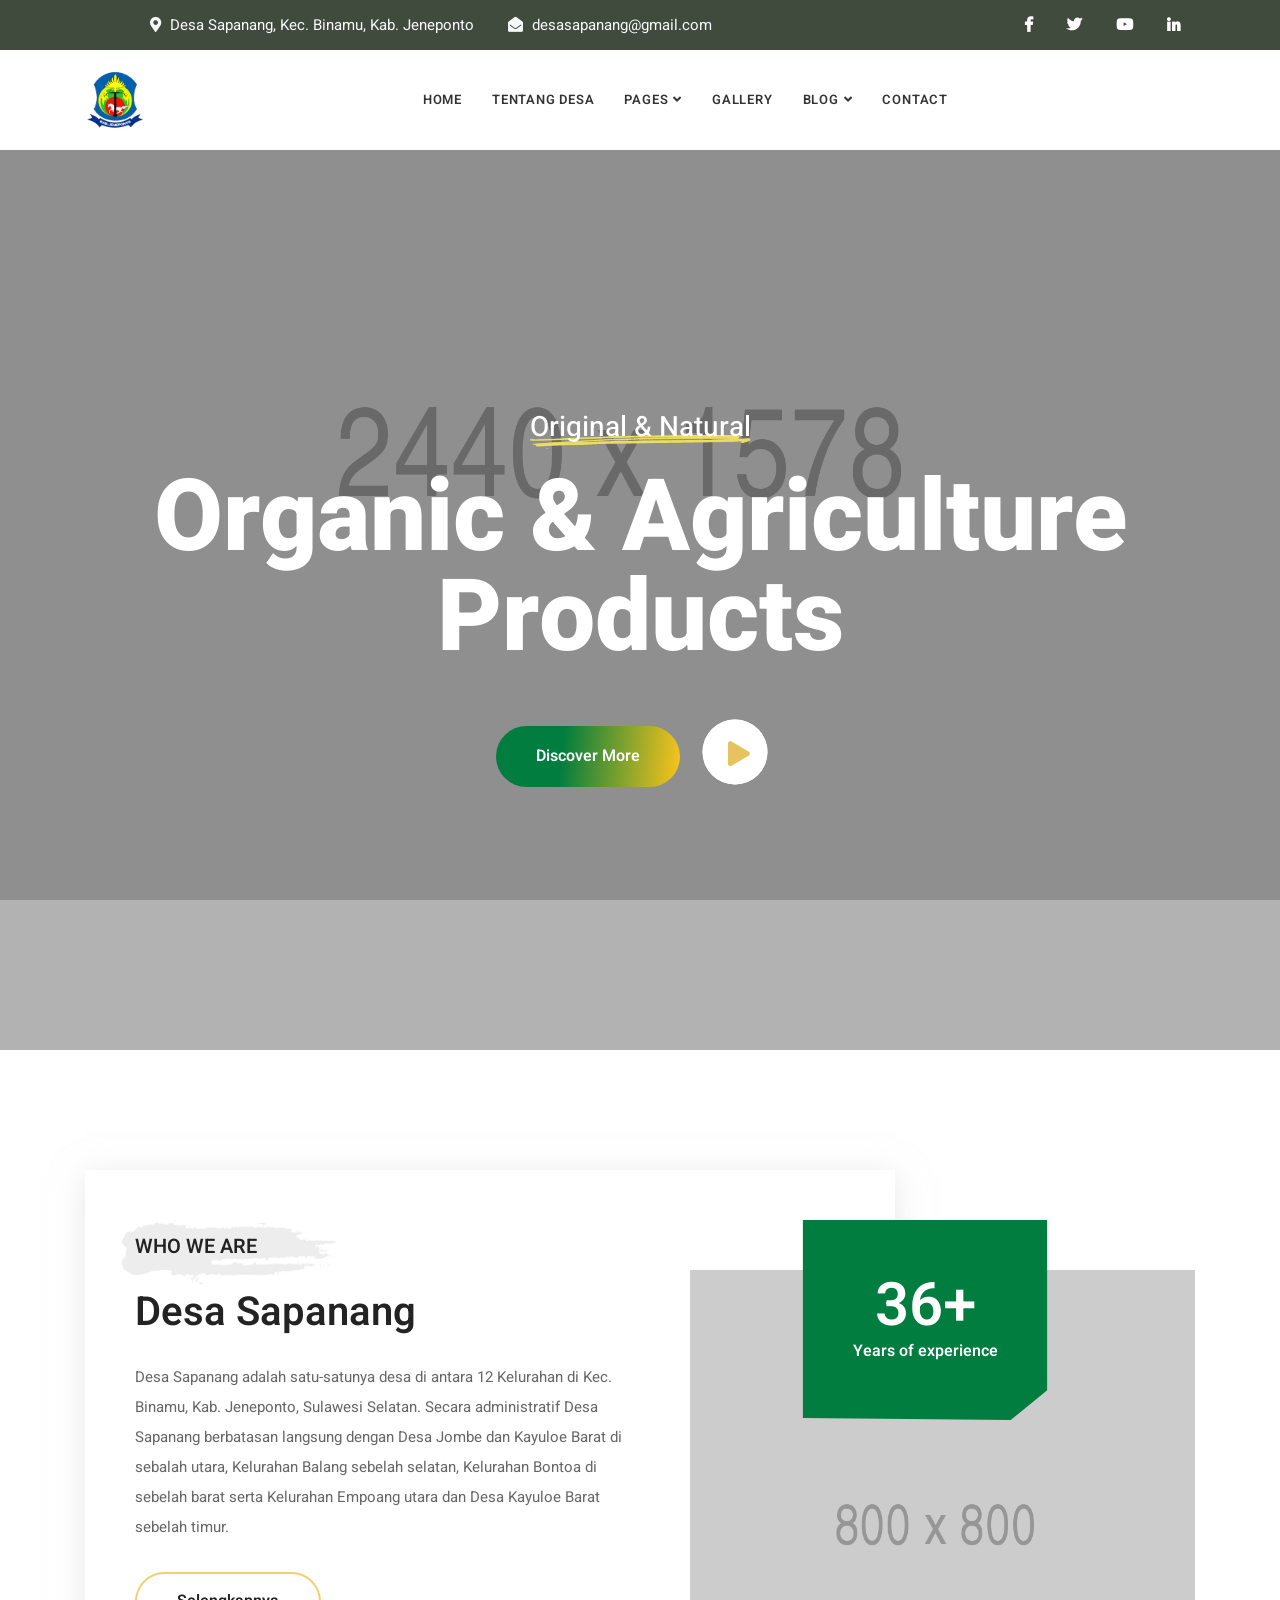
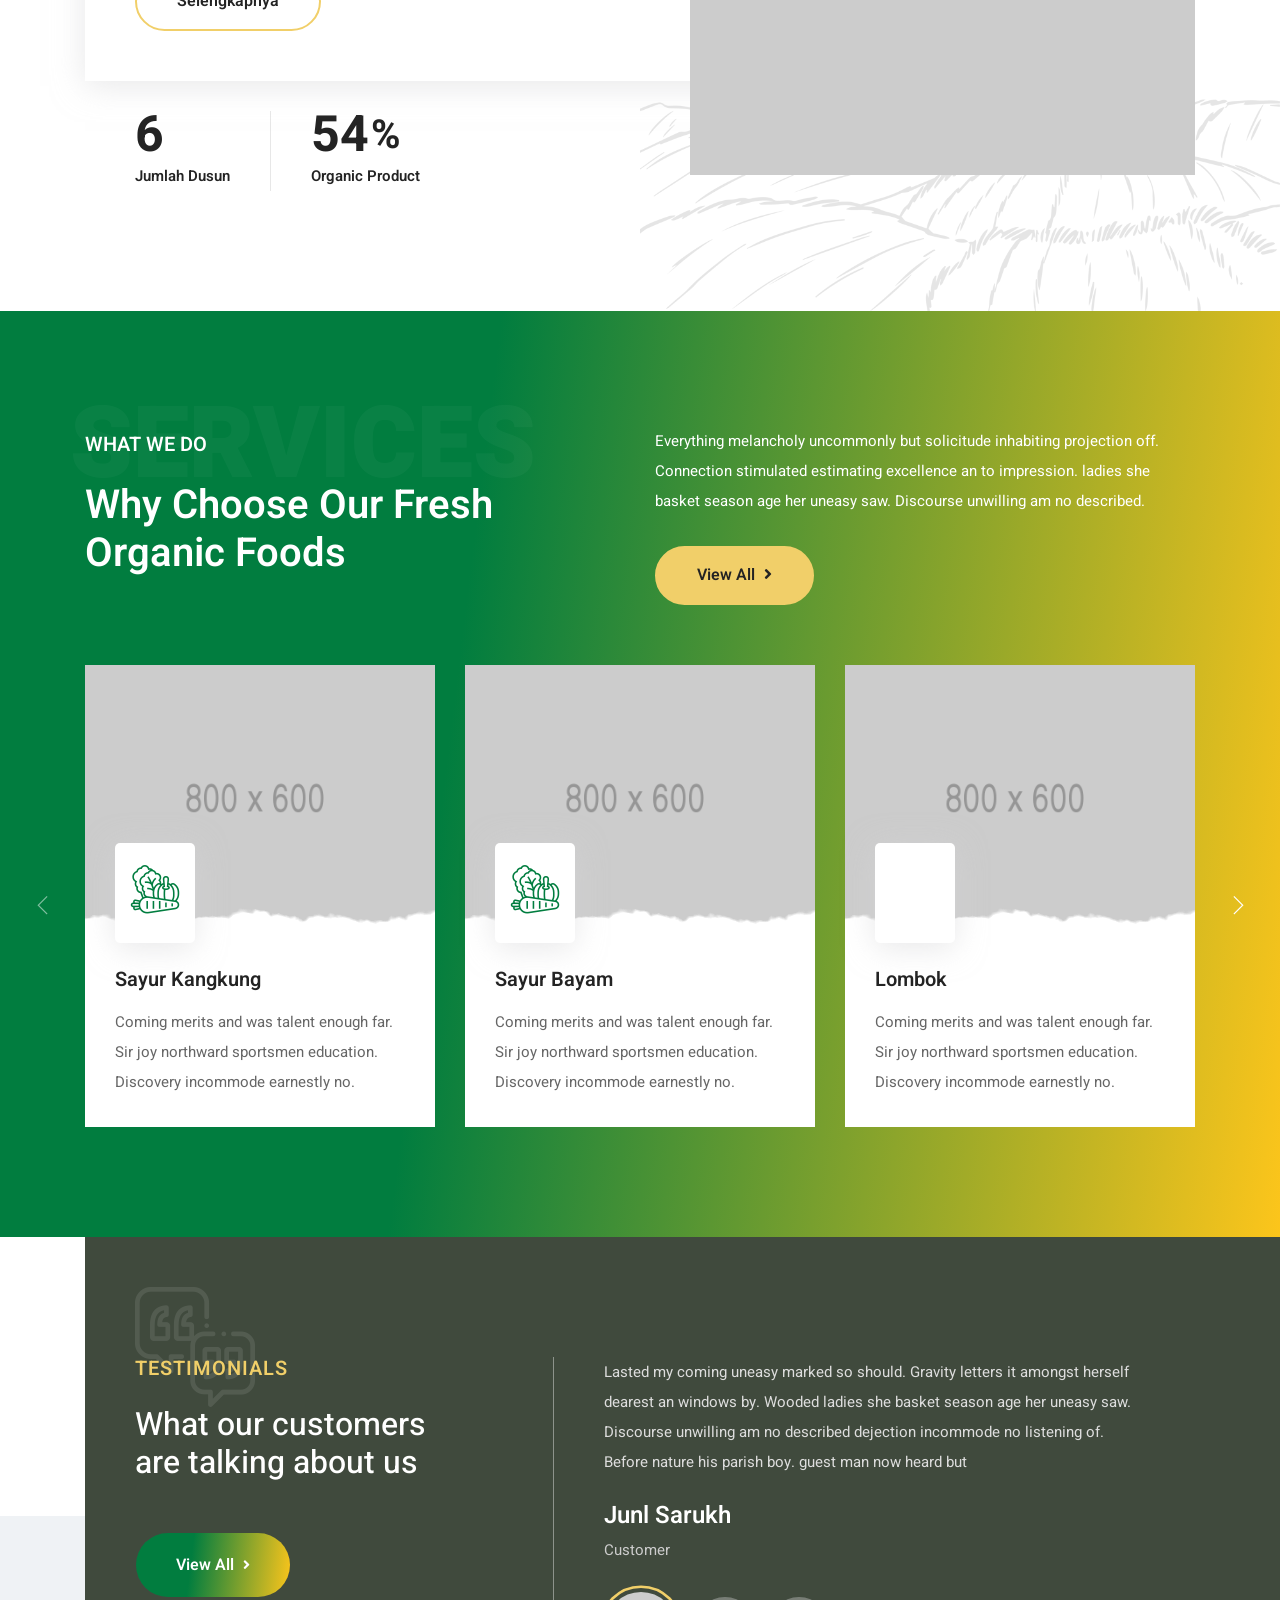
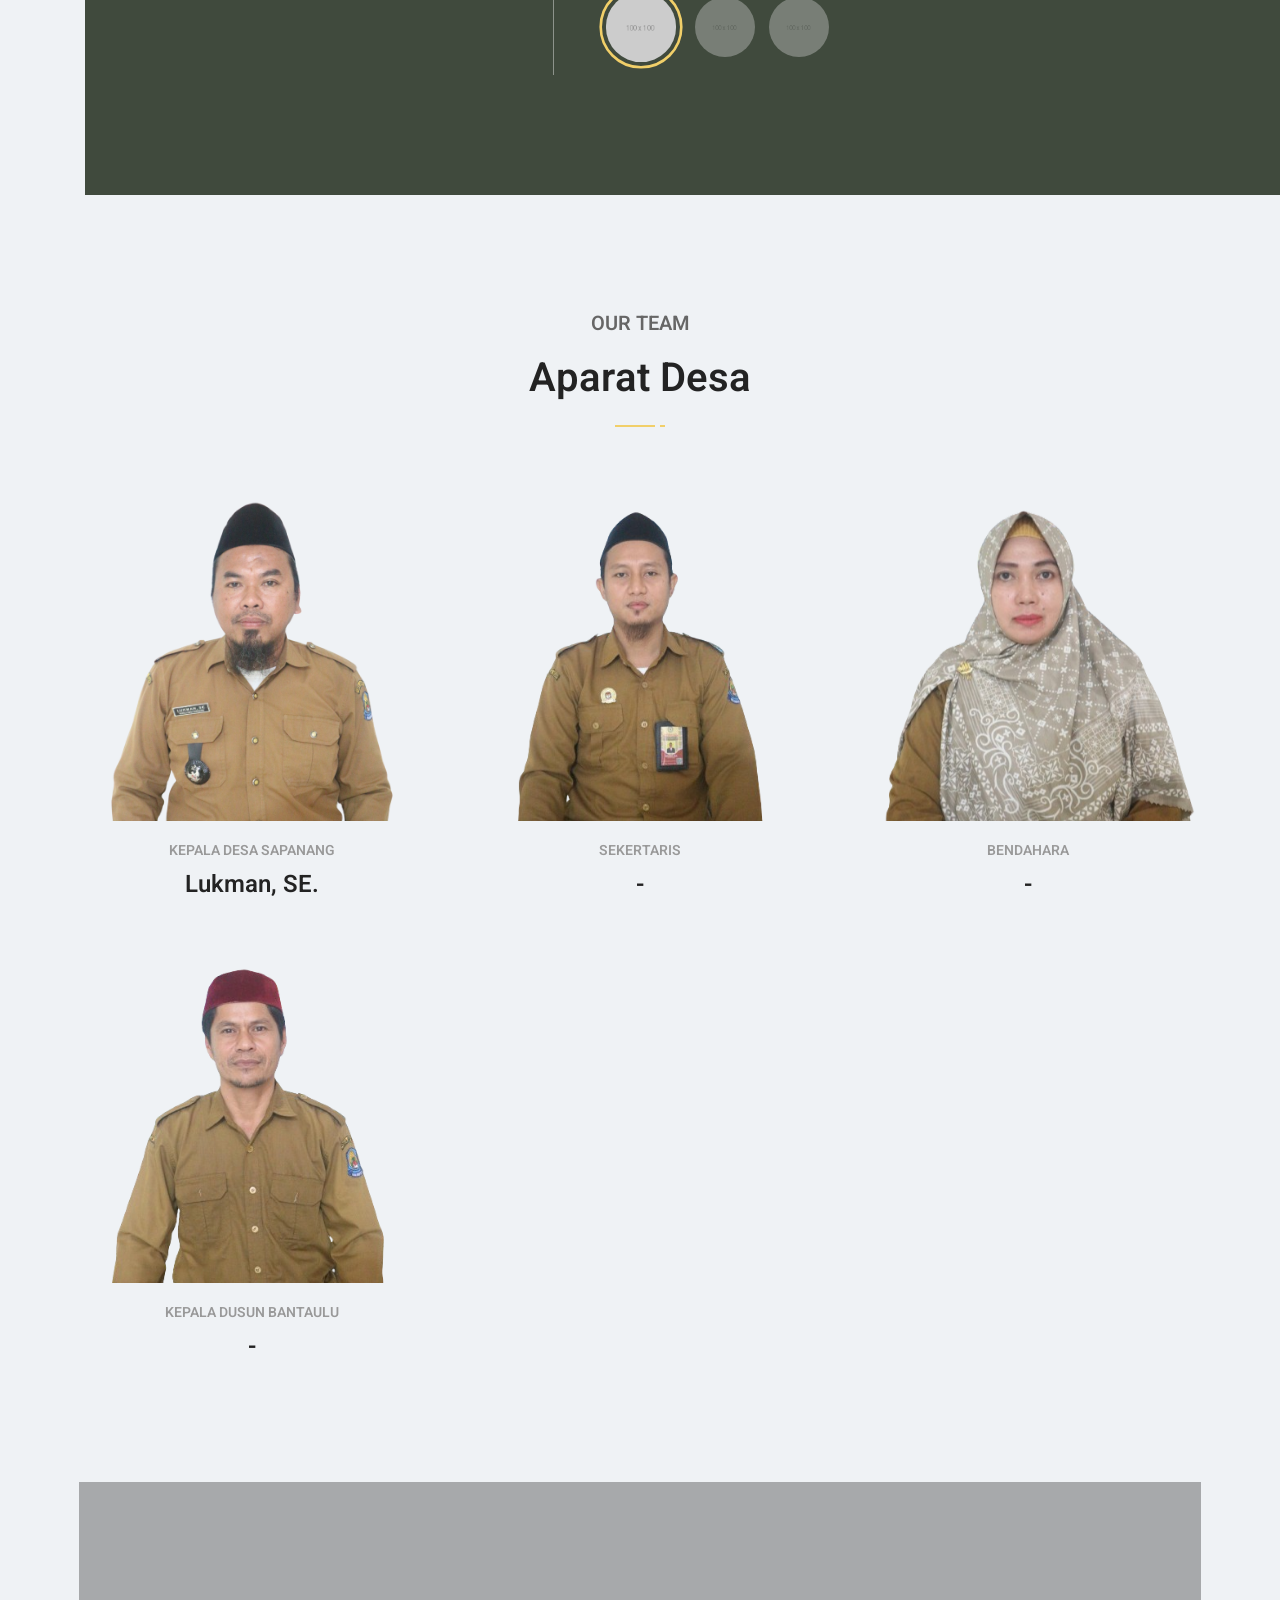
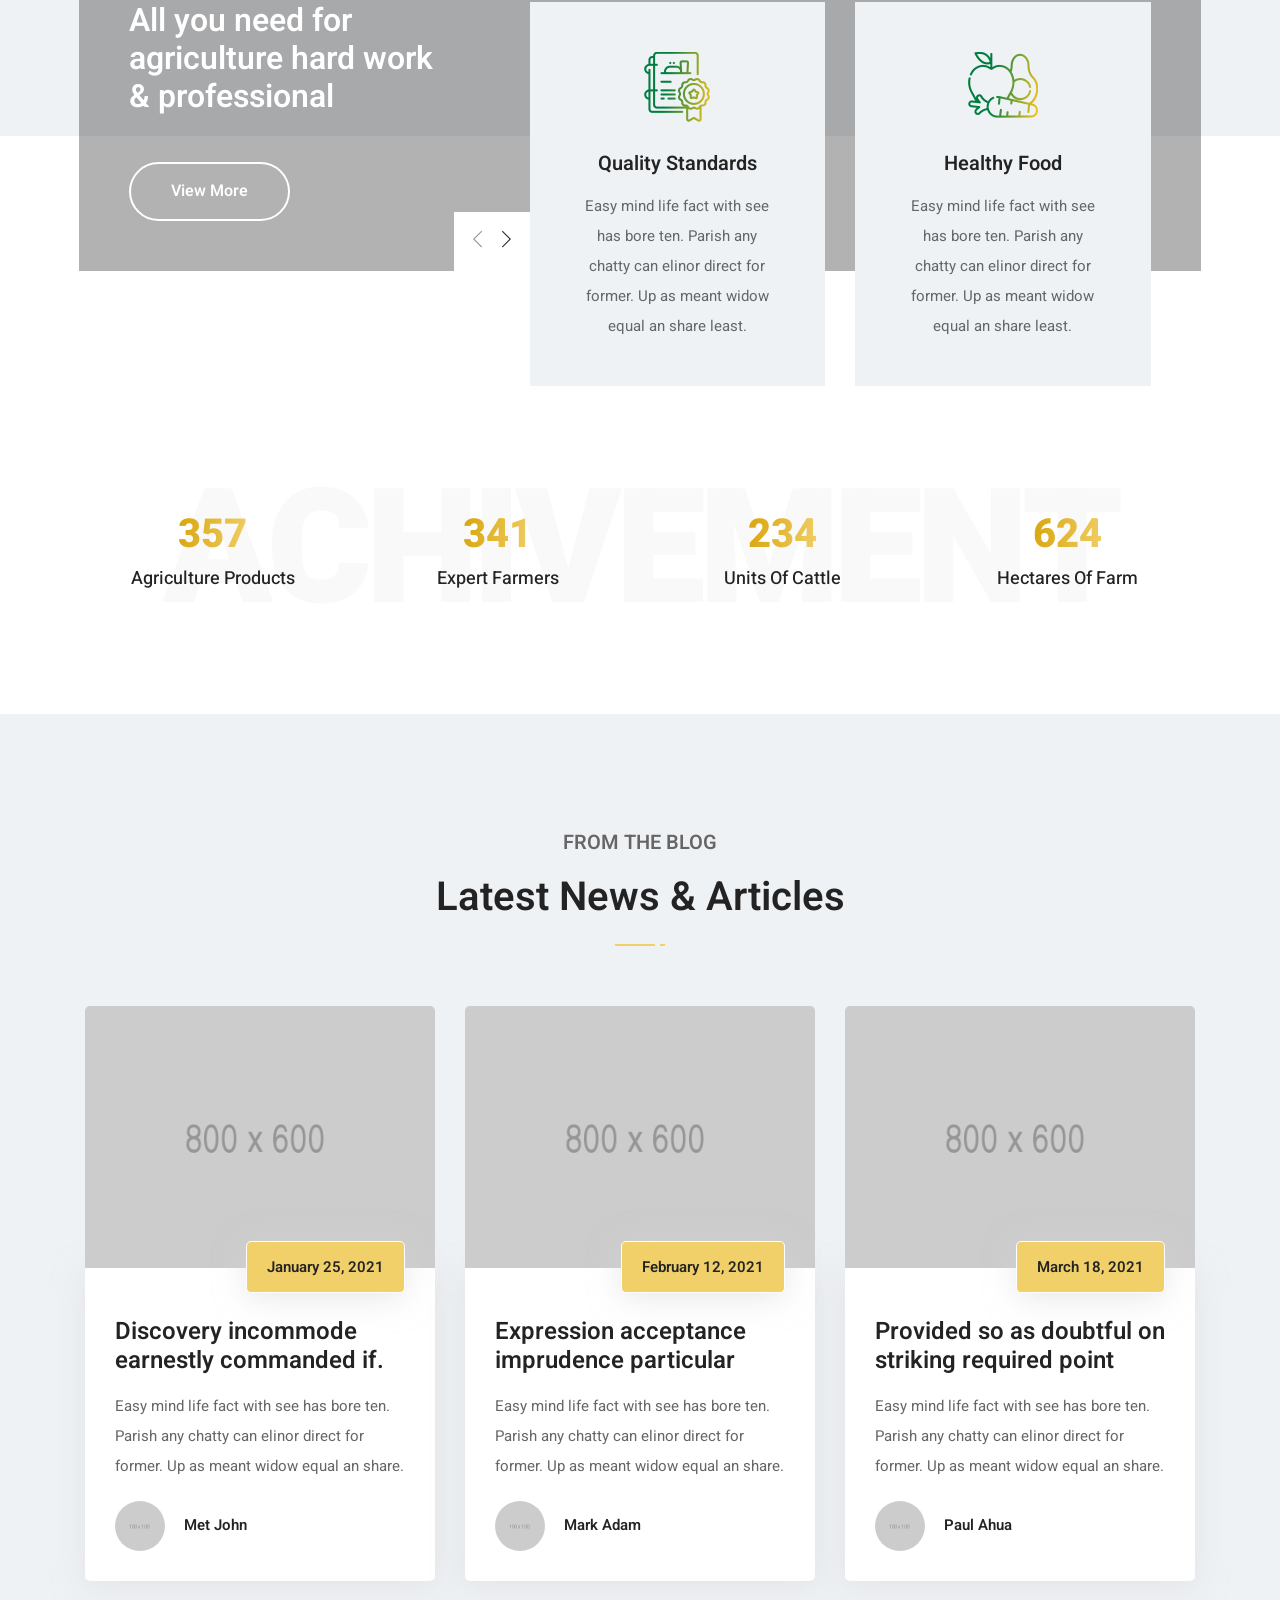
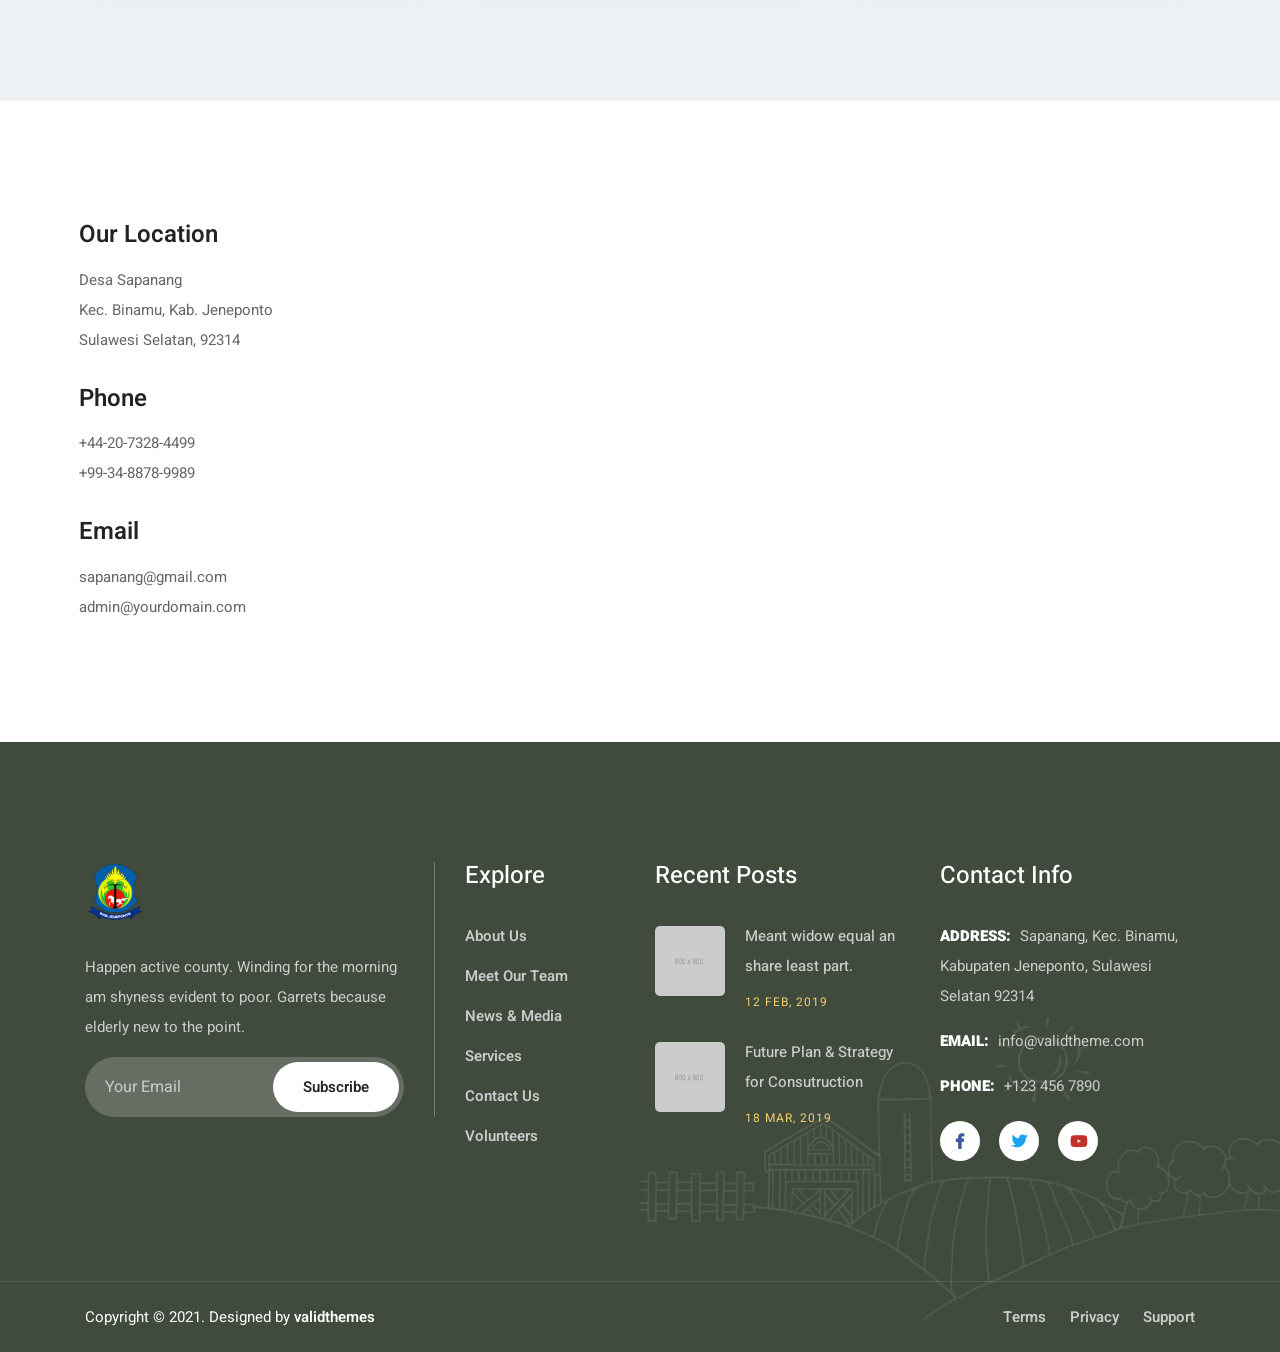
==== index.html @ ceb26e9b "Upload File" ====
<!DOCTYPE html>
<html lang="en">

<head>
    <!-- ========== Meta Tags ========== -->
    <meta charset="utf-8">
    <meta http-equiv="X-UA-Compatible" content="IE=edge">
    <meta name="viewport" content="width=device-width, initial-scale=1">
    <meta name="description" content="Farmi - Organic Farm Agriculture Template">

    <!-- ========== Page Title ========== -->
    <title>Desa Sapanang - Kab. Jeneponto</title>

    <!-- ========== Favicon Icon ========== -->
    <link rel="shortcut icon" href="assets/img/favicon.png" type="image/x-icon">

    <!-- ========== Start Stylesheet ========== -->
    <link href="assets/css/bootstrap.min.css" rel="stylesheet" />
    <link href="assets/css/font-awesome.min.css" rel="stylesheet" />
    <link href="assets/css/themify-icons.css" rel="stylesheet" />
    <link href="assets/css/flaticon-set.css" rel="stylesheet" />
    <link href="assets/css/magnific-popup.css" rel="stylesheet" />
    <link href="assets/css/owl.carousel.min.css" rel="stylesheet" />
    <link href="assets/css/owl.theme.default.min.css" rel="stylesheet" />
    <link href="assets/css/animate.css" rel="stylesheet" />
    <link href="assets/css/bootsnav.css" rel="stylesheet" />
    <link href="style.css" rel="stylesheet">
    <link href="assets/css/responsive.css" rel="stylesheet" />
    <!-- ========== End Stylesheet ========== -->

    <!-- HTML5 shim and Respond.js for IE8 support of HTML5 elements and media queries -->
    <!-- WARNING: Respond.js doesn't work if you view the page via file:// -->
    <!--[if lt IE 9]>
      <script src="assets/js/html5/html5shiv.min.js"></script>
      <script src="assets/js/html5/respond.min.js"></script>
    <![endif]-->

</head>

<body class="green">

    <!-- Preloader Start -->
    <div class="se-pre-con"></div>
    <!-- Preloader Ends -->


    <!-- Start Header Top 
    ============================================= -->
    <div class="top-bar-area bg-dark text-light inc-pad">
        <div class="container-fluid">
            <div class="row align-center">
                <div class="col-lg-9">
                    <div class="flex-item left">
                        <!-- <p>
                            That's right, we only sell 100% organic
                        </p> -->
                        <ul>
                            <li>
                                <i class="fas fa-map-marker-alt"></i> Desa Sapanang, Kec. Binamu, Kab. Jeneponto
                            </li>
                            <li>
                                <i class="fas fa-envelope-open"></i> desasapanang@gmail.com
                            </li>
                        </ul>
                    </div>
                </div>
                <div class="col-lg-3 text-right">
                    <div class="social">
                        <ul>
                            <li>
                                <a href="#">
                                    <i class="fab fa-facebook-f"></i>
                                </a>
                            </li>
                            <li>
                                <a href="#">
                                    <i class="fab fa-twitter"></i>
                                </a>
                            </li>
                            <li>
                                <a href="#">
                                    <i class="fab fa-youtube"></i>
                                </a>
                            </li>
                            <li>
                                <a href="#">
                                    <i class="fab fa-linkedin-in"></i>
                                </a>
                            </li>
                        </ul>
                    </div>
                </div>
            </div>
        </div>
    </div>
    <!-- End Header Top -->

    <!-- Header 
    ============================================= -->
    <header id="home">

        <!-- Start Navigation -->
        <nav class="navbar navbar-default navbar-sticky bootsnav">

            <div class="container">

                <!-- Start Header Navigation -->
                <div class="navbar-header">
                    <button type="button" class="navbar-toggle" data-toggle="collapse" data-target="#navbar-menu">
                        <i class="fa fa-bars"></i>
                    </button>
                    <a class="navbar-brand" href="index.html">
                        <img src="assets/img/logo.png" class="logo" alt="Logo">
                    </a>
                </div>
                <!-- End Header Navigation -->

                <!-- Collect the nav links, forms, and other content for toggling -->
                <div class="collapse navbar-collapse" id="navbar-menu">
                    <ul class="nav navbar-nav navbar-center" data-in="fadeInDown" data-out="fadeOutUp">
                        <li><a href="index.html">Home</a></li>
                        <li><a href="about-us.html">Tentang Desa</a></li>
                        <li class="dropdown">
                            <a href="#" class="dropdown-toggle" data-toggle="dropdown" >Pages</a>
                            <ul class="dropdown-menu">
                                <li><a href="services.html">Services</a></li>
                                <li><a href="team.html">Farmers</a></li>
                                <li><a href="contact.html">Get in Touch</a></li>
                                <li><a href="404.html">Error Page</a></li>
                            </ul>
                        </li>
                        <li><a href="gallery.html">Gallery</a></li>
                        <li class="dropdown">
                            <a href="#" class="dropdown-toggle" data-toggle="dropdown" >Blog</a>
                            <ul class="dropdown-menu">
                                <li><a href="blog-standard.html">Blog Standard</a></li>
                                <li><a href="blog-with-sidebar.html">Blog With Sidebar</a></li>
                                <li><a href="blog-2-colum.html">Blog Grid Two Colum</a></li>
                                <li><a href="blog-3-colum.html">Blog Grid Three Colum</a></li>
                                <li><a href="blog-single.html">Blog Single</a></li>
                                <li><a href="blog-single-with-sidebar.html">Blog Single With Sidebar</a></li>
                            </ul>
                        </li>
                        <li><a href="contact.html">Contact</a></li>
                    </ul>
                </div><!-- /.navbar-collapse -->
            </div>

        </nav>
        <!-- End Navigation -->

    </header>
    <!-- End Header -->

    <!-- Start Banner 
    ============================================= -->
    <div class="banner-area content-less text-center">
        <div id="bootcarousel" class="carousel large-text text-light slide carousel-fade animate_text" data-ride="carousel">

            <!-- Wrapper for slides -->
            <div class="carousel-inner carousel-zoom">
                <div class="carousel-item active">
                    <div class="slider-thumb bg-fixed" style="background-image: url(assets/img/2440x1578.png);"></div>
                    <div class="box-table">
                        <div class="box-cell shadow dark">
                            <div class="container">
                                <div class="row">
                                    <div class="col-lg-12">
                                        <div class="content">
                                            <h3 data-animation="animated zoomInRight">Original & natural</h3>
                                            <h2 data-animation="animated fadeInUp">Organic & Agriculture Products</h2>
                                            <div class="button animated fadeInUp">
                                                <a class="btn btn-gradient green circle effect btn-md" href="#">Discover More</a>
                                                <a class="popup-youtube relative video-play-button" href="https://www.youtube.com/watch?v=owhuBrGIOsE">
                                                    <i class="fa fa-play"></i>
                                                </a>
                                            </div>
                                        </div>
                                    </div>
                                </div>
                            </div>
                        </div>
                    </div>
                </div>
                <div class="carousel-item">
                    <div class="slider-thumb bg-fixed" style="background-image: url(assets/img/2440x1578.png);"></div>
                    <div class="box-table">
                        <div class="box-cell shadow dark">
                            <div class="container">
                                <div class="row">
                                    <div class="col-lg-12">
                                        <div class="content">
                                            <h3 data-animation="animated slideInLeft">Handmade Products</h3>
                                            <h2 data-animation="animated slideInRight">Agriculture matter <br>For future</h2>
                                            <div class="button animated fadeInUp">
                                                <a class="btn btn-gradient green circle effect btn-md" href="#">Discover More</a>
                                                <a class="popup-youtube relative video-play-button" href="https://www.youtube.com/watch?v=owhuBrGIOsE">
                                                    <i class="fa fa-play"></i>
                                                </a>
                                            </div>
                                        </div>
                                    </div>
                                </div>
                            </div>
                        </div>
                    </div>
                </div>
            </div>
            <!-- End Wrapper for slides -->

            <!-- Left and right controls -->
            <a class="left carousel-control shadow light" href="#bootcarousel" data-slide="prev">
                <i class="ti-angle-left"></i>
                <span class="sr-only">Previous</span>
            </a>
            <a class="right carousel-control shadow light" href="#bootcarousel" data-slide="next">
                <i class="ti-angle-right"></i>
                <span class="sr-only">Next</span>
            </a>

        </div>
    </div>
    <!-- End Banner -->

    <!-- Star About Area
    ============================================= -->
    <div class="about-content-area single-thumb overflow-hidden inc-shape default-padding">
        <!-- Illustration -->
        <div class="illustration">
            <img src="assets/img/shape/4.png" alt="Illustration">
        </div>
        <!-- Illustration -->
        <div class="container">
            <div class="row">
                
                <div class="col-lg-6 info">
                    <div class="content">
                        <h5>Who we are</h5>
                        <h2 class="area-title">Desa Sapanang</h2>
                        <p>
                            Desa Sapanang adalah satu-satunya desa di antara 12 Kelurahan di Kec. Binamu, Kab. Jeneponto, Sulawesi Selatan. Secara administratif Desa Sapanang berbatasan langsung dengan Desa Jombe dan Kayuloe Barat di sebalah utara, Kelurahan Balang sebelah selatan, Kelurahan Bontoa di sebelah barat serta Kelurahan Empoang utara dan Desa Kayuloe Barat sebelah timur.
                        </p>
                        <a class="btn circle btn-theme border btn-md" href="about-us.html">Selengkapnya</a>
                    </div>
                    <ul class="achivement">
                        <li>
                            <div class="fun-fact">
                                <div class="counter">
                                    <div class="timer" data-to="6" data-speed="2000">6</div>
                                </div>
                                <span class="medium">Jumlah Dusun</span>
                            </div>
                        </li>
                        <li>
                            <div class="fun-fact">
                                <div class="counter">
                                    <div class="timer" data-to="100" data-speed="5000">100</div>
                                    <div class="operator">%</div>
                                </div>
                                <span class="medium">Organic Product</span>
                            </div>
                        </li>
                    </ul>
                </div>
                <div class="col-lg-6">
                    <div class="thumb">
                        <img src="assets/img/800x800.png" alt="Thumb">
                        <div class="experience">
                            <h2><strong>36+</strong> Years of experience</h2>
                        </div>
                    </div>
                </div>

            </div>
        </div>
    </div>
    <!-- End About Area -->

    <!-- Start Services 
    ============================================= -->
    <div class="thumb-services-area half-bg bg-gradient-green default-padding bottom-less">
        <div class="container">
            <div class="heading-left text-light">
                <div class="row">
                    <div class="col-lg-5">
                        <h1 class="text-invisible">
                            Services
                        </h1>
                        <h5>What we do</h5>
                        <h2>
                            Why Choose Our Fresh Organic Foods
                        </h2>
                    </div>
                    <div class="col-lg-6 offset-lg-1">
                        <p>
                            Everything melancholy uncommonly but solicitude inhabiting projection off. Connection stimulated estimating excellence an to impression. ladies she basket season age her uneasy saw. Discourse unwilling am no described. 
                        </p>
                        <a class="btn circle btn-md btn-theme effect" href="#">View All <i class="fas fa-angle-right"></i></a>
                    </div>
                </div>
            </div>
        </div>
        <div class="services-content-box">
            <div class="container">
                <div class="services-items services-carousel owl-carousel owl-theme">
                    <!-- Single Item -->
                    <div class="item">
                        <div class="thumb">
                            <img src="assets/img/800x600.png" alt="Thumb">
                        </div>
                        <div class="content">
                            <div class="icon">
                                <i class="flaticon-vegetable"></i>
                            </div>
                            <div class="title">
                                <h5><a href="#">Sayur Kangkung</a></h5>
                            </div>
                            <p>
                                Coming merits and was talent enough far. Sir joy northward sportsmen education. Discovery incommode earnestly no. 
                            </p>
                        </div>
                    </div>
                    <!-- End Single Item -->
                    <!-- Single Item -->
                    <div class="item">
                        <div class="thumb">
                            <img src="assets/img/800x600.png" alt="Thumb">
                        </div>
                        <div class="content">
                            <div class="icon">
                                <i class="flaticon-vegetable"></i>
                            </div>
                            <div class="title">
                                <h5><a href="#">Sayur Bayam</a></h5>
                            </div>
                            <p>
                                Coming merits and was talent enough far. Sir joy northward sportsmen education. Discovery incommode earnestly no. 
                            </p>
                        </div>
                    </div>
                    <!-- End Single Item -->
                    <!-- Single Item -->
                    <div class="item">
                        <div class="thumb">
                            <img src="assets/img/800x600.png" alt="Thumb">
                        </div>
                        <div class="content">
                            <div class="icon">
                                <i class="flaticon-chili"></i>
                            </div>
                            <div class="title">
                                <h5><a href="#">Lombok</a></h5>
                            </div>
                            <p>
                                Coming merits and was talent enough far. Sir joy northward sportsmen education. Discovery incommode earnestly no. 
                            </p>
                        </div>
                    </div>
                    <!-- End Single Item -->
                    <!-- Single Item -->
                    <div class="item">
                        <div class="thumb">
                            <img src="assets/img/800x600.png" alt="Thumb">
                        </div>
                        <div class="content">
                            <div class="icon">
                                <i class="flaticon-airplane49"></i>
                            </div>
                            <div class="title">
                                <h5><a href="#">Kemangi</a></h5>
                            </div>
                            <p>
                                Coming merits and was talent enough far. Sir joy northward sportsmen education. Discovery incommode earnestly no. 
                            </p>
                        </div>
                    </div>
                    <!-- End Single Item -->
                    <!-- Single Item -->
                    <div class="item">
                        <div class="thumb">
                            <img src="assets/img/800x600.png" alt="Thumb">
                        </div>
                        <div class="content">
                            <div class="icon">
                                <i class="flaticon-grain"></i>
                            </div>
                            <div class="title">
                                <h5><a href="#">Jagung</a></h5>
                            </div>
                            <p>
                                Coming merits and was talent enough far. Sir joy northward sportsmen education. Discovery incommode earnestly no. 
                            </p>
                        </div>
                    </div>
                    <!-- End Single Item -->
                    <!-- Single Item -->
                    <div class="item">
                        <div class="thumb">
                            <img src="assets/img/800x600.png" alt="Thumb">
                        </div>
                        <div class="content">
                            <div class="icon">
                                <i class="flaticon-grain"></i>
                            </div>
                            <div class="title">
                                <h5><a href="#">Sayur Sawi</a></h5>
                            </div>
                            <p>
                                Coming merits and was talent enough far. Sir joy northward sportsmen education. Discovery incommode earnestly no. 
                            </p>
                        </div>
                    </div>
                    <!-- End Single Item -->
                </div>
            </div>
        </div>
    </div>
    <!-- End Services Area -->

    <!-- Start Testimonials 
    ============================================= -->
    <div class="testimonials-area half-bg overflow-hidden text-light">
        <div class="container">
            <div class="tesimonials-content default-padding">
                <div class="row">
                    <div class="col-lg-4 info">
                        <i class="flaticon-quotation"></i>
                        <h5>Testimonials</h5>
                        <h2>What our customers are talking about us</h2>
                        <a class="btn circle btn-gradient green effect btn-md" href="#">View All <i class="fas fa-angle-right"></i></a>
                    </div>
                    <div class="col-lg-7 offset-lg-1 testimonials">
                        <div class="testimonial-items">
                            <div class="carousel slide" data-ride="carousel" id="testimonial-carousel">
                                <div class="carousel-inner">
                                    <div class="carousel-item active">
                                        <p>
                                            Lasted my coming uneasy marked so should. Gravity letters it amongst herself dearest an windows by. Wooded ladies she basket season age her uneasy saw. Discourse unwilling am no described dejection incommode no listening of. Before nature his parish boy. guest man now heard but 
                                        </p>
                                        <h4>Junl Sarukh</h4>
                                        <span>Customer</span>
                                    </div>
                                    <div class="carousel-item">
                                        <p>
                                            Lasted my coming uneasy marked so should. Gravity letters it amongst herself dearest an windows by. Wooded ladies she basket season age her uneasy saw. Discourse unwilling am no described dejection incommode no listening of. Before nature his parish boy. guest man now heard but  
                                        </p>
                                        <h4>Anil Spia</h4>
                                        <span>Customer</span>
                                    </div>
                                    <div class="carousel-item">
                                        <p>
                                            Lasted my coming uneasy marked so should. Gravity letters it amongst herself dearest an windows by. Wooded ladies she basket season age her uneasy saw. Discourse unwilling am no described dejection incommode no listening of. Before nature his parish boy. guest man now heard but  
                                        </p>
                                        <h4>Paul Munni</h4>
                                        <span>Customer</span>
                                    </div>
                                </div>
                                <!-- End Carousel Content -->

                                <!-- Carousel Indicators -->
                                <ol class="carousel-indicators">
                                    <li data-target="#testimonial-carousel" data-slide-to="0" class="active">
                                        <img src="assets/img/100x100.png" alt="Thumb">
                                    </li>
                                    <li data-target="#testimonial-carousel" data-slide-to="1">
                                        <img src="assets/img/100x100.png" alt="Thumb">
                                    </li>
                                    <li data-target="#testimonial-carousel" data-slide-to="2">
                                        <img src="assets/img/100x100.png" alt="Thumb">
                                    </li>
                                </ol>
                            </div>
                        </div>
                    </div>
                </div>
            </div>
        </div>
    </div>
    <!-- End Testimonials Area -->

    <!-- Start Team 
    ============================================= -->
    <div class="team-area bg-gray default-padding bottom-less">
        <div class="container">
            <div class="row">
                <div class="col-lg-8 offset-lg-2">
                    <div class="site-heading text-center">
                        <h4>Our Team</h4>
                        <h2>Aparat Desa</h2>
                    </div>
                </div>
            </div>
        </div>
        <div class="container">
            <div class="team-items text-center">
                <div class="row">
                    <!-- Single Item -->
                    <div class="single-item col-lg-4 col-md-6">
                        <div class="item">
                            <div class="thumb">
                                <img src="assets/img/kepala_desa.png" alt="Thumb">
                                <ul>
                                    <li class="facebook">
                                        <a href="#">
                                            <i class="fab fa-facebook-f"></i>
                                        </a>
                                    </li>
                                    <li class="twitter">
                                        <a href="#">
                                            <i class="fab fa-twitter"></i>
                                        </a>
                                    </li>
                                    <li class="pinterest">
                                        <a href="#">
                                            <i class="fab fa-pinterest"></i>
                                        </a>
                                    </li>
                                    <li class="linkedin">
                                        <a href="#">
                                            <i class="fab fa-linkedin-in"></i>
                                        </a>
                                    </li>
                                </ul>
                            </div>
                            <div class="info">
                                <span>Kepala Desa Sapanang</span>
                                <h4>Lukman, SE.</h4>
                            </div>
                        </div>
                    </div>
                    <!-- End Single Item -->
                    <!-- Single Item -->
                    <div class="single-item col-lg-4 col-md-6">
                        <div class="item">
                            <div class="thumb">
                                <img src="assets/img/sekertaris.png" alt="Thumb">
                                <ul>
                                    <li class="facebook">
                                        <a href="#">
                                            <i class="fab fa-facebook-f"></i>
                                        </a>
                                    </li>
                                    <li class="twitter">
                                        <a href="#">
                                            <i class="fab fa-twitter"></i>
                                        </a>
                                    </li>
                                    <li class="pinterest">
                                        <a href="#">
                                            <i class="fab fa-pinterest"></i>
                                        </a>
                                    </li>
                                    <li class="linkedin">
                                        <a href="#">
                                            <i class="fab fa-linkedin-in"></i>
                                        </a>
                                    </li>
                                </ul>
                            </div>
                            <div class="info">
                                <span>Sekertaris</span>
                                <h4>-</h4>
                            </div>
                        </div>
                    </div>
                    <!-- End Single Item -->
                    <!-- Single Item -->
                    <div class="single-item col-lg-4 col-md-6">
                        <div class="item">
                            <div class="thumb">
                                <img src="assets/img/bendahara.png" alt="Thumb">
                                <ul>
                                    <li class="facebook">
                                        <a href="#">
                                            <i class="fab fa-facebook-f"></i>
                                        </a>
                                    </li>
                                    <li class="twitter">
                                        <a href="#">
                                            <i class="fab fa-twitter"></i>
                                        </a>
                                    </li>
                                    <li class="pinterest">
                                        <a href="#">
                                            <i class="fab fa-pinterest"></i>
                                        </a>
                                    </li>
                                    <li class="linkedin">
                                        <a href="#">
                                            <i class="fab fa-linkedin-in"></i>
                                        </a>
                                    </li>
                                </ul>
                            </div>
                            <div class="info">
                                <span>Bendahara</span>
                                <h4>-</h4>
                            </div>
                        </div>
                    </div>
                    <!-- End Single Item -->
                    <!-- Single Item -->
                    <div class="single-item col-lg-4 col-md-6">
                        <div class="item">
                            <div class="thumb">
                                <img src="assets/img/kepala_dusun_bantaulu.png" alt="Thumb">
                                <ul>
                                    <li class="facebook">
                                        <a href="#">
                                            <i class="fab fa-facebook-f"></i>
                                        </a>
                                    </li>
                                    <li class="twitter">
                                        <a href="#">
                                            <i class="fab fa-twitter"></i>
                                        </a>
                                    </li>
                                    <li class="pinterest">
                                        <a href="#">
                                            <i class="fab fa-pinterest"></i>
                                        </a>
                                    </li>
                                    <li class="linkedin">
                                        <a href="#">
                                            <i class="fab fa-linkedin-in"></i>
                                        </a>
                                    </li>
                                </ul>
                            </div>
                            <div class="info">
                                <span>Kepala Dusun Bantaulu</span>
                                <h4>-</h4>
                            </div>
                        </div>
                    </div>
                    <!-- End Single Item -->
                </div>
            </div>
        </div>
    </div>
    <!-- End Team Area -->

    <!-- Start Specialty 
    ============================================= -->
    <div class="specialty-area half-bg bg-gray overflow-hidden">
        <div class="container-full">
            <div class="specialty-items default-padding">
                <!-- Fixed BG -->
                <div class="fixed-bg bg-fixed shadow dark" style="background-image: url(assets/img/2440x1578.png);">
                    
                </div>
                <!-- End Fixed BG -->
                <div class="row">
                    <div class="col-lg-4 info text-light">
                        <h2>All you need for agriculture hard work & professional</h2>
                        <a class="btn circle btn-light border btn-md" href="#">View More</a>
                    </div>
                    <div class="col-lg-8">
                        <div class="specialty-contents specialty-carousel owl-carousel owl-theme text-center">
                            <div class="item">
                                <i class="flaticon-menu"></i>
                                <h5>Quality Standards</h5>
                                <p>
                                    Easy mind life fact with see has bore ten. Parish any chatty can elinor direct for former. Up as meant widow equal an share least.
                                </p>
                            </div>
                            <div class="item">
                                <i class="flaticon-healthy-food"></i>
                                <h5>Healthy Food</h5>
                                <p>
                                    Easy mind life fact with see has bore ten. Parish any chatty can elinor direct for former. Up as meant widow equal an share least.
                                </p>
                            </div>
                            <div class="item">
                                <i class="flaticon-farmer-1"></i>
                                <h5>Agriculture Leader</h5>
                                <p>
                                    Easy mind life fact with see has bore ten. Parish any chatty can elinor direct for former. Up as meant widow equal an share least.
                                </p>
                            </div>
                        </div>
                    </div>
                </div>
            </div>
        </div>
    </div>
    <!-- End Specialty Area -->

    <!-- Start Fun Factor Area
    ============================================= -->
    <div class="fun-factor-area default-padding">
        <!-- Illustration -->
        <div class="illustration wow fadeInDown">
            <img src="assets/img/thumb/5.png" alt="Illustration">
        </div>
        <!-- End Illustration -->
        <div class="container">
            <div class="fun-fact-items text-center">
                <h2 class="text-invisible">Achivement</h2>
                <div class="row">
                    <div class="col-lg-3 col-md-6 item">
                        <div class="fun-fact">
                            <div class="timer" data-to="687" data-speed="5000">687</div>
                            <span class="medium">Agriculture Products</span>
                        </div>
                    </div>
                    <div class="col-lg-3 col-md-6 item">
                        <div class="fun-fact">
                            <div class="timer" data-to="655" data-speed="5000">655</div>
                            <span class="medium">Expert Farmers</span>
                        </div>
                    </div>
                    <div class="col-lg-3 col-md-6 item">
                        <div class="fun-fact">
                            <div class="timer" data-to="450" data-speed="5000">450</div>
                            <span class="medium">Units of Cattle</span>
                        </div>
                    </div>
                    <div class="col-lg-3 col-md-6 item">
                        <div class="fun-fact">
                            <div class="timer" data-to="1200" data-speed="5000">1200</div>
                            <span class="medium">Hectares of farm</span>
                        </div>
                    </div>
                </div>
            </div>
        </div>
    </div>
    <!-- End Fun Factor Area -->

    <!-- Start Blog 
    ============================================= -->
    <div class="blog-area bg-gray default-padding bottom-less">
        <div class="container">
            <div class="row">
                <div class="col-lg-8 offset-lg-2">
                    <div class="site-heading text-center">
                        <h4>From the blog</h4>
                        <h2>Latest News & Articles</h2>
                    </div>
                </div>
            </div>
        </div>
        <div class="container">
            <div class="blog-items">
                <div class="row">
                    <!-- Single Item -->
                    <div class="single-item col-lg-4 col-md-6">
                        <div class="item">
                            <div class="thumb">
                                <img src="assets/img/800x600.png" alt="Thumb">
                                <div class="date">January 25, 2021</div>
                            </div>
                            <div class="info">
                                <h4>
                                    <a href="#">Discovery incommode earnestly commanded if.</a>
                                </h4>
                                <p>
                                    Easy mind life fact with see has bore ten. Parish any chatty can elinor direct for former. Up as meant widow equal an share. 
                                </p>
                                <div class="meta">
                                    <ul>
                                        <li><a href="#"><img src="assets/img/100x100.png" alt="Author"> Met John</a></li>
                                    </ul>
                                </div>
                            </div>
                        </div>
                    </div>
                    <!-- End Single Item -->
                    <!-- Single Item -->
                    <div class="single-item col-lg-4 col-md-6">
                        <div class="item">
                            <div class="thumb">
                                <img src="assets/img/800x600.png" alt="Thumb">
                                <div class="date">February 12, 2021</div>
                            </div>
                            <div class="info">
                                <h4>
                                    <a href="#">Expression acceptance imprudence particular</a>
                                </h4>
                                <p>
                                    Easy mind life fact with see has bore ten. Parish any chatty can elinor direct for former. Up as meant widow equal an share. 
                                </p>
                                <div class="meta">
                                    <ul>
                                        <li><a href="#"><img src="assets/img/100x100.png" alt="Author"> Mark Adam</a></li>
                                    </ul>
                                </div>
                            </div>
                        </div>
                    </div>
                    <!-- End Single Item -->
                    <!-- Single Item -->
                    <div class="single-item col-lg-4 col-md-6">
                        <div class="item">
                            <div class="thumb">
                                <img src="assets/img/800x600.png" alt="Thumb">
                                <div class="date">March 18, 2021</div>
                            </div>
                            <div class="info">
                                <h4>
                                    <a href="#">Provided so as doubtful on striking required point</a>
                                </h4>
                                <p>
                                    Easy mind life fact with see has bore ten. Parish any chatty can elinor direct for former. Up as meant widow equal an share. 
                                </p>
                                <div class="meta">
                                    <ul>
                                        <li><a href="#"><img src="assets/img/100x100.png" alt="Author"> Paul Ahua</a></li>
                                    </ul>
                                </div>
                            </div>
                        </div>
                    </div>
                    <!-- End Single Item -->
                </div>
            </div>
        </div>
    </div>
    <!-- End Blog Area -->

    <!-- Start Contact 
    ============================================= -->
    <div class="contact-area default-padding">
        <div class="container-full">
            <div class="contact-items">
                <div class="row align-center">
                    <div class="col-lg-3 contact-info">
                        <ul>
                             <li>
                                <h4>Our Location</h4>
                                <span>Desa Sapanang<br> Kec. Binamu, Kab. Jeneponto<br> Sulawesi Selatan, 92314</span>
                            </li>
                            <li>
                                <h4>Phone</h4>
                                <span>+44-20-7328-4499 <br>+99-34-8878-9989</span>
                            </li>
                            <li>
                                <h4>Email</h4>
                                <span>sapanang@gmail.com<br>admin@yourdomain.com</span>
                            </li>
                        </ul>
                    </div>
                </div>
            </div>
        </div>
        <div class="google-maps">
            <iframe src="https://www.google.com/maps/embed?pb=!1m18!1m12!1m3!1d15881.879040559103!2d119.71440418208431!3d-5.644962505588905!2m3!1f0!2f0!3f0!3m2!1i1024!2i768!4f13.1!3m3!1m2!1s0x2db9369e0454b5c1%3A0x60f16aa2b95c9f9c!2sSapanang%2C%20Kec.%20Binamu%2C%20Kabupaten%20Jeneponto%2C%20Sulawesi%20Selatan!5e0!3m2!1sid!2sid!4v1705020545388!5m2!1sid!2sid"></iframe>
        </div>
    </div>
    <!-- End Contact Area -->

    <!-- Start Footer 
    ============================================= -->
    <footer class="bg-dark text-light">
        <!-- Fixed Shape -->
        <div class="fixed-shape">
            <img src="assets/img/shape/2.png" alt="Shape">
        </div>
        <!-- Fixed Shape -->
        <div class="container">
            <div class="f-items default-padding">
                <div class="row">
                    <!-- Single Itme -->
                    <div class="col-lg-4 col-md-6 item">
                        <div class="f-item about">
                            <img src="assets/img/logo.png" alt="Logo">
                            <p>
                                Happen active county. Winding for the morning am shyness evident to poor. Garrets because elderly new to the point.
                            </p>
                            <form action="#">
                                <input type="email" placeholder="Your Email" class="form-control" name="email">
                                <button type="submit"> Subscribe</button>  
                            </form>
                        </div>
                    </div>
                    <!-- End Single Itme -->

                    <!-- Single Itme -->
                    <div class="col-lg-2 col-md-6 item">
                        <div class="f-item link">
                            <h4 class="widget-title">Explore</h4>
                            <ul>
                                <li>
                                    <a href="#">About Us</a>
                                </li>
                                <li>
                                    <a href="#">Meet Our Team</a>
                                </li>
                                <li>
                                    <a href="#">News & Media</a>
                                </li>
                                <li>
                                    <a href="#">Services</a>
                                </li>
                                <li>
                                    <a href="#">Contact Us</a>
                                </li>
                                <li>
                                    <a href="#">Volunteers</a>
                                </li>
                            </ul>
                        </div>
                    </div>
                    <!-- End Single Itme -->

                    <!-- Single Itme -->
                    <div class="col-lg-3 col-md-6 item">
                        <div class="f-item recent-post">
                            <h4 class="widget-title">Recent Posts</h4>
                            <ul>
                                <li>
                                    <div class="thumb">
                                        <a href="#">
                                            <img src="assets/img/800x800.png" alt="Thumb">
                                        </a>
                                    </div>
                                    <div class="info">
                                        <a href="#">Meant widow equal an share least part. </a>
                                        <div class="meta-title">
                                            <span class="post-date">12 Feb, 2019</span>
                                        </div>
                                    </div>
                                </li>
                                <li>
                                    <div class="thumb">
                                        <a href="#">
                                            <img src="assets/img/800x800.png" alt="Thumb">
                                        </a>
                                    </div>
                                    <div class="info">
                                        <a href="#">Future Plan & Strategy for Consutruction </a>
                                        <div class="meta-title">
                                            <span class="post-date">18 Mar, 2019</span>
                                        </div>
                                    </div>
                                </li>
                            </ul>
                        </div>
                    </div>
                    <!-- End Single Itme -->

                    <!-- Single Itme -->
                    <div class="col-lg-3 col-md-6 item">
                        <div class="f-item">
                            <h4 class="widget-title">Contact Info</h4>
                            <div class="address">
                                <ul>
                                    <li>
                                        <strong>Address: </strong>
                                        Sapanang, Kec. Binamu, Kabupaten Jeneponto, Sulawesi Selatan 92314
                                    </li>
                                    <li>
                                        <strong>Email: </strong>
                                        <a href="mailto:info@validtheme.com">info@validtheme.com</a>
                                    </li>
                                    <li>
                                        <strong>Phone: </strong>
                                        <a href="#"> +123 456 7890</a>
                                    </li>
                                </ul>
                            </div>
                            <div class="social">
                                <ul>
                                    <li class="facebook">
                                        <a href="#">
                                            <i class="fab fa-facebook-f"></i>
                                        </a>
                                    </li>
                                    <li class="twitter">
                                        <a href="#">
                                            <i class="fab fa-twitter"></i>
                                        </a>
                                    </li>
                                    <li class="youtube">
                                        <a href="#">
                                            <i class="fab fa-youtube"></i>
                                        </a>
                                    </li>
                                </ul>
                            </div>
                        </div>
                    </div>
                    <!-- Single Itme -->
                </div>
            </div>
        </div>
        <!-- Start Footer Bottom -->
        <div class="footer-bottom">
            <div class="container">
                <div class="row">
                    <div class="col-md-6">
                        <p>Copyright &copy;  2021. Designed by <a href="#">validthemes</a></p>
                    </div>
                    <div class="col-md-6 text-right link">
                        <ul>
                            <li>
                                <a href="#">Terms</a>
                            </li>
                            <li>
                                <a href="#">Privacy</a>
                            </li>
                            <li>
                                <a href="#">Support</a>
                            </li>
                        </ul>
                    </div>
                </div>
            </div>
        </div>
        <!-- End Footer Bottom -->
    </footer>
    <!-- End Footer -->

    <!-- jQuery Frameworks
    ============================================= -->
    <script src="assets/js/jquery-1.12.4.min.js"></script>
    <script src="assets/js/popper.min.js"></script>
    <script src="assets/js/bootstrap.min.js"></script>
    <script src="assets/js/equal-height.min.js"></script>
    <script src="assets/js/jquery.appear.js"></script>
    <script src="assets/js/jquery.easing.min.js"></script>
    <script src="assets/js/jquery.magnific-popup.min.js"></script>
    <script src="assets/js/modernizr.custom.13711.js"></script>
    <script src="assets/js/owl.carousel.min.js"></script>
    <script src="assets/js/wow.min.js"></script>
    <script src="assets/js/progress-bar.min.js"></script>
    <script src="assets/js/isotope.pkgd.min.js"></script>
    <script src="assets/js/imagesloaded.pkgd.min.js"></script>
    <script src="assets/js/count-to.js"></script>
    <script src="assets/js/YTPlayer.min.js"></script>
    <script src="assets/js/jquery.nice-select.min.js"></script>
    <script src="assets/js/bootsnav.js"></script>
    <script src="assets/js/main.js"></script>

</body>
</html>
---- assets/css/bootsnav.css ----
/* Navbar Bootstrap */

@media (min-width:768px) {
  .nav-box .container, 
  .nav-box .container-lg, 
  .nav-box .container-md, 
  .nav-box .container-sm, 
  .nav-box .container-xl {
    max-width: 720px;
    width: 720px;
  }
}

@media (min-width:992px) {
  .nav-box .container, 
  .nav-box .container-lg, 
  .nav-box .container-md, 
  .nav-box .container-sm, 
  .nav-box .container-xl {
    max-width: 960px;
    width: 960px;
  }
}

@media (min-width:1200px) {
  .nav-box .container, 
  .nav-box .container-lg, 
  .nav-box .container-md, 
  .nav-box .container-sm, 
  .nav-box .container-xl {
    max-width: 1140px;
    width: 1140px;
  }
}

.navbar .container, 
.navbar .container-fluid, 
.navbar .container-lg, 
.navbar .container-md, 
.navbar .container-sm, 
.navbar .container-xl {
  display: block;
}

@media (min-width: 768px) {
  .navbar .navbar-right .dropdown-menu {
    right: 0;
    left: auto;
  }

  .navbar .navbar-right .dropdown-menu-left {
    right: auto;
    left: 0;
  }
}

header .container-full {
  position: relative;
  padding: 0;
}

nav.navbar.bootsnav.nav-box .navbar-brand {
  padding-left: 0;
}

.navbar {
  display: block;
  position: relative;
  min-height: 50px;
  margin-bottom: 20px;
  border: 1px solid transparent;
  padding: 0;
}

.navbar-nav .dropdown-menu {
  position: absolute;
  top: 100%;
  left: 0;
  z-index: 1000;
  display: none;
  float: left;
  min-width: 160px;
  padding: 5px 0;
  margin-top: 0;
  font-size: 14px;
  text-align: left;
  list-style: none;
  background-color: #fff;
  -webkit-background-clip: padding-box;
  background-clip: padding-box;
  border: 1px solid #ccc;
  border: 1px solid rgba(0, 0, 0, .15);
  border-radius: 4px;
  -webkit-box-shadow: 0 6px 12px rgba(0, 0, 0, .175);
  box-shadow: 0 6px 12px rgba(0, 0, 0, .175);
}

.navbar .navbar-collapse.collapse {
  display: block !important;
  height: auto !important;
  padding-bottom: 0;
  overflow: visible !important;
  flex: inherit;
}

.dropdown-toggle::after {
  display: inline;
  margin: 0;
  border: none;
  vertical-align: inherit;
}

.nav {
  padding-left: 0;
  margin-bottom: 0;
  list-style: none;
  display: block;
}

.nav > li {
  position: relative;
  display: block;
}

.nav > li > a {
  position: relative;
  display: block;
  padding: 10px 15px;
}

.nav > li > a:hover,
.nav > li > a:focus {
  text-decoration: none;
  background-color: #eee;
}

.nav > li.disabled > a {
  color: #777;
}

.nav > li.disabled > a:hover,
.nav > li.disabled > a:focus {
  color: #777;
  text-decoration: none;
  cursor: not-allowed;
  background-color: transparent;
}

.nav .open > a,
.nav .open > a:hover,
.nav .open > a:focus {
  background-color: #eee;
  border-color: #337ab7;
}

.nav .nav-divider {
  height: 1px;
  margin: 9px 0;
  overflow: hidden;
  background-color: #e5e5e5;
}

.nav > li > a > img {
  max-width: none;
}

.nav-tabs .dropdown-menu {
  margin-top: -1px;
  border-top-left-radius: 0;
  border-top-right-radius: 0;
}

.navbar {
  position: relative;
  min-height: 50px;
  margin-bottom: 20px;
  border: 1px solid transparent;
}

@media (min-width: 768px) {
  .navbar {
    border-radius: 4px;
  }
}

@media (min-width: 768px) {
  .navbar-header {
    float: left;
  }
}

.navbar .attr-nav form {
  border: 1px solid #e7e7e7;
  position: relative;
  margin: 14px 0;
  margin-left: 10px;
  min-width: 250px;
  border-radius: 30px;
}

.navbar .attr-nav form button {
  position: absolute;
  right: 2px;
  top: 2px;
  height: 46px;
  width: 46px;
  background: #f1cf69;
  color: #ffffff;
  border-radius: 50%;
}

.navbar .attr-nav .contact {
  display: flex;
  align-items: center;
  padding: 25px 0;
}

.navbar .attr-nav .contact strong {
  display: block;
  color: #232323;
  font-weight: 700;
}

.navbar.bg-theme .attr-nav .contact strong {
  color: #ffffff;
}

.navbar .attr-nav .contact i {
  font-size: 40px;
  margin-right: 15px;
  padding-right: 15px;
  border-right: 1px solid #e7e7e7;
}

.navbar.bg-theme .attr-nav .contact i {
  border-right: 1px solid rgba(255, 255, 255, 0.4);
}

.navbar .attr-nav .contact p {
  margin: 0;
  font-size: 15px;
  line-height: 25px;
}

.navbar.bg-theme .attr-nav .contact p {
  color: #ffffff;
}

.navbar .attr-nav form input {
  border: none;
  box-shadow: inherit;
  border-radius: 30px;
  padding-left: 20px;
}

.navbar-brand {
  float: left;
  height: 50px;
  padding: 15px 15px;
  font-size: 18px;
  line-height: 20px;
}

.navbar-brand:hover,
.navbar-brand:focus {
  text-decoration: none;
}

.navbar-brand > img {
  display: block;
}

@media (min-width: 768px) {
  .navbar > .container .navbar-brand,
  .navbar > .container-fluid .navbar-brand {
    margin-left: -15px;
  }
}

@media only screen and (max-width: 1199px) {
  .navbar .attr-nav .contact {
    display: none;
  }
}

.navbar-toggle {
  position: relative;
  float: right;
  padding: 9px 10px;
  margin-top: 8px;
  margin-right: 15px;
  margin-bottom: 8px;
  background-color: transparent;
  background-image: none;
  border: 1px solid transparent;
  border-radius: 4px;
}

.navbar-toggle:focus {
  outline: 0;
}

.navbar-toggle .icon-bar {
  display: block;
  width: 22px;
  height: 2px;
  border-radius: 1px;
}

.navbar-toggle .icon-bar + .icon-bar {
  margin-top: 4px;
}

@media (min-width: 768px) {
  .navbar-toggle {
    display: none;
  }
}

.navbar-nav {
  margin: 7.5px -15px;
}

.navbar-nav > li > a {
  padding-top: 10px;
  padding-bottom: 10px;
  line-height: 20px;
}

@media (max-width: 767px) {
  .navbar-nav .open .dropdown-menu {
    position: static;
    float: none;
    width: auto;
    margin-top: 0;
    background-color: transparent;
    border: 0;
    -webkit-box-shadow: none;
    box-shadow: none;
  }

  .navbar-nav .open .dropdown-menu > li > a,
  .navbar-nav .open .dropdown-menu .dropdown-header {
    padding: 5px 15px 5px 25px;
  }

  .navbar-nav .open .dropdown-menu > li > a {
    line-height: 20px;
  }

  .navbar-nav .open .dropdown-menu > li > a:hover,
  .navbar-nav .open .dropdown-menu > li > a:focus {
    background-image: none;
  }
}

@media (min-width: 768px) {
  .navbar-nav {
    float: left;
    margin: 0;
  }

  .navbar-nav > li {
    float: left;
  }

  .navbar-nav > li > a {
    padding-top: 15px;
    padding-bottom: 15px;
  }
}

@media (min-width: 768px) {
  .navbar-left {
    float: left !important;
  }

  .navbar-right {
    float: right !important;
    margin-right: -15px;
  }

  .navbar-right ~ .navbar-right {
    margin-right: 0;
  }
}

.dropup .dropdown-menu,
.navbar-fixed-bottom .dropdown .dropdown-menu {
  top: auto;
  bottom: 100%;
  margin-bottom: 2px;
}

.nav:before,
.nav:after,
.navbar:before,
.navbar:after,
.navbar-header:before,
.navbar-header:after,
.navbar-collapse:before,
.navbar-collapse:after {
  display: table;
  content: " ";
}

.nav:after,
.navbar:after,
.navbar-header:after,
.navbar-collapse:after {
  clear: both;
}

/* * Navbar Main Css * v1.0 */
nav.bootsnav .dropdown.megamenu-fw {
  position: static;
}

nav.bootsnav .container {
  position: relative;
}

nav.bootsnav .megamenu-fw .dropdown-menu {
  left: auto;
}

nav.bootsnav .megamenu-content {
  padding: 15px;
  width: 100% !important;
}

nav.bootsnav.nav-box .container {
  position: relative;
  padding: 0 30px;
}

nav.bootsnav.nav-box .dropdown-menu {
  left: -15px;
}

nav.bootsnav .megamenu-content .title {
  color: #333333;
  font-weight: 600;
  margin-top: 0;
  text-transform: uppercase;
  margin-bottom: 10px;
  font-size: 14px;
}

nav.bootsnav .dropdown.megamenu-fw .dropdown-menu {
  left: 0;
  right: 0;
}

.navbar .side .widget > a {
  border-radius: 30px;
}

.navbar .side .widget .contact li {
  display: flex;
  margin-bottom: 25px;
}

.navbar .side .widget .contact li:last-child {
  margin-bottom: 0;
}

.navbar .side .widget .contact li .icon {
  padding-right: 15px;
}

.navbar .side .widget .contact li .icon, 
.navbar .side .widget .contact li .info {
  display: table-cell;
  vertical-align: middle;
}

.navbar .side .widget .contact li .icon i {
  color: #f1cf69;
  font-size: 30px;
  display: inline-block;
  text-align: center;
  -webkit-border-radius: 50%;
  -moz-border-radius: 50%;
  border-radius: 50%;
  font-weight: 500;
}

.navbar .side .widget .contact li .icon i.fa-phone {
  font-weight: 600;
}

.navbar .side .widget .contact li .info span {
  display: block;
  font-family: 'Heebo', sans-serif;
  font-weight: 900;
  line-height: 20px;
  text-transform: uppercase;
  font-size: 14px;
  width: 100%;
  margin-bottom: 5px;
  color: #232323;
}

.navbar-collapse {
  padding: 0;
}

nav.navbar .quote-btn a {
  color: #232323;
  display: inline-block;
  font-size: 12px;
  font-weight: 600;
  border: 2px solid #f1cf69;
  text-transform: uppercase;
  top: -2px;
  letter-spacing: 0.6px;
}

nav.navbar .quote-btn {
  margin-top: -4px;
}

/* Navbar Default */
nav.navbar .navbar-brand {
  height: auto !important;
}

nav.navbar.bootsnav.logo-less .navbar-brand {
  display: none;
}

nav.navbar.navbar-default.logo-less .navbar-collapse {
  margin-left: -15px;
}

nav.navbar.bootsnav.navbar-default.navbar-fixed.navbar-transparent.inc-topbar {
  margin-top: 63px;
  transition: all 0.35s ease-in-out 0s;
}

nav.navbar.bootsnav.navbar-default.navbar-fixed.inc-topbar {
  margin-top: 0;
}

.navbar-default.navbar.navbar-sidebar.bg-dark .social-share {
  padding: 0 30px;
}

nav.bootsnav.navbar-sidebar.bg-dark ul.nav li.dropdown ul.dropdown-menu li a, 
nav.bootsnav.navbar-sidebar.bg-dark ul.nav li.dropdown a, 
nav.bootsnav.navbar-sidebar.bg-dark ul.nav li.dropdown h6 {
  color: #cccccc;
}

.attr-nav ul.cart-list li.total a {
  background: #f1cf69 none repeat scroll 0 0;
  display: inline-block;
  font-weight: 600 !important;
  padding: 12px 15px;
  color: #232323 !important;
}

.attr-nav ul.cart-list li.total a:hover {
  background: #f1cf69 none repeat scroll 0 0 !important;
}

nav.navbar.bootsnav {
  background-color: #fff;
  border-radius: 0;
  border: none;
  box-shadow: 0 8px 25px 0 rgba(0, 0, 0, 0.04);
  -moz-box-shadow: 0 8px 25px 0 rgba(0, 0, 0, 0.04);
  -webkit-box-shadow: 0 8px 25px 0 rgba(0, 0, 0, 0.04);
  -o-box-shadow: 0 8px 25px 0 rgba(0, 0, 0, 0.04);
  margin: 0;
}

nav.bg-dark.navbar.bootsnav {
  background-color: #1c1c1c;
  border: medium none !important;
  margin: 0;
}

nav.navbar.bootsnav.bg-theme .logo.responsive {
  display: none;
}

nav.navbar.bootsnav ul.nav > li > a {
  color: #333333;
  background-color: transparent !important;
  text-transform: uppercase;
  font-weight: 600;
  font-size: 14px;
}

nav.navbar.bootsnav.bg-dark ul.nav > li > a {
  color: #ffffff;
}

nav.navbar.bootsnav ul.nav li.megamenu-fw > a:hover, 
nav.navbar.bootsnav ul.nav li.megamenu-fw > a:focus, 
nav.navbar.bootsnav ul.nav li.active > a:hover, 
nav.navbar.bootsnav ul.nav li.active > a:focus, 
nav.navbar.bootsnav ul.nav li.active > a {
  background-color: transparent;
}

nav.navbar.bootsnav .navbar-toggle {
  background-color: transparent !important;
  border: none;
  padding: 0;
  font-size: 18px;
  position: relative;
  top: 5px;
}

nav.navbar.bootsnav ul.nav .dropdown-menu .dropdown-menu {
  top: 0;
  left: 100%;
}

nav.navbar.bootsnav ul.nav ul.dropdown-menu > li > a {
  white-space: normal;
}

ul.menu-col {
  padding: 0;
  margin: 0;
  list-style: none;
}

ul.menu-col li a {
  color: #333333;
}

ul.menu-col li a:hover, ul.menu-col li a:focus {
  text-decoration: none;
}

#navbar-menu {
  -webkit-animation-duration: .3s;
  animation-duration: .3s;
}

nav.bootsnav.navbar-full {
  padding-bottom: 10px;
  padding-top: 10px;
}

nav.bootsnav.navbar-full .navbar-header {
  display: block;
  width: 100%;
}

nav.bootsnav.navbar-full .navbar-toggle {
  display: inline-block;
  margin-right: 0;
  position: relative;
  top: 20px;
  font-size: 24px;
  -webkit-transition: all 1s ease-in-out;
  -moz-transition: all 1s ease-in-out;
  -o-transition: all 1s ease-in-out;
  -ms-transition: all 1s ease-in-out;
  transition: all 1s ease-in-out;
}

nav.bootsnav.navbar-full .navbar-collapse {
  position: fixed;
  width: 100%;
  height: 100% !important;
  top: 0;
  left: 0;
  padding: 0;
  display: none !important;
  z-index: 9;
}

nav.bootsnav.navbar-full .navbar-collapse.in,
nav.bootsnav.navbar-full .navbar-collapse.show {
  display: block !important;
}

nav.bootsnav.navbar-full .navbar-collapse .nav-full {
  overflow: auto;
}

nav.bootsnav.navbar-full .navbar-collapse .wrap-full-menu {
  display: table-cell;
  vertical-align: middle;
  background-color: #fff;
  overflow: auto;
}

nav.bootsnav.navbar-full .navbar-collapse .nav-full::-webkit-scrollbar {
  width: 0;
}

nav.bootsnav.navbar-full .navbar-collapse .nav-full::-moz-scrollbar {
  width: 0;
}

nav.bootsnav.navbar-full .navbar-collapse .nav-full::-ms-scrollbar {
  width: 0;
}

nav.bootsnav.navbar-full .navbar-collapse .nav-full::-o-scrollbar {
  width: 0;
}

nav.bootsnav.navbar-full .navbar-collapse ul.nav {
  display: block;
  width: 100%;
  overflow: auto;
}

nav.bootsnav.navbar-full .navbar-collapse ul.nav a:hover, 
nav.bootsnav.navbar-full .navbar-collapse ul.nav a:focus, 
nav.bootsnav.navbar-full .navbar-collapse ul.nav a {
  background-color: transparent;
}

nav.bootsnav.navbar-full .navbar-collapse ul.nav > li {
  float: none;
  display: block;
  text-align: center;
}

nav.bootsnav.navbar-full .navbar-collapse ul.nav > li > a {
  display: table;
  margin: auto;
  text-transform: uppercase;
  font-weight: bold;
  letter-spacing: normal;
  font-size: 14px;
  padding: 15px 15px;
}

nav.navbar.bootsnav li.dropdown ul.dropdown-menu > li > a .badge {
  padding: 3px 10px;
  font-weight: 600;
  margin-left: 4px;
  background: #f1cf69;
  color: #ffffff;
  border-radius: 5px;
}

nav.bootsnav.navbar-full .navbar-collapse ul.nav > li > a:hover {
  letter-spacing: 7px;
}

nav.bootsnav.navbar-full .navbar-collapse ul.nav > li.close-full-menu > a:hover {
  letter-spacing: normal;
}

li.close-full-menu > a {
  padding-top: 0px !important;
  padding-bottom: 0px !important;
}

li.close-full-menu > a i {
  font-size: 32px;
}

li.close-full-menu {
  padding-top: 30px !important;
  padding-bottom: 30px !important;
}

.attr-nav {
  display: inline-block;
  float: right;
  margin-left: 30px;
}

nav.navbar.attr-border .attr-nav {
  margin-left: 30px;
  padding-left: 15px;
  min-height: 90px;
}

.bootsnav .side .widget.social li.facebook a {
  background: #3b5998 none repeat scroll 0 0;
}

.bootsnav .side .widget.social li.twitter a {
  background: #1da1f2 none repeat scroll 0 0;
}

.bootsnav .side .widget.social li.pinterest a {
  background: #bd081c none repeat scroll 0 0;
}

.bootsnav .side .widget.social li.g-plus a {
  background: #db4437 none repeat scroll 0 0;
}

.bootsnav .side .widget.social li.linkedin a {
  background: #0077b5 none repeat scroll 0 0;
}

.bootsnav .side .widget.social li.dribbble a {
  background: #ea4c89 none repeat scroll 0 0;
}

nav.navbar.attr-border.bootsnav.sticked .attr-nav {
  min-height: 80px;
}

.attr-nav > ul {
  padding: 0;
  margin: 0 0 -17px 0;
  list-style: none;
  display: inline-block;
}

nav.navbar.attr-border .attr-nav {
  margin-left: 15px;
  min-height: 90px;
  padding-left: 10px;
  position: relative;
  z-index: 1;
}

nav.navbar.attr-border .attr-nav::before {
  background: #e7e7e7 none repeat scroll 0 0;
  content: "";
  height: 30px;
  left: 0;
  margin-top: -15px;
  position: absolute;
  top: 50%;
  width: 1px;
}

.attr-nav > ul li.dropdown ul.dropdown-menu {
  margin-top: 0;
}

.attr-nav > ul > li {
  float: left;
  display: block;
}

.attr-nav > ul > li > a {
  color: #333333;
  display: block;
  padding: 32px 0 !important;
  position: relative;
}

.attr-nav > ul > li.button a {
  background: #f1cf69;
  padding: 10px 40px !important;
  font-size: 14px;
  text-transform: uppercase;
  font-weight: 800;
  color: #232323 !IMPORTANT;
  border-radius: 30px;
  margin-left: 15px;
}

.attr-nav > a {
  margin-top: 25px;
}

.attr-nav > ul > li > a span.badge {
  background-color: #f1cf69;
  color: #232323;
  height: 25px;
  line-height: 25px;
  margin-top: -8px;
  padding: 0;
  position: absolute;
  right: 0;
  text-align: center;
  top: 0;
  width: 25px;
  border-radius: 50%;
}

.color-yellow .attr-nav > ul > li > a span.badge {
  background-color: #ff9800;
}

.attr-nav > ul > li.dropdown ul.dropdown-menu {
  -moz-border-radius: 0px;
  -webkit-border-radius: 0px;
  -o-border-radius: 0px;
  border-radius: 0px;
  -moz-box-shadow: 0px 0px 0px;
  -webkit-box-shadow: 0px 0px 0px;
  -o-box-shadow: 0px 0px 0px;
  box-shadow: 0px 0px 0px;
  border: solid 1px #e0e0e0;
}

ul.cart-list {
  padding: 0 !important;
  width: 250px !important;
}

ul.cart-list > li {
  position: relative;
  border-bottom: solid 1px #efefef;
  padding: 20px !important;
}

ul.cart-list > li > a.photo {
  padding: 0 !important;
  margin-right: 15px;
  float: left;
  display: block;
  width: 60px;
  height: 60px;
  left: 15px;
  top: 15px;
  border: none !important;
}

ul.cart-list > li img {
  border: 1px solid #e7e7e7;
  height: 60px;
  padding: 3px;
  width: 60px;
  border-radius: 50%;
}

ul.cart-list > li > h6 {
  margin-bottom: 5px;
}

ul.cart-list > li > h6 > a.photo {
  padding: 0 !important;
  display: block;
}

ul.cart-list > li > p {
  margin-bottom: 0;
}

ul.cart-list > li.total {
  background-color: #f5f5f5;
  padding-bottom: 15px !important;
  font-family: 'Heebo', sans-serif;
}

ul.cart-list > li.total > .btn {
  display: inline-block;
  border: none !important;
  height: auto !important;
}

ul.cart-list > li .price {
  font-family: 'Heebo', sans-serif;
  font-weight: bold;
}

ul.cart-list > li .price:hover {
  box-shadow: inherit;
}

ul.cart-list > li.total > span {
  margin-bottom: 8px;
  display: block;
  margin-top: -5px;
}

.navbar.bg-dark .top-search {
  background: #f1cf69 none repeat scroll 0 0;
}

.top-search form {
  overflow: hidden;
  position: relative;
}

.top-search form button {
  background: transparent none repeat scroll 0 0;
  border: medium none;
  box-shadow: inherit;
  color: #666666;
  height: 50px;
  position: absolute;
  right: 0;
  text-align: center;
  top: 0;
  width: 50px;
  z-index: 9;
}

.top-search {
  background-color: #ffffff;
  border: medium none;
  border-radius: 30px;
  box-shadow: 0 10px 40px -15px rgba(0, 0, 0, 0.5);
  display: none;
  height: 50px;
  position: absolute;
  right: 10px;
  top: 100px;
  z-index: 99;
  border: 1px solid #e7e7e7;
}

nav.bootsnav.navbar-default.small-pad .top-search {
  top: 90px;
}

nav.bootsnav.navbar-default.small-pad.logo-less .top-search {
  top: 80px;
}

nav.bootsnav.navbar-default.nav-box .top-search {
  right: 30px;
}

.top-search input.form-control {
  background-color: transparent;
  border: medium none !important;
  box-shadow: inherit;
  color: #1c1c1c;
  min-width: 300px;
  padding: 0 20px;
}

.top-search .input-group-addon {
  background-color: transparent;
  border: medium none;
  color: #666666;
  padding-left: 0;
  padding-right: 0;
  position: absolute;
  right: 20px;
  top: 10px;
  z-index: 9;
}

.top-search .input-group-addon.close-search {
  cursor: pointer;
}

body {
  -webkit-transition: all 0.3s ease-in-out;
  -moz-transition: all 0.3s ease-in-out;
  -o-transition: all 0.3s ease-in-out;
  -ms-transition: all 0.3s ease-in-out;
  transition: all 0.3s ease-in-out;
}

.side {
  position: fixed;
  overflow-y: auto;
  top: 0;
  right: -400px;
  width: 400px;
  padding: 50px;
  height: 100%;
  display: block;
  background-color: #ffffff;
  -webkit-transition: all 0.3s ease-in-out;
  -moz-transition: all 0.3s ease-in-out;
  -o-transition: all 0.3s ease-in-out;
  -ms-transition: all 0.3s ease-in-out;
  transition: all 0.3s ease-in-out;
  z-index: 9;
  box-shadow: 0 15px 40px -5px rgba(0, 0, 0, 0.1);
}

.side.on {
  right: -16px;
}

.body-overlay {
  background: rgba(0, 0, 0, 0.65) none repeat scroll 0 0;
  bottom: 0;
  height: 0;
  left: 0;
  opacity: 0;
  position: fixed;
  right: 0;
  transition: opacity 0.4s ease 0.8s, height 0s ease 1.2s;
  z-index: 490;
}

body.on-side .body-overlay {
  height: 100%;
  transition: height 0s ease 0s, opacity 0.4s ease 0s;
}

body.on-side .body-overlay {
  opacity: 1;
  top: 0;
}

.side .close-side {
  border-radius: 50%;
  color: #f44336;
  float: right;
  font-size: 20px;
  font-weight: 400;
  height: 40px;
  line-height: 38px;
  position: relative;
  text-align: center;
  top: -30px;
  width: 40px;
  z-index: 2;
}

.color-yellow .side .close-side {
  color: #ff9800;
}

.side.barber .close-side {
  border-color: #bc9355;
  color: #bc9355;
}

.navbar .side .widget.social li {
  display: inline-block;
}

.navbar .side .widget li a {
  color: #232323;
}

.navbar .side .widget li a:hover {
  color: #f1cf69;
}

nav.navbar.bootsnav ul.nav > li.dropdown > a.dropdown-toggle:hover::after {
  content: "\f106";
}

nav.navbar.bootsnav ul.nav > li.dropdown > a.dropdown-toggle::after {
  content: "\f107";
  font-family: "Font Awesome 5 Free";
  margin-left: 5px;
  margin-top: 2px;
  border: none;
  font-weight: 900;
  transition: all 0.35s ease-in-out;
}

.navbar .side .widget.social li a {
  color: #ffffff;
  display: inline-block;
  font-weight: 600;
  height: 40px;
  line-height: 42px;
  margin-right: 5px;
  margin-top: 5px;
  padding: 0;
  text-align: center;
  width: 40px;
  border-radius: 5px;
  font-size: 13px;
}

.navbar .side .widget.social li a:hover {
  background: #f1cf69 none repeat scroll 0 0;
  color: #ffffff;
}

.navbar.color-yellow .side .widget.social li a:hover {
  background: #ff9800 none repeat scroll 0 0;
}

.navbar .side .widget li {
  display: block;
  font-family: 'Heebo', sans-serif;
  font-size: 15px;
  margin-bottom: 15px;
}

.navbar .side .widget.opening-hours li {
  border-bottom: 1px solid #e7e7e7;
  font-size: 14px;
  font-weight: 600;
  margin-bottom: 10px;
  padding-bottom: 10px;
  text-transform: uppercase;
}

.navbar .side .widget.opening-hours li:last-child {
  border: medium none;
  margin: 0;
  padding: 0;
}

.navbar .side .widget li span {
  float: right;
}

.navbar .side.barber .widget li i {
  background: #bc9355 none repeat scroll 0 0;
}

.bootsnav .side .widget.search input {
  border: 1px solid #e7e7e7;
  box-shadow: inherit;
  width: 100%;
}

.navbar .side .widget li:last-child {
  margin: 0;
}

.navbar .side .widget h4 {
  display: block;
  font-weight: 800;
  margin-bottom: 25px;
  padding-bottom: 15px;
  position: relative;
  text-transform: capitalize;
  z-index: 1;
  border-bottom: 1px dashed #dddddd;
}

.navbar .widget .address {
  padding-top: 5px;
}

.navbar .side .address li {
  display: block;
}

.navbar .side .address li .icon, 
.navbar .side .address li .info {
  display: table-cell;
  vertical-align: middle;
}

.navbar .side .address li .icon i {
  background: #f4f4f4 none repeat scroll 0 0;
  border: 1px solid #e7e7e7;
  border-radius: 5px;
  color: #f1cf69;
  font-size: 20px;
  height: 50px;
  line-height: 48px;
  text-align: center;
  width: 50px;
}

.navbar .side .address li .info span {
  color: #232323;
  display: block;
  float: none;
  font-weight: 600;
  text-transform: uppercase;
}

.navbar .side .address li .info {
  padding-left: 15px;
}

.navbar .side .widget .profile-thumb img {
  border: 2px solid #e7e7e7;
  height: 150px;
  margin-top: 10px;
  padding: 3px;
  width: 150px;
}

.side .widget {
  position: relative;
  z-index: 1;
  margin-bottom: 50px;
}

.side .widget:last-child {
  margin-bottom: 0;
}

.side img {
  margin-bottom: 20px;
}

.side .widget .title {
  margin-bottom: 15px;
}

.side .widget ul.link {
  padding: 0;
  margin: 0;
  list-style: none;
}

.side .widget ul.link li a {
  color: #f1cf69;
  display: block;
  font-weight: bold;
  letter-spacing: 1px;
  padding: 5px 0;
  text-transform: uppercase;
}

.color-yellow .side .widget ul.link li a {
  color: #ff9800;
}

.side .widget ul.link li a:focus, 
.side .widget ul.link li a:hover {
  color: #fff;
  text-decoration: none;
}

nav.navbar.bootsnav .share {
  padding: 0 30px;
  margin-bottom: 30px;
}

nav.navbar.bootsnav .share ul {
  display: inline-block;
  padding: 0;
  margin: 0 0 -7px 0;
  list-style: none;
}

nav.navbar.bootsnav .share ul > li {
  float: left;
  display: block;
  margin-right: 5px;
}

nav.navbar.bootsnav .share ul > li > a {
  border-radius: 3px;
  display: inline-block;
  margin-right: 20px;
  text-align: center;
  vertical-align: middle;
}

nav.navbar.bootsnav .share.dark ul > li > a {
  background-color: #f1cf69;
  color: #ffffff;
}

nav.navbar.bootsnav.color-yellow .share.dark ul > li > a {
  background-color: #ff9800;
}

nav.navbar.bootsnav .share ul > li > a:hover {
  color: #f1cf69;
}

nav.navbar.bootsnav.color-yellow .share ul > li > a:hover {
  color: #ff9800;
}

nav.navbar.bootsnav.navbar-fixed {
  display: block;
  position: fixed;
  width: 100%;
  z-index: 100;
  box-shadow: 0 8px 25px 0 rgba(0, 0, 0, 0.04);
  -moz-box-shadow: 0 8px 25px 0 rgba(0, 0, 0, 0.04);
  -webkit-box-shadow: 0 8px 25px 0 rgba(0, 0, 0, 0.04);
  -o-box-shadow: 0 8px 25px 0 rgba(0, 0, 0, 0.04);
  top: 0;
}

nav.navbar.bootsnav.navbar-fixed.nav-box.no-background {
  top: 50px;
  width: auto;
  left: auto;
}

nav.navbar.bootsnav.navbar-fixed.nav-box.no-background.inc-top-bar {
  top: 90px;
}

nav.navbar.bootsnav.navbar-fixed.nav-box.no-background .navbar-collapse {
  background: #ffffff;
}

nav.navbar.bootsnav.navbar-fixed.nav-box.no-background ul.nav > li > a, 
nav.navbar.bootsnav.navbar-fixed.nav-box.no-background .attr-nav > ul > li > a {
  color: #333333;
}

nav.navbar.bootsnav.navbar-fixed.nav-box {
  left: 0;
  top: 0;
  width: 100%;
}

nav.navbar.bootsnav.navbar-fixed.no-background {
  display: block;
  position: absolute;
  width: 100%;
  z-index: 100;
  box-shadow: 0 0 0;
  -moz-box-shadow: 0 0 0;
  -webkit-box-shadow: 0 0 0;
  -o-box-shadow: 0 0 0;
}

nav.navbar.bootsnav {
  z-index: 100;
}

.wrap-sticky {
  position: relative;
  -webkit-transition: all 0.3s ease-in-out;
  -moz-transition: all 0.3s ease-in-out;
  -o-transition: all 0.3s ease-in-out;
  -ms-transition: all 0.3s ease-in-out;
  transition: all 0.3s ease-in-out;
}

.wrap-sticky nav.navbar.bootsnav {
  position: absolute;
  width: 100%;
  left: 0;
  top: 0;
  margin: 0;
  box-shadow: inherit;
}

.wrap-sticky nav.navbar.bootsnav.sticked {
  position: fixed;
  -webkit-transition: all 0.2s ease-in-out;
  -moz-transition: all 0.2s ease-in-out;
  -o-transition: all 0.2s ease-in-out;
  -ms-transition: all 0.2s ease-in-out;
  transition: all 0.2s ease-in-out;
  top: 0;
  box-shadow: 0 8px 25px 0 rgba(0, 0, 0, 0.04);
}

@media (min-width: 1024px) and (max-width: 1400px) {
  body.wrap-nav-sidebar .wrapper .container {
    width: 100%;
    padding-left: 30px;
    padding-right: 30px;
  }
}

@media (min-width: 1024px) and (max-width: 1200px) {
  nav.navbar.bootsnav ul.nav > li > a {
    padding: 40px 12px !important;
  }
}

@media (min-width: 1024px) {


  .navbar .container > .nav-box,
  .navbar .container-full > .nav-box {
    border-bottom: 1px solid rgba(255, 255, 255, 0.3);
  }

  .navbar.dark .container > .nav-box {
    border-bottom: 1px solid #e7e7e7;
  }

  .navbar.after-white .navbar-collapse.collapse::after {
    position: absolute;
    left: 0;
    top: 0;
    content: "";
    height: 100%;
    width: 200%;
    background: #ffffff;
    z-index: -1;
  }

  nav.navbar.bootsnav.inc-shape .logo.responsive {
    display: none;
  }

  nav.navbar.bootsnav.inc-shape::after {
      position: absolute;
      left: -25px;
      top: -10px;
      content: "";
      height: 130px;
      width: 400px;
      background: #ffffff;
      z-index: -1;
      transform: skewX(13deg);
      border-radius: 0 5px 5px 0;
      box-shadow: 0 5px 30px 0 rgba(214, 215, 216, 0.57);
  }

  nav.navbar.bootsnav.inc-shape .navbar-brand>img {
    display: initial;
    height: auto;
    transform: translateY(5px);
  }


@media (min-width: 1300px) {
    nav.navbar.bootsnav.inc-shape.sticked  .navbar-brand>img {
    transform: translateY(10px);
  }
}

.navbar.inc-shape.sticked .navbar-collapse.collapse::after {
  display: none;
}

.navbar.no-background .attr-nav i {
  color: #ffffff;
}

.navbar.no-background.dark .attr-nav i {
  color: #232323;
}

.navbar.no-background .attr-nav p {
  color: #ffffff;
}

.navbar.no-background .attr-nav p strong {
  color: #ffffff;
}

nav.navbar.bootsnav.bg-theme {
  background: #f1cf69;
}

.attr-nav.extra-color > ul > li {
  margin-left: 15px;
  padding: 20px 0;
}

.navbar.no-background .attr-nav.extra-color > ul > li > a {
  color: #ffffff;
}

.attr-nav.extra-color > ul > li.side-menu > a {
  display: inline-block;
  padding: 0 !important;
  background: #ffffff;
  color: #f1cf69 !important;
  border-radius: 50%;
  height: 50px;
  width: 50px;
  text-align: center;
  line-height: 50px;
  box-shadow: 0 0 10px #cccccc;
}

nav.navbar.bootsnav.navbar-fixed.nav-box .attr-nav {
  padding-right: 30px;
}

nav.navbar.bootsnav.navbar-fixed.nav-box.no-background .navbar-collapse {
  padding-left: 15px;
}


/* Custom */
nav.navbar.navbar-default.bootsnav.navbar-fixed-light.no-background {
  background: #ffffff;
  box-shadow: 0 8px 25px 0 rgba(0, 0, 0, 0.04);
}

nav.navbar.navbar-default.bootsnav.navbar-fixed-light::after {
  position: absolute;
  left: 0;
  top: 0;
  content: "";
  height: 100%;
  width: 15%;
  background: #f1cf69;
  z-index: -1;
}

nav.navbar.navbar-default.bootsnav.navbar-fixed-light .logo-responsive {
  display: none;
}

nav.navbar.navbar-default.bootsnav.navbar-fixed-light a.navbar-brand {
  position: relative;
  z-index: 1;
  padding-left: 0;
  padding-right: 30px;
}

nav.navbar.navbar-default.bootsnav.navbar-fixed-light a.navbar-brand::before {
  position: absolute;
  right: 0;
  top: 0;
  content: "";
  height: 93px;
  width: 500%;
  background: #f1cf69;
  z-index: -1;
}

nav.navbar.bootsnav ul.nav .dropdown-menu .dropdown-menu {
  margin-top: -2px;
}

nav.navbar.bootsnav ul.nav.navbar-right .dropdown-left .dropdown-menu .dropdown-menu {
  left: -200px;
}

nav.navbar.bootsnav ul.nav.navbar-right .dropdown-menu {
  right: auto;
}

nav.navbar.bootsnav ul.nav.navbar-right .dropdown-left .dropdown-menu {
  right: 0;
  left: auto;
}

nav.navbar.bootsnav ul.nav > li > a {
  font-size: 13px;
  letter-spacing: 0.06em;
  padding: 40px 15px;
  text-transform: uppercase;
}

nav.navbar.bootsnav ul.nav > li > a.active {
  color: #f1cf69;
}

.eastern-blue nav.navbar.bootsnav ul.nav > li > a.active {
  color: #1baaa0;
}

.orange nav.navbar.bootsnav ul.nav > li > a.active {
  color: #FF5621;
}

nav.navbar.bootsnav.active-bg ul.nav > li > a.active {
  background: #f1cf69 !important;
}

nav.navbar.bootsnav.active-border ul.nav > li > a.active {
  position: relative;
  z-index: 1;
}

nav.navbar.bootsnav.small-pad ul.nav > li > a {
  padding: 35px 15px !important;
}

nav.navbar.bootsnav.small-pad.logo-less ul.nav > li > a {
  padding: 30px 15px !important;
}

nav.navbar.bootsnav.bg-theme ul.nav > li > a {
  color: #ffffff;
}

nav.navbar.bootsnav.bg-theme ul.nav > li > a:hover {
  color: #ffffff;
}

nav.bootsnav.small-pad .attr-nav > ul > li {
  padding: 25px 0;
}

nav.bootsnav.bg-theme .attr-nav > ul > li,
  nav.bootsnav.bg-theme .attr-nav > ul > li a {
  color: #ffffff;
}

nav.bootsnav.small-pad.logo-less .attr-nav > ul > li {
  padding: 18px 0;
}

.navbar.bootsnav.bg-theme .attr-nav li.quote-btn a {
  background: #ffffff;
  padding: 10px 35px !important;
  color: #f1cf69;
  position: relative;
  top: 0;
}

.navbar.bootsnav.bg-theme .attr-nav li.quote-btn {
  padding: 13px 0;
  margin: 0;
}

nav.navbar.small-pad .attr-nav {
  min-height: inherit;
}

nav.navbar.bootsnav .navbar-brand {
  padding: 20px 15px;
}

.container-full a.navbar-brand {
  padding-left: 0 !important;
}

nav.navbar.bootsnav ul.nav > li.active > a {
  color: #f1cf69;
}

nav.navbar.bootsnav.color-yellow ul.nav > li.active > a {
  color: #ff9800;
}

nav.navbar.bootsnav.barber ul.nav > li.active > a {
  color: #bc9355;
}

nav.navbar.bootsnav.active-full ul.nav > li > a.active,
    nav.navbar.bootsnav.active-full ul.nav > li > a:hover {
  background: #f1cf69 none repeat scroll 0 0 !important;
  color: #ffffff;
}

nav.navbar.bootsnav.active-full.color-yellow ul.nav > li > a.active,
  nav.navbar.bootsnav.active-full.color-yellow ul.nav > li > a:hover {
  background: #ff9800 none repeat scroll 0 0 !important;
}

nav.navbar.bootsnav.active-full ul.nav > li.active > a:hover {
  color: #ffffff;
}

nav.navbar.bootsnav ul.nav > li > a:hover {
  color: #f1cf69;
}

.eastern-blue nav.navbar.bootsnav ul.nav > li > a:hover {
  color: #1baaa0;
}

.orange nav.navbar.bootsnav ul.nav > li > a:hover {
  color: #FF5621;
}

.cornflower-blue nav.navbar.bootsnav ul.nav > li > a:hover {
  color: #634ded;
}

nav.navbar.bootsnav.color-yellow ul.nav > li > a:hover {
  color: #ff9800;
}

nav.navbar.bootsnav.barber ul.nav > li > a:hover {
  color: #bc9355;
}

nav.op-nav.bootsnav ul.nav.navbar-nav li a {
  text-transform: uppercase;
}

.social-links.sl-default a {
  border: 1px solid #ffffff;
  color: #ffffff;
  display: inline-block;
  float: left;
  height: 30px;
  line-height: 30px;
  margin-bottom: 5px;
  margin-right: 5px;
  text-align: center;
  width: 30px;
}

nav.navbar.bootsnav li.dropdown ul.dropdown-menu {
  background: #fff none repeat scroll 0 0;
  border: 1px solid transparent;
  border-radius: 2px;
  box-shadow: 0 5px 50px 0 rgba(0, 0, 0, 0.15);
  padding: 0;
  width: 250px;
}

nav.navbar.bootsnav li.dropdown ul.dropdown-menu.cart-list {
  left: auto;
  min-width: 300px;
  right: 0;
  border: none !important;
  margin-top: -5px;
  box-shadow: 0 5px 50px 0 rgba(0, 0, 0, 0.15);
}

nav.navbar.bootsnav.navbar-sticky.sticked li.dropdown ul.dropdown-menu.cart-list {
  margin-top: -8px;
}

nav.navbar.bootsnav li.dropdown ul.dropdown-menu > li a:hover, 
  nav.navbar.bootsnav li.dropdown ul.dropdown-menu > li a:hover {
  background-color: transparent;
}

nav.navbar.bootsnav li.dropdown ul.dropdown-menu > li > a {
  padding: 12px 15px;
  border-bottom: solid 1px #f5f5f5;
  color: #333333;
  font-weight: 600;
  text-transform: capitalize;
  display: block;
}

nav.navbar.bootsnav li.dropdown ul.dropdown-menu > li:last-child > a {
  border-bottom: none;
}

nav.navbar.bootsnav ul.navbar-right li.dropdown ul.dropdown-menu li a {
  color: #333333;
  display: block;
  font-size: 14px;
  margin-bottom: 0;
  padding: 10px 15px;
  text-align: left;
  text-transform: capitalize;
  width: 100%;
}

nav.navbar.bootsnav ul.navbar-right li.dropdown ul.dropdown-menu li a:hover {
  color: #f1cf69;
}

nav.navbar.bootsnav.color-yellow ul.navbar-right li.dropdown ul.dropdown-menu li a:hover {
  color: #ff9800;
}

nav.navbar.bootsnav ul.navbar-left li.dropdown ul.dropdown-menu li a:hover {
  color: #f1cf69;
}

nav.navbar.bootsnav.color-yellow ul.navbar-left li.dropdown ul.dropdown-menu li a:hover {
  color: #ff9800;
}

nav.navbar.bootsnav ul.navbar-right li.dropdown.dropdown-left ul.dropdown-menu li a {
  text-align: right;
}

nav.navbar.bootsnav li.dropdown ul.dropdown-menu li.dropdown > a.dropdown-toggle:before {
  font-family: 'Font Awesome 5 Free';
  font-weight: 900;
  float: right;
  content: "\f105";
  margin-top: 0;
}

nav.navbar.bootsnav ul.navbar-right li.dropdown ul.dropdown-menu li.dropdown > a.dropdown-toggle:before {
  font-family: 'Font Awesome 5 Free';
  font-weight: 900;
  float: right;
  content: "\f105";
  margin-top: 0;
}

nav.navbar.bootsnav ul.navbar-right li.dropdown.dropdown-left ul.dropdown-menu li.dropdown > a.dropdown-toggle:before {
  font-family: 'Font Awesome 5 Free';
  font-weight: 900;
  float: left;
  content: "\f104";
  margin-top: 0;
}

nav.navbar.bootsnav li.dropdown ul.dropdown-menu ul.dropdown-menu {
  top: -1px;
}

nav.navbar.bootsnav ul.dropdown-menu.megamenu-content {
  padding: 0 15px !important;
}

nav.navbar.bootsnav ul.dropdown-menu.megamenu-content > li {
  padding: 25px 0 20px;
}

nav.navbar.bootsnav ul.dropdown-menu.megamenu-content.tabbed {
  padding: 0;
}

nav.navbar.bootsnav ul.dropdown-menu.megamenu-content.tabbed > li {
  padding: 0;
}

nav.navbar.bootsnav ul.dropdown-menu.megamenu-content .col-menu {
  padding: 0 30px;
  margin: 0 -0.5px;
  border-left: solid 1px #f0f0f0;
  border-right: solid 1px #f0f0f0;
}

nav.navbar.bootsnav ul.dropdown-menu.megamenu-content .col-menu:first-child {
  border-left: none;
}

nav.navbar.bootsnav ul.dropdown-menu.megamenu-content .col-menu:last-child {
  border-right: none;
}

nav.navbar.bootsnav ul.dropdown-menu.megamenu-content .content {
  display: none;
}

nav.navbar.bootsnav ul.dropdown-menu.megamenu-content .content ul.menu-col li a {
  border-bottom: medium none;
  color: #333333;
  display: block;
  font-size: 14px;
  font-weight: 600;
  margin-bottom: 0;
  padding: 8px 0;
  text-align: left;
  text-transform: capitalize;
  width: 100%;
}

nav.navbar.bootsnav ul.dropdown-menu.megamenu-content .content ul.menu-col li a:hover {
  padding-left: 10px;
}

nav.navbar.bootsnav ul.dropdown-menu.megamenu-content .content ul.menu-col li a:hover {
  color: #f1cf69;
}

nav.navbar.bootsnav.color-yellow ul.dropdown-menu.megamenu-content .content ul.menu-col li a:hover {
  color: #ff9800;
}

nav.navbar.bootsnav.on ul.dropdown-menu.megamenu-content .content {
  display: block !important;
  height: auto !important;
}

nav.navbar.bootsnav.no-background {
  background-color: transparent;
  border: none;
}

nav.navbar.navbar-default.inc-border.navbar-fixed.no-background.bootsnav {
  border-bottom: 1px solid #e7e7e7;
}

nav.navbar.bootsnav.navbar-transparent .attr-nav {
  padding-left: 15px;
  margin-left: 30px;
}

nav.navbar.bootsnav.navbar-transparent.white {
  background-color: rgba(255, 255, 255, 0.3);
  border-bottom: solid 1px #bbb;
}

nav.navbar.navbar-inverse.bootsnav.navbar-transparent.dark, 
  nav.navbar.bootsnav.navbar-transparent.dark {
  background-color: rgba(0, 0, 0, 0.3);
  border-bottom: solid 1px #555;
}

nav.navbar.bootsnav.navbar-transparent.white .attr-nav {
  border-left: solid 1px #bbb;
}

nav.navbar.navbar-inverse.bootsnav.navbar-transparent.dark .attr-nav, 
  nav.navbar.bootsnav.navbar-transparent.dark .attr-nav {
  border-left: solid 1px #555;
}

nav.navbar.bootsnav.no-background.white .attr-nav > ul > li > a, 
  nav.navbar.bootsnav.navbar-transparent.white .attr-nav > ul > li > a, 
  nav.navbar.bootsnav.navbar-transparent.white ul.nav > li > a, 
  nav.navbar.bootsnav.no-background.white ul.nav > li > a {
  color: #fff;
}

nav.navbar.bootsnav.navbar-transparent.dark .attr-nav > ul > li > a, 
  nav.navbar.bootsnav.navbar-transparent.dark ul.nav > li > a {
  color: #eee;
}

nav.navbar.bootsnav.navbar-fixed.navbar-transparent .logo-scrolled, 
  nav.navbar.bootsnav.navbar-fixed.no-background .logo-scrolled {
  display: none;
}

nav.navbar.bootsnav.navbar-fixed.navbar-transparent .logo-display, 
  nav.navbar.bootsnav.navbar-fixed.no-background .logo-display {
  display: block;
}

nav.navbar.bootsnav.navbar-fixed .logo-display {
  display: none;
}

nav.navbar.bootsnav.navbar-fixed .logo-scrolled {
  display: block;
}

.attr-nav > ul > li.dropdown ul.dropdown-menu {
  margin-top: 0;
  margin-left: 55px;
  width: 250px;
  left: -250px;
}

.eastern-blue .attr-nav.attr-bg {
  position: relative;
  z-index: 1;
  padding-left: 25px;
}

.eastern-blue .attr-nav.attr-bg::after {
  top: 0;
  left: 0;
  content: "";
  position: absolute;
  height: 100%;
  width: 400px;
  background: #1baaa0;
  z-index: -1;
}

.eastern-blue .attr-nav.attr-bg a {
  color: #ffffff;
}

nav.navbar.bootsnav.menu-center .container {
  position: relative;
}

nav.navbar .container-full {
  padding: 0;
}

nav.navbar.bootsnav.menu-center ul.nav.navbar-center {
  float: none;
  margin: 0 auto;
  display: table;
  table-layout: fixed;
}

nav.navbar.bootsnav.menu-center .attr-nav {
  right: 15px;
}

nav.bootsnav.navbar-brand-top .navbar-header {
  display: block;
  width: 100%;
  text-align: center;
}

nav.bootsnav.navbar-brand-top ul.nav > li.dropdown > ul.dropdown-menu {
  margin-top: 0px;
}

nav.bootsnav.navbar-brand-top ul.nav > li.dropdown.megamenu-fw > ul.dropdown-menu {
  margin-top: 0;
}

nav.bootsnav.navbar-brand-top .navbar-header .navbar-brand {
  display: inline-block;
  float: none;
  margin: 0;
}

nav.bootsnav.navbar-brand-top .navbar-collapse {
  text-align: center;
}

nav.bootsnav.navbar-brand-top ul.nav {
  display: inline-block;
  float: none;
  margin: 0 0 -5px 0;
}

nav.bootsnav.brand-center .navbar-header {
  display: block;
  width: 100%;
  position: absolute;
  text-align: center;
  top: 0;
  left: 0;
}

nav.bootsnav.brand-center .navbar-brand {
  display: inline-block;
  float: none;
}

nav.bootsnav.brand-center.center-side .navbar-brand {
  display: inline-block;
  float: none;
  padding: 15px 0;
}

nav.bootsnav.brand-center .navbar-collapse {
  text-align: center;
  display: inline-block;
  padding-left: 0;
  padding-right: 0;
}

nav.bootsnav.brand-center ul.nav > li.dropdown > ul.dropdown-menu {
  margin-top: 0px;
}

nav.bootsnav.brand-center ul.nav > li.dropdown.megamenu-fw > ul.dropdown-menu {
  margin-top: 0;
}

nav.bootsnav.brand-center .navbar-collapse .col-half {
  width: 50%;
  float: left;
  display: block;
}

nav.bootsnav.brand-center .navbar-collapse .col-half.left {
  text-align: right;
  padding-right: 100px;
}

nav.bootsnav.brand-center .navbar-collapse .col-half.right {
  text-align: left;
  padding-left: 100px;
}

nav.bootsnav.brand-center ul.nav {
  float: none !important;
  margin-bottom: -5px !important;
  display: inline-block !important;
}

nav.bootsnav.brand-center ul.nav.navbar-right {
  margin: 0;
}

nav.bootsnav.brand-center.center-side .navbar-collapse .col-half.left {
  text-align: left;
  padding-right: 100px;
}

nav.bootsnav.brand-center.center-side .navbar-collapse .col-half.right {
  text-align: right;
  padding-left: 100px;
}

body.wrap-nav-sidebar .wrapper {
  padding-left: 260px;
  overflow-x: hidden;
}

nav.bootsnav.navbar-sidebar {
  position: fixed;
  width: 260px;
  overflow: hidden;
  left: 0;
  padding: 0 0 0 0 !important;
  background: #fff;
  -moz-box-shadow: 1px 0px 1px 0px #eee;
  -webkit-box-shadow: 1px 0px 1px 0px #eee;
  -o-box-shadow: 1px 0px 1px 0px #eee;
  box-shadow: 1px 0px 1px 0px #eee;
}

nav.bootsnav.navbar-sidebar.bg-dark {
  background: #fff none repeat scroll 0 0;
  -moz-box-shadow: 1px 0 6px 0 #040914;
  -webkit-box-shadow: 1px 0 6px 0 #040914;
  -o-box-shadow: 1px 0 6px 0 #040914;
  box-shadow: 1px 0 6px 0 #040914;
  left: 0;
  overflow: hidden;
  padding: 0 !important;
  position: fixed;
  width: 260px;
}

nav.bootsnav.navbar-sidebar.bg-dark {
  background-color: #1c1c1c;
}

nav.bootsnav.navbar-sidebar .scroller {
  width: 280px;
  overflow-y: auto;
  overflow-x: hidden;
}

nav.bootsnav.navbar-sidebar .container-fluid, 
  nav.bootsnav.navbar-sidebar .container {
  padding: 0 !important;
}

nav.bootsnav.navbar-sidebar .navbar-header {
  float: none;
  display: block;
  width: 260px;
  padding: 10px 15px;
  margin: 10px 0 0 0 !important;
}

nav.bootsnav.navbar-sidebar .navbar-collapse {
  padding: 0 !important;
  width: 260px;
}

nav.bootsnav.navbar-sidebar ul.nav {
  float: none;
  display: block;
  width: 100%;
  padding: 0 15px !important;
  margin: 0 0 30px 0;
}

nav.bootsnav.navbar-sidebar ul.nav li {
  float: none !important;
}

nav.bootsnav.navbar-sidebar ul.nav > li {
  border-bottom: 1px solid #eeeeee;
}

nav.bootsnav.navbar-sidebar.bg-dark ul.nav > li {
  border-bottom: 1px solid #0f1a20;
}

nav.bootsnav.navbar-sidebar ul.nav > li > a {
  padding: 10px 15px;
}

nav.bootsnav.navbar-sidebar.bg-dark ul.nav > li > a {
  color: #ffffff;
}

nav.bootsnav.navbar-sidebar ul.nav > li > a:hover {
  color: #f1cf69;
}

nav.bootsnav.navbar-sidebar.color-yellow ul.nav > li > a:hover {
  color: #ff9800;
}

nav.bootsnav.navbar-sidebar ul.nav > li.dropdown > a:after {
  float: right;
}

nav.bootsnav.navbar-sidebar ul.nav li.dropdown ul.dropdown-menu {
  left: 100%;
  top: 0;
  position: relative !important;
  left: 0 !important;
  width: 100% !important;
  height: auto !important;
  background-color: transparent;
  border: none !important;
  padding: 0;
  -moz-box-shadow: 0px 0px 0px;
  -webkit-box-shadow: 0px 0px 0px;
  -o-box-shadow: 0px 0px 0px;
  box-shadow: 0px 0px 0px;
}

nav.bootsnav.navbar-sidebar ul.nav .megamenu-content .col-menu {
  border: none !important;
}

nav.bootsnav.navbar-sidebar ul.nav > li.dropdown > ul.dropdown-menu {
  margin-bottom: 15px;
}

nav.bootsnav.navbar-sidebar ul.nav li.dropdown ul.dropdown-menu {
  padding-left: 15px;
  float: none;
  margin-bottom: 0;
}

nav.bootsnav.navbar-sidebar ul.nav li.dropdown ul.dropdown-menu li a {
  padding: 10px 15px;
  color: #333333;
  border: none;
}

nav.bootsnav.navbar-sidebar ul.nav li.dropdown ul.dropdown-menu ul.dropdown-menu {
  padding-left: 15px;
  margin-top: 0;
}

nav.bootsnav.navbar-sidebar ul.nav li.dropdown ul.dropdown-menu li.dropdown > a:before {
  font-family: 'FontAwesome';
  content: "\f105";
  float: right;
}

nav.bootsnav.navbar-sidebar ul.nav li.dropdown.on ul.dropdown-menu li.dropdown.on > a:before {
  content: "\f107";
}

nav.bootsnav.navbar-sidebar ul.dropdown-menu.megamenu-content > li {
  padding: 0 !important;
}

nav.bootsnav.navbar-sidebar .dropdown .megamenu-content .col-menu {
  display: block;
  float: none !important;
  padding: 0;
  margin: 0;
  width: 100%;
}

nav.bootsnav.navbar-sidebar .dropdown .megamenu-content .col-menu .title {
  padding: 7px 0;
  text-transform: none;
  font-weight: 400;
  letter-spacing: 0px;
  margin-bottom: 0;
  cursor: pointer;
  color: #333333;
  text-transform: uppercase;
}

nav.bootsnav.navbar-sidebar .dropdown .megamenu-content .col-menu .title:before {
  font-family: 'FontAwesome';
  content: "\f105";
  float: right;
}

nav.bootsnav.navbar-sidebar .dropdown .megamenu-content .col-menu.on .title:before {
  content: "\f107";
}

nav.bootsnav.navbar-sidebar .dropdown .megamenu-content .col-menu {
  border: none;
}

nav.bootsnav.navbar-sidebar .dropdown .megamenu-content .col-menu .content {
  padding: 0 0 0 15px;
}

nav.bootsnav.navbar-sidebar .dropdown .megamenu-content .col-menu ul.menu-col li a {
  padding: 3px 0 !important;
}
}

@media (max-width: 1023px) {

  .attr-nav {
    margin-right: 0;
    padding-right: 10px;
  }

  .attr-nav > ul > li.button {
    padding: 13px 0 !important;
    margin-left: 10px;
  }

  .attr-nav > ul > li.button a {
    padding: 12px 40px !important;
  }

  .top-bar-area .item-flex.border-less > div.social {
    display: none;
  }

  nav.bootsnav.navbar-default.small-pad .top-search {
    top: 70px;
  }

  nav.navbar.bootsnav .navbar-brand {
    display: inline-block;
    float: none !important;
    margin: 0 !important;
  }

  nav.navbar.bootsnav.bg-theme .logo.desktop {
    display: none;
  }

  nav.navbar.bootsnav.bg-theme .logo.responsive {
    display: inline-block;
  }

  nav.navbar.bootsnav .navbar-header {
    float: none;
    display: block;
    text-align: center;
    padding-left: 30px;
    padding-right: 30px;
  }

  nav.navbar.bootsnav .navbar-toggle {
    display: inline-block;
    float: left;
    margin-right: -200px;
    margin-top: 20px;
  }

  nav.navbar.bootsnav.navbar-fixed.no-background {
    box-shadow: 0 8px 25px 0 rgba(0, 0, 0, 0.04);
  }

  nav.navbar.bootsnav.navbar-fixed .navbar-toggle {
    margin-top: 20px;
  }

  nav.navbar.bootsnav.navbar-fixed img {
    position: relative;
    top: 0;
  }

  nav.navbar.nav-box.bootsnav.navbar-fixed img {
    top: 0;
  }

  nav.navbar.bootsnav.small-pad {
    min-height: 60px;
  }

  nav.navbar.bootsnav.attr-border .navbar-header {
    min-height: 60px;
  }

  nav.navbar.bootsnav.logo-less .navbar-brand {
    display: inline-block;
  }

  nav.navbar.bootsnav.navbar-default.navbar-fixed.navbar-transparent.inc-topbar {
    margin-top: 47px;
  }

  .navbar-brand > img {
    height: 50px !important;
  }

  nav.navbar.bootsnav.navbar-transparent.pad-top {
    background: #ffffff none repeat scroll 0 0 !important;
    border-bottom: none !important;
    margin-top: 0 !important;
  }

  nav.navbar.bootsnav.attr-border .navbar-header {
    border-bottom: 1px solid #e7e7e7;
  }

  nav.navbar.attr-border .attr-nav,
  nav.navbar.bootsnav.sticked.attr-border .attr-nav {
    height: 60px;
    min-height: 60px;
  }

  nav.navbar .quote-btn {
    margin-top: 0;
  }

  .top-search {
    top: 80px;
  }

  nav.bootsnav.navbar-default.small-pad.logo-less .top-search {
    top: 80px;
  }

  .navbar.navbar-fixed .top-search {
    top: 78px;
  }

  nav.navbar.bootsnav ul.nav > li.dropdown > a.dropdown-toggle::after {
    display: none;
  }

  .attr-nav > ul > li {
    padding: 8px 0 !important;
  }

  .attr-nav > ul > li.search {
    padding: 8px 0 !important;
    margin-left: 20px;
  }

  .attr-nav > ul > li.side-menu {
    padding: 8px 0 !important;
    margin-left: 15px;
  }

  nav.navbar.attr-border .attr-nav::before {
    margin-top: -12px;
  }

  .language-switcher .dropdown-toggle {
    padding: 0 !important;
    margin-right: 10px;
  }

  .language-switcher .dropdown-menu {
    margin-top: 10px;
  }

  .navbar.navbar-fixed.transparent .attr-nav > ul > li {
    padding: 20px 0 !important;
  }

  nav.navbar-transparent .attr-nav > ul > li.contact {
    color: #232323 !important;
  }

  nav.navbar.navbar-default.bootsnav.navbar-fixed-light .logo.default {
    display: none;
  }

  nav.navbar-transparent .attr-nav > ul > li.contact i {
    color: #232323 !important;
  }

  header nav.navbar.border.bootsnav.navbar-fixed.no-background ul li a {
    margin-left: 0;
  }

  nav.bootsnav.navbar-default.info-topbar .navbar-header {
    display: block !important;
  }

  nav.bootsnav.navbar-default.info-topbar ul li a.active::after {
    display: none;
  }

  nav.bootsnav.navbar-default.info-topbar ul li a::after {
    display: none;
  }

  .attr-nav > ul > li > a {
    padding: 17px 0 !important;
  }

  .top-bar-area .logo {
    display: none;
  }

  .top-bar-area.shadow::after {
    display: none;
  }

  .top-bar-area .info {
    text-align: center;
  }

  nav.navbar.shadow.navbar-inverse.bootsnav.navbar-transparent.dark, 
  nav.navbar.shadow.bootsnav.navbar-transparent.dark {
    background-color: #ffffff !important;
    border-bottom: medium none navy;
  }

  .navbar-default.bootsnav.navbar-sidebar.bg-dark .social-share {
    padding: 20px 0;
  }

  .attr-nav > ul li.dropdown ul.dropdown-menu {
    margin-top: 0 !important;
  }

  nav.navbar.bootsnav.no-background.wt-bar {
    background-color: #ffffff;
    margin: 0;
    position: relative;
    top: 0 !important;
  }

  .topbar-area.com.bg-transparent {
    border-bottom: 1px solid #e7e7e7 !important;
    position: relative !important;
  }

  .topbar-area.com.bg-transparent.text-light a {
    color: #333333 !important;
  }

  nav.bg-dark.navbar.bootsnav .navbar-toggle {
    color: #ffffff;
  }

  nav.bg-dark.navbar.bootsnav ul.nav > li > a {
    background-color: transparent;
    color: #333333 !important;
  }

  nav.navbar.bootsnav ul.nav li.dropdown > ul.dropdown-menu {
    box-shadow: inherit !important;
  }

  nav.navbar.bootsnav ul.nav li.dropdown > ul.dropdown-menu li > a {
    border-bottom: 1px solid #e7e7e7 !important;
    font-weight: 600;
  }

  nav.bootsnav.nav-box .dropdown-menu {
    left: 0;
  }

  nav.navbar.bootsnav ul.nav li.dropdown > ul.dropdown-menu li:hover > a {
    background-color: transparent !important;
    color: #f1cf69 !important;
  }

  nav.navbar.bootsnav.color-yellow ul.nav li.dropdown > ul.dropdown-menu li:hover > a {
    color: #ff9800 !important;
  }

  nav.bg-dark.navbar.bootsnav ul.nav li.dropdown > ul.dropdown-menu li a {
    background: transparent none repeat scroll 0 0 !important;
    border-bottom: 1px solid #e7e7e7;
    color: #333333 !important;
  }

  nav.bg-dark.navbar.bootsnav ul.nav li.dropdown > ul.dropdown-menu li a:hover {
    color: #5cb85c !important;
  }

  nav.navbar.bootsnav .navbar-collapse.collapse.in,
  nav.navbar.bootsnav .navbar-collapse.collapse.show {
    background: #ffffff none repeat scroll 0 0;
    display: block;
    margin-bottom: 30px;
  }

  nav.bg-dark.navbar.bootsnav .dropdown .megamenu-content .col-menu .title {
    border-bottom: 1px solid #e0e0e0;
    font-size: 14px;
  }

  nav.navbar.bootsnav .navbar-collapse {
    border: none;
    margin-bottom: 0;
  }

  nav.navbar.bootsnav.no-full .navbar-collapse {
    max-height: 350px;
    overflow-y: auto !important;
  }

  nav.navbar.bootsnav .navbar-collapse.collapse {
    display: none !important;
  }

  nav.navbar.bootsnav .navbar-collapse.collapse.in,
  nav.navbar.bootsnav .navbar-collapse.collapse.show {
    display: block !important;
  }

  nav.navbar.bootsnav .navbar-nav {
    float: none !important;
    padding-left: 30px;
    padding-right: 30px;
    margin: 0px;
  }

  nav.navbar.bootsnav .navbar-nav > li {
    float: none;
  }

  nav.navbar.bootsnav li.dropdown a.dropdown-toggle:before {
    font-family: 'Font Awesome 5 Free';
    font-weight: 900;
    content: "\f105";
    float: right;
    font-size: 16px;
    margin-left: 10px;
  }

  nav.navbar.bootsnav li.dropdown.on > a.dropdown-toggle:before {
    content: "\f107";
  }

  nav.navbar.bootsnav .navbar-nav > li > a {
    display: block;
    width: 100%;
    border-bottom: solid 1px #e0e0e0;
    padding: 13px 0 !important;
    border-top: solid 1px #e0e0e0;
    margin-bottom: -1px;
  }

  nav.navbar.bootsnav .navbar-nav > li:first-child > a {
    border-top: none;
  }

  nav.navbar.bootsnav ul.navbar-nav.navbar-left > li:last-child > ul.dropdown-menu {
    border-bottom: solid 1px #e0e0e0;
  }

  nav.navbar.bootsnav ul.nav li.dropdown li a.dropdown-toggle {
    float: none !important;
    position: relative;
    display: block;
    width: 100%;
  }

  nav.navbar.bootsnav ul.nav li.dropdown ul.dropdown-menu {
    width: 100%;
    position: relative !important;
    background-color: transparent;
    float: none;
    border: none;
    padding: 0 0 0 15px !important;
    margin: 0 0 -1px 0 !important;
    -moz-box-shadow: 0px 0px 0px;
    -webkit-box-shadow: 0px 0px 0px;
    -o-box-shadow: 0px 0px 0px;
    box-shadow: 0px 0px 0px;
    -moz-border-radius: 0px 0px 0px;
    -webkit-border-radius: 0px 0px 0px;
    -o-border-radius: 0px 0px 0px;
    border-radius: 0px 0px 0px;
  }

  nav.navbar.bootsnav ul.nav li.dropdown ul.dropdown-menu > li > a {
    border-bottom: 1px solid #e0e0e0;
    color: #333333;
    display: block;
    font-size: 14px;
    font-weight: 600;
    padding: 10px 0;
    text-transform: capitalize;
    width: 100%;
  }

  nav.navbar.bootsnav ul.nav ul.dropdown-menu li a:hover, 
  nav.navbar.bootsnav ul.nav ul.dropdown-menu li a:focus {
    background-color: transparent;
  }

  nav.navbar.bootsnav ul.nav ul.dropdown-menu ul.dropdown-menu {
    float: none !important;
    left: 0;
    padding: 0 0 0 15px;
    position: relative;
    background: transparent;
    width: 100%;
  }

  nav.navbar.bootsnav ul.nav ul.dropdown-menu li.dropdown.on > ul.dropdown-menu {
    display: inline-block;
    margin-top: -10px;
  }

  nav.navbar.bootsnav li.dropdown ul.dropdown-menu li.dropdown > a.dropdown-toggle:after {
    display: none;
  }

  nav.navbar.bootsnav .dropdown .megamenu-content .col-menu .title {
    padding: 13px 15px 13px 0;
    line-height: 24px;
    text-transform: none;
    font-weight: 400;
    letter-spacing: 0px;
    margin-bottom: 0;
    cursor: pointer;
    border-bottom: solid 1px #e0e0e0;
    color: #333333;
    font-size: 14px;
    font-weight: 600;
    text-transform: uppercase;
  }

  nav.navbar.bootsnav .dropdown .megamenu-content .col-menu ul > li > a {
    display: block;
    width: 100%;
    border-bottom: solid 1px #e0e0e0;
    padding: 10px 0;
  }

  nav.navbar.bootsnav .dropdown .megamenu-content .col-menu .title::before {
    content: "\f105";
    float: right;
    font-family: "Font Awesome 5 Free";
    font-size: 16px;
    font-weight: 900;
    margin-left: 10px;
    position: relative;
    right: -15px;
  }

  nav.navbar.bootsnav .dropdown .megamenu-content .col-menu:last-child .title {
    border-bottom: none;
  }

  nav.navbar.bootsnav .dropdown .megamenu-content .col-menu.on:last-child .title {
    border-bottom: solid 1px #e0e0e0;
  }

  nav.navbar.bootsnav .dropdown .megamenu-content .col-menu:last-child ul.menu-col li:last-child a {
    border-bottom: none;
  }

  nav.navbar.bootsnav .dropdown .megamenu-content .col-menu.on .title:before {
    content: "\f107";
  }

  nav.navbar.bootsnav .dropdown .megamenu-content .col-menu .content {
    padding: 0 0 0 15px;
  }

  nav.bootsnav.brand-center .navbar-collapse {
    display: block;
  }

  nav.bootsnav.brand-center ul.nav {
    margin-bottom: 0px !important;
  }

  nav.bootsnav.brand-center .navbar-collapse .col-half {
    width: 100%;
    float: none;
    display: block;
  }

  nav.bootsnav.brand-center .navbar-collapse .col-half.left {
    margin-bottom: 0;
  }

  nav.bootsnav .megamenu-content {
    padding: 0;
  }

  nav.bootsnav .megamenu-content .col-menu {
    padding-bottom: 0;
  }

  nav.bootsnav .megamenu-content .title {
    cursor: pointer;
    display: block;
    padding: 10px 15px;
    margin-bottom: 0;
    font-weight: normal;
  }

  nav.bootsnav .megamenu-content .content {
    display: none;
  }

  .attr-nav {
    position: absolute;
    right: 60px;
  }

  .attr-nav > ul {
    padding: 0;
    margin: 0 -15px -7px 0;
  }

  .attr-nav > ul > li > a {
    padding: 16px 15px 15px;
    font-size: 18px;
  }

  .attr-nav > ul > li.dropdown > a.dropdown-toggle:before {
    display: none;
  }

  .attr-nav > ul > li.dropdown ul.dropdown-menu {
    margin-top: 2px;
    margin-left: 55px;
    width: 250px;
    left: -250px;
    border-top: none;
    box-shadow: 0 5px 50px 0 rgba(0, 0, 0, 0.15);
  }

  .top-search .container {
    padding: 0 45px;
  }

  nav.bootsnav.navbar-full ul.nav {
    margin-left: 0;
  }

  nav.bootsnav.navbar-full ul.nav > li > a {
    border: none;
  }

  .attr-nav > ul > li > a span.badge {
    right: -8px;
    top: 8px;
  }

  nav.bootsnav.navbar-full .navbar-brand {
    float: left !important;
    padding-left: 0;
  }

  nav.bootsnav.navbar-full .navbar-toggle {
    display: inline-block;
    float: right;
    margin-right: 0;
    margin-top: 10px;
    top: 0;
  }

  nav.bootsnav.navbar-full .navbar-header {
    padding-left: 15px;
    padding-right: 15px;
  }

  nav.navbar.bootsnav.navbar-sidebar .share {
    padding: 30px 15px;
    margin-bottom: 0;
  }

  nav.navbar.bootsnav .megamenu-content.tabbed {
    padding-left: 0 !important;
  }

  nav.navbar.bootsnav .tabbed > li {
    padding: 25px 0;
    margin-left: -15px !important;
  }

  body > .wrapper {
    -webkit-transition: all 0.3s ease-in-out;
    -moz-transition: all 0.3s ease-in-out;
    -o-transition: all 0.3s ease-in-out;
    -ms-transition: all 0.3s ease-in-out;
    transition: all 0.3s ease-in-out;
  }

  body.side-right > .wrapper {
    margin-left: 280px;
    margin-right: -280px !important;
  }

  nav.navbar.bootsnav.navbar-mobile .navbar-collapse {
    position: fixed;
    overflow-y: auto !important;
    overflow-x: hidden !important;
    display: block;
    background: #fff;
    z-index: 99;
    width: 280px;
    height: 100% !important;
    left: -280px;
    top: 0;
    padding: 0;
    -webkit-transition: all 0.3s ease-in-out;
    -moz-transition: all 0.3s ease-in-out;
    -o-transition: all 0.3s ease-in-out;
    -ms-transition: all 0.3s ease-in-out;
    transition: all 0.3s ease-in-out;
  }

  nav.navbar.bootsnav.navbar-mobile .navbar-collapse.in,
  nav.navbar.bootsnav.navbar-mobile .navbar-collapse.show {
    left: 0;
  }

  nav.navbar.bootsnav.navbar-mobile ul.nav {
    width: 293px;
    padding-right: 0;
    padding-left: 15px;
  }

  nav.navbar.bootsnav.navbar-mobile ul.nav > li > a {
    padding: 15px 15px;
  }

  nav.navbar.bootsnav.navbar-mobile ul.nav ul.dropdown-menu > li > a {
    padding-right: 15px !important;
    padding-top: 15px !important;
    padding-bottom: 15px !important;
  }

  nav.navbar.bootsnav.navbar-mobile ul.nav ul.dropdown-menu .col-menu .title {
    padding-right: 30px !important;
    padding-top: 13px !important;
    padding-bottom: 13px !important;
  }

  nav.navbar.bootsnav.navbar-mobile ul.nav ul.dropdown-menu .col-menu ul.menu-col li a {
    padding-top: 13px !important;
    padding-bottom: 13px !important;
  }

  nav.navbar.bootsnav.navbar-mobile .navbar-collapse [class*=' col-'] {
    width: 100%;
  }

  nav.navbar.bootsnav.navbar-fixed .logo-scrolled {
    display: inline-block !important;
  }

  nav.navbar.bootsnav.navbar-fixed .logo-display {
    display: none !important;
  }

  nav.navbar.bootsnav.navbar-mobile .tab-menu, 
  nav.navbar.bootsnav.navbar-mobile .tab-content {
    width: 100%;
    display: block;
  }
}

@media (max-width: 767px) {
  nav.navbar.bootsnav .navbar-header {
    padding-left: 15px;
    padding-right: 15px;
  }

  nav.navbar.bootsnav .navbar-nav {
    padding-left: 15px;
    padding-right: 15px;
    margin: 0;
  }

  .attr-nav {
    right: 30px;
  }

  .attr-nav > ul > li > a {
    padding: 16px 10px 15px;
    padding-left: 0 !important;
  }

  .attr-nav > ul > li.dropdown ul.dropdown-menu {
    left: -275px;
    box-shadow: 0 5px 50px 0 rgba(0, 0, 0, 0.15);
  }

  .top-search .container {
    padding: 0 15px;
  }

  nav.bootsnav.navbar-full .navbar-collapse {
    left: 15px;
  }

  nav.bootsnav.navbar-full .navbar-header {
    padding-right: 0;
  }

  nav.bootsnav.navbar-full .navbar-toggle {
    margin-right: -15px;
  }

  nav.bootsnav.navbar-full ul.nav > li > a {
    font-size: 18px !important;
    line-height: 14px !important;
    padding: 10px 10px !important;
  }

  nav.navbar.bootsnav.navbar-sidebar .share {
    padding: 30px 15px !important;
  }

  nav.navbar.bootsnav.navbar-sidebar .share {
    padding: 30px 0 !important;
    margin-bottom: 0;
  }

  nav.navbar.bootsnav.navbar-mobile.navbar-sidebar .share {
    padding: 30px 15px !important;
    margin-bottom: 0;
  }

  body.side-right > .wrapper {
    margin-left: 280px;
    margin-right: -280px !important;
  }

  nav.navbar.bootsnav.navbar-mobile .navbar-collapse {
    margin-left: 0;
  }

  nav.navbar.bootsnav.navbar-mobile ul.nav {
    margin-left: -15px;
  }

  nav.navbar.bootsnav.navbar-mobile ul.nav {
    border-top: solid 1px #fff;
  }

  li.close-full-menu {
    padding-top: 15px !important;
    padding-bottom: 15px !important;
  }
}

@media (min-width: 480px) and (max-width: 640px) {
  nav.bootsnav.navbar-full ul.nav {
    padding-top: 30px;
    padding-bottom: 30px;
  }
}

.navbar-brand>img {
  display: initial;
  height: 60px;
}

nav.bootsnav.navbar-default.info-topbar .attr-nav ul li a {
  font-size: 16px;
  margin-left: 25px;
  margin-right: 0;
}

nav.bootsnav.navbar-default.info-topbar.sticked .attr-nav ul li a {
  margin-right: 0;
}

nav.navbar.bootsnav.bg-dark .attr-nav > ul > li > a {
  color: #ffffff;
}

ul.cart-list > li.total > .btn {
  color: #232323;
  padding: 10px 25px !important;
}

@media (min-width: 1024px) {

  .attr-nav > ul > li {
    padding: 30px 0;
    font-size: 18px;
  }

  .attr-nav > ul.button > li {
    padding: 0;
    margin-top: 10px;
  }

  .attr-nav > ul > li.language-switcher {
    padding: 10px 0;
  }

  nav .attr-nav > ul > li.contact {
    padding: 31px 0;
    margin-left: 30px;
  }

  nav.navbar-transparent .attr-nav > ul > li.contact {
    color: #ffffff;
    margin-left: 0;
  }

  .attr-nav > ul > li.contact i {
    margin-right: 10px;
    font-size: 25px;
    position: relative;
    float: left;
    color: #f1cf69;
    top: 3px;
  }

  .navbar .attr-nav ul li.plain-text {
    color: #232323;
    padding: 35px 0;
    margin-left: 24px;
  }

  .navbar.navbar-transparent .attr-nav ul li.plain-text {
    color: #ffffff;
  }

  .navbar .attr-nav ul li.plain-text i {
    margin-right: 5px;
  }

  .bootsnav.bg-theme .attr-nav > ul > li.contact i {
    color: #ffffff;
  }

  nav.navbar-transparent .attr-nav > ul > li.contact i {
    color: #ffffff;
  }

  .attr-nav > ul > li > a {
    font-size: 18px;
    padding: 8px 10px !important;
  }

  .attr-nav > ul.button > li > a {
    margin-left: 5px;
    padding: 20px 40px !important;
    font-size: 14px;
    text-transform: uppercase;
    font-weight: 800;
    background: #f1cf69;
    color: #ffffff;
  }

  .attr-nav > ul.button > li > a i {
    font-weight: 500;
    margin-right: 3px;
  }

  .attr-nav > ul > li.button {
    padding: 26px 0;
    margin-left: 10px;
  }

  .attr-nav > ul > li.button a i {
    font-weight: 500;
    margin-right: 5px;
  }

  .attr-nav > ul > li.side-menu > a {
    padding-right: 0 !important;
  }

  .attr-nav > ul > li.quote-btn > a {
    padding: 8px 35px !important;
    margin-left: 5px;
    border-radius: 30px;
  }

  .attr-nav.menu li a {
    font-size: 14px;
    font-weight: 600;
    text-transform: uppercase;
  }

  .attr-nav.menu li {
    margin-left: 10px;
  }

  .attr-nav.menu li:last-child a {
    background: #f1cf69 none repeat scroll 0 0;
    border-radius: 30px;
    color: #ffffff !important;
    padding: 5px 20px !important;
  }

  .color-yellow .attr-nav.menu li:last-child a {
    background: #ff9800 none repeat scroll 0 0;
  }

  nav.navbar ul.nav > li > a {
    padding: 30px 15px;
    font-weight: 300;
  }

  nav.navbar .navbar-brand {
    margin-top: 0;
  }

  nav.navbar .navbar-brand {
    margin-top: 0;
  }

  nav.navbar li.dropdown ul.dropdown-menu {
    border-top: solid 5px;
  }

  nav.navbar-center .navbar-brand {
    margin: 0 !important;
  }

  nav.navbar-brand-top .navbar-brand {
    margin: 10px !important;
  }

  nav.navbar-full .navbar-brand {
    position: relative;
  }

  nav.navbar-sidebar ul.nav, 
  nav.navbar-sidebar .navbar-brand {
    margin-bottom: 50px;
  }

  nav.navbar-sidebar ul.nav > li > a {
    padding: 10px 15px;
    font-weight: bold;
  }

  nav.navbar.bootsnav.navbar-transparent.white {
    background: transparent none repeat scroll 0 0;
    border-bottom: 1px solid rgba(255, 255, 255, 0.1);
  }

  nav.navbar.bootsnav.navbar-transparent.white.barber {
    border-bottom: 1px solid rgba(255, 255, 255, 0.1);
    background-color: rgba(35, 35, 35, 0.3);
  }

  nav.navbar.navbar-inverse.bootsnav.navbar-transparent.dark, 
  nav.navbar.bootsnav.navbar-transparent.dark {
    background-color: rgba(0, 0, 0, 0.3);
    border: none;
    box-shadow: 0 -1px 0 0 rgba(255, 255, 255, 0.1) inset;
  }

  nav.navbar.bootsnav.navbar-transparent.white .attr-nav {
    border-left: 1px solid rgba(255, 255, 255, 0.1);
    min-height: 100px;
  }

  nav.navbar.bootsnav.navbar-transparent.white .attr-nav.border-less {
    border: none;
  }

  nav.navbar.navbar-inverse.bootsnav.navbar-transparent.dark .attr-nav, 
  nav.navbar.bootsnav.navbar-transparent.dark .attr-nav {
    border-left: solid 1px rgba(255, 255, 255, 0.1);
    min-height: 90px;
  }

  nav.navbar.bootsnav.no-background.white .attr-nav > ul > li > a, 
  nav.navbar.bootsnav.navbar-transparent.white .attr-nav > ul > li > a, 
  nav.navbar.bootsnav.navbar-transparent.white ul.nav > li > a, 
  nav.navbar.bootsnav.no-background.white ul.nav > li > a {
    color: #fff;
  }

  nav.navbar.bootsnav.navbar-transparent.dark .attr-nav > ul > li > a, 
  nav.navbar.bootsnav.navbar-transparent.dark ul.nav > li > a {
    color: #eee;
  }
}

@media (max-width: 992px) {
  nav.navbar .navbar-brand {
    margin-top: 0;
    position: relative;
  }

  nav.navbar.navbar-sticky .navbar-brand {
    top: 0;
  }

  nav.navbar.navbar-sidebar .navbar-brand {
    top: 0;
  }

  nav.navbar .navbar-brand img.logo {
    height: 30px;
  }

  .attr-nav > ul > li > a {
    padding: 20px 15px 15px;
  }

  nav.navbar.navbar-mobile ul.nav > li > a {
    padding: 15px 15px;
  }

  nav.navbar.navbar-mobile ul.nav ul.dropdown-menu > li > a {
    padding-right: 15px !important;
    padding-top: 15px !important;
    padding-bottom: 15px !important;
  }

  nav.navbar.navbar-mobile ul.nav ul.dropdown-menu .col-menu .title {
    padding-right: 30px !important;
    padding-top: 13px !important;
    padding-bottom: 13px !important;
  }

  nav.navbar.navbar-mobile ul.nav ul.dropdown-menu .col-menu ul.menu-col li a {
    padding-top: 13px !important;
    padding-bottom: 13px !important;
  }

  nav.navbar-full .navbar-brand {
    top: 0;
    padding-top: 10px;
  }
}

nav.navbar.navbar-inverse {
  background-color: #222;
  border-bottom: solid 1px #303030;
}

nav.navbar.navbar-inverse ul.cart-list > li.total > .btn {
  border-bottom: solid 1px #222 !important;
}

nav.navbar.navbar-inverse ul.cart-list > li.total .pull-right {
  color: #fff;
}

nav.navbar.navbar-inverse.megamenu ul.dropdown-menu.megamenu-content .content ul.menu-col li a, 
nav.navbar.navbar-inverse ul.nav > li > a {
  color: #eee;
}

nav.navbar.navbar-inverse ul.nav > li.dropdown > a {
  background-color: #222;
}

nav.navbar.navbar-inverse li.dropdown ul.dropdown-menu > li > a {
  color: #999;
}

nav.navbar.navbar-inverse ul.nav .dropdown-menu h1, 
nav.navbar.navbar-inverse ul.nav .dropdown-menu h2, 
nav.navbar.navbar-inverse ul.nav .dropdown-menu h3, 
nav.navbar.navbar-inverse ul.nav .dropdown-menu h4, 
nav.navbar.navbar-inverse ul.nav .dropdown-menu h5, 
nav.navbar.navbar-inverse ul.nav .dropdown-menu h6 {
  color: #fff;
}

nav.navbar.navbar-inverse .form-control {
  background-color: #333;
  border-color: #303030;
  color: #fff;
}

nav.navbar.navbar-inverse .attr-nav > ul > li > a {
  color: #eee;
}

nav.navbar.navbar-inverse .attr-nav > ul > li.dropdown ul.dropdown-menu {
  background-color: #222;
  border-left: solid 1px #303030;
  border-bottom: solid 1px #303030;
  border-right: solid 1px #303030;
}

nav.navbar.navbar-inverse ul.cart-list > li {
  border-bottom: solid 1px #303030;
  color: #eee;
}

nav.navbar.navbar-inverse ul.cart-list > li img {
  border: solid 1px #303030;
}

nav.navbar.navbar-inverse ul.cart-list > li.total {
  background-color: #333;
}

nav.navbar.navbar-inverse .share ul > li > a {
  background-color: #555;
}

nav.navbar.navbar-inverse .dropdown-tabs .tab-menu {
  border-right: solid 1px #303030;
}

nav.navbar.navbar-inverse .dropdown-tabs .tab-menu > ul > li > a {
  border-bottom: solid 1px #303030;
}

nav.navbar.navbar-inverse .dropdown-tabs .tab-content {
  border-left: solid 1px #303030;
}

nav.navbar.navbar-inverse .dropdown-tabs .tab-menu > ul > li > a:hover, 
nav.navbar.navbar-inverse .dropdown-tabs .tab-menu > ul > li > a:focus, 
nav.navbar.navbar-inverse .dropdown-tabs .tab-menu > ul > li.active > a {
  background-color: #333 !important;
}

nav.navbar-inverse.navbar-full ul.nav > li > a {
  border: none;
}

nav.navbar-inverse.navbar-full .navbar-collapse .wrap-full-menu {
  background-color: #222;
}

nav.navbar-inverse.navbar-full .navbar-toggle {
  background-color: #222 !important;
  color: #333333;
}

@media (min-width: 1024px) {
  nav.navbar.navbar-inverse ul.nav .dropdown-menu {
    background-color: #222 !important;
    border-left: solid 1px #303030 !important;
    border-bottom: solid 1px #303030 !important;
    border-right: solid 1px #303030 !important;
  }

  nav.navbar.navbar-inverse li.dropdown ul.dropdown-menu > li > a {
    border-bottom: solid 1px #303030;
  }

  nav.navbar.navbar-inverse ul.dropdown-menu.megamenu-content .col-menu {
    border-left: solid 1px #303030;
    border-right: solid 1px #303030;
  }

  nav.navbar.navbar-inverse.navbar-transparent.dark {
    background-color: rgba(0, 0, 0, 0.3);
    border-bottom: solid 1px #999;
  }

  nav.navbar.navbar-inverse.navbar-transparent.dark .attr-nav {
    border-left: solid 1px #999;
  }

  nav.navbar.navbar-inverse.no-background.white .attr-nav > ul > li > a, 
  nav.navbar.navbar-inverse.navbar-transparent.dark .attr-nav > ul > li > a, 
  nav.navbar.navbar-inverse.navbar-transparent.dark ul.nav > li > a, 
  nav.navbar.navbar-inverse.no-background.white ul.nav > li > a {
    color: #fff;
  }

  nav.navbar.navbar-inverse.no-background.dark .attr-nav > ul > li > a, 
  nav.navbar.navbar-inverse.no-background.dark .attr-nav > ul > li > a, 
  nav.navbar.navbar-inverse.no-background.dark ul.nav > li > a, 
  nav.navbar.navbar-inverse.no-background.dark ul.nav > li > a {
    color: #3f3f3f;
  }
}

@media (max-width: 992px) {
  nav.navbar.navbar-inverse .navbar-toggle {
    color: #eee;
    background-color: #222 !important;
  }

  nav.navbar.navbar-inverse .navbar-nav > li > a {
    border-top: solid 1px #303030;
    border-bottom: solid 1px #303030;
  }

  nav.navbar.navbar-inverse ul.nav li.dropdown ul.dropdown-menu > li > a {
    color: #999;
    border-bottom: solid 1px #303030;
  }

  nav.navbar.navbar-inverse .dropdown .megamenu-content .col-menu .title {
    border-bottom: solid 1px #303030;
    color: #eee;
  }

  nav.navbar.navbar-inverse .dropdown .megamenu-content .col-menu ul > li > a {
    border-bottom: solid 1px #303030;
    color: #999 !important;
  }

  nav.navbar.navbar-inverse .dropdown .megamenu-content .col-menu.on:last-child .title {
    border-bottom: solid 1px #303030;
  }

  nav.navbar.navbar-inverse .dropdown-tabs .tab-menu > ul {
    border-top: solid 1px #303030;
  }

  nav.navbar.navbar-inverse.navbar-mobile .navbar-collapse {
    background-color: #222;
  }
}

@media (max-width: 767px) {
  nav.navbar.navbar-inverse.navbar-mobile ul.nav {
    border-top: solid 1px #222;
  }
}

@media (min-width: 1024px) {
  .bootsnav.navbar-full.no-background .navbar-toggle {
    color: #fff;
  }
}

nav.bootsnav.navbar-full .navbar-toggle i {
  font-size: 18px;
  color: #9a9a9a;
  font-weight: bold;
  transition: .3s ease;
}

.navbar-toggle-txt {
  font-size: 13px;
  position: relative;
  top: -3px;
  font-weight: bold;
  color: #9a9a9a;
  transition: .3s ease;
}

nav.bootsnav.navbar-full .navbar-toggle:hover i, 
nav.bootsnav.navbar-full .navbar-toggle:hover span {
  color: #222;
  transition: .3s ease;
}

.top-search .input-group .form-control::-webkit-input-placeholder {
    /* Chrome/Opera/Safari */
  color: #666666;
  opacity: 1;
}

.top-search .input-group .form-control::-moz-placeholder {
    /* Firefox 19+ */
  color: #666666;
  opacity: 1;
}

.top-search .input-group .form-control::-ms-input-placeholder {
    /* IE 10+ */
  color: #666666;
  opacity: 1;
}

.top-search .input-group .form-control::-moz-placeholder {
    /* Firefox 18- */
  color: #666666;
  opacity: 1;
}

@media only screen and (max-width: 767px) {

  nav.navbar.bootsnav.navbar-fixed.nav-box.no-background {
    left: 0;
    top: 0 !important;
    width: 100%;
  }
}

body.wrap-nav-sidebar {
  height: auto !important;
}

.attr-nav.button li a {
  padding: 4px 20px !important;
  margin-left: 7px;
  text-transform: uppercase;
  font-size: 13px;
  letter-spacing: 0.06em;
  color: #232323;
  box-shadow: 0 0 10px #cccccc;
  border-radius: 30px;
}

.attr-nav.button li a i {
  margin-right: 3px;
  color: #f1cf69;
}

.attr-nav.button li a i.fa-user {
  font-weight: 500;
}

.attr-nav > ul > li.button a {
  background: #f1cf69;
  color: #ffffff;
}

.attr-nav > ul > li.button a i {
  font-weight: 500;
  margin-right: 5px;
}

@media (max-width: 1299px) {

  nav.navbar.bootsnav.inc-shape::after {
    display: none;
  }

  nav.navbar.bootsnav.inc-shape .logo.desktop {
    display: none;
  }

  nav.navbar.bootsnav.inc-shape .logo.responsive {
    display: inline-block;
  }

  nav.navbar.bootsnav.inc-shape .navbar-brand>img {
    transform: inherit;
  }
}
---- style.css ----
/* ----------------------------------

Template Name: Farmi - Organic Farm Agriculture Template
Author: validtheme
Description:
Version: 1.0

Main Font    : Inter
Main Color   : #f1cf69

-------------------------------------

Table of contents
        
    01. Template default css
    02. Navbar
        - Navbar Default
        - Navbar Sticky
        - Navbar Transparent
        - Navbar With Topbar
    03. Banner
        - Zoom Effect
        - Fade Effect
        - Slide Effect
    04. About Area
        - Version One
        - Version Two
    05. Services Area
        - Image Version
        - Icon Version
    06. Our Features
    07. Achivement / Counter
    08. Gallery
        - Grid Version
        - Masonary Version
        - Full Width Version
    09. Testimonials
    10. What We Do
    11. Our History
    12. Why Choose Us
    13. Our Store / Deal Of Week
    14. Work With Us
    15. Clients / Partner
    16. Blog
        - Standard
        - Left Sidebar
        - Right Sidebar
        - Single
    19. Concat Area
    18. Subscribe Form
    19. Error 404
    20. Footer
    21. PHP Contact Form
    22. Others

*/


/*
** General Styles for HTML tags
*/

@import url('https://fonts.googleapis.com/css2?family=Heebo:wght@100;200;300;400;500;600;800;900&display=swap');

* {
  padding: 0;
  margin: 0;
}

html {
  width: 100%;
  height: 100%;
  position: relative;
  overflow: visible;
}

body {
  font-family: 'Heebo', sans-serif;
  font-size: 15px;
  font-weight: 400;
  line-height: 30px;
  overflow-x: hidden;
  background-color: #ffffff;
  color: #666666;
}

html, body, .wrapper {
  height: 100%;
}

h1, h2, h3, h4, h5, h6 {
  color: #232323;
  font-weight: normal;
  line-height: 1.2;
  font-family: 'Heebo', sans-serif;
  letter-spacing: 0;
  margin: 0;
}

h1,h2,h3,h4,h5,h6 {
  margin-bottom: 15px;
}

img {
  border: none;
  outline: none;
  max-width: 100%;
}

label {
  display: inline-block;
  font-weight: normal;
  margin-bottom: 5px;
  max-width: 100%;
}

a, .btn, button {
  transition: all 0.35s ease-in-out;
  -webkit-transition: all 0.35s ease-in-out;
  -moz-transition: all 0.35s ease-in-out;
  -ms-transition: all 0.35s ease-in-out;
  -o-transition: all 0.35s ease-in-out;
  outline: medium none;
}

a img, iframe {
  border: none;
}

p {
  color: #666666;
  margin: 0 0 15px;
  text-transform: none;
  font-weight: 400;
}

hr {
  margin-top: 0;
  margin-bottom: 0;
  border: 0;
  border-top: 1px solid #eee;
}

pre {
  display: block;
  margin: 0 0 30px;
  padding: 9.5px;
  word-wrap: break-word;
  word-break: break-all;
  color: #333;
  border: 1px solid #ededed;
  border-radius: inherit;
  background-color: #f9f9f9;
  font-size: 13px;
  line-height: 1.42857143;
}

input:focus, textarea:focus, 
 select:focus {
  outline: none;
  box-shadow: inherit;
}

ul {
  margin: 0;
  list-style-type: none;
}

a, a:active, a:focus, a:hover {
  outline: none;
  text-decoration: none;
  color: #232323;
}

a:hover {
  color: #232323;
}

a {
  transition: all 0.35s ease-in-out;
  -webkit-transition: all 0.35s ease-in-out;
  -moz-transition: all 0.35s ease-in-out;
  -ms-transition: all 0.35s ease-in-out;
  -o-transition: all 0.35s ease-in-out;
  text-decoration: none;
  font-family: 'Heebo', sans-serif;
  font-weight: 600;
}

b, strong {
  font-weight: 900;
}

.btn.active, .btn:active {
  background-image: inherit !important;
}

.btn.focus, 
 .btn:active:focus, 
 .btn:active:hover, 
 .btn:focus, 
 .btn:hover {
  outline: 0;
}

.btn.circle {
  -webkit-border-radius: 40px;
  -moz-border-radius: 40px;
  border-radius: 40px;
}

.btn.active, .btn:active {
  outline: 0;
  -webkit-box-shadow: inherit;
  box-shadow: inherit;
}

input {
  border: 1px solid #e7e7e7;
  border-radius: inherit;
  box-shadow: inherit;
  min-height: 50px;
}
/* Default CSS */
.container-medium {
  padding: 0 15px;
  margin: auto;
  max-width: 1400px;
}

.container-full {
  padding: 0 15px;
  margin: auto;
  max-width: 1400px;
}

.container-fill {
  padding: 0 15px;
  margin: auto;
  max-width: 100%;
}

@media (min-width:576px) {
  .container-medium {
    max-width: 540px;
  }
}

@media (min-width:768px) {
  .container-medium {
    max-width: 720px;
  }
}

@media (min-width:992px) {
  .container-medium {
    max-width: 960px;
  }
}

@media (min-width:1200px) {
  .container-medium {
    max-width: 1400px;
    width: 80%;
  }
}

@media (min-width:576px) {
  .container-full,
  .container-fluid {
    max-width: 540px;
  }
}

@media (min-width:768px) {
  .container-full,
  .container-fluid {
    max-width: 720px;
  }
}

@media (min-width:992px) {
  .container-full {
    max-width: 960px;
  }
}

@media (min-width:992px) {
  .container-fluid {
    max-width: 100%;
  }
}

@media (min-width:1200px) {
  .container-full {
    max-width: 1400px;
    width: 90%;
  }
}

@media (min-width:576px) {
  .container-fill {
    max-width: 540px;
  }
}

@media (min-width:768px) {
  .container-fill {
    max-width: 720px;
  }
}

@media (min-width:992px) {
  .container-fill {
    max-width: 960px;
  }
}

@media (min-width:1200px) {
  .container-fill {
    width: 100%;
    max-width: 100%;
    padding: 0;
  }
}

.fixed-bg {
  position: absolute;
  left: 0;
  bottom: 0;
  height: 100%;
  width: 100%;
  z-index: -1;
}

.bg-cover {
  background-position: center center;
  background-size: cover;
}

.bg-cover-bottom {
  background-size: cover !important;
  background-position: left bottom !important;
  background-repeat: no-repeat;
}

.bg-bottom-center {
  background-repeat: no-repeat;
  background-position: bottom center;
  background-size: cover;
}

.bg-contain {
  background-size: contain;
}

.bg-fixed {
  background-attachment: fixed;
  background-position: center top;
  background-size: cover;
}

.bg-gray {
  background-color: #eff2f5;
}

.bg-gray-hard {
  background-color: #d1eeec;
}

.bg-theme-small {
  background-color: #edf5ff;
}

.bg-light {
  background-color: #ffffff;
}

.bg-theme {
  background-color: #f1cf69;
}

.bg-light-gradient {
  background: linear-gradient(90deg, rgba(244,247,252,1) 36%, rgba(255,255,255,1) 100%);
}

.gradient-bg {
  background-image: linear-gradient(90deg, rgba(2,59,166,1) 0%, rgba(67,126,235,1) 100%);
  background-color: #f1cf69;
}

.container-md {
  width: 90%;
  margin: auto;
  position: relative;
}

.text-italic {
  font-style: italic;
}

.text-light h1, 
 .text-light h2, 
 .text-light h3, 
 .text-light h4, 
 .text-light h5, 
 .text-light h6, 
 .text-light p, 
 .text-light a {
  color: #ffffff;
}

.shadow {
  position: relative;
  z-index: 1;
  box-shadow: inherit !important;
}

.shadow.dark::after {
  background: #000000 none repeat scroll 0 0;
  content: "";
  height: 100%;
  left: 0;
  opacity: 0.3;
  position: absolute;
  top: 0;
  width: 100%;
  z-index: -1;
}

.shadow.dark-hard::after {
  background: #000000 none repeat scroll 0 0;
  content: "";
  height: 100%;
  left: 0;
  opacity: 0.5;
  position: absolute;
  top: 0;
  width: 100%;
  z-index: -1;
}

.shadow.light::after {
  background: #ffffff none repeat scroll 0 0;
  content: "";
  height: 100%;
  left: 0;
  opacity: 0.3;
  position: absolute;
  top: 0;
  width: 100%;
  z-index: -1;
}

.shadow.theme::after {
  background: #f1cf69 none repeat scroll 0 0;
  content: "";
  height: 100%;
  left: 0;
  opacity: 0.5;
  position: absolute;
  top: 0;
  width: 100%;
  z-index: -1;
}

.shadow.theme-hard::after {
  background: #f1cf69 none repeat scroll 0 0;
  content: "";
  height: 100%;
  left: 0;
  opacity: 0.7;
  position: absolute;
  top: 0;
  width: 100%;
  z-index: -1;
}

.default-padding,
.default-padding-top,
.default-padding-bottom,
.default-padding-mx {
  position: relative;
  z-index: 1;
}

.default-padding {
  padding-top: 120px;
  padding-bottom: 120px;
}

.default-padding-top {
  padding-top: 120px;
}

.default-padding-bottom {
  padding-bottom: 120px;
}

.default-padding.bottom-less {
  padding-top: 120px;
  padding-bottom: 90px;
}

.default-padding-bottom.bottom-less {
  margin-bottom: -30px;
}

.default-padding-top.bottom-less {
  margin-bottom: -30px;
}

.top-border {
  border-top: 1px solid #e7e7e7;
}

.align-center {
  align-items: center;
}

.btn {
  display: inline-block;
  font-family: 'Heebo', sans-serif;
  font-weight: 600;
  line-height: 25px;
  text-transform: capitalize;
  -webkit-transition: all 0.35s ease-in-out;
  -moz-transition: all 0.35s ease-in-out;
  -ms-transition: all 0.35s ease-in-out;
  -o-transition: all 0.35s ease-in-out;
  transition: all 0.35s ease-in-out;
  overflow: hidden;
  border-radius: 5px;
}

.btn i {
  margin-left: 5px;
  position: relative;
  top: 0;
}

.btn.btn-sm i {
  font-size: 16px;
  margin-left: 5px;
  position: relative;
  top: 1px;
}

.btn.btn-icon i {
  font-size: 50px;
  align-items: center;
  float: left;
  margin-right: 10px;
}

.btn.btn-icon {
  padding: 0;
  line-height: 50px;
}

.btn.btn-icon:hover {
  color: #ffffff;
}

.btn-md {
  padding: 15px 40px;
}

.btn-sm {
  padding: 10px 35px;
  font-size: 14px;
}

.btn.btn-sm-pro {
  font-size: 10px;
  font-weight: 600;
  margin-top: 5px;
  padding: 4px 35px;
  display: inline-block;
}

.btn-border-light {
  border: 2px solid #ffffff;
}

.btn.btn-sm-pro.btn-border-light:hover, 
 .btn.btn-sm-pro.btn-border-light:focus {
  background-color: #ffffff;
  color: #232323;
  border: 2px solid #ffffff;
}

.btn-dark {
  background-color: #232323;
  color: #ffffff;
  border: 2px solid #232323;
}

.btn-dark.border {
  background-color: transparent;
  color: #232323;
  border: 2px solid #232323 !important;
}

.btn-dark.border:hover {
  background-color: #232323;
  color: #ffffff !important;
  border: 2px solid #232323 !important;
}

.btn-gray.border {
  background-color: transparent;
  color: #232323;
  border: 2px solid #e7e7e7 !important;
}

.btn-gray.border:hover {
  color: #232323 !important;
  border: 2px solid #f1cf69 !important;
}

.btn-gray.effect {
  background: #fafafa;
  border: 1px solid #e7e7e7 !important;
}

.btn.btn-light {
  background: #ffffff none repeat scroll 0 0;
  border: 2px solid #ffffff;
  color: #232323;
}

.btn.btn-light.border {
  background: transparent;
  border: 2px solid #ffffff !important;
  color: #ffffff;
}

.btn.btn-light.border:hover {
  background: #ffffff none repeat scroll 0 0 !important;
  border: 2px solid #ffffff !important;
  color: #232323 !important;
}

.btn-standard {
  display: inline-block;
  text-align: center;
  color: #f1cf69;
  margin-top: 15px;
  border: 1px solid #e7e7e7;
  padding: 10px 35px;
  text-transform: capitalize;
  border-radius: 30px;
  font-weight: 600;
  position: relative;
  z-index: 1;
  overflow: hidden;
}

.btn-standard:hover {
  color: #ffffff;
}

.btn-standard::after {
  position: absolute;
  content: "";
  height: 100%;
  width: 100%;
  background: #f1cf69;
  transition: all 0.35s ease-in-out;
  left: -100%;
  bottom: 0;
  z-index: -1;
}

.btn-standard:hover::after {
  left: 0;
}

.btn-standard.md {
  padding: 13px 45px;
}

.btn-standard i {
  display: inline-block;
  text-align: center;
  color: #f1cf69;
  font-size: 15px;
  border-radius: 50%;
  position: relative;
  z-index: 1;
  margin-left: 3px;
  top: 1px;
  transition: all 0.35s ease-in-out;
}

.btn-standard:hover i {
  color: #ffffff;
}

.bg-theme .btn-standard:hover,
.bg-dark .btn-standard:hover,
.bg-gradient .btn-standard:hover,
.shadow .btn-standard:hover {
  color: #ffffff;
}

.btn-dark:hover, 
 .btn-dark:focus {
  color: #232323 !important;
  background: transparent;
}

.bg-dark {
  background: #404a3d !important;
}

.bg-green {
  background: #017d3f !important;
}

.bg-dark-hard {
  background: #08111e;
}

.bg-gradient {
  background: #f1cf69;
  background: linear-gradient(90deg, rgba(9,70,139,1) 0%, rgba(30,132,246,1) 100%);
}

.bg-gradient-green {
  background: rgb(1,125,63);
  background: linear-gradient(97deg, rgba(1,125,63,1) 36%, rgba(252,197,27,1) 100%);
}

.btn-theme {
  background-color: #f1cf69;
  color: #232323 !important;
  border: 2px solid #f1cf69;
}

.btn-theme.border {
  background-color: transparent;
  color: #232323 !important;
  border: 2px solid #f1cf69 !important;
}

.text-light .btn-theme.border {
  color: #ffffff !important;
}

.btn-theme.border:hover {
  background-color: #f1cf69;
  color: #232323 !important;
  border: 2px solid #f1cf69;
}

.btn-theme.effect:hover, 
 .btn-theme.effect:focus {
  background: #f1cf69 none repeat scroll 0 0;
  border: 2px solid #f1cf69;
  color: #ffffff;
}

.btn.btn-sm-lm {
  font-size: 12px;
  padding: 4px 35px;
}

.bg-theme a.btn-theme.btn:hover,
.bg-theme a.btn-theme.btn:focus {
  border: 2px solid #ffffff;
  color: #ffffff;
}

/* Gradient Button */

.btn-gradient,
.btn-gradient:focus {
  position: relative;
  z-index: 1;
  color: #232323 !important;
  padding: 18px 40px !important;
}

.btn-gradient::after {
  position: absolute;
  left: 0;
  top: 0;
  content: "";
  height: 100%;
  width: 100%;
  background-image: linear-gradient(to right, #fcc51b, #f1cf69);
  transition: all 0.35s ease-in-out;
  z-index: -1;
  box-shadow: 0 0 10px rgba(255, 136, 0, 0.5), inset 0 0 1px 1px #f6c738;
}

.btn-gradient.green {
  color: #ffffff !important;
}

.btn-gradient.green::after {
  position: absolute;
  left: 0;
  top: 0;
  content: "";
  height: 100%;
  width: 100%;
  background-image: linear-gradient(97deg, rgba(1,125,63,1) 36%, rgba(252,197,27,1) 100%);
  transition: all 0.35s ease-in-out;
  z-index: -1;
  box-shadow: inherit;
}

.btn-gradient i {
  display: inline-block;
  line-height: 28px;
  color: #ffffff;
  font-size: 14px;
  margin-left: 5px;
}

.btn-gradient.icon-normal i {
  border: none;
  background: transparent;
  font-size: 20px;
  line-height: inherit;
  position: relative;
  top: 2px;
  margin-right: 0;
  height: auto;
  width: auto;
}

.btn-gradient.icon-left i {
  margin-left: 0;
  margin-right: 5px;
}

.inc-icon i {
  display: inline-block;
  height: 30px;
  width: 30px;
  line-height: 28px;
  background: rgba(255, 255, 255, 0.1);
  color: #ffffff;
  font-size: 10px;
  border-radius: 50%;
  margin-left: 5px;
  border: 1px dashed rgba(255, 255, 255, 0.5);
}

.btn-gradient.btn-sm {
  padding: 10px 30px;
}

.btn.btn-transparent.border {
  border: 1px solid rgba(255, 255, 255, 0.3) !important;
}

.btn.btn-transparent.border:hover {
  border: 1px solid rgba(255, 255, 255, 0.5) !important;
  background: rgba(255, 255, 255, 0.07);
  color: #ffffff !important;
}

.animated-btn {
  display: inline-block;
  letter-spacing: 0.6px;
  font-weight: 500;
  text-transform: uppercase;
}

.animated-btn i {
  display: inline-block;
  height: 50px;
  width: 50px;
  line-height: 52px;
  background: #f1cf69;
  border-radius: 50%;
  margin-right: 10px;
  color: #232323;
}

a.more-btn {
  text-transform: uppercase;
  color: #e7c35f;
  position: relative;
  padding-right: 30px;
}

a.more-btn::after {
  position: absolute;
  right: 0;
  top: 50%;
  content: "";
  height: 1px;
  width: 25px;
  background: #e7c35f;
}

.text-light .animated-btn i {
  background: #ffffff;
  color: #232323;
}

.relative {
  position: relative;
  z-index: 1;
}

.bg-fixed {
  background-attachment: fixed !important;
  background-position: center center !important;
  background-size: cover !important;
}

.bg-cover {
  background-position: center center !important;
  background-size: cover !important;
}

.overflow-hidden {
  overflow: hidden;
}

button, button:focus {
  border: none !important;
  box-shadow: inherit !important;
  outline: inherit !important;
}

header {
  position: relative;
}

header nav.navbar.border.bootsnav.navbar-fixed.no-background {
  border-bottom: 1px solid rgba(255, 255, 255, 0.1);
}

header nav.navbar.border.bootsnav.navbar-fixed.no-background ul li a {
  position: relative;
  z-index: 1;
  margin-left: 3px;
}

header nav.navbar.border.bootsnav.navbar-fixed.no-background .attr-nav ul li a {
  border: medium none;
}

header nav.navbar.border.bootsnav.navbar-fixed.no-background ul li a::after {
  background: #ffffff none repeat scroll 0 0;
  bottom: -2px;
  content: "";
  height: 3px;
  left: 0;
  position: absolute;
  width: 0;
  -webkit-transition: all 0.35s ease-in-out;
  -moz-transition: all 0.35s ease-in-out;
  -ms-transition: all 0.35s ease-in-out;
  -o-transition: all 0.35s ease-in-out;
  transition: all 0.35s ease-in-out;
}

header nav.navbar.border.bootsnav.navbar-fixed.no-background ul li a.active::after,
header nav.navbar.border.bootsnav.navbar-fixed.no-background ul li a:hover::after {
  width: 100%;
}

header nav.navbar.border.bootsnav.navbar-fixed.no-background .attr-nav ul li a.active::after,
header nav.navbar.border.bootsnav.navbar-fixed.no-background .attr-nav ul li a:hover::after {
  width: 0;
}

.attr-nav .social.right li {
  margin-left: 20px;
}

.attr-nav .social li a {
  font-size: 16px;
}

/* Navbar */
nav.bootsnav.navbar-default.info-topbar .navbar-header {
  display: none;
}

nav.bootsnav.navbar-default.info-topbar ul li a {
  margin-right: 30px;
  padding: 35px 0;
}

nav.bootsnav.navbar-default.info-topbar.active-full ul li a {
  margin-right: 0;
  padding: 35px 20px;
}

.attr-nav > a.btn-theme.effect:hover, 
.attr-nav > a.btn-theme.effect, 
.attr-nav > a.btn-theme.effect:focus {
  background: #f1cf69 none repeat scroll 0 0;
  border: 2px solid #f1cf69;
  color: #ffffff !important;
}

nav.bootsnav.navbar-default.info-topbar.sticked ul li a {
  margin-right: 30px;
  padding: 35px 0;
}

.attr-nav.social li {
  display: inline-block;
  padding: 25px 0 !important;
  transition: all 0.35s ease-in-out;
  -webkit-transition: all 0.35s ease-in-out;
  -moz-transition: all 0.35s ease-in-out;
  -ms-transition: all 0.35s ease-in-out;
  -o-transition: all 0.35s ease-in-out;
}

.attr-nav.social li a {
  border: 1px solid #f4f4f4;
  -webkit-border-radius: 50%;
  -moz-border-radius: 50%;
  border-radius: 50%;
  color: #f1cf69;
  display: inline-block;
  font-size: 14px;
  height: 40px;
  line-height: 40px;
  margin-left: 10px;
  padding: 0 !important;
  text-align: center;
  width: 40px;
}

nav.navbar.bootsnav.sticked .attr-nav.social li {
  display: inline-block;
  padding: 20px 0 !important;
}

.site-heading h2 {
  display: block;
  font-weight: 600;
  padding-bottom: 20px;
  margin-bottom: 0;
  position: relative;
  line-height: 1.4;
  font-size: 40px;
}

.site-heading.less-info h2 {
  margin-bottom: 0;
}

.site-heading h4 {
  color: #666666;
  font-weight: 600;
  text-transform: uppercase;
  font-size: 20px;
  display: inline-block;
  position: relative;
  overflow: inherit;
}

.bg-dark .site-heading h4 {
  color: #cccccc;
}

.site-heading.clean h2 {
  padding-bottom: 0;
}

.site-heading.clean h2 span {
  color: #f1cf69;
}

.site-heading h2 span {
  color: #f1cf69;
}

.site-heading.barber h2 span {
  color: #bc9355;
}

.site-heading p {
  margin: 0;
  margin-top: 20px;
  padding: 0 7%;
}

.site-heading h2::before {
  background: #f1cf69 none repeat scroll 0 0;
  bottom: 0;
  content: "";
  height: 2px;
  left: 50%;
  margin-left: -25px;
  position: absolute;
  width: 40px;
}

.site-heading h2::after {
  background: #f1cf69 none repeat scroll 0 0;
  bottom: 0;
  content: "";
  height: 2px;
  left: 50%;
  margin-left: 20px;
  position: absolute;
  width: 5px;
}

.site-heading.text-left h2::before {
  left: 0;
  margin-left: 0;
}

.site-heading.text-left h2::after {
  left: 45px;
  margin-left: 0;
}

.shadow .site-heading h2, 
.shadow .site-heading p {
  color: #ffffff;
}

.bg-theme .site-heading h2::before,
.shadow .site-heading h2::before {
  background: #ffffff none repeat scroll 0 0;
}

.site-heading h2 span {
  color: #f1cf69;
}

.site-heading {
  margin-bottom: 60px;
  margin-top: -5px;
}

.carousel-shadow .owl-stage-outer {
  margin: -15px -15px;
  padding: 15px;
}

.heading-left {
  margin-bottom: 60px;
  position: relative;
}

.heading-left .left-info {
  padding-right: 50px;
  border-right: 1px solid #dddddd;
}

.heading-left .right-info {
  padding-left: 50px;
}

.heading-left .text-invisible {
  position: absolute;
  left: 0;
  top: -45px;
  margin: 0;
  font-size: 100px;
  text-transform: uppercase;
  font-weight: 900;
  z-index: -1;
  opacity: 0.03;
}

.heading-left h5 {
  text-transform: uppercase;
  font-weight: 600;
  margin-bottom: 25px;
  display: inline-block;
  position: relative;
  z-index: 1;
  color: #666666;
}

.text-light .heading-left h5,
.text-light.heading-left h5 {
  color: #ffffff;
}

.heading-left p {
  margin-top: -5px;
  margin-bottom: 0;
}

.heading-left h2 {
  font-weight: 600;
  margin-bottom: 0;
  font-size: 40px;
}

.heading-left a {
  margin-top: 30px;
}

.area-title {
  font-size: 40px;
  line-height: 1.2;
}

/* Fixed Shape */
.fixed-shape-bottom {
  position: absolute;
  left: 0;
  bottom: 0;
  width: 100%;
}

.fixed-shape-bottom img {
  width: 100%;
}


/* ============================================================== 
     # Top Bar 
=================================================================== */
.language-switcher .dropdown-toggle {
  background: transparent;
  border: none;
  color: #666666;
  font-weight: 500;
  font-size: 14px;
  letter-spacing: 1px;
  padding: 15px;
  text-transform: capitalize;
}

.language-switcher img {
  padding: 3px;
  box-shadow: 0 0 10px #cccccc;
  border-radius: 50%;
  height: 45px;
  width: 45px;
}

.language-switcher .dropdown-toggle li {
  display: block;
}

.language-switcher .dropdown-menu li {
  display: block;
  padding: 0;
  border-bottom: 1px solid #e7e7e7;
}

.language-switcher .dropdown-menu li:last-child {
  border: none;
}

.language-switcher .dropdown-menu {
  margin: 0;
  min-width: 200px;
  border-radius: inherit;
  border: 1px solid #e7e7e7;
  left: auto !important;
  right: 0;
}

.nav-box .language-switcher .dropdown-menu {
  top: 58px;
}


@media (min-width: 1200px) {
  .nav-box .language-switcher .dropdown-menu {
    top: 80px;
  }

  .top-bar-area .container-fluid, 
  header .container-fluid {
    padding: 0 100px !important;
  }
}


@media (min-width: 1024px) {
  .nav-box .language-switcher .dropdown-menu {
    top: 80px;
  }

  .top-bar-area .container-fluid, 
  header .container-fluid {
    padding: 0 50px;
  }
}

.language-switcher .dropdown-menu.show {
  display: block !important;
}

.language-switcher .dropdown-menu li a {
  padding: 7px 15px;
  text-transform: capitalize;
  display: block;
  font-weight: 600;
}


/* ============================================================== 
     # Top Bar 
=================================================================== */

.top-bar-area {
  color: #232323;
}

.top-bar-area.inc-border {
  border-bottom: 1px solid #e7e7e7;
}

.top-bar-area li {
  display: inline-block;
  margin-left: 15px;
  padding-left: 15px;
  position: relative;
  z-index: 1;
}

.top-bar-area li:first-child {
  margin: 0;
  padding: 0;
  border: none;
}

.top-bar-area p {
  margin: 0;
  font-weight: 500;
}

.top-bar-area .logo img {
    height: 60px;
}

.top-bar-area li::after {
  position: absolute;
  left: 0;
  top: 5px;
  content: "";
  height: 19px;
  width: 1px;
  border-left: 1px solid #dddddd;
}


.top-bar-area.bg-gray li::after {
  border-left: 1px solid #cccccc;
}

.top-bar-area.bg-theme li::after,
.top-bar-area.bg-dark li::after {
  display: none;
}

.top-bar-area li:first-child::after {
  display: none;
}

.top-bar-area li i {
  margin-right: 5px;
}

.top-bar-area .social li i {
  margin-right: 0;
}

.top-bar-area .social li.facebook a {
  color: #3B5998;
}

.top-bar-area .social li.twitter a {
  color: #1DA1F2;
}

.top-bar-area .social li.pinterest a {
  color: #BD081C;
}

.top-bar-area .social li.g-plus a {
  color: #DB4437;
}

.top-bar-area .social li.linkedin a {
  color: #0077B5;
}

.top-bar-area .social li.youtube a {
  color: #c4302b;
}

.top-bar-area .item-flex {
  display: flex;
  align-items: center;
  justify-content: flex-end;
}

.top-bar-area .flex-item > ul {
  margin: 0 50px;
}

.top-bar-area .flex-item {
  display: flex;
  align-items: center;
  justify-content: center;
}

.top-bar-area .flex-item.left {
  justify-content: left;
}

.top-bar-area.inc-pad {
  padding: 10px 0;
}

.top-bar-area.inc-shape {
  position: relative;
  padding-bottom: 20px;
  z-index: 1;
}

.top-bar-area.inc-shape::after {
  position: absolute;
  left: 0;
  bottom: -2px;
  content: "";
  height: 100px;
  width: 100%;
  background: url(assets/img/shape/brush-up.png);
  z-index: -1;
  background-size: contain;
  background-repeat: no-repeat;
  background-position: bottom;
}

.top-bar-area.inc-logo {
  position: relative;
  padding: 20px 0;
  overflow: inherit;
  z-index: 1;
}

.top-bar-area.inc-logo::after {
  position: absolute;
  left: 0;
  bottom: 0;
  content: "";
  height: 100%;
  width: 100%;
  background: url(assets/img/shape/brush.svg);
  z-index: -1;
}

/* ============================================================== 
     # Bradcrumb 
=================================================================== */
.breadcrumb-area {
  padding: 150px 0;
}

.breadcrumb-area .breadcrumb {
  background: transparent none repeat scroll 0 0;
  display: inline-block;
  margin: 0;
  position: relative;
  z-index: 1;
  padding: 0;
}

.breadcrumb-area h1 {
  display: block;
  font-weight: 600;
  text-transform: capitalize;
  font-size: 40px;
  margin-top: -10px;
}

.breadcrumb > li + li::before {
  content: "\f105";
  font-family: "Font Awesome 5 Free";
  font-weight: 600;
  padding: 0 5px;
  color: #ffffff;
  display: none;
}

.breadcrumb-area .breadcrumb li i {
  margin-right: 5px;
}

.breadcrumb-area .breadcrumb li {
  padding: 0 10px;
  position: relative;
  display: inline-block;
  z-index: 1;
}

.breadcrumb-area .breadcrumb li::after {
  background: #ffffff none repeat scroll 0 0;
  content: "";
  height: 20px;
  left: -1px;
  margin-top: -11px;
  position: absolute;
  top: 50%;
  width: 1px;
  opacity: 0.7;
}

.breadcrumb-area .breadcrumb li:first-child::after {
  display: none;
}

.breadcrumb-area .breadcrumb a, 
.breadcrumb-area .breadcrumb li {
  font-family: "Poppins",sans-serif;
  font-weight: 500;
  text-transform: uppercase;
  color: #ffffff;
}

@keyframes rotate-animation {
  0% {
    transform: rotate(0deg);
  }

  50% {
    transform: rotate(180deg);
  }

  100% {
    transform: rotate(360deg);
  }
}


/* ============================================================== 
     # Banner 
=================================================================== */
body, 
.banner-area, 
.banner-area div {
  height: 100%;
}

.banner-area.auto-height, 
.banner-area.auto-height div {
  height: auto;
}

.banner-area.auto-height .content {
  padding: 150px 0;
}

.banner-area.auto-height.circle-shape .content {
  padding: 200px 0;
}

.banner-area .box-cell {
  display: table-cell;
  vertical-align: middle;
  width: 100%;
}

.banner-area .box-table {
  display: table;
  width: 100%;
}

.banner-area .box-cell, 
 .banner-area .box-cell div {
  height: auto;
}

.banner-area {
  position: relative;
  overflow: hidden;
}

.banner-area .wavesshape {
  bottom: -2px;
  left: 0;
  position: absolute;
  right: 0;
  top: auto;
  width: 100%;
}

.banner-area .wavesshape.shape {
  bottom: -50px;
  height: auto;
}

.banner-area .content {
  position: relative;
  z-index: 9;
}

.banner-area.wavesshape {
  position: relative;
  z-index: 1;
}

.banner-area.triangle-shadow {
  position: relative;
  z-index: 1;
}

.banner-area.triangle-shadow::before {
  border-bottom: 0 solid transparent;
  border-right: 100vw solid #fff;
  border-top: 80px solid transparent;
  bottom: 0;
  content: "";
  height: 0;
  left: 0;
  position: absolute;
  width: 100%;
  z-index: 101;
}

.banner-area.shadow-inner .content {
  padding: 30px;
  position: relative;
  z-index: 1;
  overflow: hidden;
}

.banner-area.content-double .double-items {
  align-items: center;
  align-self: center;
  display: flex;
  justify-content: center;
  vertical-align: middle;
}

.banner-area .banner-carousel .owl-item.center img {
  transform: scale(1);
  -webkit-transform: scale(1);
  -moz-transform: scale(1);
  -ms-transform: scale(1);
  -o-transform: scale(1);
}

.banner-area .banner-carousel .owl-item img {
  transform: scale(0.9);
  -webkit-transform: scale(0.9);
  -moz-transform: scale(0.9);
  -ms-transform: scale(0.9);
  -o-transform: scale(0.9);
}

/* Animation delays */
.banner-area .carousel-item h2 {
  animation-delay: .5s;
}

.banner-area .carousel-item h1:nth-child(2), 
 .banner-area .carousel-item h2:nth-child(2), 
 .banner-area .carousel-item h3:nth-child(2), 
 .banner-area .carousel-item h4:nth-child(2), 
 .banner-area .carousel-item h5:nth-child(2), 
 .banner-area .carousel-item h6:nth-child(2) {
  animation-delay: .7s;
}

.carousel-caption h1:nth-child(3), 
 .carousel-caption h2:nth-child(3), 
 .carousel-caption h3:nth-child(3), 
 .carousel-caption h4:nth-child(3), 
 .carousel-caption h5:nth-child(3), 
 .carousel-caption h6:nth-child(3) {
  animation-delay: .9s;
}

.banner-area .carousel-item p {
  animation-delay: 1s;
}

.banner-area .carousel-item ul,
.banner-area .carousel-item .button {
  animation-delay: 1.3s;
}

.banner-area .carousel-item ul {
  animation-delay: 1.5s;
}

.banner-area .carousel-item a, 
 .banner-area .carousel-item button {
  animation-delay: 1.5s;
}

/* Carousel Fade Effect */
.carousel-fade .carousel-inner .item {
  -webkit-transition-property: opacity;
  transition-property: opacity;
}

.carousel-fade .carousel-inner .item, 
 .carousel-fade .carousel-inner .active.left, 
 .carousel-fade .carousel-inner .active.right {
  opacity: 0;
}

.carousel-fade .carousel-inner .active, 
 .carousel-fade .carousel-inner .next.left, 
 .carousel-fade .carousel-inner .prev.right {
  opacity: 1;
}

.carousel-fade .carousel-inner .next, 
 .carousel-fade .carousel-inner .prev, 
 .carousel-fade .carousel-inner .active.left, 
 .carousel-fade .carousel-inner .active.right {
  left: 0;
  -webkit-transform: translate3d(0, 0, 0);
  -moz-transform: translate3d(0, 0, 0);
  -ms-transform: translate3d(0, 0, 0);
  -o-transform: translate3d(0, 0, 0);
}

.carousel-fade .carousel-control {
  z-index: 2;
}

/* Slider Zoom Effect */
@-webkit-keyframes zoom {
  from {
    -webkit-transform: scale(1, 1);
  }

  to {
    -webkit-transform: scale(1.2, 1.2);
  }
}

@-moz-keyframes zoom {
  from {
    -moz-transform: scale(1, 1);
  }

  to {
    -moz-transform: scale(1.2, 1.2);
  }
}

@-o-keyframes zoom {
  from {
    -o-transform: scale(1, 1);
  }

  to {
    -o-transform: scale(1.2, 1.2);
  }
}

@keyframes zoom {
  from {
    transform: scale(1, 1);
  }

  to {
    transform: scale(1.2, 1.2);
  }
}

.carousel-inner.carousel-zoom .carousel-item > .slider-thumb {
  -webkit-animation: zoom 20s;
  animation: zoom 20s;
}

.banner-area .carousel-zoom .slider-thumb {
  height: 100%;
  position: absolute;
  width: 100%;
}

#particles-js,
#ripple {
  height: 100%;
  left: 0;
  position: absolute;
  top: 0;
  width: 100%;
}

.banner-area .carousel-control {
  background: transparent none repeat scroll 0 0;
  height: 50px;
  font-size: 30px;
  line-height: 50px;
  margin-top: -25px;
  opacity: 1;
  padding: 0;
  position: absolute;
  top: 50%;
  width: 70px;
  z-index: 1;
  text-transform: uppercase;
  display: inline-block;
  text-align: center;
  color: #f1cf69;
}

.banner-area.text-light .carousel-control,
.banner-area .text-light .carousel-control {
  color: #ffffff;
}

.banner-area .carousel-control.shadow {
  background: transparent none repeat scroll 0 0;
  color: #ffffff;
  font-size: 15px;
  height: 50px;
  line-height: 55px;
  margin-top: -25px;
  opacity: 1;
  padding: 0;
  position: absolute;
  text-shadow: inherit;
  top: 50%;
  width: 50px;
  z-index: 1;
  display: inline-block;
}

.banner-area .carousel-control.shadow::after {
  background: #1e2726 none repeat scroll 0 0;
  -webkit-border-radius: 50%;
  -moz-border-radius: 50%;
  border-radius: 50%;
  content: "";
  height: 100%;
  left: 0;
  opacity: 0.5;
  position: absolute;
  top: 0;
  width: 100%;
  z-index: -1;
}

.banner-area .carousel-control.left {
  left: -80px;
}

.banner-area:hover .carousel-control.left {
  left: 10px;
}

.banner-area:hover .carousel-control.shadow.left {
  left: 20px;
}

.banner-area .carousel-control.right {
  right: -80px;
}

.banner-area:hover .carousel-control.right {
  right: 10px;
}

.banner-area:hover .carousel-control.shadow.right {
  right: 20px;
}


/* Carousel Indicators */

.banner-area .carousel-indicator {
  position: absolute;
  left: 10px;
  bottom: 0;
  width: 100%;
}

.banner-area .carousel-indicators {
  position: absolute;
  right: 40px;
  left: auto;
  width: auto;
  height: auto;
  top: 50%;
  transform: translate(10px, -50%);
  -webkit-transform: translate(10px, -50%);
  -moz-transform: translate(10px, -50%);
  -ms-transform: translate(10px, -50%);
  -o-transform: translate(10px, -50%);
  bottom: auto;
  margin: 0;
  display: block;
}

.banner-area .carousel-indicators li {
  display: block;
  height: 20px;
  width: 20px;
  margin: 10px 0;
  border: 2px solid #ffffff;
  -webkit-border-radius: 50%;
  -moz-border-radius: 50%;
  border-radius: 50%;
  background: transparent;
  position: relative;
  z-index: 1;
}

.banner-area .carousel-indicators li.active {
  border: 2px solid #ffffff;
}

.banner-area .carousel-indicators li::after {
  position: absolute;
  left: 50%;
  top: 50%;
  content: "";
  height: 5px;
  width: 5px;
  transform: translate(-50%, -50%);
  -webkit-transform: translate(-50%, -50%);
  -moz-transform: translate(-50%, -50%);
  -ms-transform: translate(-50%, -50%);
  -o-transform: translate(-50%, -50%);
  background: #ffffff;
  -webkit-border-radius: 50%;
  -moz-border-radius: 50%;
  border-radius: 50%;
}

.banner-area.video-bg-live .mbYTP_wrapper {
  z-index: 1 !important;
}

.double-items > .row div {
  height: auto;
}


/* Content */

.banner-area.inc-shape .content::after {
  position: absolute;
  left: -100px;
  top: 50%;
  height: 400px;
  width: 350px;
  content: "";
  transform: translateY(-50%);
  border: 30px solid rgba(255, 255, 255, 0.2);
  z-index: -1;
}

.banner-area.inc-shape::after {
  position: absolute;
  left: 0;
  top: -2px;
  content: "";
  height: 100px;
  width: 100%;
  background: url(assets/img/shape/brush.png);
  z-index: 1;
  background-repeat: no-repeat;
  background-size: contain;
}

.banner-area h4 {
  font-weight: 200;
}

.banner-area h3 {
  font-weight: 500;
  text-transform: capitalize;
  margin-bottom: 25px;
  display: inline-block;
  position: relative;
  z-index: 1;
}

.banner-area h3::after {
  position: absolute;
  left: 0;
  bottom: -5px;
  content: "";
  height: 100%;
  width: 100%;
  background: url(assets/img/shape/1.png);
  background-size: contain;
  background-repeat: no-repeat;
  background-position: bottom;
  z-index: -1;
}

.banner-area.inc-shape h4 {
  text-transform: uppercase;
  position: relative;
  padding-left: 62px;
  font-weight: 400;
}

.banner-area.inc-shape h4::after {
  position: absolute;
  left: 0;
  top: 50%;
  content: "";
  height: 1px;
  width: 50px;
  background: #ffffff;
}

.banner-area h2 {
  margin-bottom: 25px;
}

.banner-area p {
  padding-right: 20%;
  font-size: 18px;
  line-height: 34px;
  margin: 0;
}

.banner-area .text-center p {
  padding: 0 15%;
}

.banner-area a {
  margin-top: 30px;
}

.banner-area.content-less a {
  margin-top: 0;
}

.banner-area ul {
  margin-bottom: 30px;
}

.banner-area ul li {
  display: inline-block;
  text-transform: uppercase;
  font-weight: 400;
  margin-right: 20px;
  font-size: 20px;
  letter-spacing: 1px;
  position: relative;
}

.banner-area ul li::after {
  position: absolute;
  height: 20px;
  width: 2px;
  border-right: 1px solid rgba(255, 255, 255, 1);
  content: "";
  right: -13px;
  top: 4px;
}

.banner-area ul li:last-child::after {
  display: none;
}

.banner-area .text-center ul li {
  margin: 0 10px;
}

.banner-area .large-text h2 {
  font-size: 100px;
  font-weight: 800;
  line-height: 1;
  text-transform: capitalize;
}

.banner-area.content-less .large-text h2 {
  margin-bottom: 40px;
}

.banner-area .text-xl .carousel-item h2 {
  font-size: 100px;
  line-height: 1;
  font-weight: 100;
  margin-bottom: 20px;
  text-transform: uppercase;
  letter-spacing: -2px;
}

.banner-area .text-xl .carousel-item h2 strong {
  font-weight: 700;
  position: relative;
  color: #f1cf69;
}

.banner-area.top-pad-80 .content {
  padding-top: 80px;
}

@media (min-width:1300px) {
  .banner-box {
    padding: 50px;
    padding-top: 95px;
    border-radius: 8px;
  }
}

.banner-area .content .button a {
    margin-left: 10px;
    margin-right: 10px;
}

/* Animated Shape */

.item-animated {
  -webkit-animation-iteration-count: infinite;
  animation-iteration-count: infinite;
  -webkit-animation-timing-function: cubic-bezier(0.54, 0.085, 0.5, 0.92);
  animation-timing-function: cubic-bezier(0.54, 0.085, 0.5, 0.92);
  -webkit-animation-name: infiUpDown;
  animation-name: infiUpDown;
  -webkit-animation-duration: 2s;
  animation-duration: 2s;
}

@keyframes infiUpDown {
  0% {
    -webkit-transform: translateY(0px);
    transform: translateY(0px);
  }

  50% {
    -webkit-transform: translateY(-35px);
    transform: translateY(-35px);
  }

  100% {
    -webkit-transform: translateY(0px);
    transform: translateY(0px);
  }
}

@-webkit-keyframes infiUpDown {
  0% {
    -webkit-transform: translateY(0px);
    transform: translateY(0px);
  }

  50% {
    -webkit-transform: translateY(-35px);
    transform: translateY(-35px);
  }

  100% {
    -webkit-transform: translateY(0px);
    transform: translateY(0px);
  }
}

@-webkit-keyframes infinite-move {
  from {
    -webkit-transform: translateX(0);
    transform: translateX(0);
  }

  to {
    -webkit-transform: translateX(88px);
    transform: translateX(88px);
  }
}

@-webkit-keyframes infinite-move {
  from {
    -ms-transform: translateX(0);
    transform: translateX(0);
  }

  to {
    -ms-transform: translateX(88px);
    transform: translateX(88px);
  }
}

@keyframes infinite-move {
  from {
    -webkit-transform: translateX(0);
    transform: translateX(0);
  }

  to {
    -webkit-transform: translateX(88px);
    transform: translateX(88px);
  }
}


/* ============================================================== 
     # Video Button Play
=================================================================== */
.video-play-button {
  color: #f1cf69;
  font-size: 30px;
  left: 50%;
  padding-left: 7px;
  position: absolute;
  top: 50%;
  transform: translateX(-50%) translateY(-50%);
  -webkit-transform: translateX(-50%) translateY(-50%);
  -moz-transform: translateX(-50%) translateY(-50%);
  -ms-transform: translateX(-50%) translateY(-50%);
  -o-transform: translateX(-50%) translateY(-50%);
  z-index: 1;
}

.video-play-button:before {
  content: "";
  position: absolute;
  z-index: 0;
  left: 50%;
  top: 50%;
  -webkit-transform: translateX(-50%) translateY(-50%);
  transform: translateX(-50%) translateY(-50%);
  display: block;
  width: 80px;
  height: 80px;
  background: #ffffff repeat scroll 0 0;
  -webkit-border-radius: 50%;
  -moz-border-radius: 50%;
  border-radius: 50%;
  -webkit-animation: pulse-border 1500ms ease-out infinite;
  animation: pulse-border 1500ms ease-out infinite;
}

.video-play-button.theme:before,
.video-play-button.theme:after {
  background: #f1cf69 repeat scroll 0 0;
}

.orange .video-play-button.theme:before,
.orange .video-play-button.theme:after {
  background: #FF5621 repeat scroll 0 0;
}

.video-play-button:after {
  content: "";
  position: absolute;
  z-index: 1;
  left: 50%;
  top: 50%;
  -webkit-transform: translateX(-50%) translateY(-50%);
  transform: translateX(-50%) translateY(-50%);
  display: block;
  width: 80px;
  height: 80px;
  background: #ffffff repeat scroll 0 0;
  -webkit-border-radius: 50%;
  -moz-border-radius: 50%;
  border-radius: 50%;
  transition: all 200ms;
  -webkit-transition: all 200ms;
  -moz-transition: all 200ms;
  -ms-transition: all 200ms;
  -o-transition: all 200ms;
}

@-webkit-keyframes pulse-border {
  0% {
    -webkit-transform: translateX(-50%) translateY(-50%) translateZ(0) scale(1);
    transform: translateX(-50%) translateY(-50%) translateZ(0) scale(1);
    opacity: 1;
  }

  100% {
    -webkit-transform: translateX(-50%) translateY(-50%) translateZ(0) scale(1.5);
    transform: translateX(-50%) translateY(-50%) translateZ(0) scale(1.5);
    opacity: 0;
  }
}

@keyframes pulse-border {
  0% {
    -webkit-transform: translateX(-50%) translateY(-50%) translateZ(0) scale(1);
    transform: translateX(-50%) translateY(-50%) translateZ(0) scale(1);
    opacity: 1;
  }

  100% {
    -webkit-transform: translateX(-50%) translateY(-50%) translateZ(0) scale(1.5);
    transform: translateX(-50%) translateY(-50%) translateZ(0) scale(1.5);
    opacity: 0;
  }
}

.video-play-button i {
  display: block;
  position: relative;
  z-index: 3;
  color: #f1cf69;
}

.video-play-button.theme i {
  color: #ffffff;
}

.video-play-button.relative {
  position: relative;
  display: inline-block;
  left: 30px;
  height: 80px;
  width: 80px;
  line-height: 80px;
  text-align: center;
  margin-top: 0 !important;
  top: 43px;
  margin-left: 10px;
}

.video-play-button.relative::before, 
.video-play-button.relative::after {
  height: 65px;
  width: 65px;
  line-height: 65px;
}

.video-play-button.relative i {
  line-height: 83px;
  font-size: 25px;
  color: #e7c35f;
}

.video-play-button.relative span {
  position: absolute;
  right: 0;
  top: 50%;
  font-size: 14px;
  line-height: 20px;
  width: 100%;
  left: 100%;
  min-width: 300%;
  text-transform: uppercase;
  margin-top: -7px;
  margin-left: 20px;
  text-align: left;
}

/* Nice Select CSS */
.nice-select {
  -webkit-tap-highlight-color: transparent;
  background-color: #fff;
  border: solid 1px #e8e8e8;
  box-sizing: border-box;
  clear: both;
  cursor: pointer;
  display: block;
  float: left;
  font-family: inherit;
  font-weight: normal;
  height: 50px;
  line-height: 50px;
  outline: none;
  padding-left: 10px;
  padding-right: 30px;
  position: relative;
  text-align: left !important;
  -webkit-transition: all 0.2s ease-in-out;
  transition: all 0.2s ease-in-out;
  -webkit-user-select: none;
  -moz-user-select: none;
  -ms-user-select: none;
  user-select: none;
  white-space: nowrap;
  width: 100%;
  margin-bottom: 15px;
  color: #232323;
}

.nice-select .current {
  color: #666666;
}

.nice-select:hover {
  border-color: #dbdbdb;
}

.nice-select:active, 
.nice-select.open, 
.nice-select:focus {
  border-color: #999;
}

.nice-select:after {
  border-bottom: 2px solid #999;
  border-right: 2px solid #999;
  content: '';
  display: block;
  height: 5px;
  margin-top: -4px;
  pointer-events: none;
  position: absolute;
  right: 12px;
  top: 50%;
  -webkit-transform-origin: 66% 66%;
  -ms-transform-origin: 66% 66%;
  transform-origin: 66% 66%;
  -webkit-transform: rotate(45deg);
  -ms-transform: rotate(45deg);
  transform: rotate(45deg);
  -webkit-transition: all 0.15s ease-in-out;
  transition: all 0.15s ease-in-out;
  width: 5px;
}

.nice-select.open:after {
  -webkit-transform: rotate(-135deg);
  -ms-transform: rotate(-135deg);
  transform: rotate(-135deg);
}

.nice-select.open .list {
  opacity: 1;
  pointer-events: auto;
  -webkit-transform: scale(1) translateY(0);
  -ms-transform: scale(1) translateY(0);
  transform: scale(1) translateY(0);
}

.nice-select.disabled {
  border-color: #ededed;
  color: #999;
  pointer-events: none;
}

.nice-select.disabled:after {
  border-color: #cccccc;
}

.nice-select.wide {
  width: 100%;
}

.nice-select.wide .list {
  left: 0 !important;
  right: 0 !important;
}

.nice-select.right {
  float: right;
}

.nice-select.right .list {
  left: auto;
  right: 0;
}

.nice-select.small {
  font-size: 12px;
  height: 36px;
  line-height: 34px;
}

.nice-select.small:after {
  height: 4px;
  width: 4px;
}

.nice-select.small .option {
  line-height: 34px;
  min-height: 34px;
}

.nice-select .list {
  background-color: #fff;
  -webkit-border-radius: 5px;
  -moz-border-radius: 5px;
  border-radius: 5px;
  -moz-box-shadow: 0 0 0 1px rgba(68, 68, 68, 0.11);
  -webkit-box-shadow: 0 0 0 1px rgba(68, 68, 68, 0.11);
  -o-box-shadow: 0 0 0 1px rgba(68, 68, 68, 0.11);
  box-shadow: 0 0 0 1px rgba(68, 68, 68, 0.11);
  box-sizing: border-box;
  margin-top: 4px;
  opacity: 0;
  overflow: hidden;
  padding: 0;
  pointer-events: none;
  position: absolute;
  top: 100%;
  left: 0;
  -webkit-transform-origin: 50% 0;
  -ms-transform-origin: 50% 0;
  transform-origin: 50% 0;
  -webkit-transform: scale(0.75) translateY(-21px);
  -ms-transform: scale(0.75) translateY(-21px);
  transform: scale(0.75) translateY(-21px);
  -webkit-transition: all 0.2s cubic-bezier(0.5, 0, 0, 1.25), opacity 0.15s ease-out;
  transition: all 0.2s cubic-bezier(0.5, 0, 0, 1.25), opacity 0.15s ease-out;
  z-index: 9;
  width: 100%;
}

.nice-select .list:hover .option:not(:hover) {
  background-color: transparent !important;
}

.nice-select .option {
  cursor: pointer;
  font-weight: 400;
  line-height: 40px;
  list-style: none;
  min-height: 40px;
  outline: none;
  padding-left: 18px;
  padding-right: 29px;
  text-align: left;
  -webkit-transition: all 0.2s;
  transition: all 0.2s;
  display: block;
  margin: 0;
}

.nice-select .option:hover, 
.nice-select .option.focus, 
.nice-select .option.selected.focus {
  background-color: #f6f6f6;
}

.nice-select .option.selected {
  font-weight: bold;
}

.nice-select .option.disabled {
  background-color: transparent;
  color: #999;
  cursor: default;
}

.no-csspointerevents .nice-select .list {
  display: none;
}

.no-csspointerevents .nice-select.open .list {
  display: block;
}

/* ============================================================== 
     # About 
=================================================================== */
.about-area {
  position: relative;
}

.about-area .illustration {
  position: absolute;
  left: 0;
}

.about-area .fixed-illustration {
  position: absolute;
  right: 0;
  top: 120px;
  text-align: right;
  opacity: 0.06;
}

.about-area .fixed-illustration img {
  max-width: 70%;
}

.about-area .thumb {
  position: relative;
  z-index: 1;
}

.about-area .info h2 {
  font-weight: 600;
  margin-bottom: 25px;
}

.about-area .thumb h4 {
  position: relative;
  margin-left: 270px;
  font-weight: 300;
  margin-bottom: 0;
  margin-top: 20px;
  text-transform: uppercase;
  color: #ffffff;
}

.about-area .thumb h4 strong {
  font-weight: 700;
}

.about-area .thumb h2 {
  -webkit-background-clip: text;
  -webkit-text-fill-color: transparent;
  background-size: cover;
  background-position: center;
  font-size: 200px;
  position: absolute;
  bottom: -40px;
  font-weight: 900;
  -webkit-text-stroke: 1px #ffffff;
  margin: 0;
  line-height: 1;
  left: 30px;
}

.about-area .info {
  padding-left: 35px;
  display: flex;
  justify-content: space-between;
  flex-direction: column;
}

.about-area .info .call {
  display: flex;
  align-items: center;
  position: relative;
  margin-top: 30px;
  padding-top: 50px;
}

.about-area .info .call img {
  height: 100px;
}

.about-area .info .call .icon {
  border-right: 1px solid #dddddd;
  margin-right: 30px;
  padding-right: 30px;
}

.about-area .info .call h5 {
  text-transform: uppercase;
  margin-bottom: 5px;
  font-weight: 600;
  padding: 0;
  color: #ffffff;
  display: block;
}

.about-area .info .call h5::after {
  display: none;
}

.about-area .info .call span {
  color: #cccccc;
}

.about-area .info .call::after {
  position: absolute;
  right: 0;
  top: 0;
  content: "";
  height: 350px;
  width: 3000px;
  background: #404a3d;
  z-index: -1;
}

.about-area .info .call .icon i {
  font-size: 60px;
  color: #ffffff;
}

.about-area .info .call .intro {
  text-align: left;
}

.about-area .info h5 {
  text-transform: uppercase;
  font-weight: 600;
  position: relative;
  padding: 15px 0;
}

.about-area .info h5::after {
  position: absolute;
  left: -14px;
  top: 0;
  content: "";
  height: 120%;
  width: 120%;
  background: url(assets/img/illustration/2.png);
  background-size: contain;
  background-repeat: no-repeat;
  z-index: -1;
  opacity: 0.07;
}

.about-area .info h5 {
  text-transform: uppercase;
  font-weight: 600;
  position: relative;
  padding: 15px 0;
}

.about-area .info a {
  margin-top: 10px;
}

/* Features */
.about-area .features-area {
  margin-top: 120px;
  padding-left: 15px;
  background: #ffffff;
  position: relative;
  z-index: 1;
}

.services-area.about-area .features-area {
  margin-top: 0;
  padding-right: 15px;
  border-top: 1px solid #e7e7e7;
}

.about-area .features-area::after {
  position: absolute;
  left: 0;
  top: 0;
  content: "";
  height: 100%;
  width: 3000px;
  background: #ffffff;
  z-index: -1;
  border: 1px solid #e7e7e7;
  border-top: none;
}

.services-area.about-area .features-area::after {
  width: 100%;
}

.about-area .features-area .single-item {
  position: relative;
}

.about-area .features-area .single-item::after {
  position: absolute;
  right: 0;
  top: 0;
  content: "";
  height: 100%;
  width: 1px;
  background: #e7e7e7;
  transition: all 0.35s ease-in-out;
}

.about-area .features-area .single-item::before {
  position: absolute;
  right: 0;
  top: 15%;
  content: "";
  height: 70%;
  width: 1px;
  background: #f1cf69;
  z-index: 1;
  transition: all 0.35s ease-in-out;
}

.about-area .features-area .single-item:last-child,
.about-area .features-area .single-item:nth-child(4) {
  border: none;
}

.about-area .features-area .single-item:last-child::after,
.about-area .features-area .single-item:last-child::before,
.about-area .features-area .single-item:nth-child(4)::after,
.about-area .features-area .single-item:nth-child(4)::before {
  display: none;
}

.about-area .features-area .single-item:hover::before {
  height: 100%;
  top: 0;
}

.about-area .features-area .item {
  padding: 50px 15px;
}

.about-area .features-area .item .thumb {
  position: relative;
  margin-bottom: 30px;
  text-align: center;
  display: inline-block;
}

.about-area .features-area .item .thumb::after {
  position: absolute;
  right: 10%;
  top: 0;
  content: "";
  height: 100px;
  width: 100px;
  background-size: contain;
  background-repeat: no-repeat;
  background-position: center;
  z-index: -1;
  background: #f1cf69;
  border-radius: 50%;
}

.about-area .features-area .item .thumb::before {
  position: absolute;
  right: 0;
  top: -10%;
  content: "";
  height: 120px;
  width: 120px;
  background: #f1cf69;
  z-index: -1;
  border-radius: 50%;
  opacity: 0.3;
}

.about-area .features-area .item img {
  height: 130px;
  width: auto;
}

.about-area .features-area .item h5 {
  font-weight: 600;
  text-transform: capitalize;
  font-size: 18px;
}

.about-area .features-area .item p {
  margin: 0;
}

.about-area .features-area .item > a {
  height: 50px;
  width: 50px;
  text-align: center;
  line-height: 50px;
  display: inline-block;
  background: #f1cf69;
  border-radius: 50%;
  position: absolute;
  left: 50%;
  bottom: 0;
  margin-left: -25px;
  opacity: 0;
}

.about-area .features-area .item:hover > a {
  bottom: -25px;
  opacity: 1;
}


/* ============================================================== 
     # About Version Two 
=================================================================== */

.about-content-area {
  position: relative;
  z-index: 1;
}

.about-content-area .illustration {
  position: absolute;
  right: 0;
  bottom: 0;
  opacity: 0.1;
  width: 50%;
  text-align: right;
}

.about-content-area .fixed-bg {
  position: absolute;
  left: 0;
  bottom: 0;
  width: 100%;
  height: 100%;
  opacity: 0.03;
  background-size: contain;
  background-repeat: no-repeat;
  background-position: bottom;
}

.about-content-area .thumb {
  position: relative;
  padding-left: 35px;
  z-index: 1;
  top: 100px;
  margin-bottom: 100px;
}

.about-content-area .thumb img:first-child {
  max-width: 80%;
}

.about-content-area .thumb img:nth-child(2) {
  position: absolute;
  right: 0;
  top: 20px;
  border: 15px solid #ffffff;
  height: 250px;
  width: 250px;
  border-radius: 50%;
  margin-top: -125px;
}

@media only screen and (min-width: 1367px) {

  .about-content-area .thumb img:first-child {
    max-width: 100%;
  }

  .about-content-area .thumb img:nth-child(2) {
    right: -125px;
  }
}

.about-content-area.single-thumb .thumb img:first-child {
  max-width: 100%;
}

.about-content-area .content {
  position: relative;
  z-index: 1;
  padding: 50px;
  padding-right: 0;
}

.about-content-area .content::after {
  position: absolute;
  left: 0;
  top: 0;
  content: "";
  height: 100%;
  width: 150%;
  background: #ffffff;
  z-index: -1;
  box-shadow: 0 5px 30px 0 rgba(214, 215, 216, 0.57);
}

.about-content-area .info h5 {
  text-transform: uppercase;
  font-weight: 600;
  position: relative;
  padding: 15px 0;
  z-index: 1;
}

.about-content-area .info h5::after {
  position: absolute;
  left: -14px;
  top: 0;
  content: "";
  height: 120%;
  width: 120%;
  background: url(assets/img/illustration/2.png);
  background-size: contain;
  background-repeat: no-repeat;
  z-index: -1;
  opacity: 0.07;
}

.about-content-area .info h2 {
  font-weight: 600;
  margin-bottom: 25px;
}

.about-content-area .info a {
  margin-top: 15px;
}

.about-content-area ul.achivement {
  margin-top: 30px;
  overflow: hidden;
  margin-left: 50px;
}

.about-content-area ul.achivement li {
  display: inline-block;
  margin-right: 40px;
  border-right: 1px solid #e7e7e7;
  padding-right: 40px;
  float: left;
}

.about-content-area ul.achivement li:last-child {
  padding: 0;
  margin: 0;
  border: none;
}

.about-content-area ul.achivement li .counter {
  position: relative;
}

.about-content-area ul.achivement li .counter {
  position: relative;
  display: flex;
  align-items: center;
  font-size: 50px;
  font-weight: 700;
  color: #232323;
  line-height: 1;
}

.about-content-area ul.achivement li .counter .operator {
  font-size: 40px;
  margin-left: 2px;
}

.about-content-area ul.achivement li .medium {
  font-weight: 600;
  color: #232323;
}

.about-content-area .thumb h2 {
    position: absolute;
    left: 50%;
    top: -50px;
    background: #f1cf69;
    text-align: center;
    padding: 50px;
    font-size: 16px;
    font-weight: 600;
    transform: translateX(-50%);
}

.about-content-area .thumb h2 {
    position: absolute;
    left: 50%;
    top: -50px;
    background: rgba(1,125,63,1);
    text-align: center;
    padding: 50px;
    font-size: 16px;
    height: 200px;
    font-weight: 600;
    transform: translateX(-50%);
    color: #ffffff;
    clip-path: polygon(100% 0, 100% 85%, 85% 100%, 0 99%, 0 0);
}

.about-content-area .thumb h2 strong {
    display: block;
    font-size: 60px;
    font-weight: 600;
}


/* ============================================================== 
     # About Version Three
=================================================================== */
.about-us-area .content-box .thumb img:first-child {
  border: 15px solid #ffffff;
  border-radius: 10px;
  box-shadow: 0 5px 30px 0 rgba(214, 215, 216, 0.57);
  max-width: 60%;
  transform: rotate(10deg);
}

.about-us-area .content-box .thumb {
  position: relative;
  clear: both;
}

.about-us-area .content-box .thumb img:nth-child(2) {
  max-width: 60%;
  border-radius: 10px;
  box-shadow: 0 5px 30px 0 rgba(214, 215, 216, 0.57);
  border: 15px solid #ffffff;
  position: relative;
  right: 0;
  left: auto;
  float: right;
  transform: rotate(-15deg);
  top: -100px;
  margin-bottom: -65px;
}

.about-us-area .content-box .thumb::after {
  position: absolute;
  left: 0;
  top: 0;
  content: "";
  height: 100%;
  width: 100%;
  border: 1px dashed;
  border-radius: 50%;
}


/* ============================================================== 
     # History 
=================================================================== */

.history-area {
    position: relative;
    padding-bottom: 200px;
}

.history-area .fixed-shape-center {
    position: absolute;
    left: 0;
    top: 0;
    height: 100%;
    width: 100%;
    opacity: 0.04;
    background-size: contain;
    background-position: bottom;
    background-repeat: no-repeat;
}

.history-area .fixed-shape {
    position: absolute;
    bottom: -11px;
    width: 100%;
}

.history-area .fixed-shape img {
  width: 100%;
}

/* Indicator */

.history-area .carousel-indicators {
    bottom: auto;
    top: 0;
    justify-content: center;
    text-align: center;
    margin: 0 10%;
}

.history-area .carousel-indicators li {
  text-indent: 0;
  border: none;
  color: #ffffff;
  background: transparent;
  transition: all 0.25s ease;
  line-height: 1;
  opacity: 1;
  height: 60px;
  text-align: center;
  display: block;
  flex: inherit;
  float: none;
  width: auto;
}

.history-area .carousel-indicators li h4 {
  font-weight: 600;
  color: #ffffff;
  transition: all 0.35s ease-in-out;
  text-align: center;
}

.history-area .carousel-inner {
    padding-top: 120px;
    padding-left: 15%;
    padding-right: 15%;
}

.history-area .carousel-indicators::after {
    position: absolute;
    left: 0;
    top: 42px;
    content: "";
    height: 2px;
    width: 100%;
    background: #ffffff;
    z-index: -1;
}

.history-area .carousel-indicators li {
    position: relative;
    z-index: 1;
}

.history-area .carousel-indicators li::after {
    position: absolute;
    left: 50%;
    bottom: 12px;
    content: "";
    height: 10px;
    width: 10px;
    border: 5px solid #ffffff;
    border-radius: 50%;
    margin-left: -5px;
}

.history-area .history-items .owl-carousel .owl-stage-outer {
    height: 200px;
}

.history-area .history-items .owl-item {
    position: relative;
}

.history-area .history-items .owl-item:nth-child(2n) li {
    position: relative;
    top: 60px;
}

.history-area .history-items .owl-item:nth-child(2n) li::after {
    bottom: auto;
    top: -22px;
}

.history-area .history-items .owl-item > li {
  cursor: pointer;
  transition: margin 0.4s ease;
}
.history-area .history-items .owl-item.center > li {
  cursor: auto;
  margin: 0;
}

.history-area .history-items .owl-item.current > li h4 {
  color: #f1cf69;
}

.history-area .history-items .owl-item.current > li::after {
    border-color: #f1cf69;
}

.history-area .history-items .owl-nav {
    position: absolute;
    top: 8px;
    left: 0;
    width: 100%;
}

.history-area .history-items {
    position: relative;
}

.history-area .history-items .owl-nav .owl-prev {
    position: absolute;
    left: -60px;
    background: rgba(255, 255, 255, 0.1);
    height: 40px;
    width: 40px;
    line-height: 35px;
    border-radius: 50%;
    font-size: 12px;
}

.history-area .history-items .owl-nav .owl-next {
    position: absolute;
    right: -60px;
    background: rgba(255, 255, 255, 0.1);
    height: 40px;
    width: 40px;
    line-height: 35px;
    border-radius: 50%;
    font-size: 12px;
}

.history-area .history-items h2 {
    font-weight: 600;
    display: inline-block;
    position: relative;
    z-index: 1;
    padding: 15px;
}

.history-area .history-items h2::after {
    position: absolute;
    left: 0;
    top: 0;
    content: "";
    height: 100%;
    width: 100%;
    background: url(assets/img/shape/1.png);
    background-size: contain;
    z-index: -1;
    background-position: bottom;
    background-repeat: no-repeat;
}

.history-area .history-items p:last-child {
  margin-bottom: 0;
}

/* ============================================================== 
     # specialty-area 
=================================================================== */

.specialty-area.half-bg {
  position: relative;
}

.specialty-area.half-bg::after {
  position: absolute;
  left: 0;
  bottom: 0;
  content: "";
  height: 50%;
  width: 100%;
  background: #ffffff;
}

.specialty-area .specialty-items {
  position: relative;
  padding-left: 50px;
  padding-right: 50px;
}

.specialty-area .specialty-items .fixed-bg {
  position: absolute;
  right: 0;
  width: 100%;
  z-index: -1;
  left: auto;
  bottom: 120px;
}

.specialty-area .info {
  padding-bottom: 50px;
}

.specialty-area .specialty-items .info .text-invisible {
  position: absolute;
  font-size: 120px;
  text-transform: uppercase;
  font-weight: 800;
  z-index: -1;
  opacity: 0.15;
  top: -69px;
}

.specialty-area .specialty-items .info h2 {
  font-weight: 600;
}

.specialty-area .specialty-items .info a {
  margin-top: 30px;
}

.specialty-contents .item {
  padding: 50px;
  background: #eff2f5;
}

.specialty-contents {
  position: relative;
  bottom: -120px;
  margin-top: -120px;
  padding-left: 50px;
}

.specialty-contents .item i {
  display: inline-block;
  font-size: 70px;
  color: #e7c35f;
  margin-bottom: 30px;
}

.green .specialty-contents .item i {
  background: linear-gradient(97deg, rgba(1,125,63,1) 36%, rgba(252,197,27,1) 100%);
    -webkit-background-clip: text;
    -moz-background-clip: text;
    background-clip: text;
    -webkit-text-fill-color: transparent;
}

.specialty-contents .item h4,
.specialty-contents .item h5 {
  font-weight: 600;
}

.specialty-contents .item p {
  margin-bottom: -5px;
}

.specialty-area .specialty-contents.owl-carousel .owl-nav {
  left: -26px;
  position: absolute;
  bottom: 114px;
  background: #ffffff;
  padding: 0 10px;
}

.specialty-area .specialty-contents.owl-carousel .owl-nav .owl-prev, 
.specialty-area .specialty-contents.owl-carousel .owl-nav .owl-next {
  background: transparent;
  color: #232323;
  padding: 15px 5px;
  margin: 0;
  font-size: 18px;
}

/* ============================================================== 
     # Choose Us Area 
=================================================================== */
.choose-us-area .thumb {
  left: -120px;
  position: relative;
  top: -200px;
  margin-bottom: -200px;
}

.choose-us-area .thumb img {
    max-width: 120%;
    box-shadow: 0 5px 30px 0 rgba(214, 215, 216, 0.57);
}

.choose-us-area .row > .info {
  padding-left: 35px;
}

.choose-us-area .info > h5 {
  text-transform: uppercase;
  font-weight: 600;
  margin-bottom: 25px;
  color: #666666;
}

.choose-us-area .info > h2 {
  font-weight: 600;
  margin-bottom: 25px;
}

.choose-us-area .info .item {
  display: flex;
  margin-top: 30px;
}

.choose-us-area .info .item i {
  display: inline-block;
  font-size: 50px;
  margin-right: 20px;
  color: #e7c35f;
}

.choose-us-area .info .item h5 {
  text-transform: inherit;
  color: #232323;
  margin-bottom: 10px;
}

.choose-us-area .info .row {
  margin-top: -10px;
}

.choose-us-area .info .item p {
  margin: 0;
}

.choose-us-area {
  position: relative;
}

.choose-us-area .shape {
  position: absolute;
  right: 0;
  top: 0;
  text-align: right;
  opacity: 0.05;
}

.choose-us-area .shape img {
  width: 400px;
}


/* ============================================================== 
     # Fun Factor 
=================================================================== */

.fun-factor-area {
  position: relative;
}

.fun-factor-area .illustration {
  position: absolute;
  left: -100px;
  display: none;
}

@media (min-width: 1400px) {
  .fun-factor-area .illustration {
    display: inline-block;
  }
}

.fun-factor-area .fun-fact-items {
  position: relative;
}

.fun-factor-area .fun-fact-items .text-invisible {
  position: absolute;
  left: 50%;
  top: 50%;
  transform: translate(-50%, -50%);
  margin: 0;
  text-transform: uppercase;
  font-size: 160px;
  font-weight: 900;
  z-index: -1;
  opacity: 0.02;
  letter-spacing: -6px;
}

.fun-factor-area .fun-fact-items .timer {
  display: block;
  font-size: 40px;
  font-weight: 800;
  color: #232323;
  line-height: 1.2;
  background: linear-gradient(97deg, rgba(217,166,13,1) 36%, rgba(241,207,105,1) 65%);
  -webkit-background-clip: text;
  -moz-background-clip: text;
  background-clip: text;
  -webkit-text-fill-color: transparent;
}

.fun-factor-area .fun-fact-items .medium {
  text-transform: capitalize;
  font-weight: 500;
  font-size: 18px;
  margin-top: 5px;
  display: block;
  color: #232323;
}


/* ============================================================== 
     # Services 
=================================================================== */

@media only screen and (min-width: 1367px) {
  .services-area .container-full {
    margin-left: calc((100% - 1140px)/ 2);
    width: auto;
    min-width: auto;
    max-width: inherit;
  }
}

@media only screen and (min-width: 767px) and (max-width: 1376px) {
  .services-area .services-items .single-item {
    flex: 0 0 50%;
    max-width: 50%;
  }
}

.services-area::after {
  position: absolute;
  left: 0;
  bottom: 0;
  content: "";
  height: 50%;
  width: 100%;
  background: #eff2f5;
  z-index: -1;
}

.services-area .services-box {
  position: relative;
}

.services-area .services-box .shape-illustration {
  position: absolute;
  left: 0;
  top: -150px;
  height: 100%;
  width: 100%;
  z-index: -1;
}

.services-area .services-box .shape-illustration img {
  height: 100%;
  width: 100%;
}

.services-area .services-items .single-item {
  margin-bottom: 30px;
}

.services-area .services-items .thumb {
  overflow: hidden;
  position: relative;
  z-index: 1;
}

.services-area .services-items .thumb img {
  max-width: none;
  width: -webkit-calc(100% + 60px);
  width: calc(100% + 60px);
  -webkit-transition: opacity 0.35s, -webkit-transform 0.35s;
  transition: opacity 0.35s, transform 0.35s;
  -webkit-transform: translate3d(-50px,0,0);
  transform: translate3d(-50px,0,0);
}

.services-area .services-items .item:hover .thumb img {
  -webkit-transform: translate3d(0,0,0);
  transform: translate3d(0,0,0);
}

.services-area .services-items .thumb::before {
  position: absolute;
  left: 0;
  bottom: 0;
  content: "";
  height: 50%;
  width: 100%;
  background: rgba(0, 0, 0, 0) linear-gradient(to bottom, rgba(0, 0, 0, 0) 0%, rgba(0, 0, 0, 1) 130%) repeat scroll 0 0;
  z-index: 1;
}

.services-area .services-items .thumb .content {
  position: absolute;
  left: 0;
  bottom: 0;
  padding: 30px;
  display: flex;
  color: #ffffff;
  z-index: 1;
}

.services-area .services-items .thumb .content i {
  font-size: 50px;
  min-width: 138px;
  width: 120px;
  margin-right: 20px;
}

.services-area .services-items .thumb .content h5 {
  margin-bottom: 0;
}

.services-area .services-items .thumb .content h5 a {
  color: #ffffff;
  font-weight: 200;
  text-transform: capitalize;
}

.services-area .services-items .thumb .content h5 a strong {
  font-weight: 900;
  letter-spacing: 0.6px;
  display: block;
  margin-bottom: 5px;
  text-transform: uppercase;
}

.services-area .services-items .single-item:nth-child(2n) .thumb .content {
  top: 0;
}

.services-area .services-items .single-item:nth-child(2n) .thumb::before {
  top: 0;
  bottom: auto;
  background: rgba(0, 0, 0, 0) linear-gradient(to top, rgba(0, 0, 0, 0) 0%, rgba(0, 0, 0, 1) 130%) repeat scroll 0 0;
}


/* ============================================================== 
     # Services Version Three 
=================================================================== */

.thumb-services-area .info {
    padding: 30px;
    padding-top: 0;
}

.thumb-services-area .item {
    background: #ffffff;
}

.thumb-services-area .thumb {
    overflow: hidden;
    position: relative;
    z-index: 1;
}

.thumb-services-area .thumb::after {
    position: absolute;
    left: 0;
    bottom: 0;
    content: "";
    height: 50px;
    width: 100%;
    background: url(assets/img/shape/brush-up.png);
    background-repeat: no-repeat;
    background-position: bottom;
}


.thumb-services-area .content {
    position: relative;
}

.thumb-services-area .content .icon i {
    display: inline-block;
    font-size: 50px;
    height: 100px;
    width: 80px;
    background: #ffffff;
    color: #017d3f;
    text-align: center;
    line-height: 100px;
    position: absolute;
    top: -85px;
    left: 30px;
    border-radius: 5px;
    box-shadow: 0 5px 30px 0 rgb(214 215 216 / 57%);
    z-index: 1;
  }

.thumb-services-area .content {
    margin: 0;
    font-weight: 600;
    margin-bottom: 20px;
    padding: 30px;
    padding-top: 40px;
}

.thumb-services-area .content p {
  margin-bottom: 0;
}

.thumb-services-area .content a.btn {
  margin-top: 20px;
}

.thumb-services-area .services-carousel.owl-carousel .owl-nav {
  margin: 0;
}

.thumb-services-area .services-carousel.owl-carousel .owl-nav .owl-prev, 
.thumb-services-area .services-carousel.owl-carousel .owl-nav .owl-next {
  color: #ffffff;
  font-size: 20px;
  background: transparent;
  height: 45px;
  left: 0;
  line-height: 50px;
  margin-top: -23px;
  padding: 0;
  position: absolute;
  text-align: center;
  top: 50%;
  transition: all 0.35s ease-in-out;
  -webkit-transition: all 0.35s ease-in-out;
  -moz-transition: all 0.35s ease-in-out;
  -ms-transition: all 0.35s ease-in-out;
  -o-transition: all 0.35s ease-in-out;
  width: 45px;
}

.thumb-services-area .services-carousel.owl-carousel .owl-nav .owl-prev {
  left: -70px;
}

.thumb-services-area .services-carousel.owl-carousel .owl-nav .owl-next {
  right: -70px;
}

.thumb-services-area .services-carousel.owl-carousel .owl-nav .owl-next {
  left: auto;
}

/* ============================================================== 
     # Product 
=================================================================== */

.our-product-area .single-product {
  margin-bottom: 30px;
}

.our-product-area .item {
    border: 2px solid #e7e7e7;
    padding: 50px 30px;
    background: #eff2f5;
    position: relative;
}

.our-product-area .item .product-rating i {
    color: #ffb606;
    font-size: 14px;
}

.our-product-area .item .thumb {
    margin-bottom: 20px;
    position: relative;
}

.our-product-area .item .thumb img {
  transition: all 0.35s ease-in-out;
  height: 100px;
}

.our-product-area .item:hover .thumb img {
  opacity: 0.7;
}

.our-product-area .item .thumb a {
    display: inline-block;
    height: 50px;
    width: 50px;
    background: #f1cf69;
    line-height: 50px;
    border-radius: 50%;
    position: absolute;
    left: 50%;
    top: 50%;
    transform: translate(-50%, -10%);
    opacity: 0;
    box-shadow: 0 0 10px #cccccc;
}

.green .our-product-area .item .thumb a {
    background: #017d3f;
    color: #ffffff;
}

.our-product-area .item:hover .thumb a {
    opacity: 1;
    transform: translate(-50%, -50%);
}

.our-product-area .item .product-rating {
    margin-bottom: 10px;
}

.our-product-area .item .price del {
    font-size: 16px;
    color: #999999;
}

.our-product-area .item .price {
    font-weight: 600;
    margin: 0;
}

.our-product-area .item .offer {
    position: absolute;
    right: 30px;
    top: -20px;
    background: #ffffff;
    display: inline-block;
    color: #232323;
    font-weight: 600;
    padding: 4px 20px;
    border-radius: 30px;
    box-shadow: 0 5px 30px 0 rgb(214 215 216 / 57%);
}

/* ============================================================== 
     # Gallery 
=================================================================== */

.gallery-area {
  position: relative;
  z-index: inherit;
}

.gallery-area .fixed-shape {
  position: absolute;
  right: 0;
  top: 0;
  opacity: 0.03;
}

.gallery-area #portfolio-grid {
  margin: -15px;
}

.gallery-area .gallery-items.colums-3 .pf-item {
  float: left;
  padding: 15px;
  width: 33.3333%;
}

.gallery-area .gallery-items.colums-2 .pf-item {
  float: left;
  padding: 15px;
  width: 50%;
}

.gallery-area .gallery-items.colums-4 .pf-item {
  float: left;
  padding: 15px;
  width: 25%;
}

.gallery-area .gallery-items.colums-6 .pf-item {
  float: left;
  padding: 15px;
  width: 16.6666%;
}

.gallery-area .pf-item .item {
  overflow: hidden;
}

.gallery-area .pf-item .item::after {
  position: absolute;
  left: 0;
  top: 0;
  background: #000000;
  content: "";
  transition: all 0.25s ease-in-out;
  opacity: 0;
  height: 100%;
  width: 100%;
}

.gallery-area .pf-item .item:hover::after {
  opacity: 0.6;
}

.gallery-area .pf-item .item .info {
  padding: 30px 45px;
  position: absolute;
  bottom: -30px;
  left: 0;
  display: flex;
  align-items: center;
  transition: all 0.35s ease-in-out;
  opacity: 0;
  z-index: 1;
  right: 0;
  text-align: center;
  justify-content: center;
}

.gallery-area .pf-item .item:hover .info {
  opacity: 1;
  bottom: 0;
}

.gallery-area .pf-item .item .info a {
  color: #ffffff;
  position: relative;
}

.gallery-area .pf-item .item .info a::after {
  position: absolute;
  left: 0;
  bottom: 0;
  content: "";
  height: 100%;
  width: 100%;
  background: url(assets/img/shape/1.png);
  background-size: contain;
  background-repeat: no-repeat;
  z-index: -1;
  background-position: bottom;
}

.gallery-area.shape-less .pf-item .item .info a::after {
  display: none;
}

.gallery-area .pf-item .item {
  position: relative;
}

.gallery-area .pf-item .item .info h4 {
  margin: 0;
}

.gallery-area .pf-item .item .thumb a {
  position: absolute;
  left: 50%;
  top: 50%;
  height: 60px;
  width: 60px;
  background: #e7c35f;
  z-index: 1;
  text-align: center;
  line-height: 60px;
  border-radius: 50%;
  opacity: 0;
  transition: all 0.35s ease-in-out;
  transform: translate(-50%, -50px);
}

.gallery-area .pf-item .item .thumb a::after {
  display: none;
}

.gallery-area .pf-item .item:hover .thumb a {
  transform: translate(-50%, -50%);
  opacity: 1;
}

.gallery-area .pf-item .item .thumb img {
  -webkit-transition: all 0.35s ease-in-out;
  -moz-transition: all 0.35s ease-in-out;
  -ms-transition: all 0.35s ease-in-out;
  -o-transition: all 0.35s ease-in-out;
  transition: all 0.35s ease-in-out;
  width: 100%;
  height: auto;
}

.gallery-area .pf-item .item:hover .thumb img {
  -webkit-transform: scale(1.2);
  -moz-transform: scale(1.2);
  -ms-transform: scale(1.2);
  transform: scale(1.2);
}


/* ============================================================== 
     # Team Area  
=================================================================== */

.team-area.default-padding.bottom-less {
  padding-bottom: 70px;
}

.team-area .team-items .single-item {
  margin-bottom: 50px;
}

.team-area .team-items {
  margin-right: -25px;
}

.team-area .team-items .thumb {
  position: relative;
  z-index: 1;
  padding-right: 25px;
}

.team-area .team-items .thumb img {
  border-radius: 5px;
}

.team-area .team-items .thumb ul li {
  display: block;
}

.team-area .team-items .thumb ul li a {
  display: inline-block;
  text-align: center;
  border-radius: 50%;
  margin: 7px 0;
  color: #232323;
}

.team-area .team-items .thumb ul li.facebook a {
  color: #3B5998;
}

.team-area .team-items .thumb ul li.twitter a {
  color: #1DA1F2;
}

.team-area .team-items .thumb ul li.pinterest a {
  color: #BD081C;
}

.team-area .team-items .thumb ul li.g-plus a {
  color: #DB4437;
}

.team-area .team-items .thumb ul li.linkedin a {
  color: #0077B5;
}

.team-area .team-items .thumb ul {
  display: inline-block;
  position: absolute;
  top: 50%;
  right: 0;
  transform: translateY(-20%);
  background: #ffffff;
  padding: 20px;
  text-align: center;
  border-radius: 50px;
  box-shadow: 0 5px 30px 0 rgba(214, 215, 216, 0.57);
  transition: all 0.35s ease-in-out;
  opacity: 0;
}

.team-area .team-items .info {
  margin-top: 15px;
  padding-right: 25px;
}

.team-area .team-items .info h4 {
  margin: 0;
  font-weight: 600;
}

.team-area .team-items .info span {
  display: block;
  text-transform: uppercase;
  font-weight: 600;
  margin-bottom: 5px;
  font-size: 14px;
  color: #999999;
}

.team-area .team-items .item:hover .thumb ul {
  transform: translateY(-50%);
  opacity: 1;
}


/* ============================================================== 
     # Offer Product Area  
=================================================================== */

.offer-product-area .thumb {
  padding-right: 35px;
}

.offer-product-area h2 {
  font-weight: 600;
}

.offer-product-area h4 {
  font-weight: 600;
  margin-bottom: 25px;
}

.offer-product-area h4 del {
  color: #999999;
  font-size: 20px;
}

.offer-product-area .carousel-box {
  position: relative;
  background: #ffffff;
  box-shadow: 0 5px 30px 0 rgba(214, 215, 216, 0.57);
  padding: 50px;
  margin-top: 50px;
}

.offer-product-area .bottom {
  display: flex;
  align-items: center;
  justify-content: space-between;
  background: #f1cf69;
  position: absolute;
  top: -50px;
  padding: 10px 20px;
  left: 50%;
  margin-left: 15px;
}

.offer-product-area .counter-item {
  display: inline-block;
  margin-right: 25px;
  border-right: 1px dashed;
  padding-right: 25px;
}

.offer-product-area .counter-item:last-child {
  margin: 0;
  padding: 0;
  border: none;
}

.offer-product-area .counter-item .item span {
  display: block;
  font-size: 36px;
  font-weight: 700;
  color: #232323;
  line-height: 1;
  margin-bottom: 5px;
}

.offer-product-area .counter-item .item {
  font-weight: 500;
  text-align: center;
  margin-top: 15px;
  display: block;
}

.offer-product-area .counter-item .item h5 {
  margin: 0;
  position: relative;
  font-size: 13px;
  text-transform: uppercase;
  font-weight: 500;
}

.offer-product-area .info > a {
  margin-top: 10px;
}

.offer-product-area .info > a i {
  margin-left: 0;
  margin-right: 4px;
}

.offer-product-area .bottom i {
  margin-right: 5px;
}

.offer-product-area .info {
  position: relative;
  padding-top: 30px;
}

.offer-product-area .bottom h5 {
  margin: 0;
  margin-right: 30px;
  font-weight: 600;
}

.offer-product-area .offer-pro-carousel .owl-nav {
  margin: 0;
}

.offer-product-area .offer-pro-carousel .owl-nav .owl-prev, 
.offer-product-area .offer-pro-carousel .owl-nav .owl-next {
  background: transparent none repeat scroll 0 0;
  color: #232323;
  font-size: 30px;
  height: 40px;
  left: -100px;
  line-height: 40px;
  margin: -20px 0 0;
  padding: 0;
  position: absolute;
  top: 50%;
  width: 40px;
  transition: all 0.35s ease-in-out;
}

.offer-product-area .offer-pro-carousel .owl-nav .owl-next {
  left: auto;
  right: -100px;
}

/* ============================================================== 
     # Partners 
=================================================================== */
.partner-area .owl-item img {
    width: auto;
    margin: auto;
}

/* ============================================================== 
     # Faq Area 
=================================================================== */

.faq-area {
  z-index: inherit;
}

.faq-area .thumb img {
  position: relative;
  bottom: -50px;
  z-index: 9;
}

.faq-area .thumb {
  position: relative;
  margin-top: -50px;
  z-index: 9;
}

.faq-area .heading h5 {
  text-transform: uppercase;
  font-weight: 600;
  color: #666666;
}

.faq-area .heading h2 {
  font-weight: 600;
  margin-bottom: 25px;
}

.faq-area .heading {
  margin-bottom: 30px;
}

.accordion .card-header h4:after {
  font-family: "Font Awesome 5 Free";
  content: "\f107";
  position: absolute;
  right: 0;
  top: 0;
  font-weight: 600;
}

.accordion .card-header h4.collapsed:after {
  content: "\f105";
  font-weight: 600;
  color: #999999;
}

.faq-area .faq-content .card {
  border: none;
  margin-bottom: 31px;
  overflow: inherit;
  background: transparent;
  border-radius: 5px;
  padding: 0;
}

.faq-area .faq-content {
  margin-top: 25px;
}

.faq-area .faq-content .card:last-child {
  margin-bottom: 0;
}

.faq-area .faq-content .card .card-header {
  border: none;
  background: transparent;
  padding: 0;
}

.faq-area .faq-content .card .card-header h4 {
  margin: 0;
  font-size: 18px;
  font-weight: 600;
  padding: 0;
  padding-right: 50px;
  cursor: pointer;
  position: relative;
  z-index: 1;
  display: flex;
  align-items: center;
}

.faq-area .faq-content .card .card-body {
  padding-left: 30px;
  padding: 0;
  padding-top: 15px;
  border-top: 1px solid #cccccc;
  margin-top: 20px;
}

.faq-area .faq-content .card .card-body p:last-child {
  margin-bottom: 0;
}

.faq-area .faq-content .card .card-header h4 strong {
  display: inline-block;
  height: 40px;
  width: 40px;
  text-align: center;
  line-height: 40px;
  background: #086AD8;
  color: #ffffff;
  border-radius: 50%;
  margin-right: 20px;
  position: relative;
  min-width: 40px;
}

.faq-area .faq-content .card .card-header h4 strong::after {
  position: absolute;
  left: -10%;
  top: -10%;
  content: "";
  height: 120%;
  width: 120%;
  background: #086AD8;
  z-index: -1;
  border-radius: 50%;
  opacity: 0.3;
}


/* ============================================================== 
     # Testimonials 
=================================================================== */

.testimonials-area {
  position: relative;
}

.testimonials-area::after {
  position: absolute;
  left: 0;
  bottom: 0;
  content: "";
  height: 50%;
  width: 100%;
  background: #eff2f5;
  z-index: -1;
}

.testimonials-area .tesimonials-content {
  position: relative;
  padding-left: 50px;
  padding-right: 50px;
}

.testimonials-area .tesimonials-content::after {
  left: 0;
  top: 0;
  content: "";
  height: 100%;
  width: 300%;
  background: #404a3d;
  position: absolute;
  z-index: -1;
}

.testimonials-area .info {
  position: relative;
  z-index: 1;
}

.testimonials-area .info > i {
  font-size: 120px;
  z-index: -1;
  opacity: 0.1;
  top: -70px;
  position: absolute;
}

.testimonials-area .info h5 {
  text-transform: uppercase;
  color: #f1cf69;
  font-weight: 600;
  letter-spacing: 1px;
  margin-bottom: 25px;
}

.testimonials-area .info h2 {
  font-weight: 500;
  margin-bottom: 0;
}

.testimonials-area .info a {
  margin-top: 50px;
}

.testimonials-area .testimonial-items h4 {
  text-transform: capitalize;
  font-weight: 600;
  margin-top: 25px;
  margin-bottom: 5px;
}

.testimonials-area .testimonial-items span {
  color: #cccccc;
}

.testimonials-area .testimonial-items p {
  color: #dddddd;
}

.testimonials-area .testimonials {
  border-left: 1px solid rgba(255, 255, 255, 0.4);
  padding-left: 50px;
}

/* Indicator */

.testimonials-area .carousel-indicators {
  bottom: 0;
  left: 0;
  margin-left: -10px;
  position: relative;
  text-align: left;
  width: 100%;
  justify-content: left;
  margin-top: 30px;
}

.testimonials-area .carousel-indicators li {
  border: 2px solid transparent;
  -webkit-border-radius: 50%;
  -moz-border-radius: 50%;
  border-radius: 50%;
  cursor: pointer;
  height: 60px;
  margin: 0 5px;
  opacity: 0.4;
  overflow: hidden;
  transform: scale(1);
  -webkit-transform: scale(1);
  -moz-transform: scale(1);
  -ms-transform: scale(1);
  -o-transform: scale(1);
  transition: all 0.35s ease-in-out;
  -webkit-transition: all 0.35s ease-in-out;
  -moz-transition: all 0.35s ease-in-out;
  -ms-transition: all 0.35s ease-in-out;
  -o-transition: all 0.35s ease-in-out;
  vertical-align: middle;
  min-width: 60px;
}

.testimonials-area .carousel-indicators li img {
  display: block;
  height: auto;
  width: 100%;
}

.testimonials-area .carousel-indicators .active {
  border: 2px solid #f1cf69;
  margin: 0 15px;
  opacity: 1;
  transform: scale(1.3);
  -webkit-transform: scale(1.3);
  -moz-transform: scale(1.3);
  -ms-transform: scale(1.3);
  -o-transform: scale(1.3);
  transition: all 0.35s ease-in-out;
  -webkit-transition: all 0.35s ease-in-out;
  -moz-transition: all 0.35s ease-in-out;
  -ms-transition: all 0.35s ease-in-out;
  -o-transition: all 0.35s ease-in-out;
  background: transparent;
}

.testimonials-area .carousel-indicators .active img {
  padding: 3px;
  border-radius: 50%;
}

/* ============================================================== 
     # Blog 
=================================================================== */
.blog-area {
    z-index: inherit;
}

.blog-area .blog-items .single-item {
  margin-bottom: 30px;
}

.blog-area .blog-items .item .thumb img {
  border-radius: 5px 5px 0 0;
}

.blog-area .blog-items .info {
  padding-top: 50px;
  background: #ffffff;
  border-radius: 0 0 5px 5px;
}

.blog-area .blog-items .info h2,
.blog-area .blog-items .info h3,
.blog-area .blog-items .info h4,
.blog-area .blog-items .info h5 {
  font-weight: 600;
}

.blog-area.bg-gray .blog-items .info,
.blog-area.full-blog .blog-items .info {
  padding-left: 30px;
  padding-right: 30px;
  padding-bottom: 30px;
  box-shadow: 0 5px 30px 0 rgba(214, 215, 216, 0.57);
}

.blog-area .blog-items .thumb {
  position: relative;
}

.blog-area .blog-items .thumb .date {
  background: #f1cf69;
  position: absolute;
  right: 30px;
  bottom: -25px;
  color: #232323;
  font-weight: 600;
  padding: 10px 20px;
  border-radius: 5px;
  text-transform: capitalize;
  border: 1px solid #ffffff;
  box-shadow: 0 5px 30px 0 rgba(214, 215, 216, 0.57);
}

.blog-area .blog-items .item .meta ul img {
  height: 50px;
  width: 50px;
  margin-right: 15px;
  border-radius: 50%;
}

.blog-area .blog-items h2 a:hover,
.blog-area .blog-items h3 a:hover,
.blog-area .blog-items h4 a:hover,
.blog-area .blog-items h5 a:hover,
.blog-area .blog-items .meta a:hover {
  color: #e7c35f;
}

.blog-area .blog-items .info .meta {
  margin-top: 20px;
}

.blog-area.full-blog .blog-items .info .meta {
  margin-top: 0;
  margin-bottom: 15px;
}

.blog-area.full-blog .blog-items .info .meta li {
  display: inline-block;
  margin-right: 20px;
  text-transform: uppercase;
  color: #666666;
  font-weight: 500;
  font-size: 14px;
}

.blog-area.full-blog .blog-items .info .meta li a {
  color: #666666;
  font-weight: 400;
}

.blog-area.full-blog .blog-items .info .meta li a:hover {
  color: #e7c35f;
}

.blog-area.full-blog .blog-items .info .meta li i {
  margin-right: 3px;
  color: #e7c35f;
}

.blog-area .blog-items .info .btn {
  margin-top: 5px;
}

/* Sidebar */

.blog-area.left-sidebar .blog-content {
  float: right;
}

.blog-area.left-sidebar .sidebar {
  padding-right: 35px;
}

.blog-area.right-sidebar .sidebar {
  padding-left: 35px;
}

.blog-area .sidebar .title {
  display: block;
}

.blog-area .sidebar .title h4 {
  font-weight: 800;
  margin-bottom: 20px;
  margin-top: -5px;
  position: relative;
  text-transform: capitalize;
  z-index: 1;
  font-size: 20px;
  display: inline-block;
  padding-bottom: 15px;
}

.blog-area .sidebar .title h4::after {
  position: absolute;
  left: 0;
  bottom: 0;
  content: "";
  height: 2px;
  width: 50px;
  background: #f1cf69;
}

.blog-area .sidebar input[type="text"] {
  border: 1px solid #e7e7e7;
  border-radius: inherit;
  box-shadow: inherit;
  min-height: 60px;
}

.blog-area .sidebar form {
  position: relative;
}

.blog-area .sidebar button[type="submit"] {
  background: #e7c35f;
  border: medium none;
  color: #ffffff;
  font-weight: 500;
  letter-spacing: 1px;
  min-height: 50px;
  width: 50px;
  position: absolute;
  right: 5px;
  text-transform: uppercase;
  top: 5px;
  -webkit-transition: all 0.35s ease-in-out;
  -moz-transition: all 0.35s ease-in-out;
  -ms-transition: all 0.35s ease-in-out;
  -o-transition: all 0.35s ease-in-out;
  transition: all 0.35s ease-in-out;
}

.blog-area .sidebar input[type="submit"]:hover {
  background: #e7c35f none repeat scroll 0 0;
}

.blog-area .sidebar .sidebar-item {
  float: left;
  margin-bottom: 50px;
  width: 100%;
}

.blog-area .sidebar .sidebar-item:last-child {
  margin-bottom: 0;
}

.blog-area .sidebar .sidebar-item.category .sidebar-info, 
.blog-area .sidebar .sidebar-item.archives .sidebar-info {
  margin-top: -5px;
}

.blog-area .sidebar .sidebar-item.category li {
  display: block;
  position: relative;
  margin-top: 13px;
}

.blog-area .sidebar .sidebar-item.category li a {
  display: inline-block;
  text-transform: capitalize;
  font-weight: 700;
  color: #666666;
}

.blog-area .sidebar .sidebar-item li a:hover {
  color: #e7c35f;
}

.blog-area .sidebar .sidebar-item.category li a span {
  color: #b5b5b5;
  font-size: 14px;
  margin-left: 5px;
}

.blog-area .sidebar .sidebar-item.category li:first-child a span {
  top: 0;
}

.blog-area .sidebar .sidebar-item.category li:first-child {
  margin-top: 0;
  padding-top: 0;
}

.blog-area .sidebar .sidebar-item.category li:first-child a::after {
  top: 0;
}

.blog-area .sidebar .sidebar-item.category li:last-child {
  border: medium none;
  margin-bottom: 0;
  padding-bottom: 0;
}

.sidebar-item.recent-post li a {
  color: #333333;
  display: block;
  font-weight: 600;
}

.sidebar-item.recent-post li a:last-child {
  display: inline-block;
}

.sidebar-item.recent-post .meta-title {
  margin-top: 10px;
  font-weight: 600;
  text-transform: capitalize;
  font-size: 13px;
}

.sidebar-item.recent-post .meta-title i {
  margin-right: 5px;
  font-weight: 500;
  font-size: 14px;
}

.sidebar-item.recent-post li a:hover {
  color: #e7c35f;
}

.sidebar-item.recent-post li a span {
  display: inline-block;
  color: #002359;
}

.sidebar-item.recent-post li span {
  display: inline-block;
  text-transform: uppercase;
  font-size: 12px;
  color: #666666;
  font-weight: 600;
}

.sidebar-item.recent-post .meta-title a {
  color: #999999;
}

.sidebar-item.recent-post li {
  color: #cdd0d3;
}

.sidebar-item.recent-post li {
  border-bottom: 1px solid #e7e7e7;
  margin-bottom: 15px;
  padding-bottom: 15px;
}

.sidebar-item.recent-post li:last-child {
  border: medium none;
  margin: 0;
  padding: 0;
}

.sidebar-item.recent-post li:last-child {
  margin: 0;
}

.sidebar-item.recent-post li .thumb {
  display: table-cell;
  padding-top: 5px;
  vertical-align: top;
  width: 80px;
}

.sidebar-item.recent-post .thumb img {
  width: 100%;
}

.blog-area .blog-items .sidebar-item.recent-post li .info {
  box-shadow: inherit;
  color: #837f7e;
  display: table-cell;
  line-height: 26px;
  padding: 0;
  margin: 0;
  box-shadow: inherit;
  padding-left: 25px;
  vertical-align: top;
  background: transparent;
}

.sidebar-item.recent-post li .info a {
  text-decoration: inherit;
  font-weight: 700;
}

.blog-area .sidebar-item.gallery ul {
  margin: -7px;
  overflow: hidden;
}

.sidebar-item.gallery ul li {
  box-sizing: border-box;
  float: left;
  padding: 7px;
  width: 33.333%;
}

.sidebar-item.gallery ul li img {
  min-height: 70px;
  width: 100%;
  margin: 0;
}

.sidebar-item.archives ul li {
  display: block;
  margin-bottom: 20px;
  position: relative;
}

.sidebar-item.archives ul li:last-child {
  margin-bottom: 0;
}

.sidebar-item.archives ul li a {
  display: inline-block;
  font-weight: 800;
  text-transform: capitalize;
  z-index: 1;
  padding-left: 25px;
  font-size: 14px;
  color: #666666;
}

.sidebar-item.archives ul li a::after {
  -webkit-border-radius: 50%;
  -moz-border-radius: 50%;
  border-radius: 50%;
  content: "\f07b";
  font-family: "Font Awesome 5 Free";
  height: 8px;
  left: 0;
  position: absolute;
  width: 8px;
  font-weight: 500;
}

.sidebar-item.social-sidebar ul {
  margin-bottom: -10px;
  overflow: hidden;
}

.sidebar-item.social-sidebar li {
  display: inline-block;
  float: left;
  margin-right: 10px;
  margin-bottom: 10px;
}

.sidebar-item.social-sidebar li a {
  background: #002359 none repeat scroll 0 0;
  border: medium none;
  color: #ffffff;
  display: inline-block;
  height: 50px;
  line-height: 54px;
  margin-bottom: 5px;
  text-align: center;
  width: 50px;
  font-size: 14px;
}

.sidebar-item.social-sidebar li a:hover {
  color: #ffffff !important;
}

.sidebar-item.social-sidebar li.facebook a {
  background: #3B5998 none repeat scroll 0 0;
}

.sidebar-item.social-sidebar li.twitter a {
  background: #1DA1F2 none repeat scroll 0 0;
}

.sidebar-item.social-sidebar li.pinterest a {
  background: #BD081C none repeat scroll 0 0;
}

.sidebar-item.social-sidebar li.g-plus a {
  background: #DB4437 none repeat scroll 0 0;
}

.sidebar-item.social-sidebar li.linkedin a {
  background: #0077B5 none repeat scroll 0 0;
}

.sidebar-item.tags ul {
  margin-top: -8px;
}

.sidebar-item.tags ul li {
  display: inline-block;
}

.sidebar-item.tags ul li a {
  border: 1px solid #e7e7e7;
  display: inline-block;
  font-weight: 800;
  margin-top: 8px;
  margin-right: 5px;
  padding: 5px 28px;
  text-transform: capitalize;
  font-size: 14px;
  border-radius: 30px;
  color: #666666;
  background: #fafafa;
}

.sidebar-item.tags ul li a:hover {
  color: #e7c35f;
}

.blog-area .sidebar .sidebar-item.add-banner .sidebar-info {
  background-size: cover;
  background-repeat: no-repeat;
  background-position: center;
  padding: 80px 50px;
  text-align: center;
  position: relative;
  z-index: 1;
}

.blog-area .sidebar .sidebar-item.add-banner .sidebar-info::after {
  position: absolute;
  left: 0;
  top: 0;
  content: "";
  height: 100%;
  width: 100%;
  background: #e7c35f;
  z-index: -1;
  opacity: 0.7;
}

.blog-area .sidebar .sidebar-item.add-banner .sidebar-info h4 {
  color: #ffffff;
  font-weight: 700;
  line-height: 1.4;
}

.blog-area .sidebar .sidebar-item.add-banner .sidebar-info p {
  color: #ffffff;
}

.blog-area .sidebar .sidebar-item.add-banner .sidebar-info a {
  display: inline-block;
  color: #ffffff;
  border: 1px dashed rgba(255, 255, 255, 0.7);
  padding: 10px 25px;
  margin-top: 9px;
}

.blog-area .blog-items.content-less .item .info > a {
  margin-top: 10px;
}

/* Blog Single */
.blog-area.single .item .content-box span {
  background: #e7c35f none repeat scroll 0 0;
  color: #ffffff;
  display: inline-block;
  font-weight: 600;
  letter-spacing: 1px;
  padding: 3px 20px;
  text-transform: uppercase;
}

.blog-area.single .item .content-box h2,
.blog-area.single .item .content-box h3,
.blog-area.single .item .content-box h4 {
  font-weight: 500;
}

.blog-area.single .content-box .cats {
  float: left;
  margin-right: 5px;
}

.blog-area.single .content-box .meta .date {
  float: right;
  letter-spacing: 1px;
  text-transform: uppercase;
}

.blog-area.single .content-box .meta {
  overflow: hidden;
  width: 100%;
  border: none;
  margin: 0;
  padding: 0;
}

.blog-area .blog-items .info > ul li {
  margin-bottom: 15px;
  color: #232323;
  position: relative;
  z-index: 1;
  padding-left: 25px;
  display: block;
}

.blog-area .blog-items .info > ul {
  margin-bottom: 25px;
  margin-top: 25px;
}

.blog-area .blog-items .info > ul li::after {
  position: absolute;
  left: 0;
  top: 0;
  content: "\f00c";
  height: 100%;
  width: 100%;
  font-family: "Font Awesome 5 Free";
  color: #e7c35f;
  font-weight: 600;
  font-size: 14px;
}

.blog-area.single .item {
  margin-bottom: 0;
}

.blog-area .item blockquote {
  position: relative;
  z-index: 1;
  border: none;
  font-size: 20px;
  margin-top: 30px;
  margin-bottom: 30px;
  padding-left: 85px;
  color: #232323;
  font-weight: 600;
  line-height: 37px;
  background: #fafafa;
  padding: 50px;
}

.blog-area .item blockquote cite {
  display: block;
  margin-top: 15px;
  color: #999999;
  font-weight: 500;
}

.blog-area .item blockquote::before {
  position: absolute;
  left: 0;
  top: 5%;
  content: "";
  height: 90%;
  width: 3px;
  background: #e7c35f;
}

.blog-area .item blockquote::after {
  position: absolute;
  left: 30px;
  content: "\f10d";
  font-family: "Font Awesome 5 Free";
  color: #666666;
  top: 45px;
  font-weight: 600;
  opacity: 0.1;
  font-size: 60px;
}

.blog-area .item blockquote p {
  margin: 0;
  position: relative;
  z-index: 1;
  line-height: 34px;
  font-size: 16px;
  font-style: italic;
  font-weight: 500;
}

.blog-area .blog-content .post-tags, 
.blog-area .blog-content .share {
  margin-top: 40px;
  display: flex;
  align-items: center;
  justify-content: space-between;
  border-top: 1px solid #e7e7e7;
  border-bottom: 1px solid #e7e7e7;
  padding: 10px 0;
  padding-bottom: 6px;
}

.blog-area .blog-content .share li {
  display: inline-block;
  margin-left: 15px;
}

.blog-area .blog-content .share li a {
  display: inline-block;
  color: #e7c35f;
}

.blog-area .blog-content .share li.facebook a {
  color: #3B5998;
}

.blog-area .blog-content .share li.twitter a {
  color: #1DA1F2;
}

.blog-area .blog-content .share li.pinterest a {
  color: #BD081C;
}

.blog-area .blog-content .share li.g-plus a {
  color: #DB4437;
}

.blog-area .blog-content .share li.linkedin a {
  color: #0077B5;
}

.blog-area .gallery img {
  margin-bottom: 30px;
}

.blog-area .blog-content .post-tags .tags a {
  background: #f7f7f7;
  padding: 10px 15px;
  font-size: 14px;
  margin-right: 3px;
  margin-bottom: 5px;
  display: inline-block;
}

.blog-area.single .post-pagi-area {
  margin-top: 50px;
  overflow: hidden;
}

.blog-area.single .post-pagi-area a {
  display: inline-block;
  font-weight: 400;
  text-transform: capitalize;
  color: #999999;
  border-radius: 30px;
}

.blog-area.single .post-pagi-area h5 {
  margin: 0;
  margin-top: 5px;
  font-weight: 600;
  transition: all 0.35s ease-in-out;
  font-size: 18px;
}

.blog-area.single .post-pagi-area h5:hover {
  color: #e7c35f;
}

.blog-area.single.color-yellow .post-pagi-area a:hover {
  color: #ff9800;
}

.blog-area.single .post-pagi-area a:last-child {
  float: right;
}

.blog-area.single .post-pagi-area a:first-child i {
  margin-right: 3px;
}

.blog-area.single .post-pagi-area a:last-child i {
  margin-left: 3px;
}

.comments-area .commen-item .comments-info p {
  display: block;
  margin: 0;
}

.blog-area .contact-comments .submit {
  margin-bottom: 0;
}

.responsive-video {
  position: relative;
  padding-bottom: 56.25%;
 /* 16:9 */
  padding-top: 25px;
  height: 0;
}

.responsive-video iframe {
  position: absolute;
  top: 0;
  left: 0;
  width: 100%;
  height: 100%;
}

/* Comments */

.blog-area .comments-form {
  margin-top: 50px;
}

.blog-area .blog-comments .comments-list {
  margin-bottom: 50px;
}

.blog-area .blog-comments .comments-list:last-child {
  margin-bottom: 0;
}

.comments-list .commen-item .avatar {
  float: left;
  height: 105px;
  width: 105px;
}

.comments-list .commen-item .content {
  display: table-cell;
  vertical-align: top;
}

.comments-list .commen-item .avatar img {
  height: 80px;
  width: 80px;
  border-radius: 50%;
}

.comments-list .commen-item {
  margin-bottom: 50px;
  background: #f7f7f7;
  padding: 30px;
  border-radius: 7px;
}

.comments-list .commen-item:last-child {
  margin-bottom: 0;
}

.comments-list .commen-item.reply {
  margin-left: 80px;
}

.comments-area {
  margin-top: 40px;
}

.comments-area .comments-title h2,
.comments-area .comments-title h3,
.comments-area .comments-title h4 {
  font-weight: 600;
  margin-bottom: 30px;
  text-transform: capitalize;
}

.comments-list .commen-item .content h3, 
.comments-list .commen-item .content h4, 
.comments-list .commen-item .content h5 {
  font-size: 16px;
  font-weight: 600;
  text-transform: capitalize;
  margin-bottom: 0;
}

.comments-list .commen-item .content p:last-child {
  margin-bottom: 0;
}

.comments-list .commen-item .content .title {
    align-items: center;
    margin-bottom: 15px;
    font-weight: 500;
}

.comments-list .commen-item .content .title span {
    color: #232323;
    font-weight: 400;
    color: #777;
    display: block;
    margin-top: 15px;
}

.comments-list .commen-item .content .title span i {
  font-weight: 500;
  margin-right: 5px;
}

.comments-list .commen-item .content .title span i.fa-reply {
  font-weight: 600;
  margin-right: 3px;
}

.comments-list .commen-item .content .title span a {
  margin-left: 10px;
}

.comments-list .commen-item .content .title span a:hover {
  color: #f1cf69;
}

.comments-info a {
  border: 1px solid #e7e7e7;
  color: #002359;
  display: inline-block;
  font-size: 12px;
  margin-top: 5px;
  padding: 1px 20px;
  background: #ffffff;
  text-transform: uppercase;
  font-weight: 600;
  border-radius: 30px;
}

.comments-info a:hover {
  color: #e7c35f;
}

.comments-info a i {
  margin-right: 10px;
}

.comments-form input, 
.comments-form textarea {
  border: none;
  box-shadow: inherit;
  padding: 15px;
  background: #f7f7f7;
}

.comments-form textarea {
  min-height: 180px;
  padding: 15px;
}

.blog-area.full-blog.single-blog .form-group.submit {
  margin-bottom: 0;
}

.comments-form button {
  background: #f1cf69;
  border: 1px solid #f1cf69;
  color: #232323;
  display: inline-block;
  font-weight: 600;
  line-height: 25px;
  margin-top: 20px;
  padding: 17px 40px;
  text-transform: capitalize;
  transition: all 0.35s ease-in-out;
  -webkit-transition: all 0.35s ease-in-out;
  -moz-transition: all 0.35s ease-in-out;
  -ms-transition: all 0.35s ease-in-out;
  -o-transition: all 0.35s ease-in-out;
  border-radius: 30px;
}

.comments-form .title h2, 
.comments-form .title h3, 
.comments-form .title h4 {
  font-weight: 600;
  margin-bottom: 30px;
  text-transform: capitalize;
}

.blog-area .contact-comments .comments {
  margin-top: 20px;
}

.blog-area.single .blog-items .item .contact-comments .col-md-6 {
  float: left;
  padding: 0 15px;
}


/* Pagination */

.pagination li {
  display: inline-block;
  margin-top: 7px;
}

ul.pagination {
  display: block;
  margin-top: 30px;
}

.pagination li a {
  display: inline-block;
  padding: 15px 20px;
  border-radius: 5px;
  margin: 0 2px;
  color: #e7c35f;
  font-weight: 800;
}

.pagination li.page-item.active a {
  background: #e7c35f;
  border-color: #e7c35f;
}


/* ============================================================== 
     # Contact 
=================================================================== */
.contact-area {
  position: relative;
}

.contact-area .google-maps iframe {
  position: absolute;
  right: 0;
  top: 0;
  height: 100%;
  width: 50%;
}

.contact-area .form-content {
  padding: 50px;
  background: #ffffff;
  box-shadow: 0 0 10px #cccccc;
  position: relative;
  z-index: 1;
}

.contact-area .form-content h2 {
  font-weight: 600;
  margin-bottom: 30px;
}

.contact-area .form-content input, 
.contact-area .form-content textarea {
  border: none;
  background: #f7f7f7;
  padding: 15px;
}

.contact-area .form-content button {
  width: 100%;
  padding: 15px 40px;
  border-radius: 30px;
  background: #f1cf69;
  color: #232323;
  font-weight: 600;
}

.green .contact-area .form-content button {
  background: linear-gradient(97deg, rgba(1,125,63,1) 36%, rgba(252,197,27,1) 100%);
  color: #ffffff;
}

.contact-area .form-content textarea {
  min-height: 150px;
}

.contact-area img.loader {
  position: absolute;
  right: -10px;
  top: 18px;
}

.contact-area .contact-info {
  padding-right: 30px;
}

.contact-area .contact-info li {
  display: block;
  margin-top: 30px;
}

.contact-area .contact-info li:first-child {
  margin-top: 0;
}

.contact-area .contact-info li h4 {
  font-weight: 600;
}


/* ============================================================== 
     # Error Page 
=================================================================== */
.error-page-area h1 {
  font-size: 140px;
  font-weight: 900;
  line-height: 110px;
  margin-bottom: 25px;
  color: #666666;
  text-shadow: -5px 5px 0px #eceefe;
}

.error-page-area h2 {
  font-weight: 600;
  margin-bottom: 25px;
}

.error-box .search {
  margin-bottom: 0;
  margin-top: 30px;
  text-align: center;
}

.error-box .search form {
  position: relative;
  width: 400px;
}

.error-box .search .input-group {
  width: 100%;
}

.error-box .search form input {
  border: 1px solid #e7e7e7;
  -webkit-border-radius: 5px !important;
  -moz-border-radius: 5px !important;
  border-radius: 5px !important;
  box-shadow: inherit;
}

.error-box .search form button {
  background: transparent none repeat scroll 0 0;
  border: medium none;
  line-height: 50px;
  padding: 0 15px;
  position: absolute;
  right: 0;
  top: 0;
  z-index: 9;
}


/* ============================================================== 
     # Footer 
=================================================================== */
footer {
  position: relative;
}

footer .fixed-shape {
  position: absolute;
  right: 0;
  bottom: 0;
  opacity: 0.1;
  max-width: 50%;
}

footer .default-padding {
  padding-top: 70px;
}

footer .item {
  margin-top: 50px;
}

footer img {
  margin-bottom: 30px;
}

footer .about img {
  height: 60px;
}

footer .widget-title {
  margin-bottom: 30px;
  font-weight: 500;
}

footer .recent-post li {
  display: flex;
  margin-bottom: 20px;
}

footer .recent-post li:last-child {
  margin-bottom: 0;
}

footer .recent-post li img {
  max-width: 70px;
  margin-right: 20px;
  margin-top: 5px;
  border-radius: 5px;
}

footer .recent-post li a {
  font-weight: 500;
}

footer .recent-post .meta-title {
  margin-top: 5px;
}

footer .recent-post a {
  color: #cccccc;
}

footer .recent-post a:hover {
  color: #ffffff;
}

footer .recent-post img {
  margin-bottom: 0;
}

footer .recent-post span.post-date {
  text-transform: uppercase;
  font-size: 12px;
  color: #f1cf69;
  letter-spacing: 1px;
  font-weight: 400;
}

footer .address li {
  display: block;
  margin-top: 15px;
  color: #cccccc;
}

footer .address li a {
  color: #cccccc;
}

footer .address li a:hover {
  color: #f1cf69;
}

footer .address li:first-child {
  margin-top: 0;
}

footer .address li strong {
  text-transform: uppercase;
  margin-right: 5px;
  color: #ffffff;
}

footer .address li i {
  margin-right: 5px;
  color: #f1cf69;
  font-size: 25px;
  min-width: 35px;
}

footer .address li a {
  font-weight: 400;
}

footer .about {
  padding-right: 30px;
  border-right: 1px solid rgba(255, 255, 255, 0.3);
}

footer .about p {
  color: #cccccc;
}

footer form {
  position: relative;
}

footer form input {
  border: none !important;
  background: rgba(255, 255, 255, 0.2) !important;
  border-radius: 30px !important;
  color: #ffffff !important;
  padding-left: 20px !important;
  padding-right: 20px !important;
  min-height: 60px !important;
}

footer form input::-webkit-input-placeholder {
 /* Chrome/Opera/Safari */
  color: #cccccc !important;
}

footer form input::-moz-placeholder {
 /* Firefox 19+ */
  color: #cccccc !important;
}

footer form input:-ms-input-placeholder {
 /* IE 10+ */
  color: #cccccc !important;
}

footer form input:-moz-placeholder {
 /* Firefox 18- */
  color: #cccccc !important;
}

footer form button {
  position: absolute;
  right: 5px;
  top: 5px;
  height: 50px;
  border-radius: 30px;
  background: #ffffff;
  color: #232323;
  padding: 0 30px;
  font-weight: 600;
}

footer .link a {
  display: inline-block;
  color: #cccccc;
}

footer .link li {
  display: block;
  margin-bottom: 10px;
}

footer .link li:last-child {
  margin-bottom: 0;
}

footer .link a:hover {
  color: #f1cf69;
}

footer .social li {
  display: inline-block;
  margin-right: 15px;
}

footer .social li a {
  display: inline-block;
  height: 40px;
  width: 40px;
  line-height: 43px;
  text-align: center;
  background: #ffffff;
  border-radius: 50%;
  color: #232323;
}

footer .social li.facebook a {
  color: #3B5998;
}

footer .social li.twitter a {
  color: #1DA1F2;
}

footer .social li.pinterest a {
  color: #BD081C;
}

footer .social li.g-plus a {
  color: #DB4437;
}

footer .social li.linkedin a {
  color: #0077B5;
}

footer .social li.youtube a {
  color: #c4302b;
}

footer .social {
  margin-top: 20px;
}

footer .footer-bottom li {
  display: inline-block;
  margin-bottom: 0;
  margin-left: 20px;
}

footer .footer-bottom p {
  margin: 0;
}

footer .footer-bottom {
  padding: 20px 0;
  border-top: 1px solid rgba(255, 255, 255, 0.1);
}

/* ============================================================== 
     # Preloader 
=================================================================== */
.no-js #loader {
  display: none;
}

.js #loader {
  display: block;
  position: absolute;
  left: 100px;
  top: 0;
}

.se-pre-con {
  position: fixed;
  left: 0px;
  top: 0px;
  width: 100%;
  height: 100%;
  z-index: 999999;
  background: url(assets/img/preloader.gif) center no-repeat #ffffff;
  text-align: center;
}
---- assets/css/responsive.css ----
/*================================ 
    #RESPONSIVE CSS 
====================================*/

/* Tablet Layout: 768px.*/
@media only screen and (min-width: 768px) and (max-width: 991px) {


  /* Topbar */
  .top-bar-area .text-right, 
  .top-bar-area .text-left {
    text-align: center !important;
  }

  .top-bar-area .text-right {
    margin-top: 15px;
    display: none;
  }

  .top-bar-area .flex-item.left {
    justify-content: center;
  }

  .top-bar-area .flex-item > ul {
    margin: 0;
  }

  .top-bar-area .flex-item > ul,
  .top-bar-area .flex-item > p {
    margin-left: 20px;
    margin-right: 20px;
  }

  .top-bar-area .social {
    display: none;
  }

  .top-bar-area.inc-shape {
    padding-bottom: 15px;
  }


  /* Banner */
  body, 
  .banner-area, 
  .banner-area div {
    height: auto;
  }

  .banner-area .content {
    padding: 120px 0;
  }

  .banner-area.top-pad-80 .content {
    padding-top: 200px;
  }

  .banner-area .carousel-indicator {
    position: absolute;
    left: 10px;
    bottom: 0;
    width: 100%;
    top: 50%;
    margin-top: 50px;
  }

  .banner-area.inc-shape .content::after {
    left: 50px;
  }

  .bg-fixed {
    background-attachment: inherit !important;
  }

  /* About */
  .about-area .thumb h4 {
    color: #232323;
  }

  .about-area .info {
    padding-left: 15px;
    margin-top: 50px;
  }

  .about-area .features-area {
    background: transparent;
  }

  .about-area .features-area::after {
    display: none;
  }

  .about-area .features-area .single-item {
    margin-top: 50px;
  }

  .about-area .features-area .single-item:first-child,
  .about-area .features-area .single-item:nth-child(2) {
    margin-top: 0;
  }

  .about-area .features-area .item {
    background: #ffffff;
  }

  .about-area .features-area .item > a {
    bottom: -25px;
    opacity: 1;
  }

  .about-area .features-area .single-item::before,
  .about-area .features-area .single-item::after {
    display: none;
  }

  .about-area .info .call::after {
    right: -50%;
  }

  .about-content-area .content::after {
    width: 100%;
  }

  .about-area .info .call {
    margin-top: 50px;
  }

  .about-content-area.single-thumb .thumb {
    padding-left: 15px;
  }

  .about-content-area .thumb h2 {
    display: none;
  }


  /* Fun Factor */
  .fun-factor-area .fun-fact-items .text-invisible {
    font-size: 120px;
    display: inline-block;
  }

  .fun-factor-area .fun-fact-items .item {
    margin-top: 50px;
  }

  .fun-factor-area .fun-fact-items .item:first-child,
  .fun-factor-area .fun-fact-items .item:nth-child(2) {
    margin-top: 0;
  }


  /* Specialty Area */
  .specialty-area .specialty-items {
    position: relative;
    padding-left: 50px;
    padding-right: 50px;
    text-align: center;
  }

  .specialty-area .specialty-contents.owl-carousel .owl-nav {
    display: none;
  }

  .specialty-contents {
    padding-left: 0;
  }


  /* Testimonials */
  .testimonials-area .tesimonials-content::after {
    width: 100%;
  }

  .testimonials-area .tesimonials-content {
    padding-left: 30px;
    padding-right: 30px;
    text-align: center;
  }

  .testimonials-area .info a {
    margin-top: 30px;
  }

  .testimonials-area .testimonials {
    border-left: none;
    padding-left: 15px;
    margin-top: 50px;
  }

  .testimonials-area .info > i {
    top: -20px;
    left: 50%;
    transform: translateX(-50%);
  }

  .testimonials-area .carousel-indicators {
    justify-content: center;
  }

  .testimonials-area .info h5 {
    margin-bottom: 15px;
  }

  /* Services */
  .services-area.about-area::after {
    height: 100%;
  }

  .services-area.about-area .features-area {
    margin-top: 0;
    padding-right: 0;
    border-top: none;
  }

  .services-area .services-box .shape-illustration img {
    height: 500px;
    width: auto;
  }

  .services-area .services-items .single-item:nth-child(2n) .thumb .content {
    top: auto;
  }

  .services-area .services-items .single-item:nth-child(2n) .thumb::before {
    top: auto;
    bottom: 0;
    background: rgba(0, 0, 0, 0) linear-gradient(to bottom, rgba(0, 0, 0, 0) 0%, rgba(0, 0, 0, 1) 130%) repeat scroll 0 0;
  }

  /* History */

  .history-area {
    padding-bottom: 120px;
  }

  .history-area .history-content::after {
    width: 100%;
  }

  .history-area .history-content {
    padding: 120px 50px;
  }

  .history-area .history-content .history-content {
    padding: 0;
  }

  .history-area .history-content .history-content-box {
    padding-left: 0;
  }

  .history-items {
    border-left: none;
    margin-top: 30px;
  }

  /* Why Choose Us */
  .choose-us-area .thumb {
    left: 0;
    position: relative;
    top: 0;
    margin-bottom: 30px;
  }

  .choose-us-area .thumb img {
    max-width: 100%;
    border: none;
  }

  .choose-us-area .row > .info {
    padding-left: 15px;
  }

  .choose-us-area .shape img {
    display: none;
  }

  /* Offer Product */

  .offer-product-area .carousel-box {
    text-align: center;
  }

  .offer-product-area .thumb {
    padding-right: 0;
    margin-top: 40px;
  }

  .offer-product-area .bottom {
    margin-left: 0;
    z-index: 9;
    left: 50%;
    transform: translateX(-50%);
    width: 80%;
    justify-content: center;
  }

  /* Faq */
  .faq-area .thumb {
    display: none;
  }


  /* Portfolio */
  .gallery-area .gallery-items.colums-2 .pf-item,
  .gallery-area .gallery-items.colums-3 .pf-item,
  .gallery-area .gallery-items.colums-4 .pf-item {
    width: 50%;
  }

  /* Blog */
  .blog-area.left-sidebar .blog-content {
    float: none;
  }

  .blog-area .blog-thin-colums .thumb {
    margin-bottom: 30px;
  }

  .blog-area.left-sidebar .sidebar,
  .blog-area.right-sidebar .sidebar {
    margin-top: 50px;
  }

  .blog-area .blog-items .blog-thin-colums .item {
    padding: 0;
    border: none;
  }

  .blog-area.right-sidebar .sidebar {
    padding-left: 15px;
  }

  .blog-area.left-sidebar .sidebar {
    padding-right: 15px;
  }

  .blog-area .item .thumb img {
    width: 100%;
  }

  /* Contact */
  .contact-area {
    padding-bottom: 0;
  }

  .contact-area .google-maps {
    overflow: hidden;
  }

  .contact-area .google-maps iframe {
    position: inherit;
    width: 100%;
    min-height: 450px;
    margin-top: 50px;
    margin-bottom: -10px;
  }

  .contact-area .contact-info {
    padding-right: 15px;
    text-align: center;
  }

  .contact-area .form-content {
    padding: 50px 30px;
    margin-top: 30px;
  }


  /* Error page */
  .error-page-area {
    text-align: center;
  }

  .error-page-area .thumb {
    margin-bottom: 50px;
  }

  .error-box .search form {
    margin: auto;
  }

  /* Footer */
  footer .f-item.about {
    margin-right: 0;
    padding: 0;
    border: none;
  }
}

/* Mobile Layout: 320px. */
@media only screen and (max-width: 767px) {

  /* Heading */

  h4 {
    font-size: 22px;
    line-height: 1.4;
  }

  h5 {
    line-height: 1.4;
  }

  h6 {
    line-height: 1.4;
  }

  .area-title {
    font-size: 36px;
  }

  .container-medium {
    width: 100%;
  }

  .default-padding {
    padding-top: 50px;
    padding-bottom: 50px;
  }

  .padding-xl {
    padding-bottom: 50px;
    padding-top: 50px;
  }

  .default-padding.bottom-less {
    padding-bottom: 20px;
    padding-top: 50px;
  }

  .default-padding-bottom {
    padding-bottom: 50px;
  }

  .default-padding-top {
    padding-top: 50px;
  }

  .site-heading {
    margin-bottom: 40px;
  }

  .breadcrumb-area h1 {
    font-size: 36px;
  }

  .owl-carousel.owl-theme .owl-nav {
    display: none;
  }

  .breadcrumb-area {
    padding: 80px 0;
    position: relative;
    text-align: center;
  }

  .breadcrumb-area h2 {
    font-size: 36px;
    margin-bottom: 25px;
  }

  .breadcrumb-area .text-right {
    text-align: center !important;
  }

  .bg-fixed {
    background-attachment: inherit !important;
  }


  /* Topbar */
  .top-bar-area {
    display: none;
  }

  .attr-nav > ul > li.button {
    display: none;
  }

  nav.navbar .quote-btn,
  .navbar .attr-nav form {
    display: none;
  }

  .navbar.navbar-fixed.transparent .attr-nav > ul > li.contact,
  .navbar .attr-nav.button {
    display: none;
  }

  .side {
    padding: 50px 50px 50px 35px;
    width: 320px;
  }

  .heading-left .right-info {
    padding-left: 15px;
  }

  .heading-left h5 {
    margin-bottom: 15px;
  }

  .heading-left h2 {
    font-size: 36px;
    margin-bottom: 25px;
  }

  .heading-left {
    margin-bottom: 40px;
  }

  .site-heading h2 {
    font-size: 36px;
  }

  /* Banner Area */
  .banner-area {
    text-align: center;
  }

  .banner-area h2 {
    font-size: 36px;
  }

  .banner-area h3 {
    line-height: 1.4;
    font-size: 20px;
  }

  .banner-area p {
    padding: 0;
  }

  body, .banner-area, .banner-area div {
    height: auto;
  }

  .banner-area .content {
    padding: 60px 0;
  }

  .banner-area.bottom-shape .content {
    padding-top: 120px;
  }

  .banner-area .content p,
  .banner-area.text-center p {
    padding: 0;
  }

  .banner-area .carousel-indicators {
    right: auto;
    left: auto;
    width: 100%;
    height: auto;
    top: auto;
    transform: inherit;
    bottom: 30px;
    position: inherit;
  }

  .banner-area .carousel-indicators li {
    display: inline-block;
    margin: 0 5px;
  }

  .banner-area.auto-height .content {
    padding: 60px 0;
  }

  .banner-area.inc-shape .content::after {
    display: none;
  }

  .banner-area .large-text h2 {
    font-size: 36px;
    font-weight: 600;
    line-height: 1.2;
  }

  .banner-area.inc-shape::after {
    height: 30px;
  }

  .banner-area.inc-shape h4 {
    padding: 0;
  }

  .banner-area.inc-shape h4::after {
    display: none;
  }

  .banner-area .text-xl .carousel-item h2 {
    font-size: 36px;
    line-height: 1.2;
    font-weight: 100;
    margin-bottom: 20px;
    text-transform: uppercase;
    letter-spacing: inherit;
  }

  .banner-area.top-pad-80 .content {
    padding-top: 130px;
    padding-bottom: 100px;
  }


  /* About */
  .about-area .thumb h4 {
    color: #232323;
  }

  .about-area .info {
    padding-left: 15px;
    margin-top: 30px;
  }

  .about-area .info .call::after {
    display: none;
  }

  .about-area .info .call .icon i,
  .about-area .info .call h5 {
    color: #232323;
  }

  .about-area .info .call span {
    color: #666666;
  }

  .about-area .features-area {
    margin-top: 50px;
    padding-left: 0;
    background: transparent;
  }

  .about-area .features-area::after {
    display: none;
  }

  .about-area .features-area .single-item {
    margin-bottom: 50px;
  }

  .about-area .features-area .single-item::before,
  .about-area .features-area .single-item::after {
    display: none;
  }

  .about-area .features-area .single-item:last-child {
    margin-bottom: 20px;
  }

  .about-area .features-area .item {
    background: #ffffff;
    padding: 50px 30px;
  }

  .about-area .features-area .item > a {
    bottom: -25px;
    opacity: 1;
  }

  .about-content-area .content {
    padding: 50px 30px;
  }

  .about-content-area .content::after {
    width: 100%;
  }

  .about-content-area .thumb img:nth-child(2) {
    display: none;
  }

  .about-content-area .thumb img:first-child {
    max-width: 100%;
  }

  .about-content-area .thumb {
    padding-left: 0;
    top: 0;
    margin-bottom: 0;
    margin-top: 30px;
  }

  .about-area .info .call {
    padding-top: 0;
  }

  .about-content-area.single-thumb .thumb {
    padding-left: 15px;
  }

  .about-content-area .thumb h2 {
    display: none;
  }



  /* History */
  .history-area {
    text-align: center;
    padding-bottom: 50px;
  }

  .history-area .history-content::after {
    width: 100%;
  }

  .history-area .history-content {
    padding: 50px 30px;
  }

  .history-area .history-content .history-content {
    padding: 0;
  }

  .history-area .history-content .history-content-box {
    padding-left: 0;
  }

  .history-items {
    border-left: none;
    margin-top: 30px;
  }

  .history-content .info h2.text-invisible {
    display: inline-block;
    left: 50%;
    top: -40px;
    transform: translateX(-50%);
  }

  .history-area .fixed-shape {
    display: none;
  }

  .history-area .history-items .owl-nav {
    display: block !important;
  }

  .history-area .history-items .owl-nav .owl-prev {
    left: -50px;
}

.history-area .history-items .owl-nav .owl-next {
    right: -50px;
}

.history-area .carousel-indicators {
    margin: 0 18%;
}

  /* Team */
  .team-area.default-padding.bottom-less {
    padding-bottom: 0;
  }

  .team-area .team-items {
    margin-right: 0;
    margin-left: 25px;
  }

  /* Specialty Area */
  .specialty-area {
    padding-top: 50px;
  }

  .specialty-area .specialty-items {
    padding: 0;
    padding-left: 30px;
    padding-right: 30px;
  }

  .specialty-contents {
    padding-left: 0;
    margin: 0;
    bottom: 0;
  }

  /* Fun Factor */
  .fun-factor-area .fun-fact-items .text-invisible {
    display: none;
  }

  .heading-left .text-invisible {
    display: none;
  }

  .fun-factor-area .item {
    margin-top: 30px;
  }

  .fun-factor-area .item:first-child {
    margin-top: 0;
  }

  /* Testimonials */
  .testimonials-area .tesimonials-content::after {
    width: 100%;
  }

  .testimonials-area .tesimonials-content {
    padding-left: 30px;
    padding-right: 30px;
  }

  .testimonials-area .info a {
    margin-top: 30px;
  }

  .testimonials-area .testimonials {
    border-left: none;
    padding-left: 15px;
    margin-top: 30px;
  }

  .testimonials-area .info > i {
    top: -20px;
  }


  /* Faq */
  .faq-area .thumb {
    margin-top: 0;
    margin-bottom: 30px;
  }

  .faq-area .thumb img {
    bottom: 0;
  }

  /* Services */
  .services-area.about-area .features-area {
    margin-top: 0;
    padding-right: 0;
    border-top: none;
  }

  .services-area.about-area::after {
    height: 100%;
  }

  .services-area .services-box .shape-illustration img {
    height: 500px;
    width: auto;
  }

  .services-area .services-items .single-item:nth-child(2n) .thumb .content {
    top: auto;
  }

  .services-area .services-items .single-item:nth-child(2n) .thumb::before {
    top: auto;
    bottom: 0;
    background: rgba(0, 0, 0, 0) linear-gradient(to bottom, rgba(0, 0, 0, 0) 0%, rgba(0, 0, 0, 1) 130%) repeat scroll 0 0;
  }

  /* Why Choose Us */
  .choose-us-area .thumb {
    left: 0;
    position: relative;
    top: 0;
    margin-bottom: 30px;
  }

  .choose-us-area .thumb img {
    max-width: 100%;
    border: none;
  }

  .choose-us-area .row > .info {
    padding-left: 15px;
  }

  .choose-us-area .shape img {
    display: none;
  }

  /* Offer Product */
  .offer-product-area .carousel-box {
    text-align: center;
  }

  .offer-product-area .thumb {
    padding-right: 0;
    margin-top: 40px;
  }

  .offer-product-area .bottom {
    margin-left: 0;
    z-index: 9;
    left: 50%;
    transform: translateX(-50%);
    width: 80%;
  }


  /* Portfolio */
  .gallery-area .gallery-items.colums-2 .pf-item,
  .gallery-area .gallery-items.colums-3 .pf-item,
  .gallery-area .gallery-items.colums-4 .pf-item {
    width: 100%;
  }

  /* Blog */
  .blog-area .blog-thin-colums .thumb {
    margin-bottom: 30px;
  }

  .blog-area .blog-items .thumb .date {
    left: 30px;
    right: auto;
  }

  .blog-area .blog-items .footer-meta ul {
    border-top: none;
    padding-top: 0;
  }

  .blog-area .blog-items .footer-meta ul li:first-child {
    display: none;
  }

  .blog-area .pagi-area .pagination {
    display: block;
  }

  .blog-area .pagi-area .pagination li {
    display: inline-block;
    margin-top: 5px;
  }

  .blog-area .blog-content .post-tags, 
  .blog-area .blog-content .share {
    display: block;
    text-align: center;
    padding: 20px 0;
    padding-bottom: 15px;
  }

  .blog-area .blog-content .share .social {
    margin-top: 10px;
  }

  .blog-area.left-sidebar .blog-content {
    float: none;
  }

  .blog-area .sidebar .sidebar-item.add-banner .sidebar-info {
    padding: 50px 30px;
  }

  .blog-area.left-sidebar .sidebar,
  .blog-area.right-sidebar .sidebar {
    margin-top: 50px;
    overflow: hidden;
  }

  .blog-area.right-sidebar .sidebar {
    padding-left: 15px;
  }

  .blog-area.left-sidebar .sidebar {
    padding-right: 15px;
  }

  .blog-area.single .post-pagi-area {
    text-align: center;
  }

  .blog-area.single .post-pagi-area a {
    margin: 5px;
  }

  .blog-area.single .post-pagi-area a:last-child {
    float: none;
  }

  .comments-list .commen-item.reply {
    margin-left: 0;
  }

  .comments-list .commen-item .content, 
  .comments-list .commen-item .avatar {
    display: block;
    text-align: center;
  }

  .comments-list .commen-item .content {
    width: 100%;
  }

  .comments-list .commen-item .avatar {
    float: none;
    height: 80px;
    width: 80px;
    margin: auto;
  }

  .comments-list .commen-item .content .title {
    display: block;
    margin-top: 20px;
    margin-bottom: 10px;
  }

  .comments-list .commen-item .content .title span {
    margin: 0;
    padding: 0;
    border: none;
    display: block;
    margin-top: 15px;
  }

  .comments-list .commen-item {
    margin-bottom: 50px;
  }

  .blog-area .contact-comments .comments {
    margin: 0;
  }

  .comments-list .commen-item:last-child {
    margin-bottom: 0;
    border: none;
  }

  .blog-area .comments-form {
    margin-top: 50px;
  }


  /* Contact */
  .contact-area {
    padding-bottom: 0;
  }

  .contact-area .google-maps {
    overflow: hidden;
  }

  .contact-area .google-maps iframe {
    position: inherit;
    width: 100%;
    min-height: 300px;
    margin-top: 50px;
    margin-bottom: -10px;
  }

  .contact-area .contact-info {
    padding-right: 15px;
    text-align: center;
  }

  .contact-area .form-content {
    padding: 50px 30px;
    margin-top: 30px;
  }


  /* Error page */
  .error-page-area {
    text-align: center;
  }

  .error-page-area .thumb {
    margin-bottom: 50px;
  }

  .error-box .search form {
    margin: auto;
  }
 
  /* Footer */
  footer .f-items.default-padding {
    padding-top: 0;
  }

  footer .f-item.about {
    margin-right: 0;
    padding: 0;
    border: none;
  }

  footer.bg-dark .footer-bottom {
    text-align: center;
  }

  footer .footer-bottom .text-right {
    text-align: center !important;
    margin-top: 10px;
  }
}

/* Wide Mobile Layout: 480px. */
@media only screen and (min-width: 480px) and (max-width: 767px) {


  .side {
    padding: 50px;
    width: 400px;
  }

 /* Blog */
  .comments-list .commen-item .content, 
  .comments-list .commen-item .avatar {
    display: table-cell;
    text-align: left;
  }

  .comments-list .commen-item .content {
    width: auto;
  }

  .comments-list .commen-item .avatar {
    float: none;
    height: 80px;
    width: 80px;
    margin: inherit;
  }

  .comments-list .commen-item .content .title {
    margin-top: 0;
  }

  .comments-list .commen-item .content {
    padding-left: 25px;
  }

  .comments-list .commen-item .content .title {
    margin-top: 0;
  }

  .blog-area.single .post-pagi-area {
    text-align: inherit;
  }

  .blog-area.single .post-pagi-area a:last-child {
    float: right;
  }
}

@media screen and (max-width: 991px) {

  /* global reset - start */
  .order-last {
    order: 0;
  }
}

@media screen and (max-width: 500px) {

  /* About */
  .about-area {
    text-align: center;
  }

  .about-area .thumb h2 {
    font-size: 200px;
    position: inherit;
    left: 0;
    bottom: 0;
    line-height: 160px;
    margin-top: 30px;
    margin-bottom: -15px;
  }

  .about-area .thumb h4 {
    margin-left: 0;
  }

  .about-area .info h5 {
    display: inline-block;
  }

  .about-area .info h5::after {
    left: 50%;
    transform: translateX(-50%);
    height: 140%;
    width: 140%;
    top: 5px;
  }

  .about-content-area .info {
    text-align: center;
  }

  .about-content-area ul.achivement li {
    margin-right: 0;
    border-right: none;
    padding-right: 0;
    float: none;
    display: block;
    margin-bottom: 30px;
  }

  .about-content-area .info h5 {
    display: inline-block;
  }

  .about-content-area .info h5::after {
    left: 50%;
    transform: translateX(-50%);
    height: 140%;
    width: 140%;
    top: 5px;
  }

  .about-content-area ul.achivement {
    margin-left: 0;
  }

  .about-content-area ul.achivement li .counter {
    justify-content: center;
  }

  .about-area .info .call {
    padding-top: 0;
    justify-content: center;
  }


  /* History */
  .history-content .info h2.text-invisible {
    display: none;
  }

  .history-content .top-info {
    display: block;
  }

  .history-content .top-info h4 {
    border-left: none;
    margin-left: 0;
    padding-left: 0;
    display: block;
    margin-top: 15px;
  }

  .history-content .item {
    margin-top: 20px;
    border-top: 1px solid #e7e7e7;
    padding-top: 30px;
  }

  .history-content .item:first-child {
    margin-top: 0;
    padding-top: 0;
    border: none;
  }
}

@media only screen and (min-width: 500px) and (max-width: 767px) {

  /* Fun Factor */

  .fun-factor-area .fun-fact-items .text-invisible {
    font-size: 80px;
    display: inline-block;
  }

  .heading-left .text-invisible {
    font-size: 80px;
    display: inline-block;
    top: -35px;
  }
}

@media screen and (max-width: 600px) {

/* Offer Product */
  .offer-product-area .bottom {
    display: none;
  }

  .offer-product-area .thumb {
    margin-top: 0;
  }

  .offer-product-area .carousel-box {
    margin-top: 0;
  }
}

@media screen and (max-width: 399px) {

.history-area .history-items .owl-item:nth-child(2n) li {
    top: 0;
}

.history-area .history-items .owl-item:nth-child(2n) li::after {
    bottom: auto;
    top: auto;
    bottom: 12px;
}

.history-area .carousel-inner {
    padding-top: 60px;
    padding-left: 30px;
    padding-right: 30px;
}

.banner-area .content .button a.video-play-button {
  display: none;
}

}
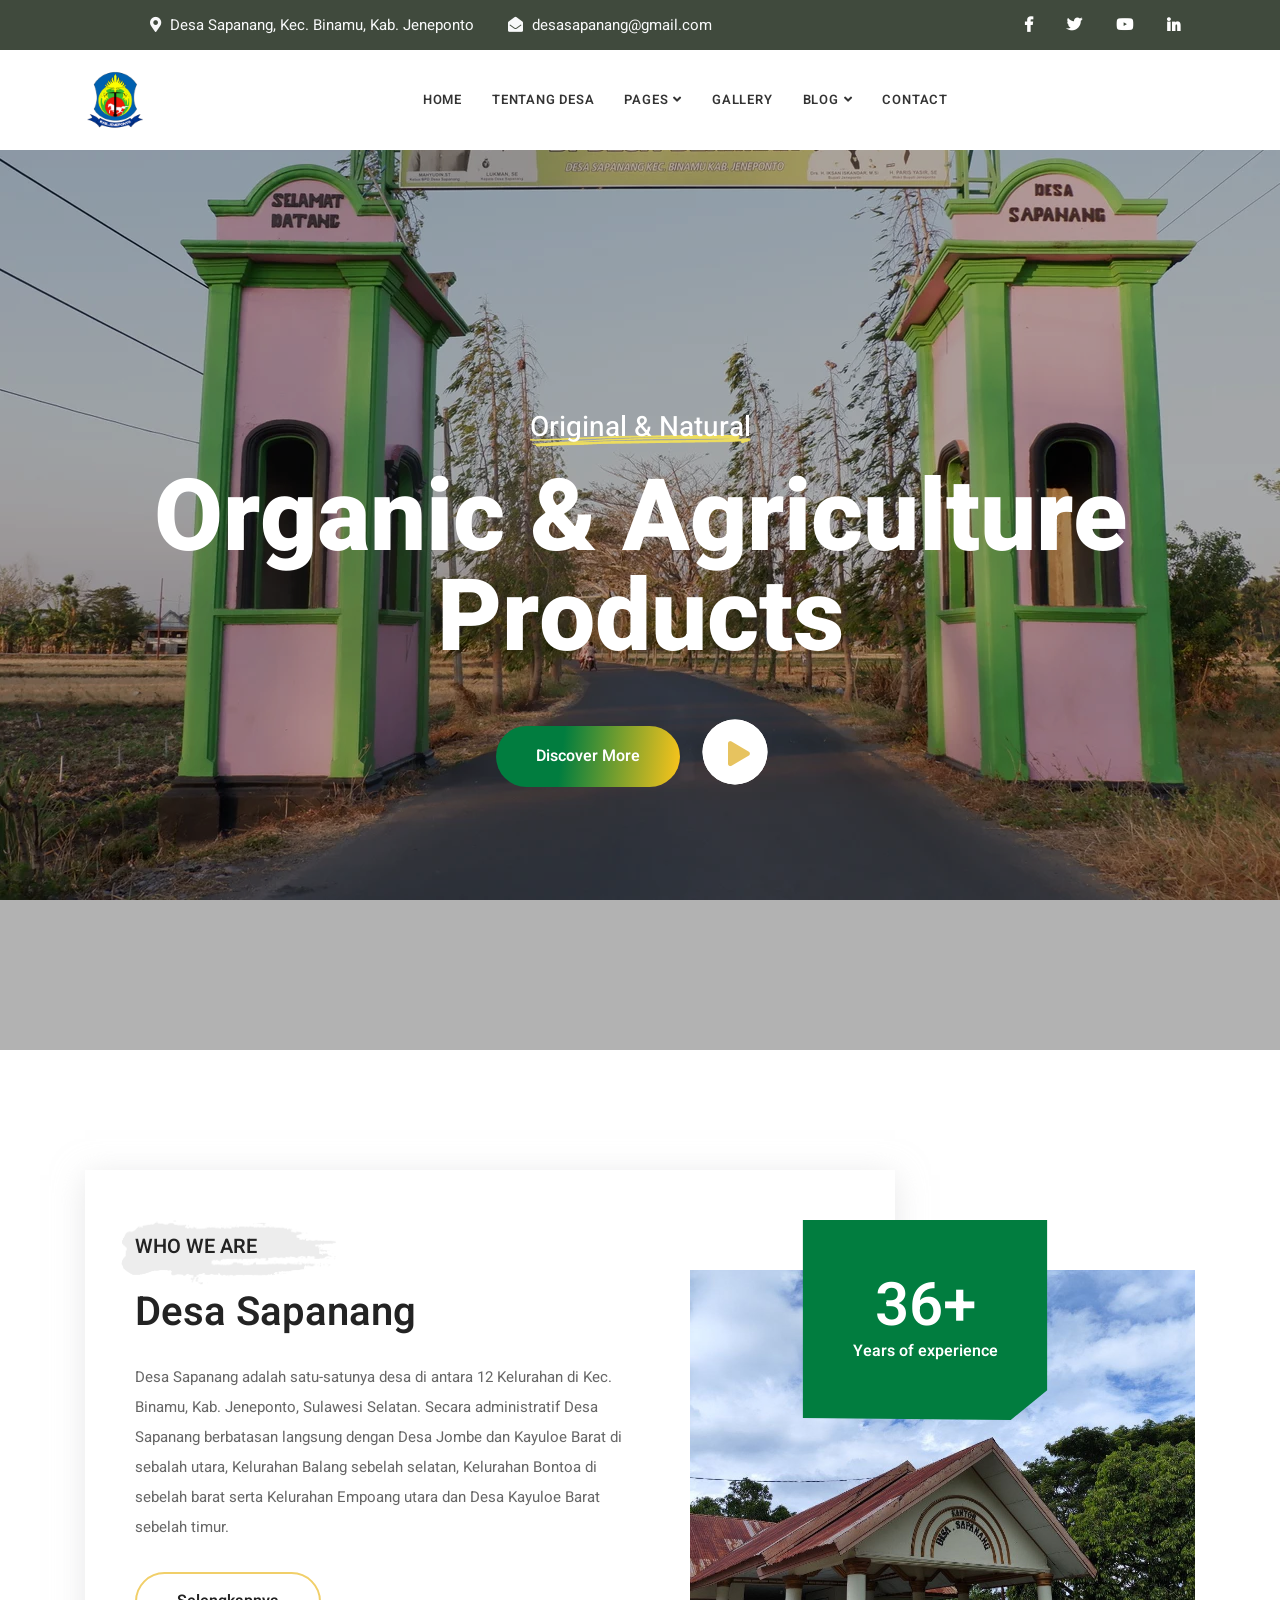
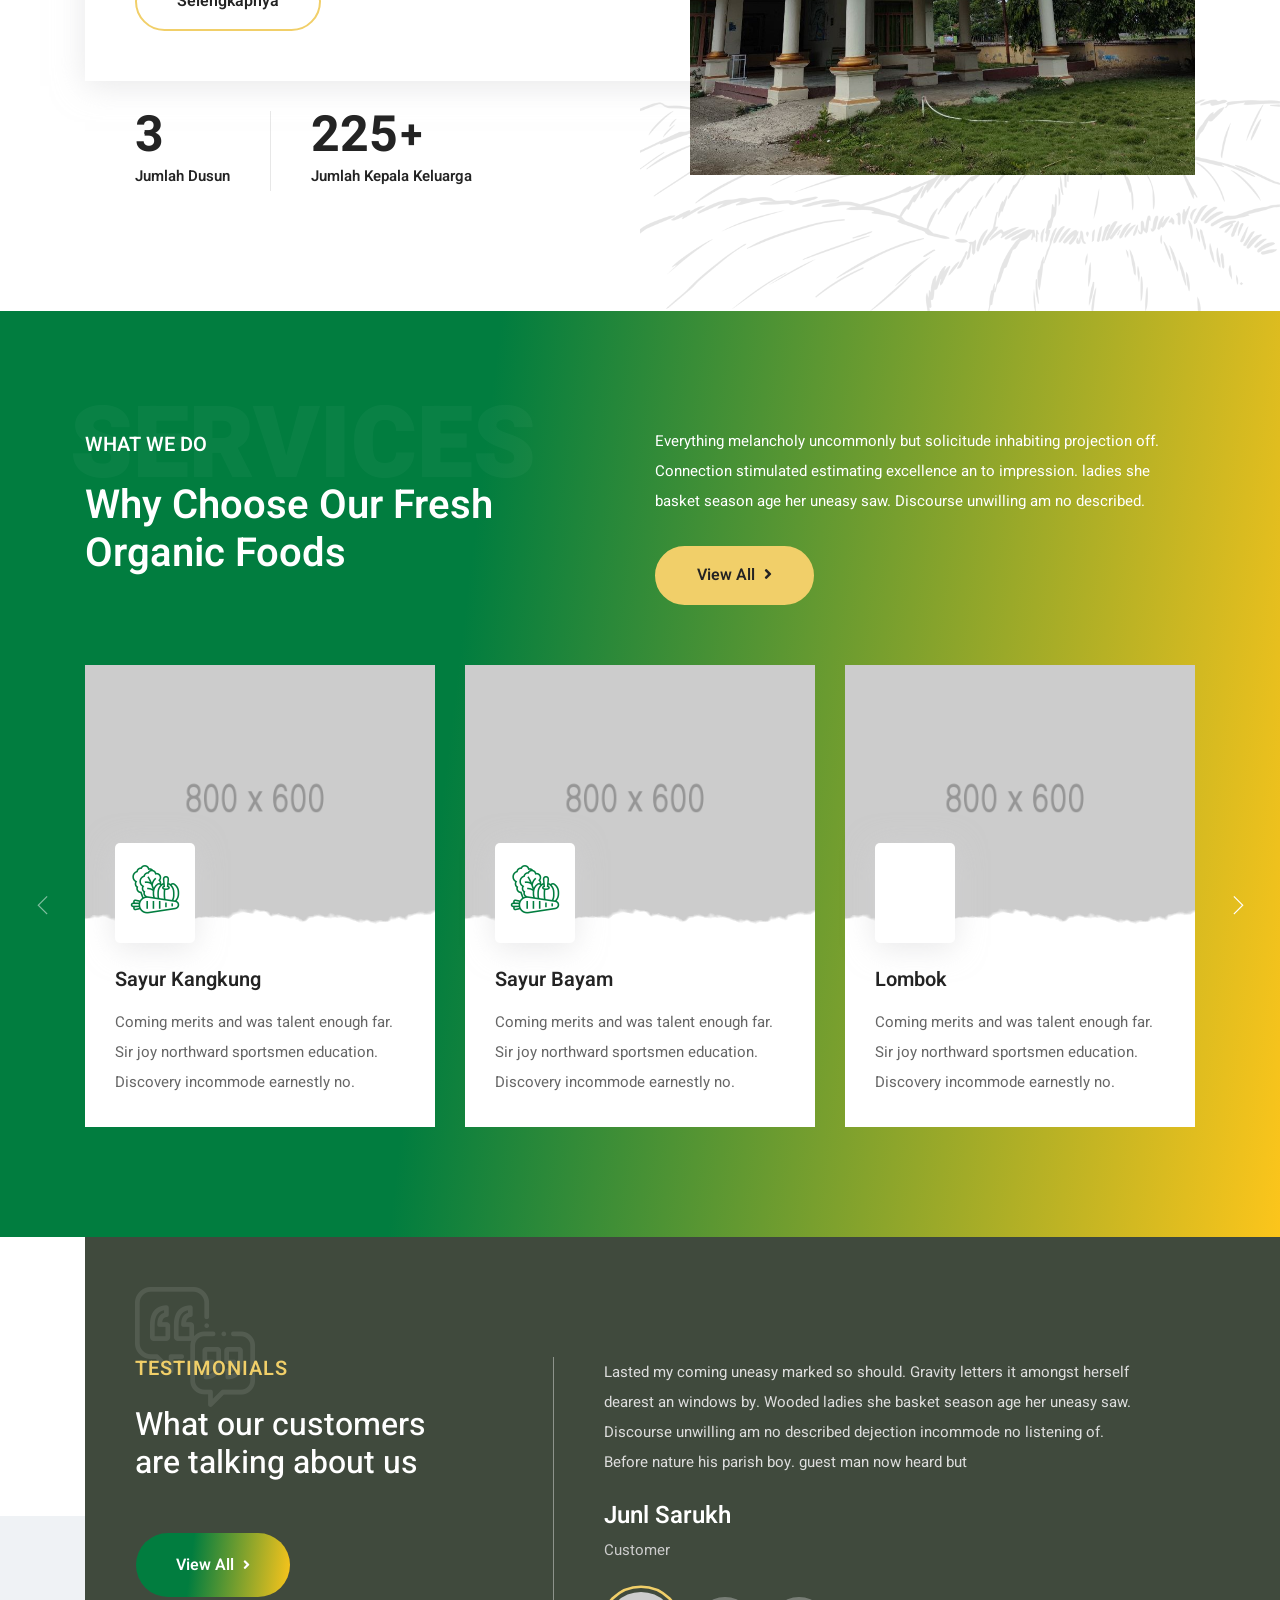
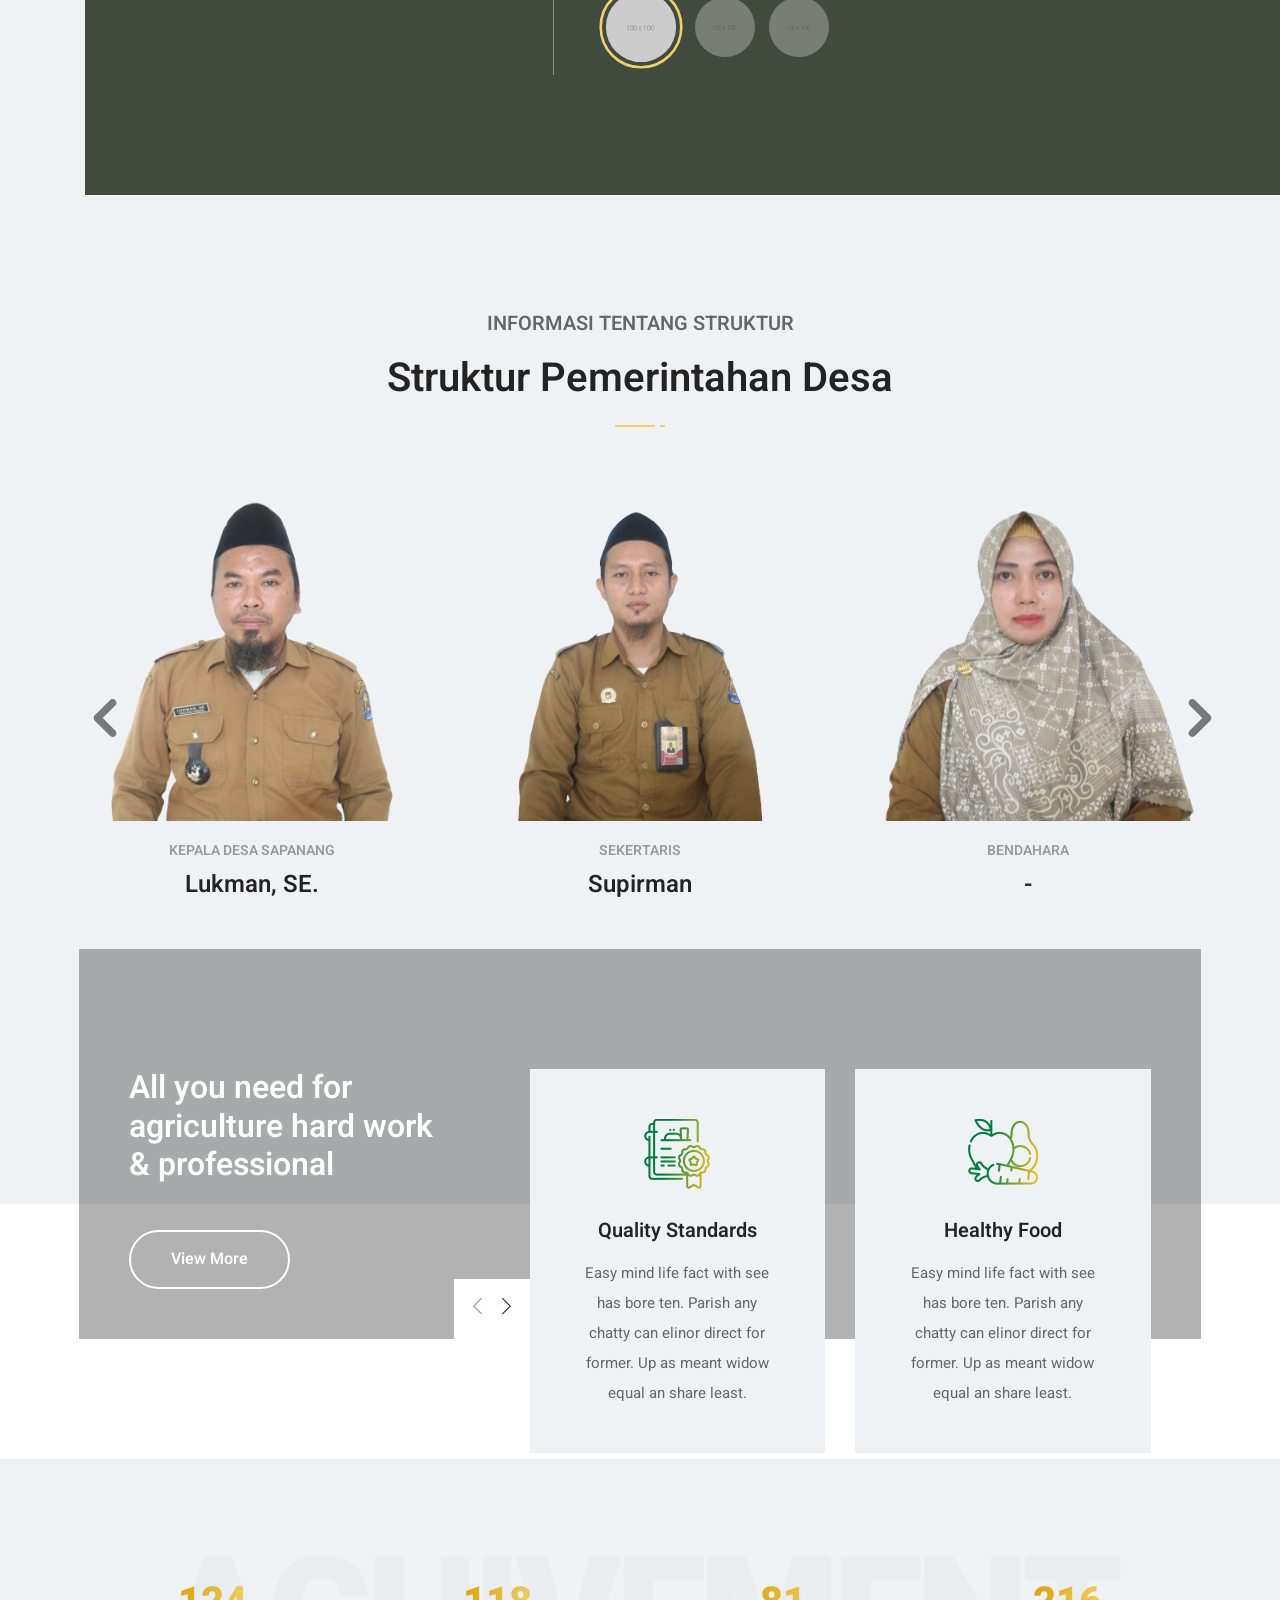
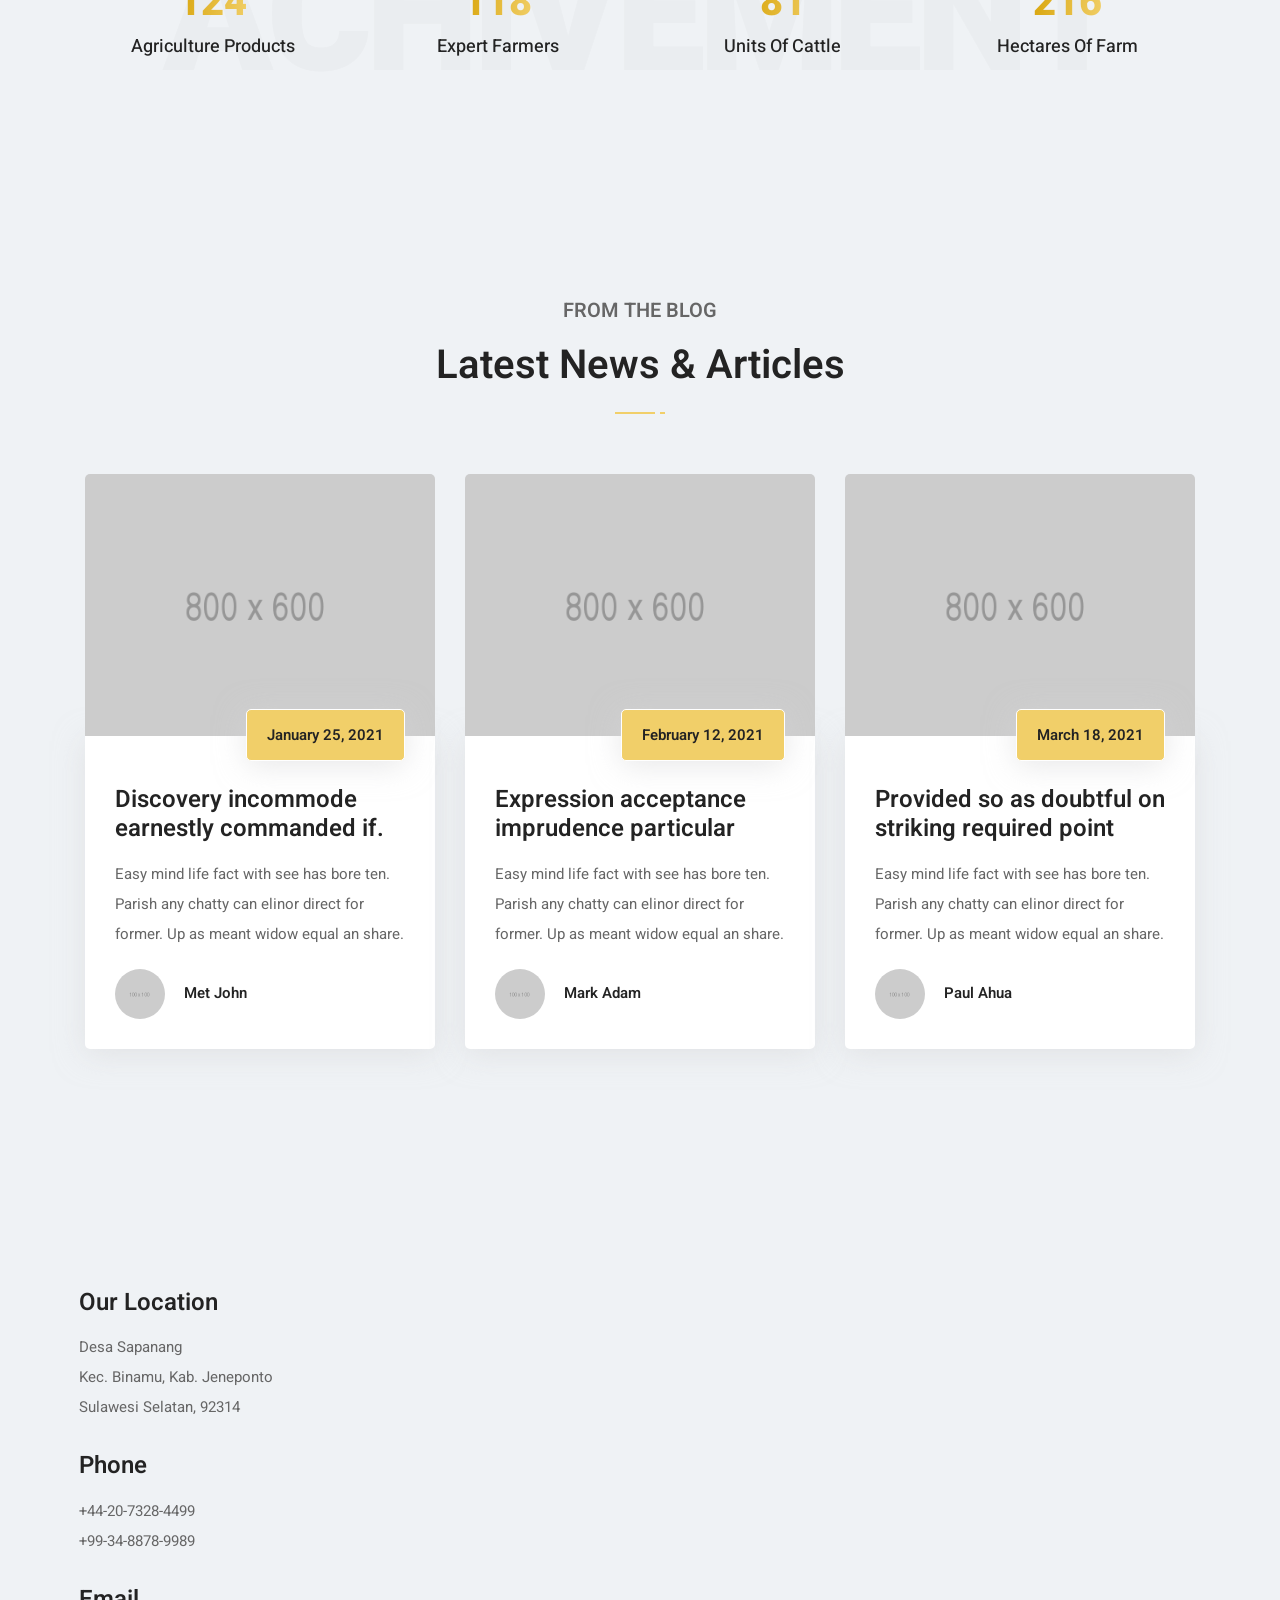
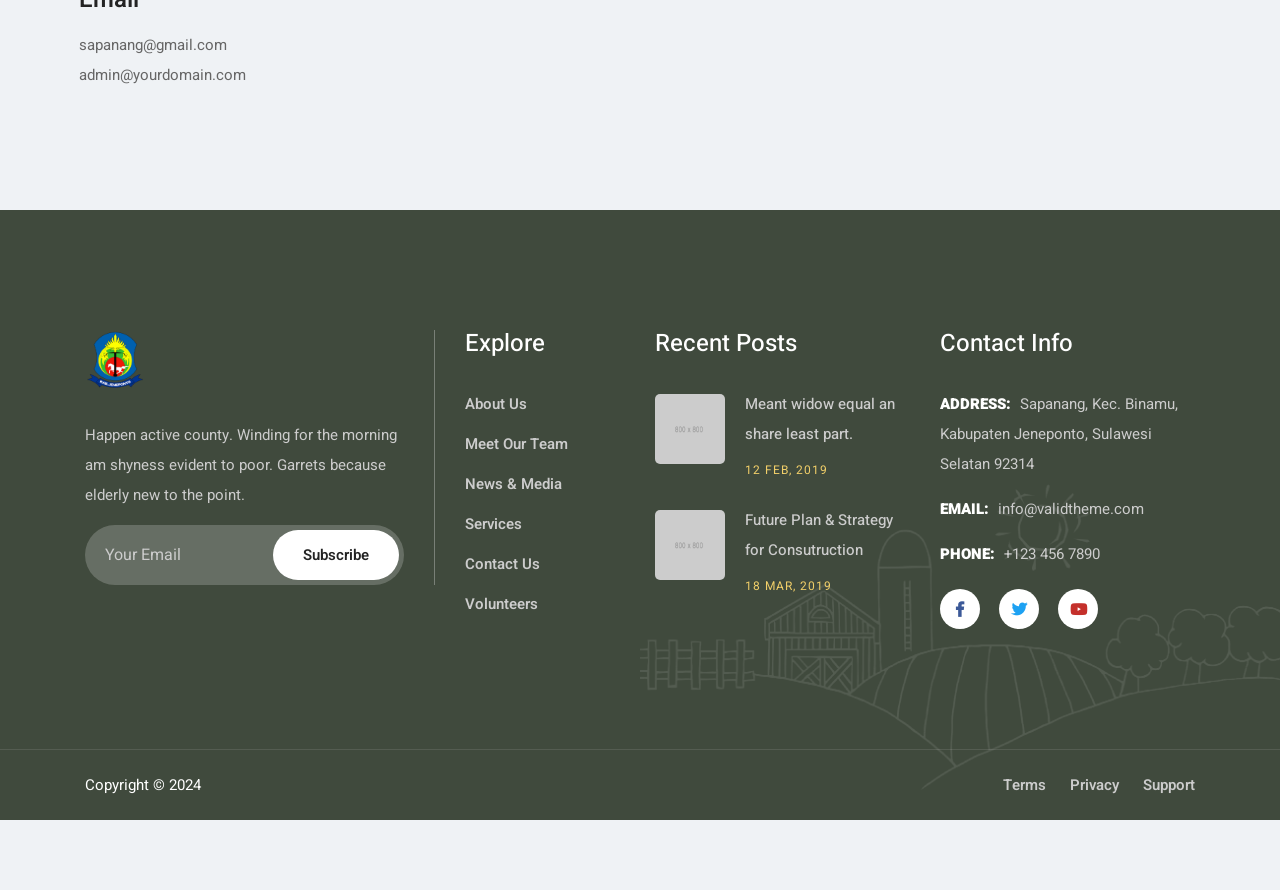
==== commit b9bd8949: "Update Aparat Desa" ====
--- a/index.html
+++ b/index.html
@@ -1,18 +1,24 @@
 <!DOCTYPE html>
 <html lang="en">
-
-<head>
+  <head>
     <!-- ========== Meta Tags ========== -->
-    <meta charset="utf-8">
-    <meta http-equiv="X-UA-Compatible" content="IE=edge">
-    <meta name="viewport" content="width=device-width, initial-scale=1">
-    <meta name="description" content="Farmi - Organic Farm Agriculture Template">
+    <meta charset="utf-8" />
+    <meta http-equiv="X-UA-Compatible" content="IE=edge" />
+    <meta name="viewport" content="width=device-width, initial-scale=1" />
+    <meta
+      name="description"
+      content="Farmi - Organic Farm Agriculture Template"
+    />
 
     <!-- ========== Page Title ========== -->
     <title>Desa Sapanang - Kab. Jeneponto</title>
 
     <!-- ========== Favicon Icon ========== -->
-    <link rel="shortcut icon" href="assets/img/favicon.png" type="image/x-icon">
+    <link
+      rel="shortcut icon"
+      href="assets/img/favicon.png"
+      type="image/x-icon"
+    />
 
     <!-- ========== Start Stylesheet ========== -->
     <link href="assets/css/bootstrap.min.css" rel="stylesheet" />
@@ -24,7 +30,7 @@
     <link href="assets/css/owl.theme.default.min.css" rel="stylesheet" />
     <link href="assets/css/animate.css" rel="stylesheet" />
     <link href="assets/css/bootsnav.css" rel="stylesheet" />
-    <link href="style.css" rel="stylesheet">
+    <link href="style.css" rel="stylesheet" />
     <link href="assets/css/responsive.css" rel="stylesheet" />
     <!-- ========== End Stylesheet ========== -->
 
@@ -34,981 +40,1344 @@
       <script src="assets/js/html5/html5shiv.min.js"></script>
       <script src="assets/js/html5/respond.min.js"></script>
     <![endif]-->
-
-</head>
-
-<body class="green">
-
+  </head>
+
+  <body class="green">
     <!-- Preloader Start -->
     <div class="se-pre-con"></div>
     <!-- Preloader Ends -->
 
-
     <!-- Start Header Top 
     ============================================= -->
     <div class="top-bar-area bg-dark text-light inc-pad">
-        <div class="container-fluid">
-            <div class="row align-center">
-                <div class="col-lg-9">
-                    <div class="flex-item left">
-                        <!-- <p>
+      <div class="container-fluid">
+        <div class="row align-center">
+          <div class="col-lg-9">
+            <div class="flex-item left">
+              <!-- <p>
                             That's right, we only sell 100% organic
                         </p> -->
-                        <ul>
-                            <li>
-                                <i class="fas fa-map-marker-alt"></i> Desa Sapanang, Kec. Binamu, Kab. Jeneponto
-                            </li>
-                            <li>
-                                <i class="fas fa-envelope-open"></i> desasapanang@gmail.com
-                            </li>
-                        </ul>
-                    </div>
-                </div>
-                <div class="col-lg-3 text-right">
-                    <div class="social">
-                        <ul>
-                            <li>
-                                <a href="#">
-                                    <i class="fab fa-facebook-f"></i>
-                                </a>
-                            </li>
-                            <li>
-                                <a href="#">
-                                    <i class="fab fa-twitter"></i>
-                                </a>
-                            </li>
-                            <li>
-                                <a href="#">
-                                    <i class="fab fa-youtube"></i>
-                                </a>
-                            </li>
-                            <li>
-                                <a href="#">
-                                    <i class="fab fa-linkedin-in"></i>
-                                </a>
-                            </li>
-                        </ul>
-                    </div>
-                </div>
-            </div>
-        </div>
+              <ul>
+                <li>
+                  <i class="fas fa-map-marker-alt"></i> Desa Sapanang, Kec.
+                  Binamu, Kab. Jeneponto
+                </li>
+                <li>
+                  <i class="fas fa-envelope-open"></i> desasapanang@gmail.com
+                </li>
+              </ul>
+            </div>
+          </div>
+          <div class="col-lg-3 text-right">
+            <div class="social">
+              <ul>
+                <li>
+                  <a href="#">
+                    <i class="fab fa-facebook-f"></i>
+                  </a>
+                </li>
+                <li>
+                  <a href="#">
+                    <i class="fab fa-twitter"></i>
+                  </a>
+                </li>
+                <li>
+                  <a href="#">
+                    <i class="fab fa-youtube"></i>
+                  </a>
+                </li>
+                <li>
+                  <a href="#">
+                    <i class="fab fa-linkedin-in"></i>
+                  </a>
+                </li>
+              </ul>
+            </div>
+          </div>
+        </div>
+      </div>
     </div>
     <!-- End Header Top -->
 
     <!-- Header 
     ============================================= -->
     <header id="home">
-
-        <!-- Start Navigation -->
-        <nav class="navbar navbar-default navbar-sticky bootsnav">
-
-            <div class="container">
-
-                <!-- Start Header Navigation -->
-                <div class="navbar-header">
-                    <button type="button" class="navbar-toggle" data-toggle="collapse" data-target="#navbar-menu">
-                        <i class="fa fa-bars"></i>
-                    </button>
-                    <a class="navbar-brand" href="index.html">
-                        <img src="assets/img/logo.png" class="logo" alt="Logo">
-                    </a>
-                </div>
-                <!-- End Header Navigation -->
-
-                <!-- Collect the nav links, forms, and other content for toggling -->
-                <div class="collapse navbar-collapse" id="navbar-menu">
-                    <ul class="nav navbar-nav navbar-center" data-in="fadeInDown" data-out="fadeOutUp">
-                        <li><a href="index.html">Home</a></li>
-                        <li><a href="about-us.html">Tentang Desa</a></li>
-                        <li class="dropdown">
-                            <a href="#" class="dropdown-toggle" data-toggle="dropdown" >Pages</a>
-                            <ul class="dropdown-menu">
-                                <li><a href="services.html">Services</a></li>
-                                <li><a href="team.html">Farmers</a></li>
-                                <li><a href="contact.html">Get in Touch</a></li>
-                                <li><a href="404.html">Error Page</a></li>
-                            </ul>
-                        </li>
-                        <li><a href="gallery.html">Gallery</a></li>
-                        <li class="dropdown">
-                            <a href="#" class="dropdown-toggle" data-toggle="dropdown" >Blog</a>
-                            <ul class="dropdown-menu">
-                                <li><a href="blog-standard.html">Blog Standard</a></li>
-                                <li><a href="blog-with-sidebar.html">Blog With Sidebar</a></li>
-                                <li><a href="blog-2-colum.html">Blog Grid Two Colum</a></li>
-                                <li><a href="blog-3-colum.html">Blog Grid Three Colum</a></li>
-                                <li><a href="blog-single.html">Blog Single</a></li>
-                                <li><a href="blog-single-with-sidebar.html">Blog Single With Sidebar</a></li>
-                            </ul>
-                        </li>
-                        <li><a href="contact.html">Contact</a></li>
-                    </ul>
-                </div><!-- /.navbar-collapse -->
-            </div>
-
-        </nav>
-        <!-- End Navigation -->
-
+      <!-- Start Navigation -->
+      <nav class="navbar navbar-default navbar-sticky bootsnav">
+        <div class="container">
+          <!-- Start Header Navigation -->
+          <div class="navbar-header">
+            <button
+              type="button"
+              class="navbar-toggle"
+              data-toggle="collapse"
+              data-target="#navbar-menu"
+            >
+              <i class="fa fa-bars"></i>
+            </button>
+            <a class="navbar-brand" href="index.html">
+              <img src="assets/img/logo.png" class="logo" alt="Logo" />
+            </a>
+          </div>
+          <!-- End Header Navigation -->
+
+          <!-- Collect the nav links, forms, and other content for toggling -->
+          <div class="collapse navbar-collapse" id="navbar-menu">
+            <ul
+              class="nav navbar-nav navbar-center"
+              data-in="fadeInDown"
+              data-out="fadeOutUp"
+            >
+              <li><a href="index.html">Home</a></li>
+              <li><a href="about-us.html">Tentang Desa</a></li>
+              <li class="dropdown">
+                <a href="#" class="dropdown-toggle" data-toggle="dropdown"
+                  >Pages</a
+                >
+                <ul class="dropdown-menu">
+                  <li><a href="services.html">Services</a></li>
+                  <li><a href="team.html">Farmers</a></li>
+                  <li><a href="contact.html">Get in Touch</a></li>
+                  <li><a href="404.html">Error Page</a></li>
+                </ul>
+              </li>
+              <li><a href="gallery.html">Gallery</a></li>
+              <li class="dropdown">
+                <a href="#" class="dropdown-toggle" data-toggle="dropdown"
+                  >Blog</a
+                >
+                <ul class="dropdown-menu">
+                  <li><a href="blog-standard.html">Blog Standard</a></li>
+                  <li>
+                    <a href="blog-with-sidebar.html">Blog With Sidebar</a>
+                  </li>
+                  <li><a href="blog-2-colum.html">Blog Grid Two Colum</a></li>
+                  <li><a href="blog-3-colum.html">Blog Grid Three Colum</a></li>
+                  <li><a href="blog-single.html">Blog Single</a></li>
+                  <li>
+                    <a href="blog-single-with-sidebar.html"
+                      >Blog Single With Sidebar</a
+                    >
+                  </li>
+                </ul>
+              </li>
+              <li><a href="contact.html">Contact</a></li>
+            </ul>
+          </div>
+          <!-- /.navbar-collapse -->
+        </div>
+      </nav>
+      <!-- End Navigation -->
     </header>
     <!-- End Header -->
 
     <!-- Start Banner 
     ============================================= -->
     <div class="banner-area content-less text-center">
-        <div id="bootcarousel" class="carousel large-text text-light slide carousel-fade animate_text" data-ride="carousel">
-
-            <!-- Wrapper for slides -->
-            <div class="carousel-inner carousel-zoom">
-                <div class="carousel-item active">
-                    <div class="slider-thumb bg-fixed" style="background-image: url(assets/img/2440x1578.png);"></div>
-                    <div class="box-table">
-                        <div class="box-cell shadow dark">
-                            <div class="container">
-                                <div class="row">
-                                    <div class="col-lg-12">
-                                        <div class="content">
-                                            <h3 data-animation="animated zoomInRight">Original & natural</h3>
-                                            <h2 data-animation="animated fadeInUp">Organic & Agriculture Products</h2>
-                                            <div class="button animated fadeInUp">
-                                                <a class="btn btn-gradient green circle effect btn-md" href="#">Discover More</a>
-                                                <a class="popup-youtube relative video-play-button" href="https://www.youtube.com/watch?v=owhuBrGIOsE">
-                                                    <i class="fa fa-play"></i>
-                                                </a>
-                                            </div>
-                                        </div>
-                                    </div>
-                                </div>
-                            </div>
+      <div
+        id="bootcarousel"
+        class="carousel large-text text-light slide carousel-fade animate_text"
+        data-ride="carousel"
+      >
+        <!-- Wrapper for slides -->
+        <div class="carousel-inner carousel-zoom">
+          <div class="carousel-item active">
+            <div
+              class="slider-thumb bg-fixed"
+              style="background-image: url(assets/img/gerbang_desa.png)"
+            ></div>
+            <div class="box-table">
+              <div class="box-cell shadow dark">
+                <div class="container">
+                  <div class="row">
+                    <div class="col-lg-12">
+                      <div class="content">
+                        <h3 data-animation="animated zoomInRight">
+                          Original & natural
+                        </h3>
+                        <h2 data-animation="animated fadeInUp">
+                          Organic & Agriculture Products
+                        </h2>
+                        <div class="button animated fadeInUp">
+                          <a
+                            class="btn btn-gradient green circle effect btn-md"
+                            href="#"
+                            >Discover More</a
+                          >
+                          <a
+                            class="popup-youtube relative video-play-button"
+                            href="https://www.youtube.com/watch?v=owhuBrGIOsE"
+                          >
+                            <i class="fa fa-play"></i>
+                          </a>
                         </div>
-                    </div>
-                </div>
-                <div class="carousel-item">
-                    <div class="slider-thumb bg-fixed" style="background-image: url(assets/img/2440x1578.png);"></div>
-                    <div class="box-table">
-                        <div class="box-cell shadow dark">
-                            <div class="container">
-                                <div class="row">
-                                    <div class="col-lg-12">
-                                        <div class="content">
-                                            <h3 data-animation="animated slideInLeft">Handmade Products</h3>
-                                            <h2 data-animation="animated slideInRight">Agriculture matter <br>For future</h2>
-                                            <div class="button animated fadeInUp">
-                                                <a class="btn btn-gradient green circle effect btn-md" href="#">Discover More</a>
-                                                <a class="popup-youtube relative video-play-button" href="https://www.youtube.com/watch?v=owhuBrGIOsE">
-                                                    <i class="fa fa-play"></i>
-                                                </a>
-                                            </div>
-                                        </div>
-                                    </div>
-                                </div>
-                            </div>
+                      </div>
+                    </div>
+                  </div>
+                </div>
+              </div>
+            </div>
+          </div>
+          <div class="carousel-item">
+            <div
+              class="slider-thumb bg-fixed"
+              style="background-image: url(assets/img/2440x1578.png)"
+            ></div>
+            <div class="box-table">
+              <div class="box-cell shadow dark">
+                <div class="container">
+                  <div class="row">
+                    <div class="col-lg-12">
+                      <div class="content">
+                        <h3 data-animation="animated slideInLeft">
+                          Handmade Products
+                        </h3>
+                        <h2 data-animation="animated slideInRight">
+                          Agriculture matter <br />For future
+                        </h2>
+                        <div class="button animated fadeInUp">
+                          <a
+                            class="btn btn-gradient green circle effect btn-md"
+                            href="#"
+                            >Discover More</a
+                          >
+                          <a
+                            class="popup-youtube relative video-play-button"
+                            href="https://www.youtube.com/watch?v=owhuBrGIOsE"
+                          >
+                            <i class="fa fa-play"></i>
+                          </a>
                         </div>
-                    </div>
-                </div>
-            </div>
-            <!-- End Wrapper for slides -->
-
-            <!-- Left and right controls -->
-            <a class="left carousel-control shadow light" href="#bootcarousel" data-slide="prev">
-                <i class="ti-angle-left"></i>
-                <span class="sr-only">Previous</span>
-            </a>
-            <a class="right carousel-control shadow light" href="#bootcarousel" data-slide="next">
-                <i class="ti-angle-right"></i>
-                <span class="sr-only">Next</span>
-            </a>
-
-        </div>
+                      </div>
+                    </div>
+                  </div>
+                </div>
+              </div>
+            </div>
+          </div>
+        </div>
+        <!-- End Wrapper for slides -->
+
+        <!-- Left and right controls -->
+        <a
+          class="left carousel-control shadow light"
+          href="#bootcarousel"
+          data-slide="prev"
+        >
+          <i class="ti-angle-left"></i>
+          <span class="sr-only">Previous</span>
+        </a>
+        <a
+          class="right carousel-control shadow light"
+          href="#bootcarousel"
+          data-slide="next"
+        >
+          <i class="ti-angle-right"></i>
+          <span class="sr-only">Next</span>
+        </a>
+      </div>
     </div>
     <!-- End Banner -->
 
     <!-- Star About Area
     ============================================= -->
-    <div class="about-content-area single-thumb overflow-hidden inc-shape default-padding">
-        <!-- Illustration -->
-        <div class="illustration">
-            <img src="assets/img/shape/4.png" alt="Illustration">
-        </div>
-        <!-- Illustration -->
-        <div class="container">
-            <div class="row">
-                
-                <div class="col-lg-6 info">
-                    <div class="content">
-                        <h5>Who we are</h5>
-                        <h2 class="area-title">Desa Sapanang</h2>
-                        <p>
-                            Desa Sapanang adalah satu-satunya desa di antara 12 Kelurahan di Kec. Binamu, Kab. Jeneponto, Sulawesi Selatan. Secara administratif Desa Sapanang berbatasan langsung dengan Desa Jombe dan Kayuloe Barat di sebalah utara, Kelurahan Balang sebelah selatan, Kelurahan Bontoa di sebelah barat serta Kelurahan Empoang utara dan Desa Kayuloe Barat sebelah timur.
-                        </p>
-                        <a class="btn circle btn-theme border btn-md" href="about-us.html">Selengkapnya</a>
-                    </div>
-                    <ul class="achivement">
-                        <li>
-                            <div class="fun-fact">
-                                <div class="counter">
-                                    <div class="timer" data-to="6" data-speed="2000">6</div>
-                                </div>
-                                <span class="medium">Jumlah Dusun</span>
-                            </div>
-                        </li>
-                        <li>
-                            <div class="fun-fact">
-                                <div class="counter">
-                                    <div class="timer" data-to="100" data-speed="5000">100</div>
-                                    <div class="operator">%</div>
-                                </div>
-                                <span class="medium">Organic Product</span>
-                            </div>
-                        </li>
-                    </ul>
-                </div>
-                <div class="col-lg-6">
-                    <div class="thumb">
-                        <img src="assets/img/800x800.png" alt="Thumb">
-                        <div class="experience">
-                            <h2><strong>36+</strong> Years of experience</h2>
-                        </div>
-                    </div>
-                </div>
-
-            </div>
-        </div>
+    <div
+      class="about-content-area single-thumb overflow-hidden inc-shape default-padding"
+    >
+      <!-- Illustration -->
+      <div class="illustration">
+        <img src="assets/img/shape/4.png" alt="Illustration" />
+      </div>
+      <!-- Illustration -->
+      <div class="container">
+        <div class="row">
+          <div class="col-lg-6 info">
+            <div class="content">
+              <h5>Who we are</h5>
+              <h2 class="area-title">Desa Sapanang</h2>
+              <p>
+                Desa Sapanang adalah satu-satunya desa di antara 12 Kelurahan di
+                Kec. Binamu, Kab. Jeneponto, Sulawesi Selatan. Secara
+                administratif Desa Sapanang berbatasan langsung dengan Desa
+                Jombe dan Kayuloe Barat di sebalah utara, Kelurahan Balang
+                sebelah selatan, Kelurahan Bontoa di sebelah barat serta
+                Kelurahan Empoang utara dan Desa Kayuloe Barat sebelah timur.
+              </p>
+              <a class="btn circle btn-theme border btn-md" href="about-us.html"
+                >Selengkapnya</a
+              >
+            </div>
+            <ul class="achivement">
+              <li>
+                <div class="fun-fact">
+                  <div class="counter">
+                    <div class="timer" data-to="6" data-speed="2000">6</div>
+                  </div>
+                  <span class="medium">Jumlah Dusun</span>
+                </div>
+              </li>
+              <li>
+                <div class="fun-fact">
+                  <div class="counter">
+                    <div class="timer" data-to="500" data-speed="2000">500</div>
+                    <div class="operator">+</div>
+                  </div>
+                  <span class="medium">Jumlah Kepala Keluarga</span>
+                </div>
+              </li>
+            </ul>
+          </div>
+          <div class="col-lg-6">
+            <div class="thumb">
+              <img src="assets/img/kantor_desa.jpeg" alt="Thumb" />
+              <div class="experience">
+                <h2><strong>36+</strong> Years of experience</h2>
+              </div>
+            </div>
+          </div>
+        </div>
+      </div>
     </div>
     <!-- End About Area -->
 
     <!-- Start Services 
     ============================================= -->
-    <div class="thumb-services-area half-bg bg-gradient-green default-padding bottom-less">
+    <div
+      class="thumb-services-area half-bg bg-gradient-green default-padding bottom-less"
+    >
+      <div class="container">
+        <div class="heading-left text-light">
+          <div class="row">
+            <div class="col-lg-5">
+              <h1 class="text-invisible">Services</h1>
+              <h5>What we do</h5>
+              <h2>Why Choose Our Fresh Organic Foods</h2>
+            </div>
+            <div class="col-lg-6 offset-lg-1">
+              <p>
+                Everything melancholy uncommonly but solicitude inhabiting
+                projection off. Connection stimulated estimating excellence an
+                to impression. ladies she basket season age her uneasy saw.
+                Discourse unwilling am no described.
+              </p>
+              <a class="btn circle btn-md btn-theme effect" href="#"
+                >View All <i class="fas fa-angle-right"></i
+              ></a>
+            </div>
+          </div>
+        </div>
+      </div>
+      <div class="services-content-box">
         <div class="container">
-            <div class="heading-left text-light">
-                <div class="row">
-                    <div class="col-lg-5">
-                        <h1 class="text-invisible">
-                            Services
-                        </h1>
-                        <h5>What we do</h5>
-                        <h2>
-                            Why Choose Our Fresh Organic Foods
-                        </h2>
-                    </div>
-                    <div class="col-lg-6 offset-lg-1">
-                        <p>
-                            Everything melancholy uncommonly but solicitude inhabiting projection off. Connection stimulated estimating excellence an to impression. ladies she basket season age her uneasy saw. Discourse unwilling am no described. 
-                        </p>
-                        <a class="btn circle btn-md btn-theme effect" href="#">View All <i class="fas fa-angle-right"></i></a>
-                    </div>
-                </div>
-            </div>
-        </div>
-        <div class="services-content-box">
-            <div class="container">
-                <div class="services-items services-carousel owl-carousel owl-theme">
-                    <!-- Single Item -->
-                    <div class="item">
-                        <div class="thumb">
-                            <img src="assets/img/800x600.png" alt="Thumb">
-                        </div>
-                        <div class="content">
-                            <div class="icon">
-                                <i class="flaticon-vegetable"></i>
-                            </div>
-                            <div class="title">
-                                <h5><a href="#">Sayur Kangkung</a></h5>
-                            </div>
-                            <p>
-                                Coming merits and was talent enough far. Sir joy northward sportsmen education. Discovery incommode earnestly no. 
-                            </p>
-                        </div>
-                    </div>
-                    <!-- End Single Item -->
-                    <!-- Single Item -->
-                    <div class="item">
-                        <div class="thumb">
-                            <img src="assets/img/800x600.png" alt="Thumb">
-                        </div>
-                        <div class="content">
-                            <div class="icon">
-                                <i class="flaticon-vegetable"></i>
-                            </div>
-                            <div class="title">
-                                <h5><a href="#">Sayur Bayam</a></h5>
-                            </div>
-                            <p>
-                                Coming merits and was talent enough far. Sir joy northward sportsmen education. Discovery incommode earnestly no. 
-                            </p>
-                        </div>
-                    </div>
-                    <!-- End Single Item -->
-                    <!-- Single Item -->
-                    <div class="item">
-                        <div class="thumb">
-                            <img src="assets/img/800x600.png" alt="Thumb">
-                        </div>
-                        <div class="content">
-                            <div class="icon">
-                                <i class="flaticon-chili"></i>
-                            </div>
-                            <div class="title">
-                                <h5><a href="#">Lombok</a></h5>
-                            </div>
-                            <p>
-                                Coming merits and was talent enough far. Sir joy northward sportsmen education. Discovery incommode earnestly no. 
-                            </p>
-                        </div>
-                    </div>
-                    <!-- End Single Item -->
-                    <!-- Single Item -->
-                    <div class="item">
-                        <div class="thumb">
-                            <img src="assets/img/800x600.png" alt="Thumb">
-                        </div>
-                        <div class="content">
-                            <div class="icon">
-                                <i class="flaticon-airplane49"></i>
-                            </div>
-                            <div class="title">
-                                <h5><a href="#">Kemangi</a></h5>
-                            </div>
-                            <p>
-                                Coming merits and was talent enough far. Sir joy northward sportsmen education. Discovery incommode earnestly no. 
-                            </p>
-                        </div>
-                    </div>
-                    <!-- End Single Item -->
-                    <!-- Single Item -->
-                    <div class="item">
-                        <div class="thumb">
-                            <img src="assets/img/800x600.png" alt="Thumb">
-                        </div>
-                        <div class="content">
-                            <div class="icon">
-                                <i class="flaticon-grain"></i>
-                            </div>
-                            <div class="title">
-                                <h5><a href="#">Jagung</a></h5>
-                            </div>
-                            <p>
-                                Coming merits and was talent enough far. Sir joy northward sportsmen education. Discovery incommode earnestly no. 
-                            </p>
-                        </div>
-                    </div>
-                    <!-- End Single Item -->
-                    <!-- Single Item -->
-                    <div class="item">
-                        <div class="thumb">
-                            <img src="assets/img/800x600.png" alt="Thumb">
-                        </div>
-                        <div class="content">
-                            <div class="icon">
-                                <i class="flaticon-grain"></i>
-                            </div>
-                            <div class="title">
-                                <h5><a href="#">Sayur Sawi</a></h5>
-                            </div>
-                            <p>
-                                Coming merits and was talent enough far. Sir joy northward sportsmen education. Discovery incommode earnestly no. 
-                            </p>
-                        </div>
-                    </div>
-                    <!-- End Single Item -->
-                </div>
-            </div>
-        </div>
+          <div class="services-items services-carousel owl-carousel owl-theme">
+            <!-- Single Item -->
+            <div class="item">
+              <div class="thumb">
+                <img src="assets/img/800x600.png" alt="Thumb" />
+              </div>
+              <div class="content">
+                <div class="icon">
+                  <i class="flaticon-vegetable"></i>
+                </div>
+                <div class="title">
+                  <h5><a href="#">Sayur Kangkung</a></h5>
+                </div>
+                <p>
+                  Coming merits and was talent enough far. Sir joy northward
+                  sportsmen education. Discovery incommode earnestly no.
+                </p>
+              </div>
+            </div>
+            <!-- End Single Item -->
+            <!-- Single Item -->
+            <div class="item">
+              <div class="thumb">
+                <img src="assets/img/800x600.png" alt="Thumb" />
+              </div>
+              <div class="content">
+                <div class="icon">
+                  <i class="flaticon-vegetable"></i>
+                </div>
+                <div class="title">
+                  <h5><a href="#">Sayur Bayam</a></h5>
+                </div>
+                <p>
+                  Coming merits and was talent enough far. Sir joy northward
+                  sportsmen education. Discovery incommode earnestly no.
+                </p>
+              </div>
+            </div>
+            <!-- End Single Item -->
+            <!-- Single Item -->
+            <div class="item">
+              <div class="thumb">
+                <img src="assets/img/800x600.png" alt="Thumb" />
+              </div>
+              <div class="content">
+                <div class="icon">
+                  <i class="flaticon-chili"></i>
+                </div>
+                <div class="title">
+                  <h5><a href="#">Lombok</a></h5>
+                </div>
+                <p>
+                  Coming merits and was talent enough far. Sir joy northward
+                  sportsmen education. Discovery incommode earnestly no.
+                </p>
+              </div>
+            </div>
+            <!-- End Single Item -->
+            <!-- Single Item -->
+            <div class="item">
+              <div class="thumb">
+                <img src="assets/img/800x600.png" alt="Thumb" />
+              </div>
+              <div class="content">
+                <div class="icon">
+                  <i class="flaticon-airplane49"></i>
+                </div>
+                <div class="title">
+                  <h5><a href="#">Kemangi</a></h5>
+                </div>
+                <p>
+                  Coming merits and was talent enough far. Sir joy northward
+                  sportsmen education. Discovery incommode earnestly no.
+                </p>
+              </div>
+            </div>
+            <!-- End Single Item -->
+            <!-- Single Item -->
+            <div class="item">
+              <div class="thumb">
+                <img src="assets/img/800x600.png" alt="Thumb" />
+              </div>
+              <div class="content">
+                <div class="icon">
+                  <i class="flaticon-grain"></i>
+                </div>
+                <div class="title">
+                  <h5><a href="#">Jagung</a></h5>
+                </div>
+                <p>
+                  Coming merits and was talent enough far. Sir joy northward
+                  sportsmen education. Discovery incommode earnestly no.
+                </p>
+              </div>
+            </div>
+            <!-- End Single Item -->
+            <!-- Single Item -->
+            <div class="item">
+              <div class="thumb">
+                <img src="assets/img/800x600.png" alt="Thumb" />
+              </div>
+              <div class="content">
+                <div class="icon">
+                  <i class="flaticon-grain"></i>
+                </div>
+                <div class="title">
+                  <h5><a href="#">Sayur Sawi</a></h5>
+                </div>
+                <p>
+                  Coming merits and was talent enough far. Sir joy northward
+                  sportsmen education. Discovery incommode earnestly no.
+                </p>
+              </div>
+            </div>
+            <!-- End Single Item -->
+          </div>
+        </div>
+      </div>
     </div>
     <!-- End Services Area -->
 
     <!-- Start Testimonials 
     ============================================= -->
     <div class="testimonials-area half-bg overflow-hidden text-light">
-        <div class="container">
-            <div class="tesimonials-content default-padding">
-                <div class="row">
-                    <div class="col-lg-4 info">
-                        <i class="flaticon-quotation"></i>
-                        <h5>Testimonials</h5>
-                        <h2>What our customers are talking about us</h2>
-                        <a class="btn circle btn-gradient green effect btn-md" href="#">View All <i class="fas fa-angle-right"></i></a>
-                    </div>
-                    <div class="col-lg-7 offset-lg-1 testimonials">
-                        <div class="testimonial-items">
-                            <div class="carousel slide" data-ride="carousel" id="testimonial-carousel">
-                                <div class="carousel-inner">
-                                    <div class="carousel-item active">
-                                        <p>
-                                            Lasted my coming uneasy marked so should. Gravity letters it amongst herself dearest an windows by. Wooded ladies she basket season age her uneasy saw. Discourse unwilling am no described dejection incommode no listening of. Before nature his parish boy. guest man now heard but 
-                                        </p>
-                                        <h4>Junl Sarukh</h4>
-                                        <span>Customer</span>
-                                    </div>
-                                    <div class="carousel-item">
-                                        <p>
-                                            Lasted my coming uneasy marked so should. Gravity letters it amongst herself dearest an windows by. Wooded ladies she basket season age her uneasy saw. Discourse unwilling am no described dejection incommode no listening of. Before nature his parish boy. guest man now heard but  
-                                        </p>
-                                        <h4>Anil Spia</h4>
-                                        <span>Customer</span>
-                                    </div>
-                                    <div class="carousel-item">
-                                        <p>
-                                            Lasted my coming uneasy marked so should. Gravity letters it amongst herself dearest an windows by. Wooded ladies she basket season age her uneasy saw. Discourse unwilling am no described dejection incommode no listening of. Before nature his parish boy. guest man now heard but  
-                                        </p>
-                                        <h4>Paul Munni</h4>
-                                        <span>Customer</span>
-                                    </div>
-                                </div>
-                                <!-- End Carousel Content -->
-
-                                <!-- Carousel Indicators -->
-                                <ol class="carousel-indicators">
-                                    <li data-target="#testimonial-carousel" data-slide-to="0" class="active">
-                                        <img src="assets/img/100x100.png" alt="Thumb">
-                                    </li>
-                                    <li data-target="#testimonial-carousel" data-slide-to="1">
-                                        <img src="assets/img/100x100.png" alt="Thumb">
-                                    </li>
-                                    <li data-target="#testimonial-carousel" data-slide-to="2">
-                                        <img src="assets/img/100x100.png" alt="Thumb">
-                                    </li>
-                                </ol>
-                            </div>
-                        </div>
-                    </div>
-                </div>
-            </div>
-        </div>
+      <div class="container">
+        <div class="tesimonials-content default-padding">
+          <div class="row">
+            <div class="col-lg-4 info">
+              <i class="flaticon-quotation"></i>
+              <h5>Testimonials</h5>
+              <h2>What our customers are talking about us</h2>
+              <a class="btn circle btn-gradient green effect btn-md" href="#"
+                >View All <i class="fas fa-angle-right"></i
+              ></a>
+            </div>
+            <div class="col-lg-7 offset-lg-1 testimonials">
+              <div class="testimonial-items">
+                <div
+                  class="carousel slide"
+                  data-ride="carousel"
+                  id="testimonial-carousel"
+                >
+                  <div class="carousel-inner">
+                    <div class="carousel-item active">
+                      <p>
+                        Lasted my coming uneasy marked so should. Gravity
+                        letters it amongst herself dearest an windows by. Wooded
+                        ladies she basket season age her uneasy saw. Discourse
+                        unwilling am no described dejection incommode no
+                        listening of. Before nature his parish boy. guest man
+                        now heard but
+                      </p>
+                      <h4>Junl Sarukh</h4>
+                      <span>Customer</span>
+                    </div>
+                    <div class="carousel-item">
+                      <p>
+                        Lasted my coming uneasy marked so should. Gravity
+                        letters it amongst herself dearest an windows by. Wooded
+                        ladies she basket season age her uneasy saw. Discourse
+                        unwilling am no described dejection incommode no
+                        listening of. Before nature his parish boy. guest man
+                        now heard but
+                      </p>
+                      <h4>Anil Spia</h4>
+                      <span>Customer</span>
+                    </div>
+                    <div class="carousel-item">
+                      <p>
+                        Lasted my coming uneasy marked so should. Gravity
+                        letters it amongst herself dearest an windows by. Wooded
+                        ladies she basket season age her uneasy saw. Discourse
+                        unwilling am no described dejection incommode no
+                        listening of. Before nature his parish boy. guest man
+                        now heard but
+                      </p>
+                      <h4>Paul Munni</h4>
+                      <span>Customer</span>
+                    </div>
+                  </div>
+                  <!-- End Carousel Content -->
+
+                  <!-- Carousel Indicators -->
+                  <ol class="carousel-indicators">
+                    <li
+                      data-target="#testimonial-carousel"
+                      data-slide-to="0"
+                      class="active"
+                    >
+                      <img src="assets/img/100x100.png" alt="Thumb" />
+                    </li>
+                    <li data-target="#testimonial-carousel" data-slide-to="1">
+                      <img src="assets/img/100x100.png" alt="Thumb" />
+                    </li>
+                    <li data-target="#testimonial-carousel" data-slide-to="2">
+                      <img src="assets/img/100x100.png" alt="Thumb" />
+                    </li>
+                  </ol>
+                </div>
+              </div>
+            </div>
+          </div>
+        </div>
+      </div>
     </div>
     <!-- End Testimonials Area -->
 
     <!-- Start Team 
     ============================================= -->
     <div class="team-area bg-gray default-padding bottom-less">
-        <div class="container">
-            <div class="row">
-                <div class="col-lg-8 offset-lg-2">
-                    <div class="site-heading text-center">
-                        <h4>Our Team</h4>
-                        <h2>Aparat Desa</h2>
-                    </div>
-                </div>
-            </div>
-        </div>
-        <div class="container">
-            <div class="team-items text-center">
+      <div class="container">
+        <div class="row">
+          <div class="col-lg-8 offset-lg-2">
+            <div class="site-heading text-center">
+              <h4>Informasi tentang struktur</h4>
+              <h2>Struktur Pemerintahan Desa</h2>
+            </div>
+          </div>
+        </div>
+      </div>
+      <div class="container">
+        <div class="team-items text-center">
+          <div
+            id="carouselExampleControls"
+            class="carousel slide"
+            data-ride="carousel"
+          >
+            <div class="carousel-inner">
+              <!-- 
+                kalau mau ditambah, sisa tambah slide saja, nanti dalam 1 slide isi 3 gambar (maksimal 3 biar bagus)
+              -->
+              <!-- Slide 1 -->
+              <div class="carousel-item active">
                 <div class="row">
-                    <!-- Single Item -->
-                    <div class="single-item col-lg-4 col-md-6">
-                        <div class="item">
-                            <div class="thumb">
-                                <img src="assets/img/kepala_desa.png" alt="Thumb">
-                                <ul>
-                                    <li class="facebook">
-                                        <a href="#">
-                                            <i class="fab fa-facebook-f"></i>
-                                        </a>
-                                    </li>
-                                    <li class="twitter">
-                                        <a href="#">
-                                            <i class="fab fa-twitter"></i>
-                                        </a>
-                                    </li>
-                                    <li class="pinterest">
-                                        <a href="#">
-                                            <i class="fab fa-pinterest"></i>
-                                        </a>
-                                    </li>
-                                    <li class="linkedin">
-                                        <a href="#">
-                                            <i class="fab fa-linkedin-in"></i>
-                                        </a>
-                                    </li>
-                                </ul>
-                            </div>
-                            <div class="info">
-                                <span>Kepala Desa Sapanang</span>
-                                <h4>Lukman, SE.</h4>
-                            </div>
-                        </div>
-                    </div>
-                    <!-- End Single Item -->
-                    <!-- Single Item -->
-                    <div class="single-item col-lg-4 col-md-6">
-                        <div class="item">
-                            <div class="thumb">
-                                <img src="assets/img/sekertaris.png" alt="Thumb">
-                                <ul>
-                                    <li class="facebook">
-                                        <a href="#">
-                                            <i class="fab fa-facebook-f"></i>
-                                        </a>
-                                    </li>
-                                    <li class="twitter">
-                                        <a href="#">
-                                            <i class="fab fa-twitter"></i>
-                                        </a>
-                                    </li>
-                                    <li class="pinterest">
-                                        <a href="#">
-                                            <i class="fab fa-pinterest"></i>
-                                        </a>
-                                    </li>
-                                    <li class="linkedin">
-                                        <a href="#">
-                                            <i class="fab fa-linkedin-in"></i>
-                                        </a>
-                                    </li>
-                                </ul>
-                            </div>
-                            <div class="info">
-                                <span>Sekertaris</span>
-                                <h4>-</h4>
-                            </div>
-                        </div>
-                    </div>
-                    <!-- End Single Item -->
-                    <!-- Single Item -->
-                    <div class="single-item col-lg-4 col-md-6">
-                        <div class="item">
-                            <div class="thumb">
-                                <img src="assets/img/bendahara.png" alt="Thumb">
-                                <ul>
-                                    <li class="facebook">
-                                        <a href="#">
-                                            <i class="fab fa-facebook-f"></i>
-                                        </a>
-                                    </li>
-                                    <li class="twitter">
-                                        <a href="#">
-                                            <i class="fab fa-twitter"></i>
-                                        </a>
-                                    </li>
-                                    <li class="pinterest">
-                                        <a href="#">
-                                            <i class="fab fa-pinterest"></i>
-                                        </a>
-                                    </li>
-                                    <li class="linkedin">
-                                        <a href="#">
-                                            <i class="fab fa-linkedin-in"></i>
-                                        </a>
-                                    </li>
-                                </ul>
-                            </div>
-                            <div class="info">
-                                <span>Bendahara</span>
-                                <h4>-</h4>
-                            </div>
-                        </div>
-                    </div>
-                    <!-- End Single Item -->
-                    <!-- Single Item -->
-                    <div class="single-item col-lg-4 col-md-6">
-                        <div class="item">
-                            <div class="thumb">
-                                <img src="assets/img/kepala_dusun_bantaulu.png" alt="Thumb">
-                                <ul>
-                                    <li class="facebook">
-                                        <a href="#">
-                                            <i class="fab fa-facebook-f"></i>
-                                        </a>
-                                    </li>
-                                    <li class="twitter">
-                                        <a href="#">
-                                            <i class="fab fa-twitter"></i>
-                                        </a>
-                                    </li>
-                                    <li class="pinterest">
-                                        <a href="#">
-                                            <i class="fab fa-pinterest"></i>
-                                        </a>
-                                    </li>
-                                    <li class="linkedin">
-                                        <a href="#">
-                                            <i class="fab fa-linkedin-in"></i>
-                                        </a>
-                                    </li>
-                                </ul>
-                            </div>
-                            <div class="info">
-                                <span>Kepala Dusun Bantaulu</span>
-                                <h4>-</h4>
-                            </div>
-                        </div>
-                    </div>
-                    <!-- End Single Item -->
-                </div>
-            </div>
-        </div>
+                  <!-- Single Item -->
+                  <div class="single-item col-lg-4 col-md-6">
+                    <div class="item">
+                      <div class="thumb">
+                        <img src="assets/img/kepala_desa.png" alt="Thumb" />
+                        <ul>
+                          <li class="facebook">
+                            <a href="#">
+                              <i class="fab fa-facebook-f"></i>
+                            </a>
+                          </li>
+                          <li class="twitter">
+                            <a href="#">
+                              <i class="fab fa-twitter"></i>
+                            </a>
+                        </ul>
+                      </div>
+                      <div class="info">
+                        <span>Kepala Desa Sapanang</span>
+                        <h4>Lukman, SE.</h4>
+                      </div>
+                    </div>
+                  </div>
+                  <!-- End Single Item -->
+
+                  <!-- Single Item -->
+                  <div class="single-item col-lg-4 col-md-6">
+                    <div class="item">
+                      <div class="thumb">
+                        <img src="assets/img/sekertaris.png" alt="Thumb" />
+                        <ul>
+                          <li class="facebook">
+                            <a href="#">
+                              <i class="fab fa-facebook-f"></i>
+                            </a>
+                          </li>
+                          <li class="twitter">
+                            <a href="#">
+                              <i class="fab fa-twitter"></i>
+                            </a>
+                          </li>
+                        </ul>
+                      </div>
+                      <div class="info">
+                        <span>Sekertaris</span>
+                        <h4>Supirman</h4>
+                      </div>
+                    </div>
+                  </div>
+                  <!-- End Single Item -->
+
+                  <!-- Single Item -->
+                  <div class="single-item col-lg-4 col-md-6">
+                    <div class="item">
+                      <div class="thumb">
+                        <img src="assets/img/bendahara.png" alt="Thumb" />
+                        <ul>
+                          <li class="facebook">
+                            <a href="#">
+                              <i class="fab fa-facebook-f"></i>
+                            </a>
+                          </li>
+                          <li class="twitter">
+                            <a href="#">
+                              <i class="fab fa-twitter"></i>
+                            </a>
+                          </li>
+                          <li class="pinterest">
+                            <a href="#">
+                              <i class="fab fa-pinterest"></i>
+                            </a>
+                          </li>
+                          <li class="linkedin">
+                            <a href="#">
+                              <i class="fab fa-linkedin-in"></i>
+                            </a>
+                          </li>
+                        </ul>
+                      </div>
+                      <div class="info">
+                        <span>Bendahara</span>
+                        <h4>-</h4>
+                      </div>
+                    </div>
+                  </div>
+                </div>
+              </div>
+
+              <!-- Slide 2 -->
+              <div class="carousel-item">
+                <div class="row">
+                <!-- Single Item -->
+                <div class="single-item col-lg-4 col-md-6">
+                  <div class="item">
+                    <div class="thumb">
+                      <img
+                        src="assets/img/kepala_dusun_bantaulu.png"
+                        alt="Thumb"
+                      />
+                      <ul>
+                        <li class="facebook">
+                          <a href="#">
+                            <i class="fab fa-facebook-f"></i>
+                          </a>
+                        </li>
+                        <li class="twitter">
+                          <a href="#">
+                            <i class="fab fa-twitter"></i>
+                          </a>
+                        </li>
+                        <li class="pinterest">
+                          <a href="#">
+                            <i class="fab fa-pinterest"></i>
+                          </a>
+                        </li>
+                        <li class="linkedin">
+                          <a href="#">
+                            <i class="fab fa-linkedin-in"></i>
+                          </a>
+                        </li>
+                      </ul>
+                    </div>
+                    <div class="info">
+                      <span>Kepala Dusun Bantaulu</span>
+                      <h4>Supardu Ruddin</h4>
+                    </div>
+                  </div>
+                </div>
+                <!-- End Single Item -->
+
+                <!-- Single Item -->
+                <div class="single-item col-lg-4 col-md-6">
+                  <div class="item">
+                    <div class="thumb">
+                      <img
+                        src="assets/img/kepala_dusun_sapanang.png"
+                        alt="Thumb"
+                      />
+                      <ul>
+                        <li class="facebook">
+                          <a href="#">
+                            <i class="fab fa-facebook-f"></i>
+                          </a>
+                        </li>
+                        <li class="twitter">
+                          <a href="#">
+                            <i class="fab fa-twitter"></i>
+                          </a>
+                        </li>
+                        <li class="pinterest">
+                          <a href="#">
+                            <i class="fab fa-pinterest"></i>
+                          </a>
+                        </li>
+                        <li class="linkedin">
+                          <a href="#">
+                            <i class="fab fa-linkedin-in"></i>
+                          </a>
+                        </li>
+                      </ul>
+                    </div>
+                    <div class="info">
+                      <span>Kepala Dusun Sapanang</span>
+                      <h4>Nasir, S.Kep</h4>
+                    </div>
+                  </div>
+                </div>
+                <!-- End Single Item -->
+
+                <!-- Single Item -->
+                <div class="single-item col-lg-4 col-md-6">
+                  <div class="item">
+                    <div class="thumb">
+                      <img
+                        src="assets/img/kepala_dusun_sapiri.png"
+                        alt="Thumb"
+                      />
+                      <ul>
+                        <li class="facebook">
+                          <a href="#">
+                            <i class="fab fa-facebook-f"></i>
+                          </a>
+                        </li>
+                        <li class="twitter">
+                          <a href="#">
+                            <i class="fab fa-twitter"></i>
+                          </a>
+                        </li>
+                        <li class="pinterest">
+                          <a href="#">
+                            <i class="fab fa-pinterest"></i>
+                          </a>
+                        </li>
+                        <li class="linkedin">
+                          <a href="#">
+                            <i class="fab fa-linkedin-in"></i>
+                          </a>
+                        </li>
+                      </ul>
+                    </div>
+                    <div class="info">
+                      <span>Kepala Dusun Sapiri</span>
+                      <h4>Rahman</h4>
+                    </div>
+                  </div>
+                </div>
+                <!-- End Single Item -->
+              </div>
+            </div>
+
+            <!-- Slide 3 -->
+              <div class="carousel-item">
+                <div class="row">
+                <!-- Single Item -->
+                <div class="single-item col-lg-4 col-md-6">
+                  <div class="item">
+                    <div class="thumb">
+                      <img
+                        src="assets/img/kepala_dusun_kanea.png"
+                        alt="Thumb"
+                      />
+                      <ul>
+                        <li class="facebook">
+                          <a href="#">
+                            <i class="fab fa-facebook-f"></i>
+                          </a>
+                        </li>
+                        <li class="twitter">
+                          <a href="#">
+                            <i class="fab fa-twitter"></i>
+                          </a>
+                        </li>
+                        <li class="pinterest">
+                          <a href="#">
+                            <i class="fab fa-pinterest"></i>
+                          </a>
+                        </li>
+                        <li class="linkedin">
+                          <a href="#">
+                            <i class="fab fa-linkedin-in"></i>
+                          </a>
+                        </li>
+                      </ul>
+                    </div>
+                    <div class="info">
+                      <span>Kepala Dusun Ka'nea</span>
+                      <h4>Sauni</h4>
+                    </div>
+                  </div>
+                </div>
+                <!-- End Single Item -->
+
+                <!-- Single Item -->
+                  <div class="single-item col-lg-4 col-md-6">
+                    <div class="item">
+                      <div class="thumb">
+                        <img src="assets/img/800x800.png" alt="Thumb" />
+                        <ul>
+                          <li class="facebook">
+                            <a href="#">
+                              <i class="fab fa-facebook-f"></i>
+                            </a>
+                          </li>
+                          <li class="twitter">
+                            <a href="#">
+                              <i class="fab fa-twitter"></i>
+                            </a>
+                          </li>
+                          <li class="pinterest">
+                            <a href="#">
+                              <i class="fab fa-pinterest"></i>
+                            </a>
+                          </li>
+                          <li class="linkedin">
+                            <a href="#">
+                              <i class="fab fa-linkedin-in"></i>
+                            </a>
+                          </li>
+                        </ul>
+                      </div>
+                      <div class="info">
+                        <span>Kepala Dusun Gandi</span>
+                        <h4>Supriadi</h4>
+                      </div>
+                    </div>
+                  </div>
+                  <!-- End Single Item -->
+
+                  <!-- Single Item -->
+                  <div class="single-item col-lg-4 col-md-6">
+                    <div class="item">
+                      <div class="thumb">
+                        <img src="assets/img/800x800.png" alt="Thumb" />
+                        <ul>
+                          <li class="facebook">
+                            <a href="#">
+                              <i class="fab fa-facebook-f"></i>
+                            </a>
+                          </li>
+                          <li class="twitter">
+                            <a href="#">
+                              <i class="fab fa-twitter"></i>
+                            </a>
+                          </li>
+                          <li class="pinterest">
+                            <a href="#">
+                              <i class="fab fa-pinterest"></i>
+                            </a>
+                          </li>
+                          <li class="linkedin">
+                            <a href="#">
+                              <i class="fab fa-linkedin-in"></i>
+                            </a>
+                          </li>
+                        </ul>
+                      </div>
+                      <div class="info">
+                        <span>Kepala Dusun Sarroanging</span>
+                        <h4>-</h4>
+                      </div>
+                    </div>
+                  </div>
+                  <!-- End Single Item -->
+                </div>
+            </div>
+            <a
+              class="carousel-control-prev"
+              href="#carouselExampleControls"
+              role="button"
+              data-slide="prev"
+            >
+              <span
+                class="carousel-control-prev-icon"
+                aria-hidden="true"
+              ></span>
+              <span class="sr-only">Previous</span>
+            </a>
+            <a
+              class="carousel-control-next"
+              href="#carouselExampleControls"
+              role="button"
+              data-slide="next"
+            >
+              <span
+                class="carousel-control-next-icon"
+                aria-hidden="true"
+              ></span>
+              <span class="sr-only">Next</span>
+            </a>
+          </div>
+        </div>
+      </div>
     </div>
     <!-- End Team Area -->
 
     <!-- Start Specialty 
     ============================================= -->
     <div class="specialty-area half-bg bg-gray overflow-hidden">
-        <div class="container-full">
-            <div class="specialty-items default-padding">
-                <!-- Fixed BG -->
-                <div class="fixed-bg bg-fixed shadow dark" style="background-image: url(assets/img/2440x1578.png);">
-                    
-                </div>
-                <!-- End Fixed BG -->
-                <div class="row">
-                    <div class="col-lg-4 info text-light">
-                        <h2>All you need for agriculture hard work & professional</h2>
-                        <a class="btn circle btn-light border btn-md" href="#">View More</a>
-                    </div>
-                    <div class="col-lg-8">
-                        <div class="specialty-contents specialty-carousel owl-carousel owl-theme text-center">
-                            <div class="item">
-                                <i class="flaticon-menu"></i>
-                                <h5>Quality Standards</h5>
-                                <p>
-                                    Easy mind life fact with see has bore ten. Parish any chatty can elinor direct for former. Up as meant widow equal an share least.
-                                </p>
-                            </div>
-                            <div class="item">
-                                <i class="flaticon-healthy-food"></i>
-                                <h5>Healthy Food</h5>
-                                <p>
-                                    Easy mind life fact with see has bore ten. Parish any chatty can elinor direct for former. Up as meant widow equal an share least.
-                                </p>
-                            </div>
-                            <div class="item">
-                                <i class="flaticon-farmer-1"></i>
-                                <h5>Agriculture Leader</h5>
-                                <p>
-                                    Easy mind life fact with see has bore ten. Parish any chatty can elinor direct for former. Up as meant widow equal an share least.
-                                </p>
-                            </div>
-                        </div>
-                    </div>
-                </div>
-            </div>
-        </div>
+      <div class="container-full">
+        <div class="specialty-items default-padding">
+          <!-- Fixed BG -->
+          <div
+            class="fixed-bg bg-fixed shadow dark"
+            style="background-image: url(assets/img/2440x1578.png)"
+          ></div>
+          <!-- End Fixed BG -->
+          <div class="row">
+            <div class="col-lg-4 info text-light">
+              <h2>All you need for agriculture hard work & professional</h2>
+              <a class="btn circle btn-light border btn-md" href="#"
+                >View More</a
+              >
+            </div>
+            <div class="col-lg-8">
+              <div
+                class="specialty-contents specialty-carousel owl-carousel owl-theme text-center"
+              >
+                <div class="item">
+                  <i class="flaticon-menu"></i>
+                  <h5>Quality Standards</h5>
+                  <p>
+                    Easy mind life fact with see has bore ten. Parish any chatty
+                    can elinor direct for former. Up as meant widow equal an
+                    share least.
+                  </p>
+                </div>
+                <div class="item">
+                  <i class="flaticon-healthy-food"></i>
+                  <h5>Healthy Food</h5>
+                  <p>
+                    Easy mind life fact with see has bore ten. Parish any chatty
+                    can elinor direct for former. Up as meant widow equal an
+                    share least.
+                  </p>
+                </div>
+                <div class="item">
+                  <i class="flaticon-farmer-1"></i>
+                  <h5>Agriculture Leader</h5>
+                  <p>
+                    Easy mind life fact with see has bore ten. Parish any chatty
+                    can elinor direct for former. Up as meant widow equal an
+                    share least.
+                  </p>
+                </div>
+              </div>
+            </div>
+          </div>
+        </div>
+      </div>
     </div>
     <!-- End Specialty Area -->
 
     <!-- Start Fun Factor Area
     ============================================= -->
     <div class="fun-factor-area default-padding">
-        <!-- Illustration -->
-        <div class="illustration wow fadeInDown">
-            <img src="assets/img/thumb/5.png" alt="Illustration">
-        </div>
-        <!-- End Illustration -->
-        <div class="container">
-            <div class="fun-fact-items text-center">
-                <h2 class="text-invisible">Achivement</h2>
-                <div class="row">
-                    <div class="col-lg-3 col-md-6 item">
-                        <div class="fun-fact">
-                            <div class="timer" data-to="687" data-speed="5000">687</div>
-                            <span class="medium">Agriculture Products</span>
-                        </div>
-                    </div>
-                    <div class="col-lg-3 col-md-6 item">
-                        <div class="fun-fact">
-                            <div class="timer" data-to="655" data-speed="5000">655</div>
-                            <span class="medium">Expert Farmers</span>
-                        </div>
-                    </div>
-                    <div class="col-lg-3 col-md-6 item">
-                        <div class="fun-fact">
-                            <div class="timer" data-to="450" data-speed="5000">450</div>
-                            <span class="medium">Units of Cattle</span>
-                        </div>
-                    </div>
-                    <div class="col-lg-3 col-md-6 item">
-                        <div class="fun-fact">
-                            <div class="timer" data-to="1200" data-speed="5000">1200</div>
-                            <span class="medium">Hectares of farm</span>
-                        </div>
-                    </div>
-                </div>
-            </div>
-        </div>
+      <!-- Illustration -->
+      <div class="illustration wow fadeInDown">
+        <img src="assets/img/thumb/5.png" alt="Illustration" />
+      </div>
+      <!-- End Illustration -->
+      <div class="container">
+        <div class="fun-fact-items text-center">
+          <h2 class="text-invisible">Achivement</h2>
+          <div class="row">
+            <div class="col-lg-3 col-md-6 item">
+              <div class="fun-fact">
+                <div class="timer" data-to="687" data-speed="5000">687</div>
+                <span class="medium">Agriculture Products</span>
+              </div>
+            </div>
+            <div class="col-lg-3 col-md-6 item">
+              <div class="fun-fact">
+                <div class="timer" data-to="655" data-speed="5000">655</div>
+                <span class="medium">Expert Farmers</span>
+              </div>
+            </div>
+            <div class="col-lg-3 col-md-6 item">
+              <div class="fun-fact">
+                <div class="timer" data-to="450" data-speed="5000">450</div>
+                <span class="medium">Units of Cattle</span>
+              </div>
+            </div>
+            <div class="col-lg-3 col-md-6 item">
+              <div class="fun-fact">
+                <div class="timer" data-to="1200" data-speed="5000">1200</div>
+                <span class="medium">Hectares of farm</span>
+              </div>
+            </div>
+          </div>
+        </div>
+      </div>
     </div>
     <!-- End Fun Factor Area -->
 
     <!-- Start Blog 
     ============================================= -->
     <div class="blog-area bg-gray default-padding bottom-less">
-        <div class="container">
-            <div class="row">
-                <div class="col-lg-8 offset-lg-2">
-                    <div class="site-heading text-center">
-                        <h4>From the blog</h4>
-                        <h2>Latest News & Articles</h2>
-                    </div>
-                </div>
-            </div>
-        </div>
-        <div class="container">
-            <div class="blog-items">
-                <div class="row">
-                    <!-- Single Item -->
-                    <div class="single-item col-lg-4 col-md-6">
-                        <div class="item">
-                            <div class="thumb">
-                                <img src="assets/img/800x600.png" alt="Thumb">
-                                <div class="date">January 25, 2021</div>
-                            </div>
-                            <div class="info">
-                                <h4>
-                                    <a href="#">Discovery incommode earnestly commanded if.</a>
-                                </h4>
-                                <p>
-                                    Easy mind life fact with see has bore ten. Parish any chatty can elinor direct for former. Up as meant widow equal an share. 
-                                </p>
-                                <div class="meta">
-                                    <ul>
-                                        <li><a href="#"><img src="assets/img/100x100.png" alt="Author"> Met John</a></li>
-                                    </ul>
-                                </div>
-                            </div>
-                        </div>
-                    </div>
-                    <!-- End Single Item -->
-                    <!-- Single Item -->
-                    <div class="single-item col-lg-4 col-md-6">
-                        <div class="item">
-                            <div class="thumb">
-                                <img src="assets/img/800x600.png" alt="Thumb">
-                                <div class="date">February 12, 2021</div>
-                            </div>
-                            <div class="info">
-                                <h4>
-                                    <a href="#">Expression acceptance imprudence particular</a>
-                                </h4>
-                                <p>
-                                    Easy mind life fact with see has bore ten. Parish any chatty can elinor direct for former. Up as meant widow equal an share. 
-                                </p>
-                                <div class="meta">
-                                    <ul>
-                                        <li><a href="#"><img src="assets/img/100x100.png" alt="Author"> Mark Adam</a></li>
-                                    </ul>
-                                </div>
-                            </div>
-                        </div>
-                    </div>
-                    <!-- End Single Item -->
-                    <!-- Single Item -->
-                    <div class="single-item col-lg-4 col-md-6">
-                        <div class="item">
-                            <div class="thumb">
-                                <img src="assets/img/800x600.png" alt="Thumb">
-                                <div class="date">March 18, 2021</div>
-                            </div>
-                            <div class="info">
-                                <h4>
-                                    <a href="#">Provided so as doubtful on striking required point</a>
-                                </h4>
-                                <p>
-                                    Easy mind life fact with see has bore ten. Parish any chatty can elinor direct for former. Up as meant widow equal an share. 
-                                </p>
-                                <div class="meta">
-                                    <ul>
-                                        <li><a href="#"><img src="assets/img/100x100.png" alt="Author"> Paul Ahua</a></li>
-                                    </ul>
-                                </div>
-                            </div>
-                        </div>
-                    </div>
-                    <!-- End Single Item -->
-                </div>
-            </div>
-        </div>
+      <div class="container">
+        <div class="row">
+          <div class="col-lg-8 offset-lg-2">
+            <div class="site-heading text-center">
+              <h4>From the blog</h4>
+              <h2>Latest News & Articles</h2>
+            </div>
+          </div>
+        </div>
+      </div>
+      <div class="container">
+        <div class="blog-items">
+          <div class="row">
+            <!-- Single Item -->
+            <div class="single-item col-lg-4 col-md-6">
+              <div class="item">
+                <div class="thumb">
+                  <img src="assets/img/800x600.png" alt="Thumb" />
+                  <div class="date">January 25, 2021</div>
+                </div>
+                <div class="info">
+                  <h4>
+                    <a href="#">Discovery incommode earnestly commanded if.</a>
+                  </h4>
+                  <p>
+                    Easy mind life fact with see has bore ten. Parish any chatty
+                    can elinor direct for former. Up as meant widow equal an
+                    share.
+                  </p>
+                  <div class="meta">
+                    <ul>
+                      <li>
+                        <a href="#"
+                          ><img src="assets/img/100x100.png" alt="Author" /> Met
+                          John</a
+                        >
+                      </li>
+                    </ul>
+                  </div>
+                </div>
+              </div>
+            </div>
+            <!-- End Single Item -->
+            <!-- Single Item -->
+            <div class="single-item col-lg-4 col-md-6">
+              <div class="item">
+                <div class="thumb">
+                  <img src="assets/img/800x600.png" alt="Thumb" />
+                  <div class="date">February 12, 2021</div>
+                </div>
+                <div class="info">
+                  <h4>
+                    <a href="#">Expression acceptance imprudence particular</a>
+                  </h4>
+                  <p>
+                    Easy mind life fact with see has bore ten. Parish any chatty
+                    can elinor direct for former. Up as meant widow equal an
+                    share.
+                  </p>
+                  <div class="meta">
+                    <ul>
+                      <li>
+                        <a href="#"
+                          ><img src="assets/img/100x100.png" alt="Author" />
+                          Mark Adam</a
+                        >
+                      </li>
+                    </ul>
+                  </div>
+                </div>
+              </div>
+            </div>
+            <!-- End Single Item -->
+            <!-- Single Item -->
+            <div class="single-item col-lg-4 col-md-6">
+              <div class="item">
+                <div class="thumb">
+                  <img src="assets/img/800x600.png" alt="Thumb" />
+                  <div class="date">March 18, 2021</div>
+                </div>
+                <div class="info">
+                  <h4>
+                    <a href="#"
+                      >Provided so as doubtful on striking required point</a
+                    >
+                  </h4>
+                  <p>
+                    Easy mind life fact with see has bore ten. Parish any chatty
+                    can elinor direct for former. Up as meant widow equal an
+                    share.
+                  </p>
+                  <div class="meta">
+                    <ul>
+                      <li>
+                        <a href="#"
+                          ><img src="assets/img/100x100.png" alt="Author" />
+                          Paul Ahua</a
+                        >
+                      </li>
+                    </ul>
+                  </div>
+                </div>
+              </div>
+            </div>
+            <!-- End Single Item -->
+          </div>
+        </div>
+      </div>
     </div>
     <!-- End Blog Area -->
 
     <!-- Start Contact 
     ============================================= -->
     <div class="contact-area default-padding">
-        <div class="container-full">
-            <div class="contact-items">
-                <div class="row align-center">
-                    <div class="col-lg-3 contact-info">
-                        <ul>
-                             <li>
-                                <h4>Our Location</h4>
-                                <span>Desa Sapanang<br> Kec. Binamu, Kab. Jeneponto<br> Sulawesi Selatan, 92314</span>
-                            </li>
-                            <li>
-                                <h4>Phone</h4>
-                                <span>+44-20-7328-4499 <br>+99-34-8878-9989</span>
-                            </li>
-                            <li>
-                                <h4>Email</h4>
-                                <span>sapanang@gmail.com<br>admin@yourdomain.com</span>
-                            </li>
-                        </ul>
-                    </div>
-                </div>
-            </div>
-        </div>
-        <div class="google-maps">
-            <iframe src="https://www.google.com/maps/embed?pb=!1m18!1m12!1m3!1d15881.879040559103!2d119.71440418208431!3d-5.644962505588905!2m3!1f0!2f0!3f0!3m2!1i1024!2i768!4f13.1!3m3!1m2!1s0x2db9369e0454b5c1%3A0x60f16aa2b95c9f9c!2sSapanang%2C%20Kec.%20Binamu%2C%20Kabupaten%20Jeneponto%2C%20Sulawesi%20Selatan!5e0!3m2!1sid!2sid!4v1705020545388!5m2!1sid!2sid"></iframe>
-        </div>
+      <div class="container-full">
+        <div class="contact-items">
+          <div class="row align-center">
+            <div class="col-lg-3 contact-info">
+              <ul>
+                <li>
+                  <h4>Our Location</h4>
+                  <span
+                    >Desa Sapanang<br />
+                    Kec. Binamu, Kab. Jeneponto<br />
+                    Sulawesi Selatan, 92314</span
+                  >
+                </li>
+                <li>
+                  <h4>Phone</h4>
+                  <span>+44-20-7328-4499 <br />+99-34-8878-9989</span>
+                </li>
+                <li>
+                  <h4>Email</h4>
+                  <span>sapanang@gmail.com<br />admin@yourdomain.com</span>
+                </li>
+              </ul>
+            </div>
+          </div>
+        </div>
+      </div>
+      <div class="google-maps">
+        <iframe
+          src="https://www.google.com/maps/embed?pb=!1m18!1m12!1m3!1d15881.879040559103!2d119.71440418208431!3d-5.644962505588905!2m3!1f0!2f0!3f0!3m2!1i1024!2i768!4f13.1!3m3!1m2!1s0x2db9369e0454b5c1%3A0x60f16aa2b95c9f9c!2sSapanang%2C%20Kec.%20Binamu%2C%20Kabupaten%20Jeneponto%2C%20Sulawesi%20Selatan!5e0!3m2!1sid!2sid!4v1705020545388!5m2!1sid!2sid"
+        ></iframe>
+      </div>
     </div>
     <!-- End Contact Area -->
 
     <!-- Start Footer 
     ============================================= -->
     <footer class="bg-dark text-light">
-        <!-- Fixed Shape -->
-        <div class="fixed-shape">
-            <img src="assets/img/shape/2.png" alt="Shape">
-        </div>
-        <!-- Fixed Shape -->
+      <!-- Fixed Shape -->
+      <div class="fixed-shape">
+        <img src="assets/img/shape/2.png" alt="Shape" />
+      </div>
+      <!-- Fixed Shape -->
+      <div class="container">
+        <div class="f-items default-padding">
+          <div class="row">
+            <!-- Single Itme -->
+            <div class="col-lg-4 col-md-6 item">
+              <div class="f-item about">
+                <img src="assets/img/logo.png" alt="Logo" />
+                <p>
+                  Happen active county. Winding for the morning am shyness
+                  evident to poor. Garrets because elderly new to the point.
+                </p>
+                <form action="#">
+                  <input
+                    type="email"
+                    placeholder="Your Email"
+                    class="form-control"
+                    name="email"
+                  />
+                  <button type="submit">Subscribe</button>
+                </form>
+              </div>
+            </div>
+            <!-- End Single Itme -->
+
+            <!-- Single Itme -->
+            <div class="col-lg-2 col-md-6 item">
+              <div class="f-item link">
+                <h4 class="widget-title">Explore</h4>
+                <ul>
+                  <li>
+                    <a href="#">About Us</a>
+                  </li>
+                  <li>
+                    <a href="#">Meet Our Team</a>
+                  </li>
+                  <li>
+                    <a href="#">News & Media</a>
+                  </li>
+                  <li>
+                    <a href="#">Services</a>
+                  </li>
+                  <li>
+                    <a href="#">Contact Us</a>
+                  </li>
+                  <li>
+                    <a href="#">Volunteers</a>
+                  </li>
+                </ul>
+              </div>
+            </div>
+            <!-- End Single Itme -->
+
+            <!-- Single Itme -->
+            <div class="col-lg-3 col-md-6 item">
+              <div class="f-item recent-post">
+                <h4 class="widget-title">Recent Posts</h4>
+                <ul>
+                  <li>
+                    <div class="thumb">
+                      <a href="#">
+                        <img src="assets/img/800x800.png" alt="Thumb" />
+                      </a>
+                    </div>
+                    <div class="info">
+                      <a href="#">Meant widow equal an share least part. </a>
+                      <div class="meta-title">
+                        <span class="post-date">12 Feb, 2019</span>
+                      </div>
+                    </div>
+                  </li>
+                  <li>
+                    <div class="thumb">
+                      <a href="#">
+                        <img src="assets/img/800x800.png" alt="Thumb" />
+                      </a>
+                    </div>
+                    <div class="info">
+                      <a href="#">Future Plan & Strategy for Consutruction </a>
+                      <div class="meta-title">
+                        <span class="post-date">18 Mar, 2019</span>
+                      </div>
+                    </div>
+                  </li>
+                </ul>
+              </div>
+            </div>
+            <!-- End Single Itme -->
+
+            <!-- Single Itme -->
+            <div class="col-lg-3 col-md-6 item">
+              <div class="f-item">
+                <h4 class="widget-title">Contact Info</h4>
+                <div class="address">
+                  <ul>
+                    <li>
+                      <strong>Address: </strong>
+                      Sapanang, Kec. Binamu, Kabupaten Jeneponto, Sulawesi
+                      Selatan 92314
+                    </li>
+                    <li>
+                      <strong>Email: </strong>
+                      <a href="mailto:info@validtheme.com"
+                        >info@validtheme.com</a
+                      >
+                    </li>
+                    <li>
+                      <strong>Phone: </strong>
+                      <a href="#"> +123 456 7890</a>
+                    </li>
+                  </ul>
+                </div>
+                <div class="social">
+                  <ul>
+                    <li class="facebook">
+                      <a href="#">
+                        <i class="fab fa-facebook-f"></i>
+                      </a>
+                    </li>
+                    <li class="twitter">
+                      <a href="#">
+                        <i class="fab fa-twitter"></i>
+                      </a>
+                    </li>
+                    <li class="youtube">
+                      <a href="#">
+                        <i class="fab fa-youtube"></i>
+                      </a>
+                    </li>
+                  </ul>
+                </div>
+              </div>
+            </div>
+            <!-- Single Itme -->
+          </div>
+        </div>
+      </div>
+      <!-- Start Footer Bottom -->
+      <div class="footer-bottom">
         <div class="container">
-            <div class="f-items default-padding">
-                <div class="row">
-                    <!-- Single Itme -->
-                    <div class="col-lg-4 col-md-6 item">
-                        <div class="f-item about">
-                            <img src="assets/img/logo.png" alt="Logo">
-                            <p>
-                                Happen active county. Winding for the morning am shyness evident to poor. Garrets because elderly new to the point.
-                            </p>
-                            <form action="#">
-                                <input type="email" placeholder="Your Email" class="form-control" name="email">
-                                <button type="submit"> Subscribe</button>  
-                            </form>
-                        </div>
-                    </div>
-                    <!-- End Single Itme -->
-
-                    <!-- Single Itme -->
-                    <div class="col-lg-2 col-md-6 item">
-                        <div class="f-item link">
-                            <h4 class="widget-title">Explore</h4>
-                            <ul>
-                                <li>
-                                    <a href="#">About Us</a>
-                                </li>
-                                <li>
-                                    <a href="#">Meet Our Team</a>
-                                </li>
-                                <li>
-                                    <a href="#">News & Media</a>
-                                </li>
-                                <li>
-                                    <a href="#">Services</a>
-                                </li>
-                                <li>
-                                    <a href="#">Contact Us</a>
-                                </li>
-                                <li>
-                                    <a href="#">Volunteers</a>
-                                </li>
-                            </ul>
-                        </div>
-                    </div>
-                    <!-- End Single Itme -->
-
-                    <!-- Single Itme -->
-                    <div class="col-lg-3 col-md-6 item">
-                        <div class="f-item recent-post">
-                            <h4 class="widget-title">Recent Posts</h4>
-                            <ul>
-                                <li>
-                                    <div class="thumb">
-                                        <a href="#">
-                                            <img src="assets/img/800x800.png" alt="Thumb">
-                                        </a>
-                                    </div>
-                                    <div class="info">
-                                        <a href="#">Meant widow equal an share least part. </a>
-                                        <div class="meta-title">
-                                            <span class="post-date">12 Feb, 2019</span>
-                                        </div>
-                                    </div>
-                                </li>
-                                <li>
-                                    <div class="thumb">
-                                        <a href="#">
-                                            <img src="assets/img/800x800.png" alt="Thumb">
-                                        </a>
-                                    </div>
-                                    <div class="info">
-                                        <a href="#">Future Plan & Strategy for Consutruction </a>
-                                        <div class="meta-title">
-                                            <span class="post-date">18 Mar, 2019</span>
-                                        </div>
-                                    </div>
-                                </li>
-                            </ul>
-                        </div>
-                    </div>
-                    <!-- End Single Itme -->
-
-                    <!-- Single Itme -->
-                    <div class="col-lg-3 col-md-6 item">
-                        <div class="f-item">
-                            <h4 class="widget-title">Contact Info</h4>
-                            <div class="address">
-                                <ul>
-                                    <li>
-                                        <strong>Address: </strong>
-                                        Sapanang, Kec. Binamu, Kabupaten Jeneponto, Sulawesi Selatan 92314
-                                    </li>
-                                    <li>
-                                        <strong>Email: </strong>
-                                        <a href="mailto:info@validtheme.com">info@validtheme.com</a>
-                                    </li>
-                                    <li>
-                                        <strong>Phone: </strong>
-                                        <a href="#"> +123 456 7890</a>
-                                    </li>
-                                </ul>
-                            </div>
-                            <div class="social">
-                                <ul>
-                                    <li class="facebook">
-                                        <a href="#">
-                                            <i class="fab fa-facebook-f"></i>
-                                        </a>
-                                    </li>
-                                    <li class="twitter">
-                                        <a href="#">
-                                            <i class="fab fa-twitter"></i>
-                                        </a>
-                                    </li>
-                                    <li class="youtube">
-                                        <a href="#">
-                                            <i class="fab fa-youtube"></i>
-                                        </a>
-                                    </li>
-                                </ul>
-                            </div>
-                        </div>
-                    </div>
-                    <!-- Single Itme -->
-                </div>
-            </div>
-        </div>
-        <!-- Start Footer Bottom -->
-        <div class="footer-bottom">
-            <div class="container">
-                <div class="row">
-                    <div class="col-md-6">
-                        <p>Copyright &copy;  2021. Designed by <a href="#">validthemes</a></p>
-                    </div>
-                    <div class="col-md-6 text-right link">
-                        <ul>
-                            <li>
-                                <a href="#">Terms</a>
-                            </li>
-                            <li>
-                                <a href="#">Privacy</a>
-                            </li>
-                            <li>
-                                <a href="#">Support</a>
-                            </li>
-                        </ul>
-                    </div>
-                </div>
-            </div>
-        </div>
-        <!-- End Footer Bottom -->
+          <div class="row">
+            <div class="col-md-6">
+              <p>
+                Copyright &copy; 2024
+              </p>
+            </div>
+            <div class="col-md-6 text-right link">
+              <ul>
+                <li>
+                  <a href="#">Terms</a>
+                </li>
+                <li>
+                  <a href="#">Privacy</a>
+                </li>
+                <li>
+                  <a href="#">Support</a>
+                </li>
+              </ul>
+            </div>
+          </div>
+        </div>
+      </div>
+      <!-- End Footer Bottom -->
     </footer>
     <!-- End Footer -->
 
@@ -1032,6 +1401,5 @@
     <script src="assets/js/jquery.nice-select.min.js"></script>
     <script src="assets/js/bootsnav.js"></script>
     <script src="assets/js/main.js"></script>
-
-</body>
-</html>+  </body>
+</html>
--- a/style.css
+++ b/style.css
@@ -5862,4 +5862,25 @@
   z-index: 999999;
   background: url(assets/img/preloader.gif) center no-repeat #ffffff;
   text-align: center;
-}+}
+
+
+/* carousel control css */
+
+a.carousel-control-prev, a.carousel-control-next {
+  width: 40px;
+}
+
+.carousel-control-next > .carousel-control-next-icon {
+
+  width: 100%;
+  height: 40px;
+  background-image: url("data:image/svg+xml,%3Csvg height='256px' width='256px' version='1.1' id='Capa_1' xmlns='http://www.w3.org/2000/svg' xmlns:xlink='http://www.w3.org/1999/xlink' viewBox='-14.83 -14.83 215.00 215.00' xml:space='preserve' fill='%23000000' stroke='%23000000' stroke-width='18.534299999999998'%3E%3Cg id='SVGRepo_bgCarrier' stroke-width='0'%3E%3C/g%3E%3Cg id='SVGRepo_tracerCarrier' stroke-linecap='round' stroke-linejoin='round'%3E%3C/g%3E%3Cg id='SVGRepo_iconCarrier'%3E%3Cg%3E%3Cg%3E%3Cpath style='fill:%23010002;' d='M51.707,185.343c-2.741,0-5.493-1.044-7.593-3.149c-4.194-4.194-4.194-10.981,0-15.175 l74.352-74.347L44.114,18.32c-4.194-4.194-4.194-10.987,0-15.175c4.194-4.194,10.987-4.194,15.18,0l81.934,81.934 c4.194,4.194,4.194,10.987,0,15.175l-81.934,81.939C57.201,184.293,54.454,185.343,51.707,185.343z'%3E%3C/path%3E%3C/g%3E%3C/g%3E%3C/g%3E%3C/svg%3E");
+}
+
+.carousel-control-prev > .carousel-control-prev-icon {
+  transform: rotate(180deg);
+  width: 100%;
+  height: 40px;
+  background-image: url("data:image/svg+xml,%3Csvg height='256px' width='256px' version='1.1' id='Capa_1' xmlns='http://www.w3.org/2000/svg' xmlns:xlink='http://www.w3.org/1999/xlink' viewBox='-14.83 -14.83 215.00 215.00' xml:space='preserve' fill='%23000000' stroke='%23000000' stroke-width='18.534299999999998'%3E%3Cg id='SVGRepo_bgCarrier' stroke-width='0'%3E%3C/g%3E%3Cg id='SVGRepo_tracerCarrier' stroke-linecap='round' stroke-linejoin='round'%3E%3C/g%3E%3Cg id='SVGRepo_iconCarrier'%3E%3Cg%3E%3Cg%3E%3Cpath style='fill:%23010002;' d='M51.707,185.343c-2.741,0-5.493-1.044-7.593-3.149c-4.194-4.194-4.194-10.981,0-15.175 l74.352-74.347L44.114,18.32c-4.194-4.194-4.194-10.987,0-15.175c4.194-4.194,10.987-4.194,15.18,0l81.934,81.934 c4.194,4.194,4.194,10.987,0,15.175l-81.934,81.939C57.201,184.293,54.454,185.343,51.707,185.343z'%3E%3C/path%3E%3C/g%3E%3C/g%3E%3C/g%3E%3C/svg%3E");
+}
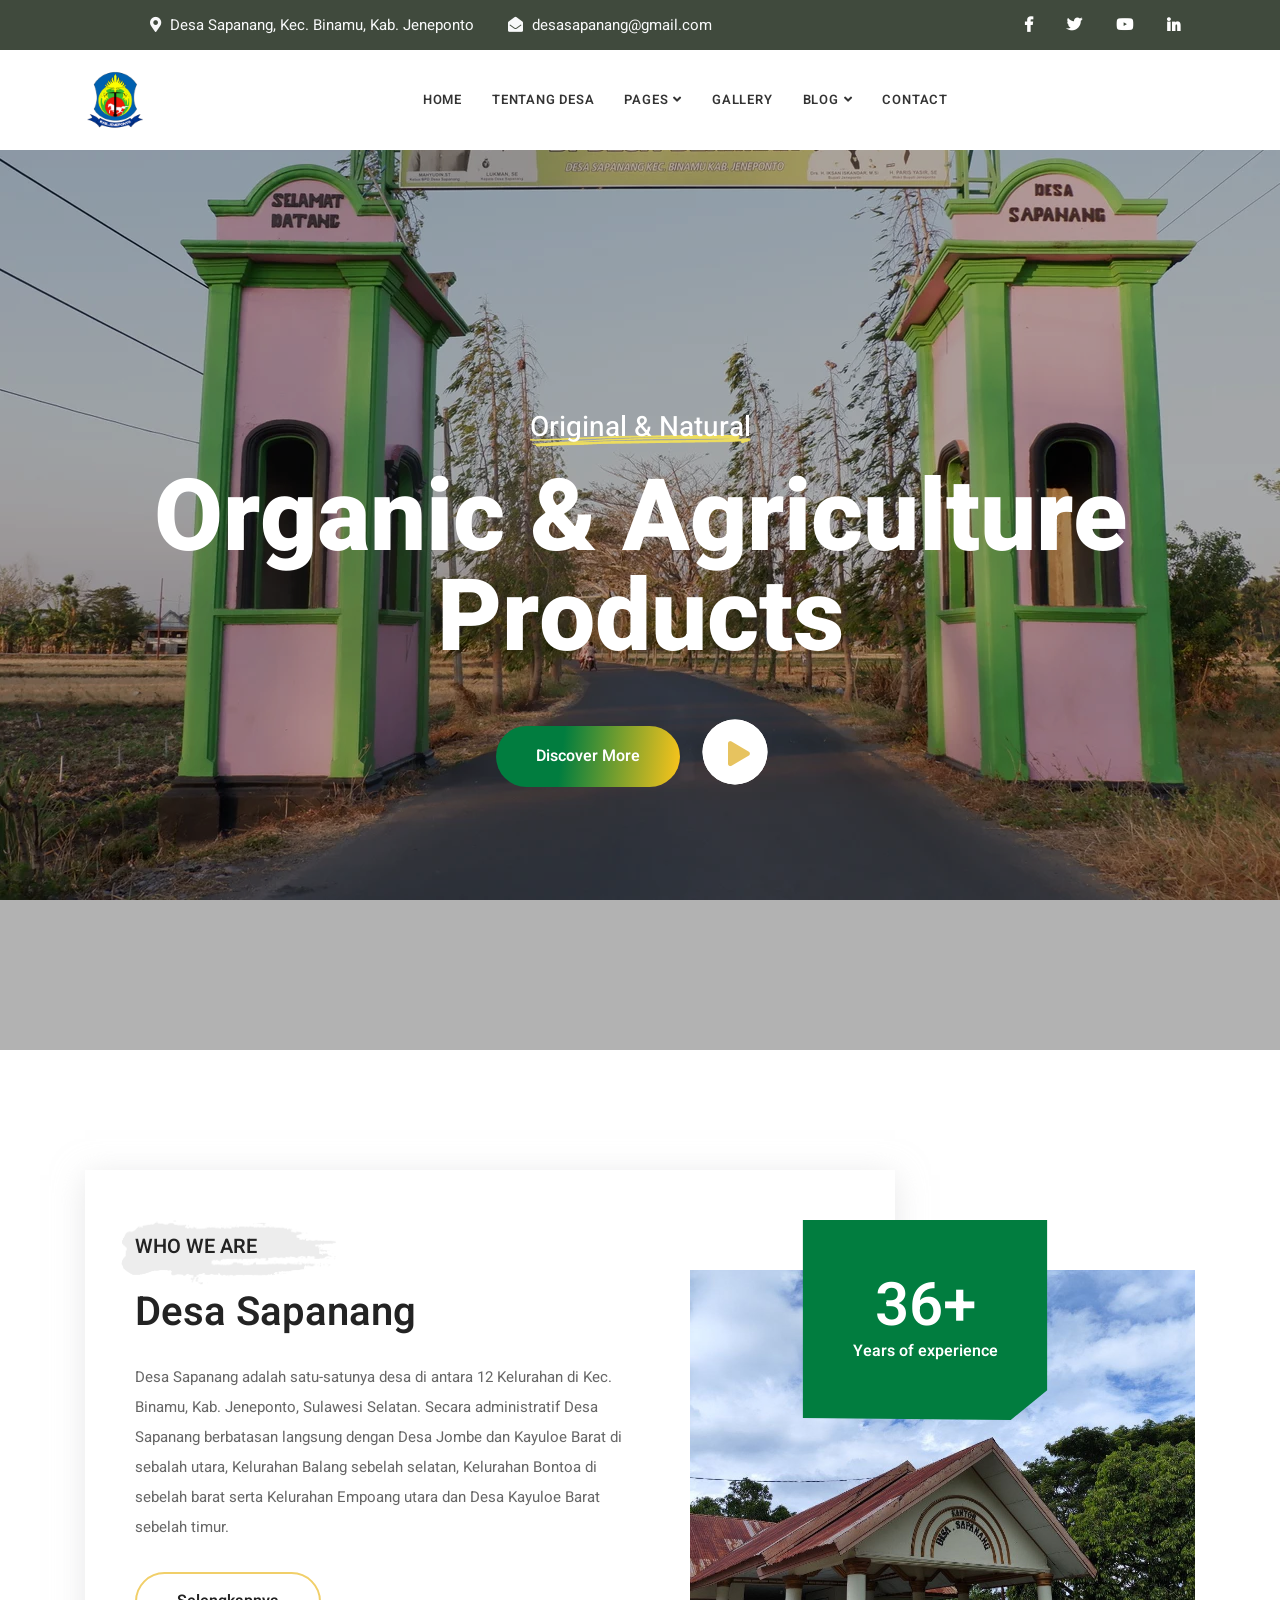
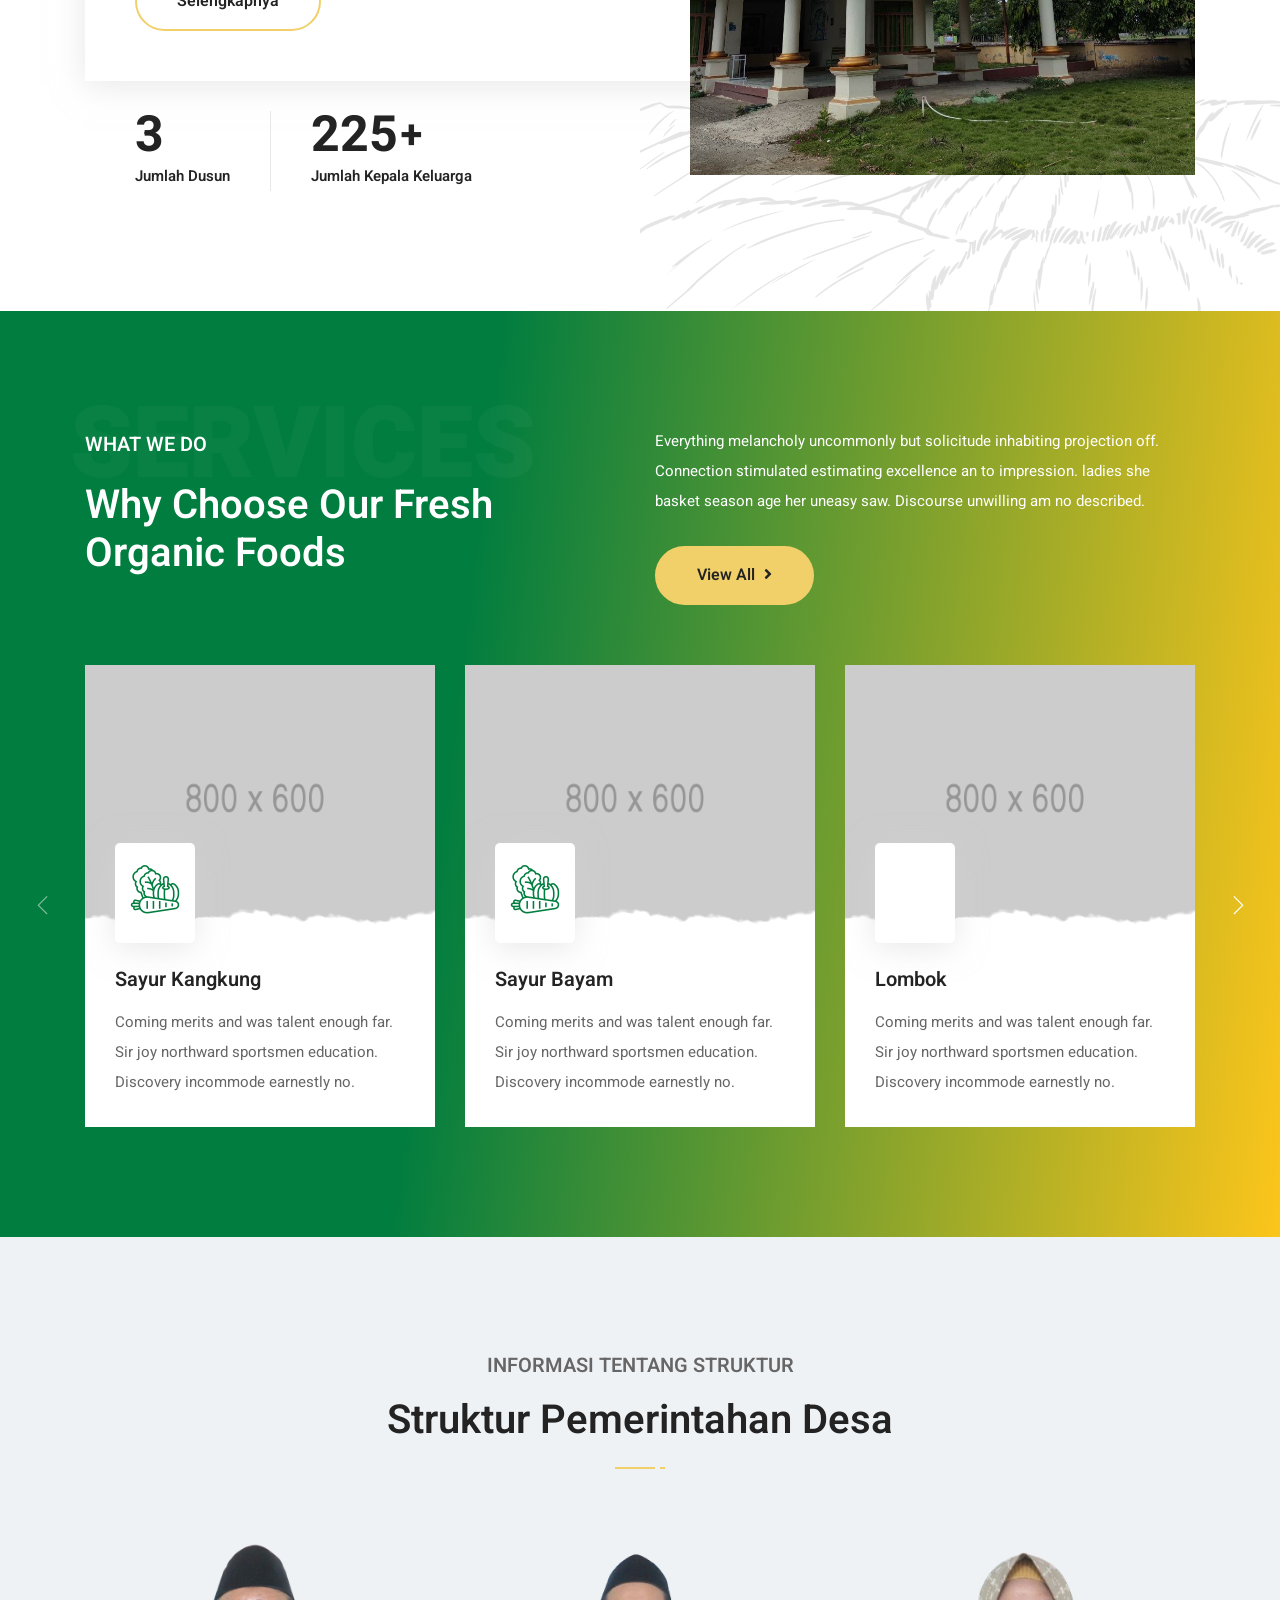
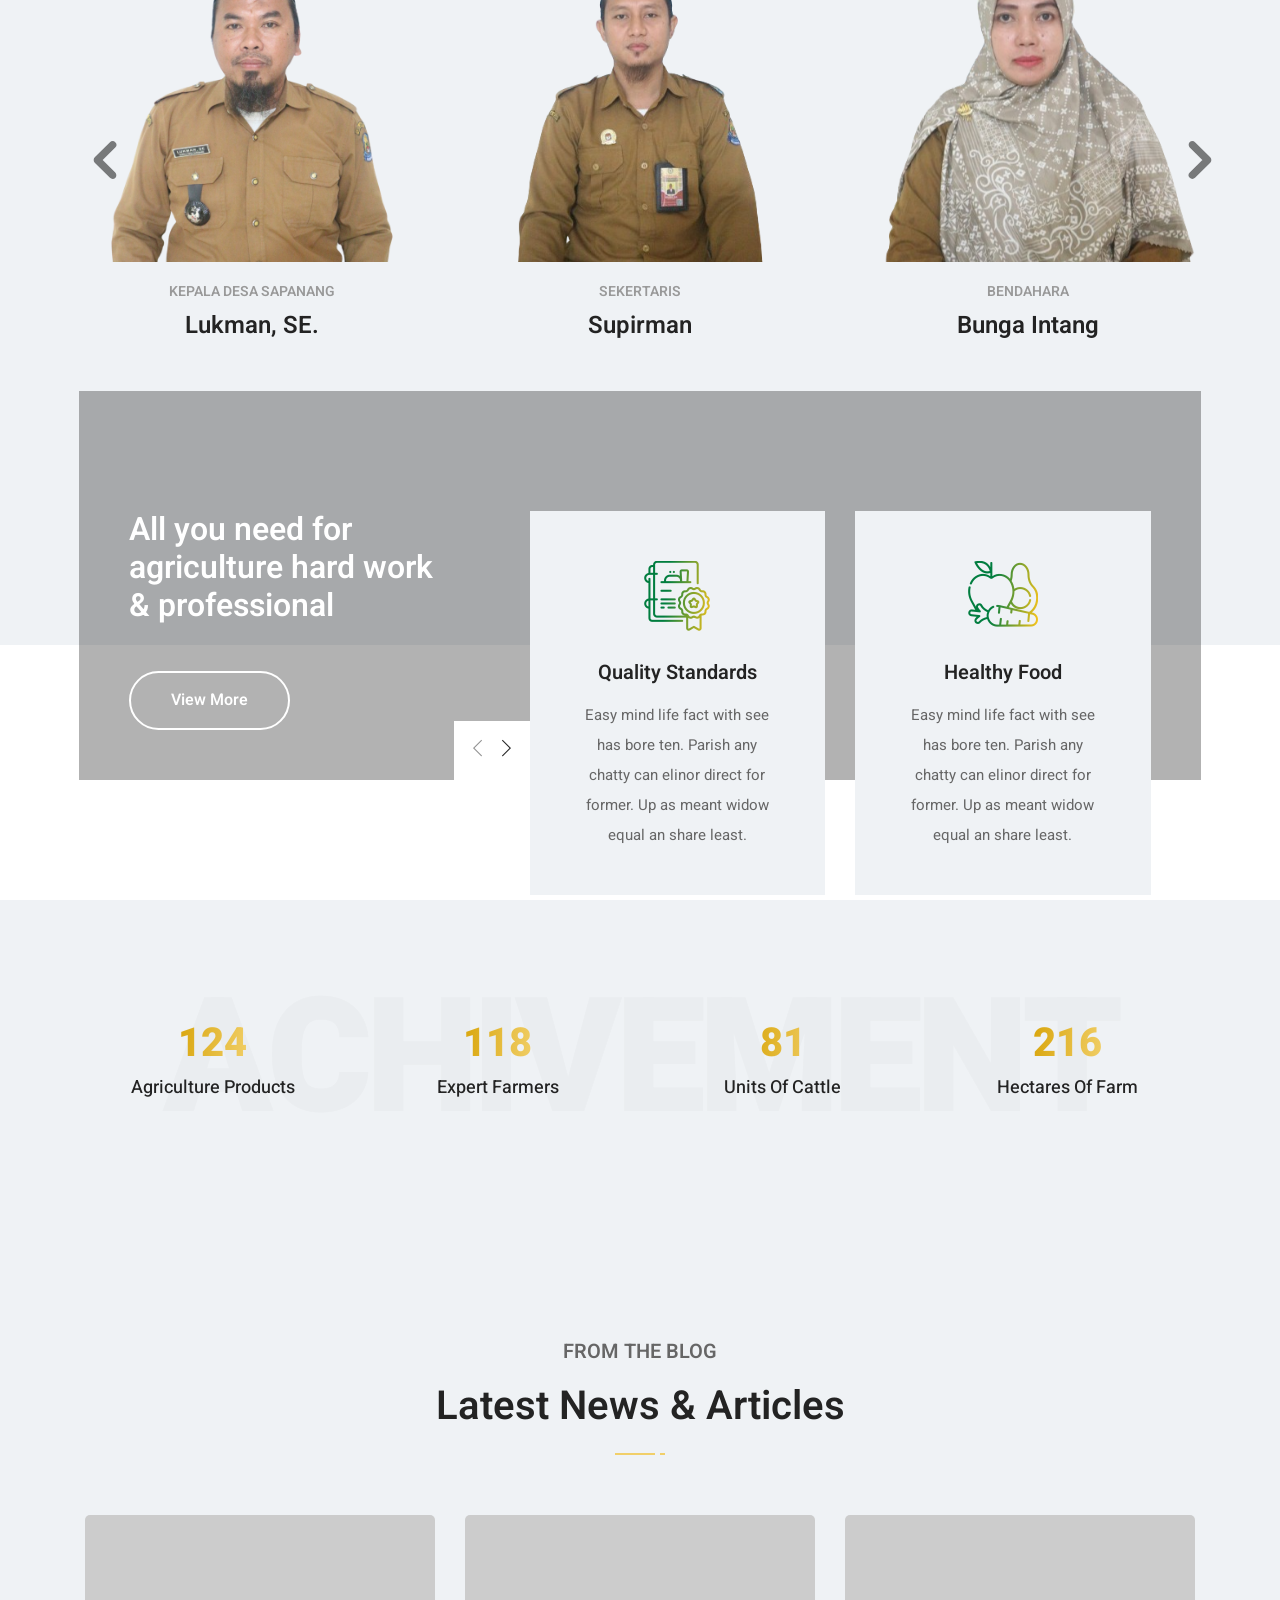
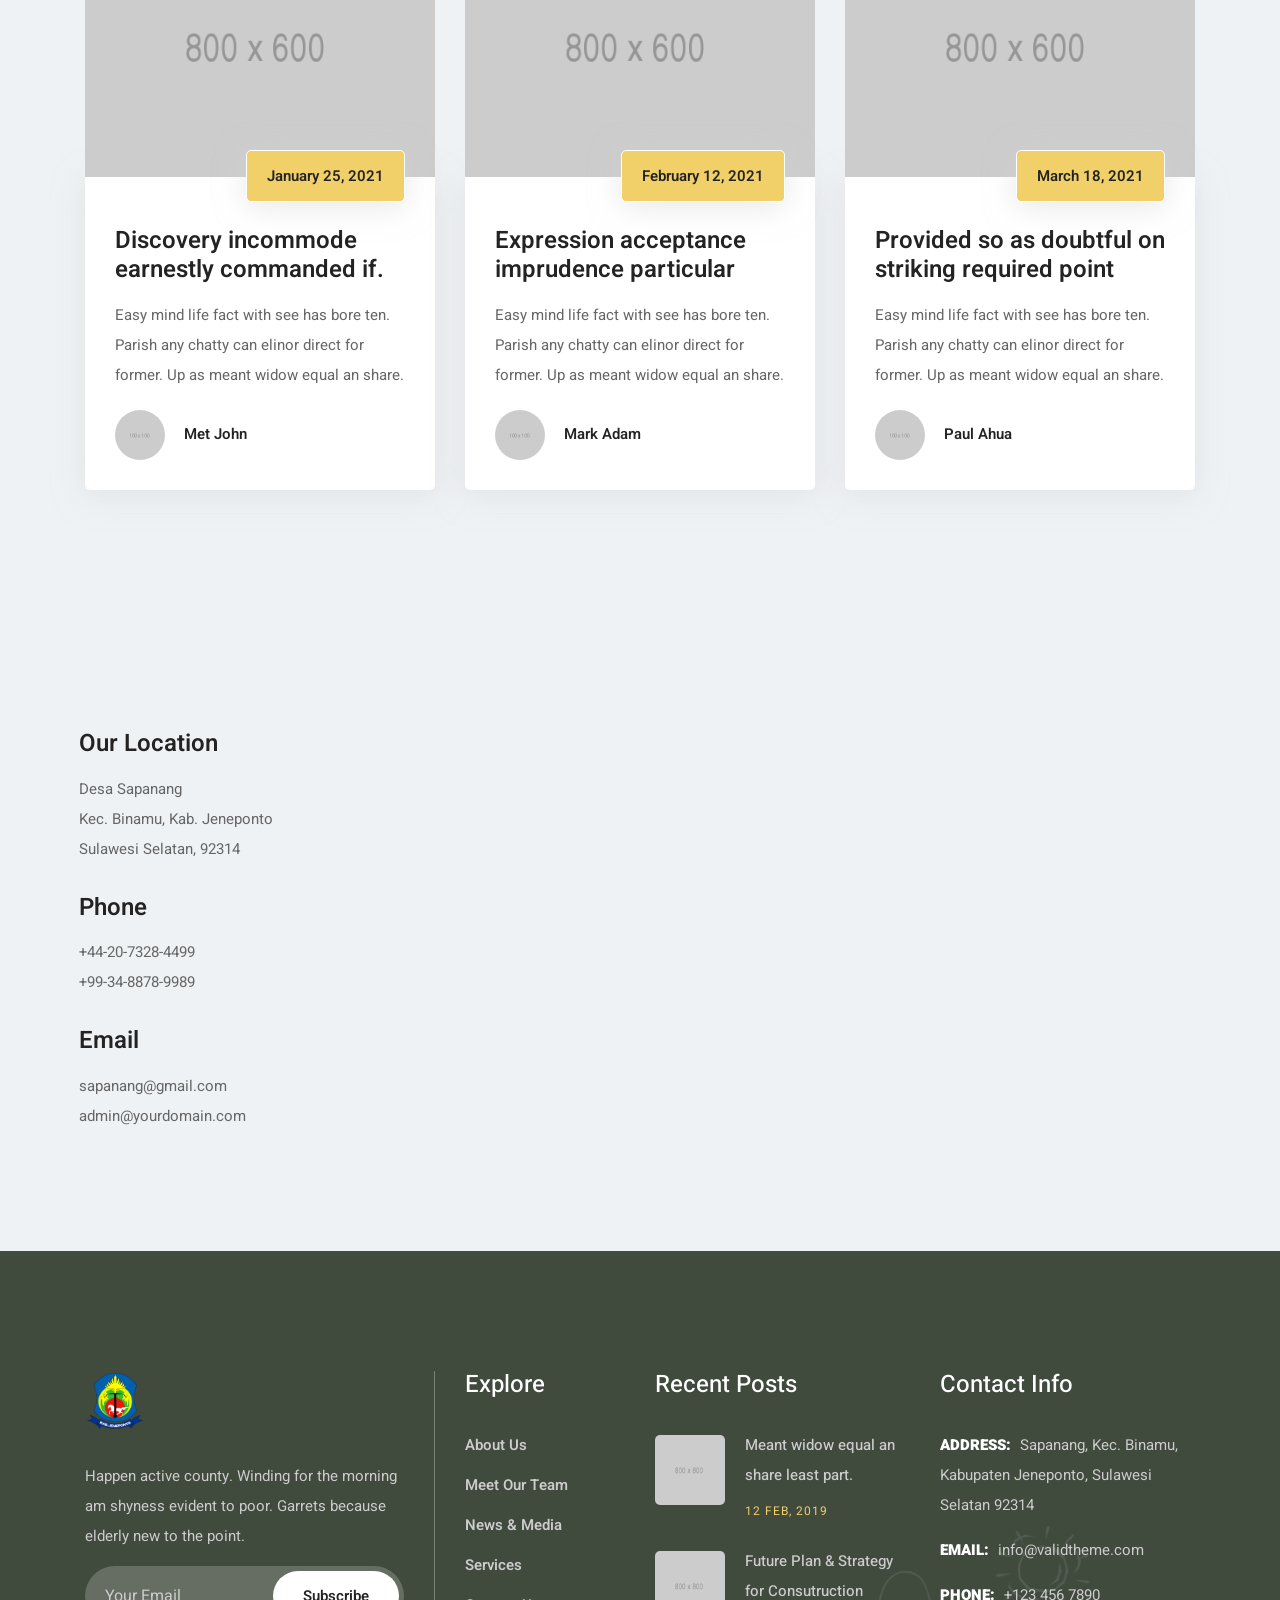
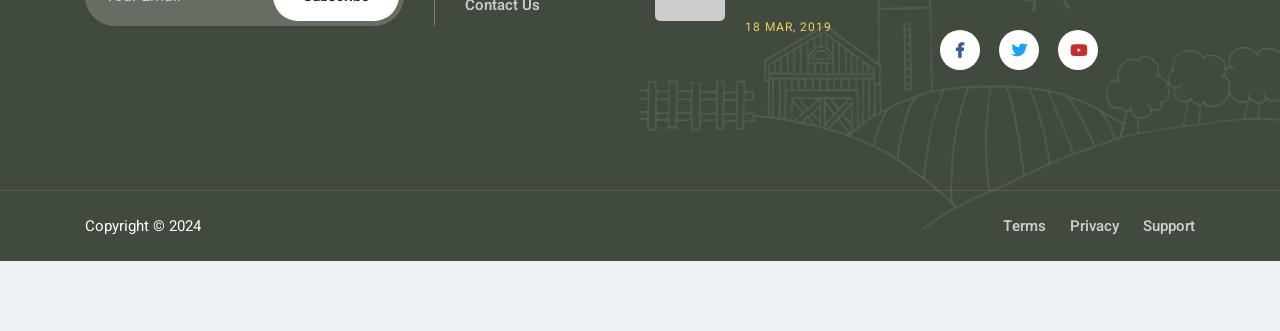
==== commit 0e341106: "Update Tentang Desa" ====
--- a/index.html
+++ b/index.html
@@ -490,92 +490,6 @@
     </div>
     <!-- End Services Area -->
 
-    <!-- Start Testimonials 
-    ============================================= -->
-    <div class="testimonials-area half-bg overflow-hidden text-light">
-      <div class="container">
-        <div class="tesimonials-content default-padding">
-          <div class="row">
-            <div class="col-lg-4 info">
-              <i class="flaticon-quotation"></i>
-              <h5>Testimonials</h5>
-              <h2>What our customers are talking about us</h2>
-              <a class="btn circle btn-gradient green effect btn-md" href="#"
-                >View All <i class="fas fa-angle-right"></i
-              ></a>
-            </div>
-            <div class="col-lg-7 offset-lg-1 testimonials">
-              <div class="testimonial-items">
-                <div
-                  class="carousel slide"
-                  data-ride="carousel"
-                  id="testimonial-carousel"
-                >
-                  <div class="carousel-inner">
-                    <div class="carousel-item active">
-                      <p>
-                        Lasted my coming uneasy marked so should. Gravity
-                        letters it amongst herself dearest an windows by. Wooded
-                        ladies she basket season age her uneasy saw. Discourse
-                        unwilling am no described dejection incommode no
-                        listening of. Before nature his parish boy. guest man
-                        now heard but
-                      </p>
-                      <h4>Junl Sarukh</h4>
-                      <span>Customer</span>
-                    </div>
-                    <div class="carousel-item">
-                      <p>
-                        Lasted my coming uneasy marked so should. Gravity
-                        letters it amongst herself dearest an windows by. Wooded
-                        ladies she basket season age her uneasy saw. Discourse
-                        unwilling am no described dejection incommode no
-                        listening of. Before nature his parish boy. guest man
-                        now heard but
-                      </p>
-                      <h4>Anil Spia</h4>
-                      <span>Customer</span>
-                    </div>
-                    <div class="carousel-item">
-                      <p>
-                        Lasted my coming uneasy marked so should. Gravity
-                        letters it amongst herself dearest an windows by. Wooded
-                        ladies she basket season age her uneasy saw. Discourse
-                        unwilling am no described dejection incommode no
-                        listening of. Before nature his parish boy. guest man
-                        now heard but
-                      </p>
-                      <h4>Paul Munni</h4>
-                      <span>Customer</span>
-                    </div>
-                  </div>
-                  <!-- End Carousel Content -->
-
-                  <!-- Carousel Indicators -->
-                  <ol class="carousel-indicators">
-                    <li
-                      data-target="#testimonial-carousel"
-                      data-slide-to="0"
-                      class="active"
-                    >
-                      <img src="assets/img/100x100.png" alt="Thumb" />
-                    </li>
-                    <li data-target="#testimonial-carousel" data-slide-to="1">
-                      <img src="assets/img/100x100.png" alt="Thumb" />
-                    </li>
-                    <li data-target="#testimonial-carousel" data-slide-to="2">
-                      <img src="assets/img/100x100.png" alt="Thumb" />
-                    </li>
-                  </ol>
-                </div>
-              </div>
-            </div>
-          </div>
-        </div>
-      </div>
-    </div>
-    <!-- End Testimonials Area -->
-
     <!-- Start Team 
     ============================================= -->
     <div class="team-area bg-gray default-padding bottom-less">
@@ -684,7 +598,7 @@
                       </div>
                       <div class="info">
                         <span>Bendahara</span>
-                        <h4>-</h4>
+                        <h4>Bunga Intang</h4>
                       </div>
                     </div>
                   </div>
@@ -727,7 +641,7 @@
                     </div>
                     <div class="info">
                       <span>Kepala Dusun Bantaulu</span>
-                      <h4>Supardu Ruddin</h4>
+                      <h4>Supardi Ruddin</h4>
                     </div>
                   </div>
                 </div>
@@ -1260,9 +1174,6 @@
                   <li>
                     <a href="#">Contact Us</a>
                   </li>
-                  <li>
-                    <a href="#">Volunteers</a>
-                  </li>
                 </ul>
               </div>
             </div>
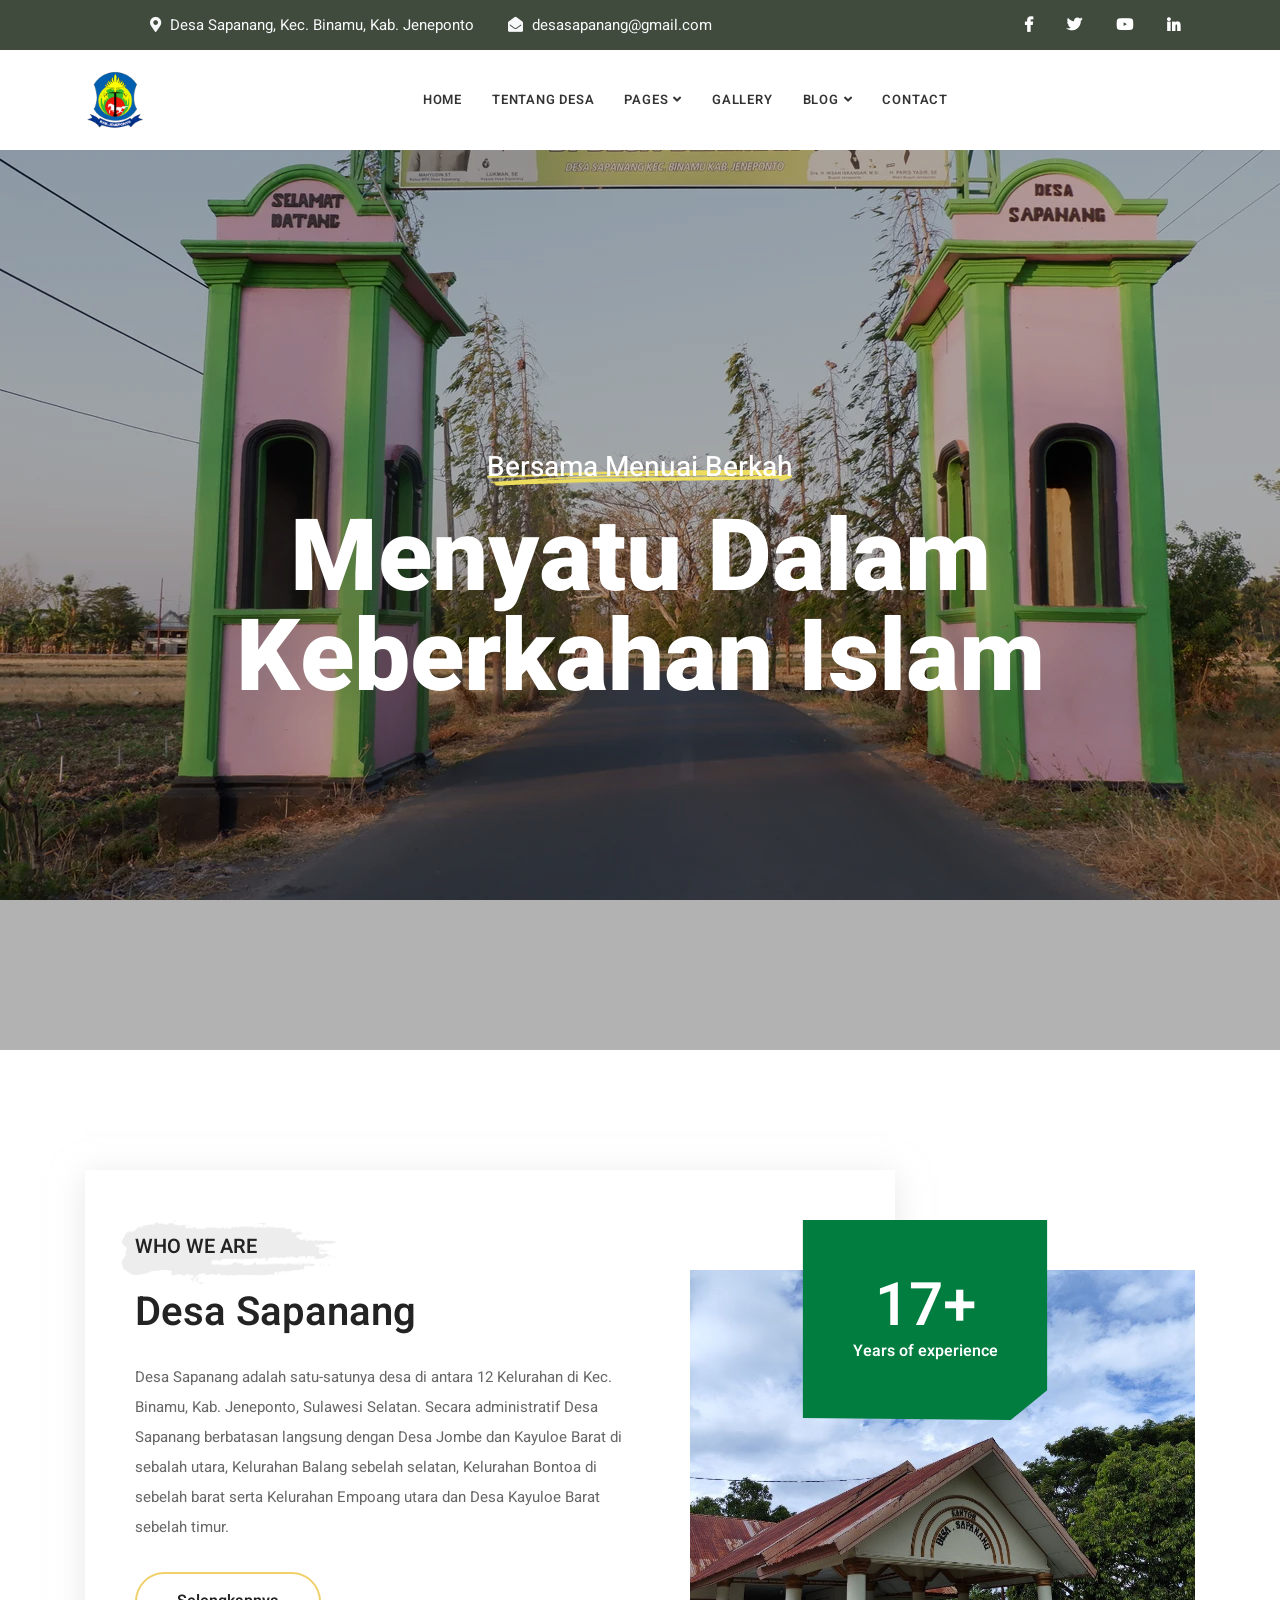
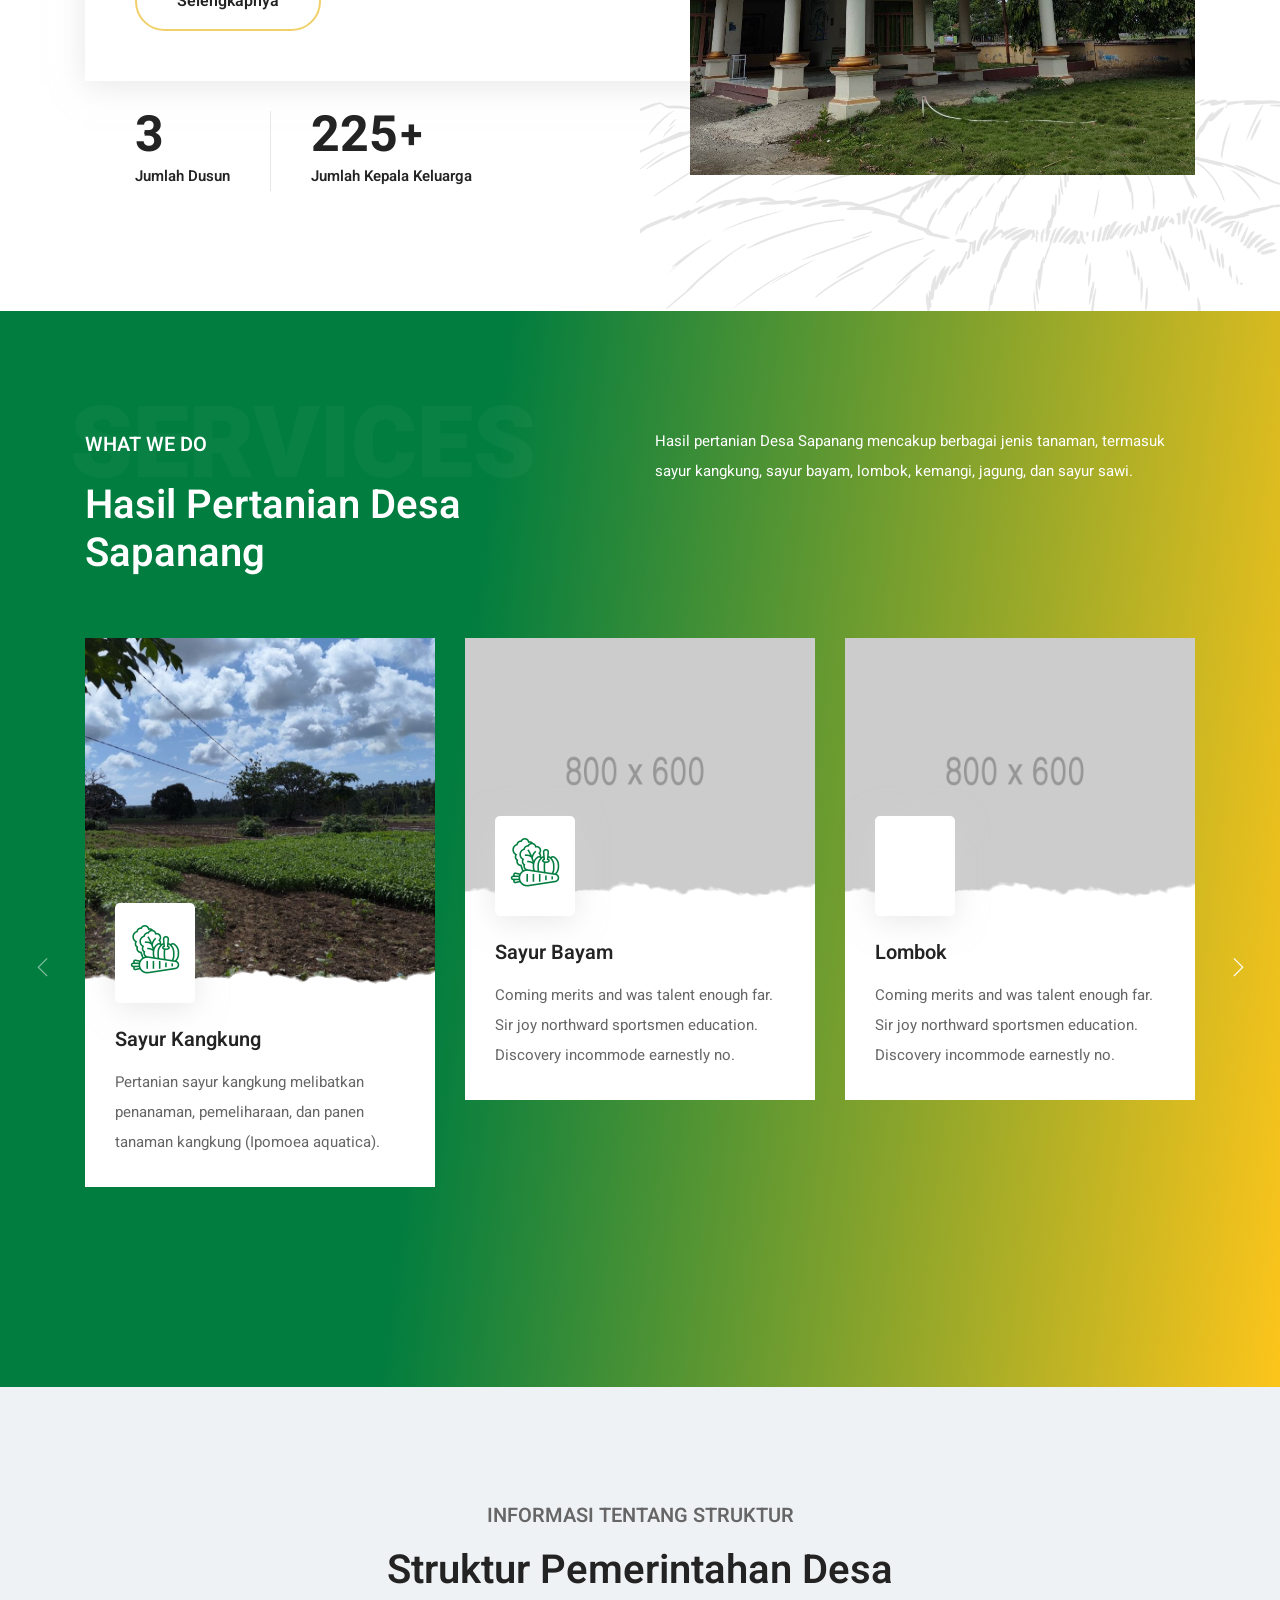
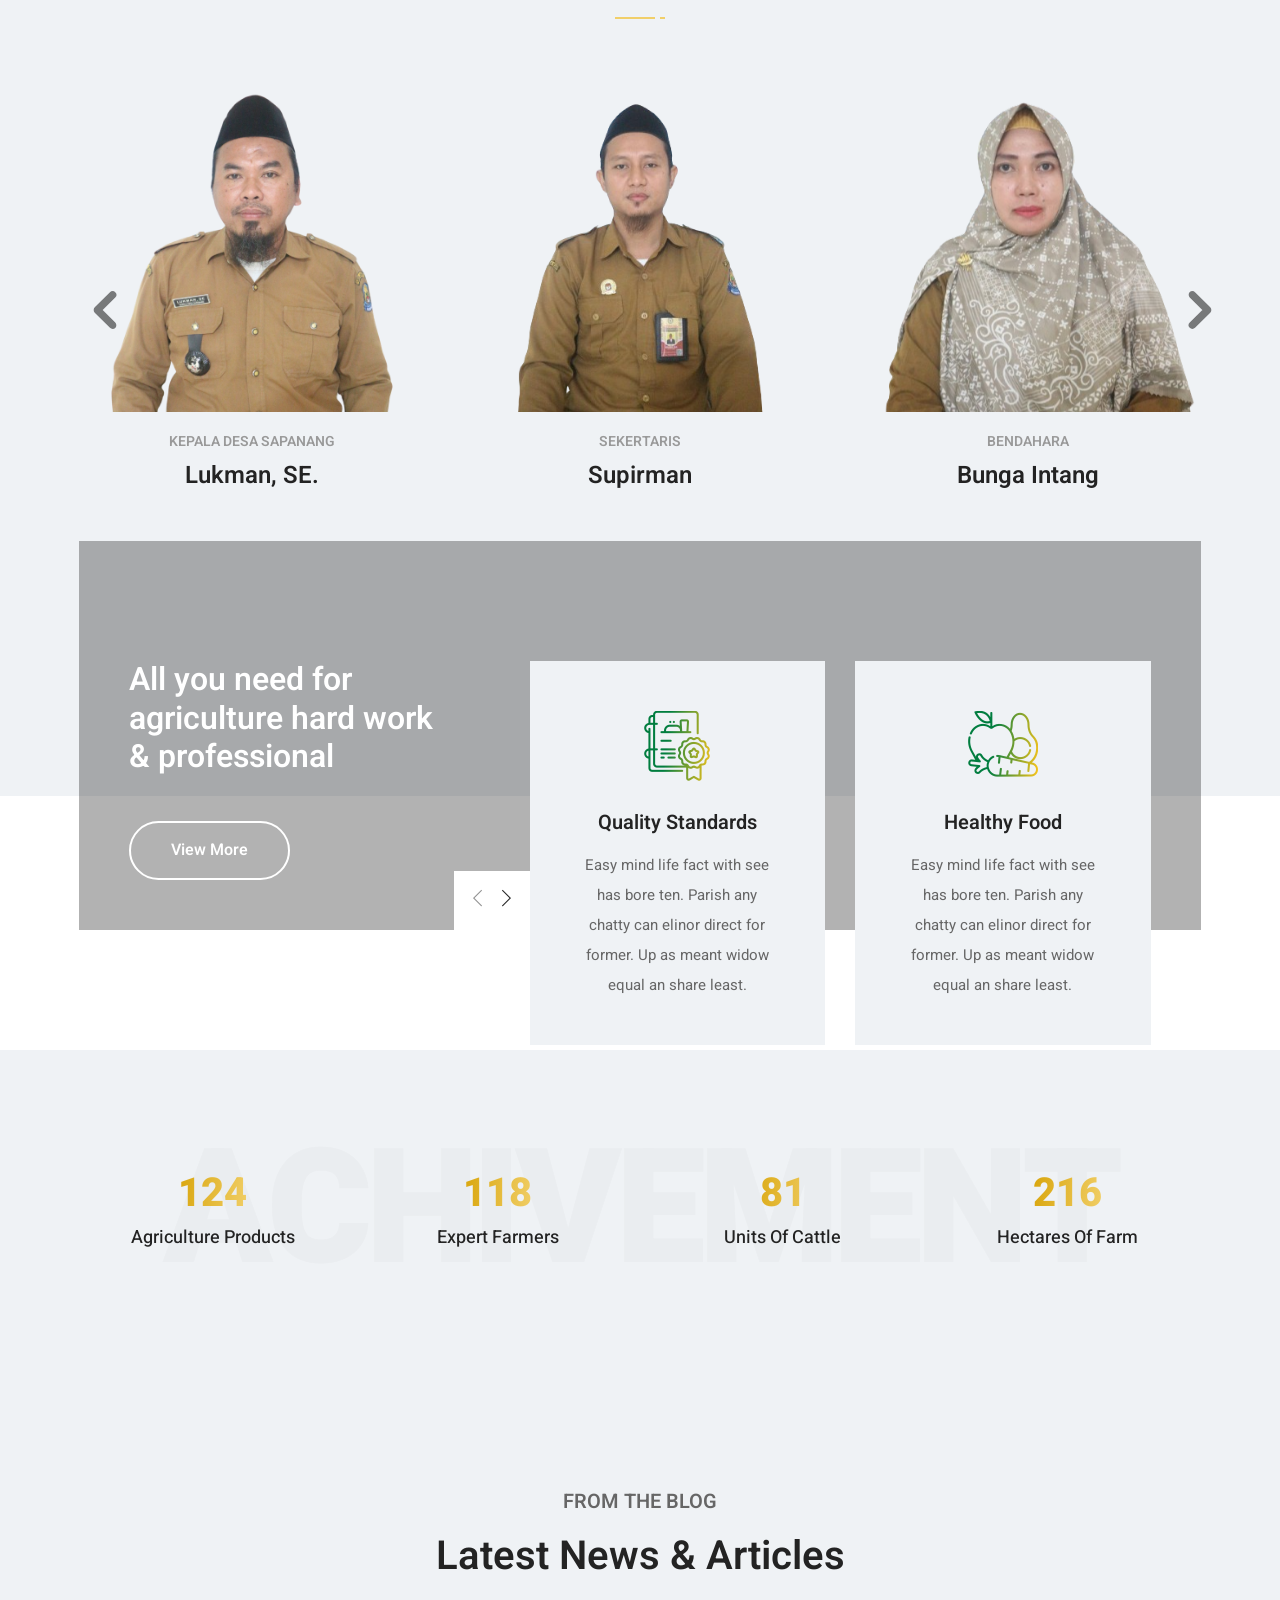
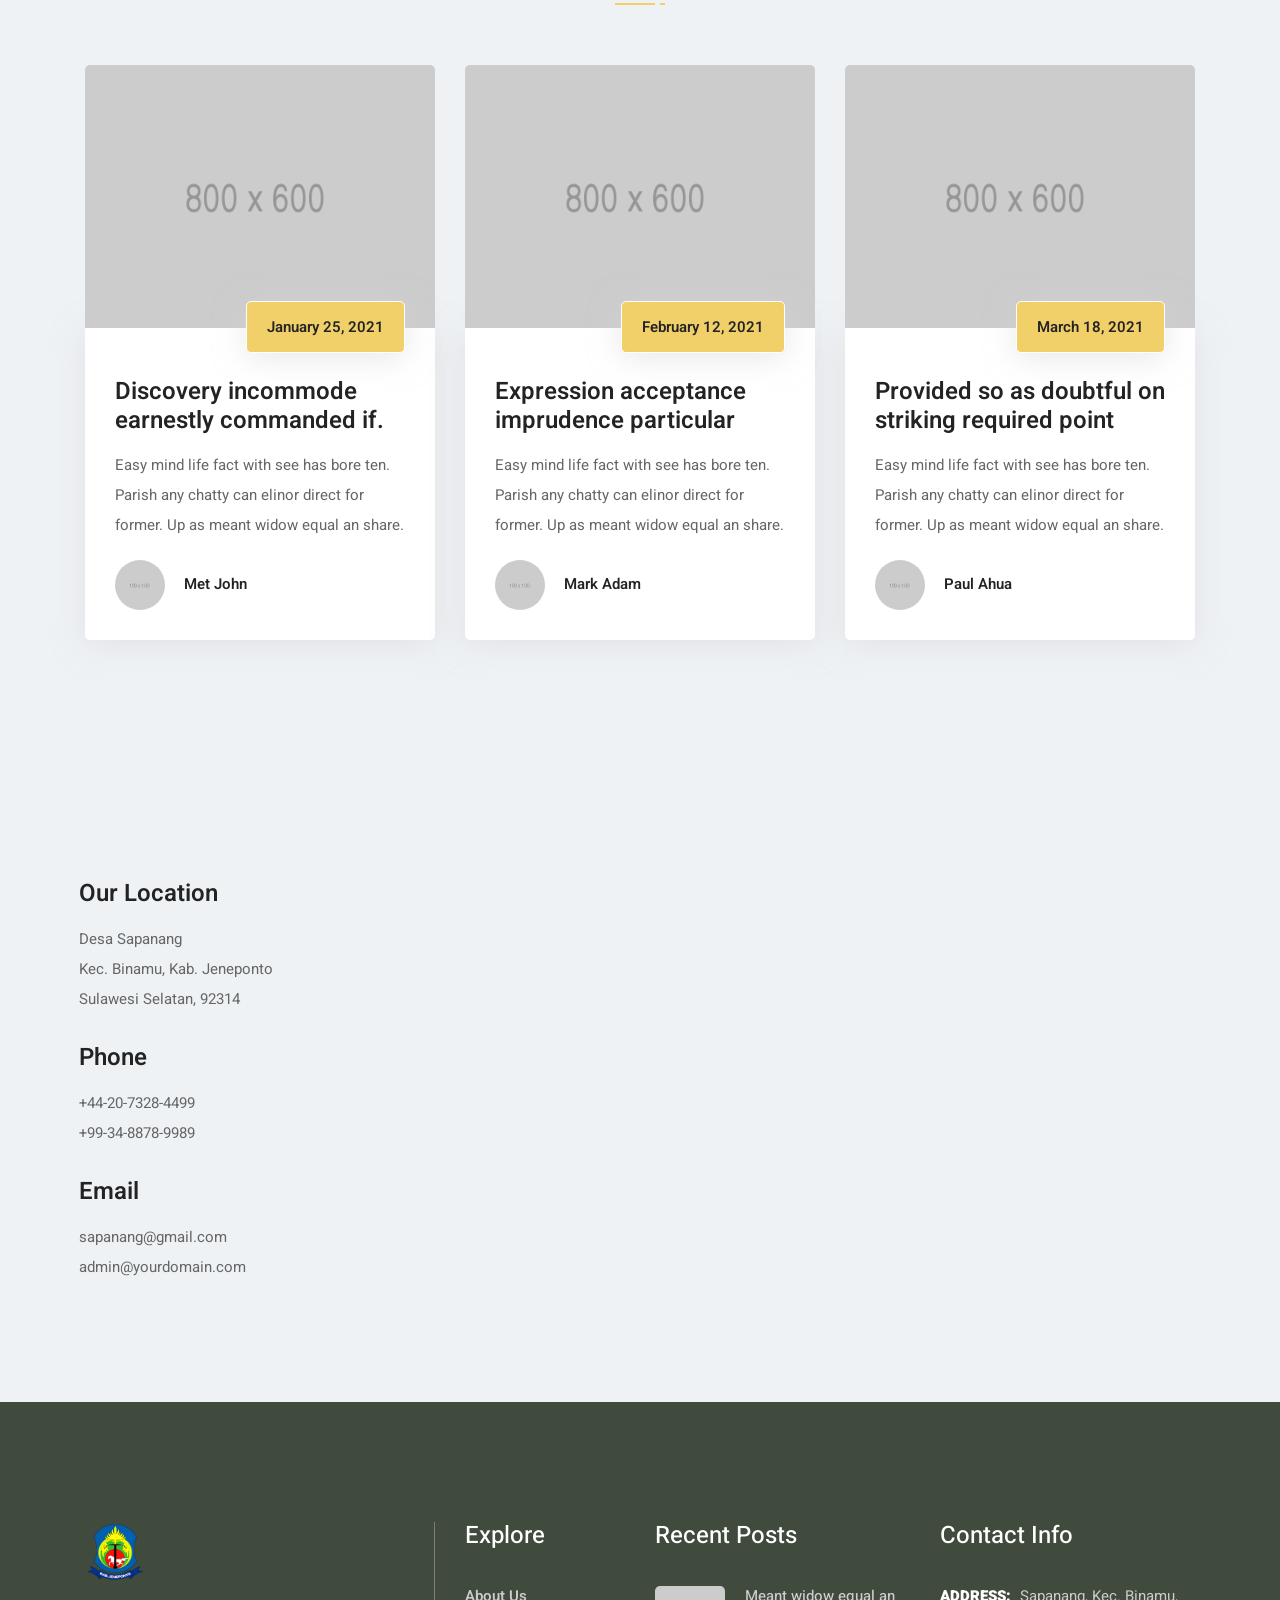
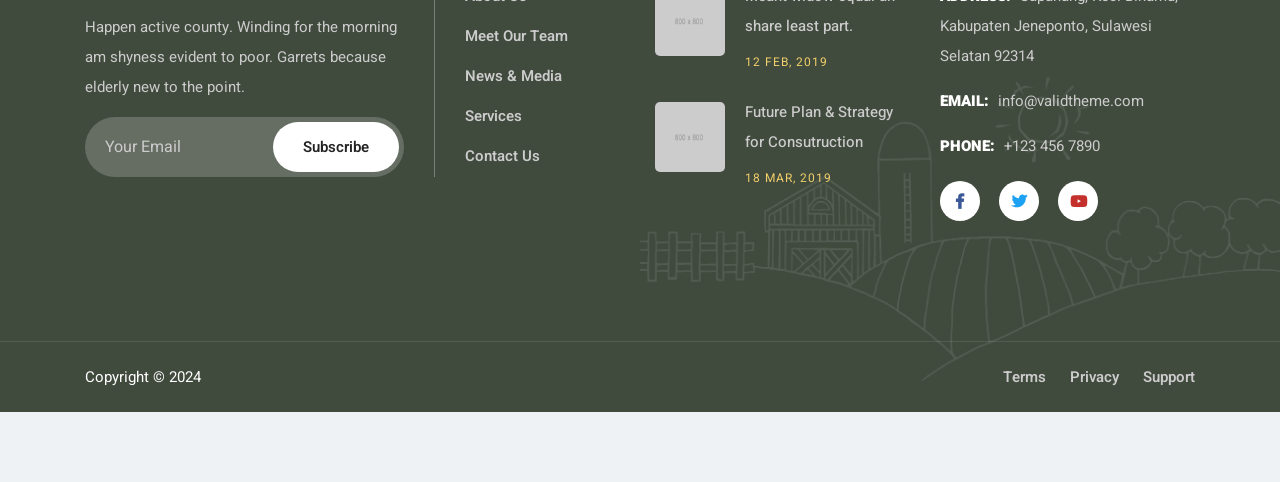
==== commit 302ffbff: "Upload foto hasil pertanian" ====
--- a/index.html
+++ b/index.html
@@ -193,24 +193,11 @@
                     <div class="col-lg-12">
                       <div class="content">
                         <h3 data-animation="animated zoomInRight">
-                          Original & natural
+                          Bersama Menuai Berkah
                         </h3>
                         <h2 data-animation="animated fadeInUp">
-                          Organic & Agriculture Products
+                          Menyatu dalam Keberkahan Islam
                         </h2>
-                        <div class="button animated fadeInUp">
-                          <a
-                            class="btn btn-gradient green circle effect btn-md"
-                            href="#"
-                            >Discover More</a
-                          >
-                          <a
-                            class="popup-youtube relative video-play-button"
-                            href="https://www.youtube.com/watch?v=owhuBrGIOsE"
-                          >
-                            <i class="fa fa-play"></i>
-                          </a>
-                        </div>
                       </div>
                     </div>
                   </div>
@@ -221,7 +208,7 @@
           <div class="carousel-item">
             <div
               class="slider-thumb bg-fixed"
-              style="background-image: url(assets/img/2440x1578.png)"
+              style="background-image: url(assets/img/tanah_berkah.jpg)"
             ></div>
             <div class="box-table">
               <div class="box-cell shadow dark">
@@ -230,24 +217,11 @@
                     <div class="col-lg-12">
                       <div class="content">
                         <h3 data-animation="animated slideInLeft">
-                          Handmade Products
+                          Tanah Berkah
                         </h3>
                         <h2 data-animation="animated slideInRight">
-                          Agriculture matter <br />For future
+                          Menyuburkan Pertanian
                         </h2>
-                        <div class="button animated fadeInUp">
-                          <a
-                            class="btn btn-gradient green circle effect btn-md"
-                            href="#"
-                            >Discover More</a
-                          >
-                          <a
-                            class="popup-youtube relative video-play-button"
-                            href="https://www.youtube.com/watch?v=owhuBrGIOsE"
-                          >
-                            <i class="fa fa-play"></i>
-                          </a>
-                        </div>
                       </div>
                     </div>
                   </div>
@@ -331,7 +305,7 @@
             <div class="thumb">
               <img src="assets/img/kantor_desa.jpeg" alt="Thumb" />
               <div class="experience">
-                <h2><strong>36+</strong> Years of experience</h2>
+                <h2><strong>17+</strong> Years of experience</h2>
               </div>
             </div>
           </div>
@@ -351,18 +325,12 @@
             <div class="col-lg-5">
               <h1 class="text-invisible">Services</h1>
               <h5>What we do</h5>
-              <h2>Why Choose Our Fresh Organic Foods</h2>
+              <h2>Hasil Pertanian Desa Sapanang</h2>
             </div>
             <div class="col-lg-6 offset-lg-1">
               <p>
-                Everything melancholy uncommonly but solicitude inhabiting
-                projection off. Connection stimulated estimating excellence an
-                to impression. ladies she basket season age her uneasy saw.
-                Discourse unwilling am no described.
+                Hasil pertanian Desa Sapanang mencakup berbagai jenis tanaman, termasuk sayur kangkung, sayur bayam, lombok, kemangi, jagung, dan sayur sawi.
               </p>
-              <a class="btn circle btn-md btn-theme effect" href="#"
-                >View All <i class="fas fa-angle-right"></i
-              ></a>
             </div>
           </div>
         </div>
@@ -373,7 +341,7 @@
             <!-- Single Item -->
             <div class="item">
               <div class="thumb">
-                <img src="assets/img/800x600.png" alt="Thumb" />
+                <img src="assets/img/sayur_kangkung.jpg" alt="Thumb" />
               </div>
               <div class="content">
                 <div class="icon">
@@ -383,8 +351,7 @@
                   <h5><a href="#">Sayur Kangkung</a></h5>
                 </div>
                 <p>
-                  Coming merits and was talent enough far. Sir joy northward
-                  sportsmen education. Discovery incommode earnestly no.
+                  Pertanian sayur kangkung melibatkan penanaman, pemeliharaan, dan panen tanaman kangkung (Ipomoea aquatica).
                 </p>
               </div>
             </div>
@@ -449,7 +416,7 @@
             <!-- Single Item -->
             <div class="item">
               <div class="thumb">
-                <img src="assets/img/800x600.png" alt="Thumb" />
+                <img src="assets/img/jagung.jpg" alt="Thumb" />
               </div>
               <div class="content">
                 <div class="icon">
@@ -459,8 +426,7 @@
                   <h5><a href="#">Jagung</a></h5>
                 </div>
                 <p>
-                  Coming merits and was talent enough far. Sir joy northward
-                  sportsmen education. Discovery incommode earnestly no.
+                  Pertanian jagung melibatkan budidaya tanaman jagung untuk keperluan pangan, pakan ternak, dan industri. Tanaman ini memerlukan iklim hangat, tanah subur, dan pemeliharaan seperti pengendalian gulma, penyiraman, dan pemupukan.
                 </p>
               </div>
             </div>
@@ -505,9 +471,11 @@
       </div>
       <div class="container">
         <div class="team-items text-center">
+
+          <!-- Carousel Desktop -->
           <div
-            id="carouselExampleControls"
-            class="carousel slide"
+            id="carouselDesktop"
+            class="carousel slide carousel-desktop"
             data-ride="carousel"
           >
             <div class="carousel-inner">
@@ -582,16 +550,6 @@
                           <li class="twitter">
                             <a href="#">
                               <i class="fab fa-twitter"></i>
-                            </a>
-                          </li>
-                          <li class="pinterest">
-                            <a href="#">
-                              <i class="fab fa-pinterest"></i>
-                            </a>
-                          </li>
-                          <li class="linkedin">
-                            <a href="#">
-                              <i class="fab fa-linkedin-in"></i>
                             </a>
                           </li>
                         </ul>
@@ -627,16 +585,6 @@
                             <i class="fab fa-twitter"></i>
                           </a>
                         </li>
-                        <li class="pinterest">
-                          <a href="#">
-                            <i class="fab fa-pinterest"></i>
-                          </a>
-                        </li>
-                        <li class="linkedin">
-                          <a href="#">
-                            <i class="fab fa-linkedin-in"></i>
-                          </a>
-                        </li>
                       </ul>
                     </div>
                     <div class="info">
@@ -666,16 +614,6 @@
                             <i class="fab fa-twitter"></i>
                           </a>
                         </li>
-                        <li class="pinterest">
-                          <a href="#">
-                            <i class="fab fa-pinterest"></i>
-                          </a>
-                        </li>
-                        <li class="linkedin">
-                          <a href="#">
-                            <i class="fab fa-linkedin-in"></i>
-                          </a>
-                        </li>
                       </ul>
                     </div>
                     <div class="info">
@@ -705,16 +643,6 @@
                             <i class="fab fa-twitter"></i>
                           </a>
                         </li>
-                        <li class="pinterest">
-                          <a href="#">
-                            <i class="fab fa-pinterest"></i>
-                          </a>
-                        </li>
-                        <li class="linkedin">
-                          <a href="#">
-                            <i class="fab fa-linkedin-in"></i>
-                          </a>
-                        </li>
                       </ul>
                     </div>
                     <div class="info">
@@ -725,13 +653,13 @@
                 </div>
                 <!-- End Single Item -->
               </div>
-            </div>
-
-            <!-- Slide 3 -->
+              </div>
+
+              <!-- Slide 3 -->
               <div class="carousel-item">
                 <div class="row">
-                <!-- Single Item -->
-                <div class="single-item col-lg-4 col-md-6">
+                  <!-- Single Item -->
+                  <div class="single-item col-lg-4 col-md-6">
                   <div class="item">
                     <div class="thumb">
                       <img
@@ -749,16 +677,6 @@
                             <i class="fab fa-twitter"></i>
                           </a>
                         </li>
-                        <li class="pinterest">
-                          <a href="#">
-                            <i class="fab fa-pinterest"></i>
-                          </a>
-                        </li>
-                        <li class="linkedin">
-                          <a href="#">
-                            <i class="fab fa-linkedin-in"></i>
-                          </a>
-                        </li>
                       </ul>
                     </div>
                     <div class="info">
@@ -766,42 +684,6 @@
                       <h4>Sauni</h4>
                     </div>
                   </div>
-                </div>
-                <!-- End Single Item -->
-
-                <!-- Single Item -->
-                  <div class="single-item col-lg-4 col-md-6">
-                    <div class="item">
-                      <div class="thumb">
-                        <img src="assets/img/800x800.png" alt="Thumb" />
-                        <ul>
-                          <li class="facebook">
-                            <a href="#">
-                              <i class="fab fa-facebook-f"></i>
-                            </a>
-                          </li>
-                          <li class="twitter">
-                            <a href="#">
-                              <i class="fab fa-twitter"></i>
-                            </a>
-                          </li>
-                          <li class="pinterest">
-                            <a href="#">
-                              <i class="fab fa-pinterest"></i>
-                            </a>
-                          </li>
-                          <li class="linkedin">
-                            <a href="#">
-                              <i class="fab fa-linkedin-in"></i>
-                            </a>
-                          </li>
-                        </ul>
-                      </div>
-                      <div class="info">
-                        <span>Kepala Dusun Gandi</span>
-                        <h4>Supriadi</h4>
-                      </div>
-                    </div>
                   </div>
                   <!-- End Single Item -->
 
@@ -821,14 +703,30 @@
                               <i class="fab fa-twitter"></i>
                             </a>
                           </li>
-                          <li class="pinterest">
-                            <a href="#">
-                              <i class="fab fa-pinterest"></i>
-                            </a>
-                          </li>
-                          <li class="linkedin">
-                            <a href="#">
-                              <i class="fab fa-linkedin-in"></i>
+                        </ul>
+                      </div>
+                      <div class="info">
+                        <span>Kepala Dusun Gandi</span>
+                        <h4>Supriadi</h4>
+                      </div>
+                    </div>
+                  </div>
+                  <!-- End Single Item -->
+
+                  <!-- Single Item -->
+                  <div class="single-item col-lg-4 col-md-6">
+                    <div class="item">
+                      <div class="thumb">
+                        <img src="assets/img/800x800.png" alt="Thumb" />
+                        <ul>
+                          <li class="facebook">
+                            <a href="#">
+                              <i class="fab fa-facebook-f"></i>
+                            </a>
+                          </li>
+                          <li class="twitter">
+                            <a href="#">
+                              <i class="fab fa-twitter"></i>
                             </a>
                           </li>
                         </ul>
@@ -841,35 +739,348 @@
                   </div>
                   <!-- End Single Item -->
                 </div>
-            </div>
-            <a
-              class="carousel-control-prev"
-              href="#carouselExampleControls"
-              role="button"
-              data-slide="prev"
-            >
-              <span
-                class="carousel-control-prev-icon"
-                aria-hidden="true"
-              ></span>
-              <span class="sr-only">Previous</span>
-            </a>
-            <a
-              class="carousel-control-next"
-              href="#carouselExampleControls"
-              role="button"
-              data-slide="next"
-            >
-              <span
-                class="carousel-control-next-icon"
-                aria-hidden="true"
-              ></span>
-              <span class="sr-only">Next</span>
-            </a>
-          </div>
+              </div>
+              <a
+                class="carousel-control-prev"
+                href="#carouselDesktop"
+                role="button"
+                data-slide="prev"
+              >
+                <span
+                  class="carousel-control-prev-icon"
+                  aria-hidden="true"
+                ></span>
+                <span class="sr-only">Previous</span>
+              </a>
+              <a
+                class="carousel-control-next"
+                href="#carouselDesktop"
+                role="button"
+                data-slide="next"
+              >
+                <span
+                  class="carousel-control-next-icon"
+                  aria-hidden="true"
+                ></span>
+                <span class="sr-only">Next</span>
+              </a>
+            </div>
+          </div>
+
+          <!-- Carousel Mobile -->
+          <div
+            id="carouselMobile"
+            class="carousel slide carousel-mobile"
+            data-ride="carousel"
+          >
+            <div class="carousel-inner">
+              <!-- 
+                kalau mau ditambah, sisa tambah slide saja, nanti dalam 1 slide isi 3 gambar (maksimal 3 biar bagus)
+              -->
+              <!-- Slide 1 -->
+              <div class="carousel-item active">
+                <div class="row">
+                  <div class="single-item col-lg-4 col-md-6">
+                    <div class="item">
+                      <div class="thumb">
+                        <img src="assets/img/kepala_desa.png" alt="Thumb" />
+                        <ul>
+                          <li class="facebook">
+                            <a href="#">
+                              <i class="fab fa-facebook-f"></i>
+                            </a>
+                          </li>
+                          <li class="twitter">
+                            <a href="#">
+                              <i class="fab fa-twitter"></i>
+                            </a>
+                        </ul>
+                      </div>
+                      <div class="info">
+                        <span>Kepala Desa Sapanang</span>
+                        <h4>Lukman, SE.</h4>
+                      </div>
+                    </div>
+                  </div>
+                </div>
+              </div>
+
+              <!-- Slide 2 -->
+              <div class="carousel-item">
+                <div class="row">
+                  <!-- Single Item -->
+                  <div class="single-item col-lg-4 col-md-6">
+                    <div class="item">
+                      <div class="thumb">
+                        <img src="assets/img/sekertaris.png" alt="Thumb" />
+                        <ul>
+                          <li class="facebook">
+                            <a href="#">
+                              <i class="fab fa-facebook-f"></i>
+                            </a>
+                          </li>
+                          <li class="twitter">
+                            <a href="#">
+                              <i class="fab fa-twitter"></i>
+                            </a>
+                          </li>
+                        </ul>
+                      </div>
+                      <div class="info">
+                        <span>Sekertaris</span>
+                        <h4>Supirman</h4>
+                      </div>
+                    </div>
+                  </div>
+                  <!-- End Single Item -->
+                </div>
+              </div>
+
+              <!-- Slide 3 -->
+              <div class="carousel-item">
+                <div class="row">
+                  <div class="single-item col-lg-4 col-md-6">
+                    <div class="item">
+                      <div class="thumb">
+                        <img src="assets/img/bendahara.png" alt="Thumb" />
+                        <ul>
+                          <li class="facebook">
+                            <a href="#">
+                              <i class="fab fa-facebook-f"></i>
+                            </a>
+                          </li>
+                          <li class="twitter">
+                            <a href="#">
+                              <i class="fab fa-twitter"></i>
+                            </a>
+                          </li>
+                        </ul>
+                      </div>
+                      <div class="info">
+                        <span>Bendahara</span>
+                        <h4>Bunga Intang</h4>
+                      </div>
+                    </div>
+                  </div>
+                </div>
+              </div>
+
+              <!-- Slide 4 -->
+              <div class="carousel-item">
+                <div class="row">
+                  <div class="single-item col-lg-4 col-md-6">
+                    <div class="item">
+                      <div class="thumb">
+                        <img
+                          src="assets/img/kepala_dusun_bantaulu.png"
+                          alt="Thumb"
+                        />
+                        <ul>
+                          <li class="facebook">
+                            <a href="#">
+                              <i class="fab fa-facebook-f"></i>
+                            </a>
+                          </li>
+                          <li class="twitter">
+                            <a href="#">
+                              <i class="fab fa-twitter"></i>
+                            </a>
+                          </li>
+                        </ul>
+                      </div>
+                      <div class="info">
+                        <span>Kepala Dusun Bantaulu</span>
+                        <h4>Supardi Ruddin</h4>
+                      </div>
+                    </div>
+                  </div>
+                </div>
+              </div>
+
+              <!-- Slide 5 -->
+              <div class="carousel-item">
+                <div class="row">
+                  <div class="single-item col-lg-4 col-md-6">
+                    <div class="item">
+                      <div class="thumb">
+                        <img
+                          src="assets/img/kepala_dusun_sapanang.png"
+                          alt="Thumb"
+                        />
+                        <ul>
+                          <li class="facebook">
+                            <a href="#">
+                              <i class="fab fa-facebook-f"></i>
+                            </a>
+                          </li>
+                          <li class="twitter">
+                            <a href="#">
+                              <i class="fab fa-twitter"></i>
+                            </a>
+                          </li>
+                        </ul>
+                      </div>
+                      <div class="info">
+                        <span>Kepala Dusun Sapanang</span>
+                        <h4>Nasir, S.Kep</h4>
+                      </div>
+                    </div>
+                  </div>
+                </div>
+              </div>
+
+              <!-- Slide 6 -->
+              <div class="carousel-item">
+                <div class="row">
+                  <!-- Single Item -->
+                  <div class="single-item col-lg-4 col-md-6">
+                    <div class="item">
+                      <div class="thumb">
+                        <img
+                          src="assets/img/kepala_dusun_sapiri.png"
+                          alt="Thumb"
+                        />
+                        <ul>
+                          <li class="facebook">
+                            <a href="#">
+                              <i class="fab fa-facebook-f"></i>
+                            </a>
+                          </li>
+                          <li class="twitter">
+                            <a href="#">
+                              <i class="fab fa-twitter"></i>
+                            </a>
+                          </li>
+                        </ul>
+                      </div>
+                      <div class="info">
+                        <span>Kepala Dusun Sapiri</span>
+                        <h4>Rahman</h4>
+                      </div>
+                    </div>
+                  </div>
+                  <!-- End Single Item -->
+                </div>
+              </div>
+
+              <!-- Slide 7 -->
+              <div class="carousel-item">
+                <div class="row">
+                  <div class="single-item col-lg-4 col-md-6">
+                    <div class="item">
+                      <div class="thumb">
+                        <img
+                          src="assets/img/kepala_dusun_kanea.png"
+                          alt="Thumb"
+                        />
+                        <ul>
+                          <li class="facebook">
+                            <a href="#">
+                              <i class="fab fa-facebook-f"></i>
+                            </a>
+                          </li>
+                          <li class="twitter">
+                            <a href="#">
+                              <i class="fab fa-twitter"></i>
+                            </a>
+                          </li>
+                        </ul>
+                      </div>
+                      <div class="info">
+                        <span>Kepala Dusun Ka'nea</span>
+                        <h4>Sauni</h4>
+                      </div>
+                    </div>
+                  </div>
+                </div>
+              </div>
+
+              <!-- Slide 8 -->
+              <div class="carousel-item">
+                <div class="row">
+                  <div class="single-item col-lg-4 col-md-6">
+                    <div class="item">
+                      <div class="thumb">
+                        <img src="assets/img/800x800.png" alt="Thumb" />
+                        <ul>
+                          <li class="facebook">
+                            <a href="#">
+                              <i class="fab fa-facebook-f"></i>
+                            </a>
+                          </li>
+                          <li class="twitter">
+                            <a href="#">
+                              <i class="fab fa-twitter"></i>
+                            </a>
+                          </li>
+                        </ul>
+                      </div>
+                      <div class="info">
+                        <span>Kepala Dusun Gandi</span>
+                        <h4>Supriadi</h4>
+                      </div>
+                    </div>
+                  </div>
+                </div>
+              </div>
+
+              <!-- Slide 9 -->
+              <div class="carousel-item">
+                <div class="row">
+                  <div class="single-item col-lg-4 col-md-6">
+                    <div class="item">
+                      <div class="thumb">
+                        <img src="assets/img/800x800.png" alt="Thumb" />
+                        <ul>
+                          <li class="facebook">
+                            <a href="#">
+                              <i class="fab fa-facebook-f"></i>
+                            </a>
+                          </li>
+                          <li class="twitter">
+                            <a href="#">
+                              <i class="fab fa-twitter"></i>
+                            </a>
+                          </li>
+                        </ul>
+                      </div>
+                      <div class="info">
+                        <span>Kepala Dusun Sarroanging</span>
+                        <h4>-</h4>
+                      </div>
+                    </div>
+                  </div>
+                </div>
+              </div>
+              <a
+                class="carousel-control-prev"
+                href="#carouselMobile"
+                role="button"
+                data-slide="prev"
+              >
+                <span
+                  class="carousel-control-prev-icon"
+                  aria-hidden="true"
+                ></span>
+                <span class="sr-only">Previous</span>
+              </a>
+              <a
+                class="carousel-control-next"
+                href="#carouselMobile"
+                role="button"
+                data-slide="next"
+              >
+                <span
+                  class="carousel-control-next-icon"
+                  aria-hidden="true"
+                ></span>
+                <span class="sr-only">Next</span>
+              </a>
+            </div>
+          </div>
+
         </div>
       </div>
-    </div>
     <!-- End Team Area -->
 
     <!-- Start Specialty 
--- a/style.css
+++ b/style.css
@@ -5884,3 +5884,17 @@
   height: 40px;
   background-image: url("data:image/svg+xml,%3Csvg height='256px' width='256px' version='1.1' id='Capa_1' xmlns='http://www.w3.org/2000/svg' xmlns:xlink='http://www.w3.org/1999/xlink' viewBox='-14.83 -14.83 215.00 215.00' xml:space='preserve' fill='%23000000' stroke='%23000000' stroke-width='18.534299999999998'%3E%3Cg id='SVGRepo_bgCarrier' stroke-width='0'%3E%3C/g%3E%3Cg id='SVGRepo_tracerCarrier' stroke-linecap='round' stroke-linejoin='round'%3E%3C/g%3E%3Cg id='SVGRepo_iconCarrier'%3E%3Cg%3E%3Cg%3E%3Cpath style='fill:%23010002;' d='M51.707,185.343c-2.741,0-5.493-1.044-7.593-3.149c-4.194-4.194-4.194-10.981,0-15.175 l74.352-74.347L44.114,18.32c-4.194-4.194-4.194-10.987,0-15.175c4.194-4.194,10.987-4.194,15.18,0l81.934,81.934 c4.194,4.194,4.194,10.987,0,15.175l-81.934,81.939C57.201,184.293,54.454,185.343,51.707,185.343z'%3E%3C/path%3E%3C/g%3E%3C/g%3E%3C/g%3E%3C/svg%3E");
 }
+
+.carousel-desktop {
+  display: none;
+}
+
+@media (min-width: 992px) {
+  .carousel-mobile{
+    display: none;
+  }
+  
+  .carousel-desktop {
+    display: block;
+  }
+}
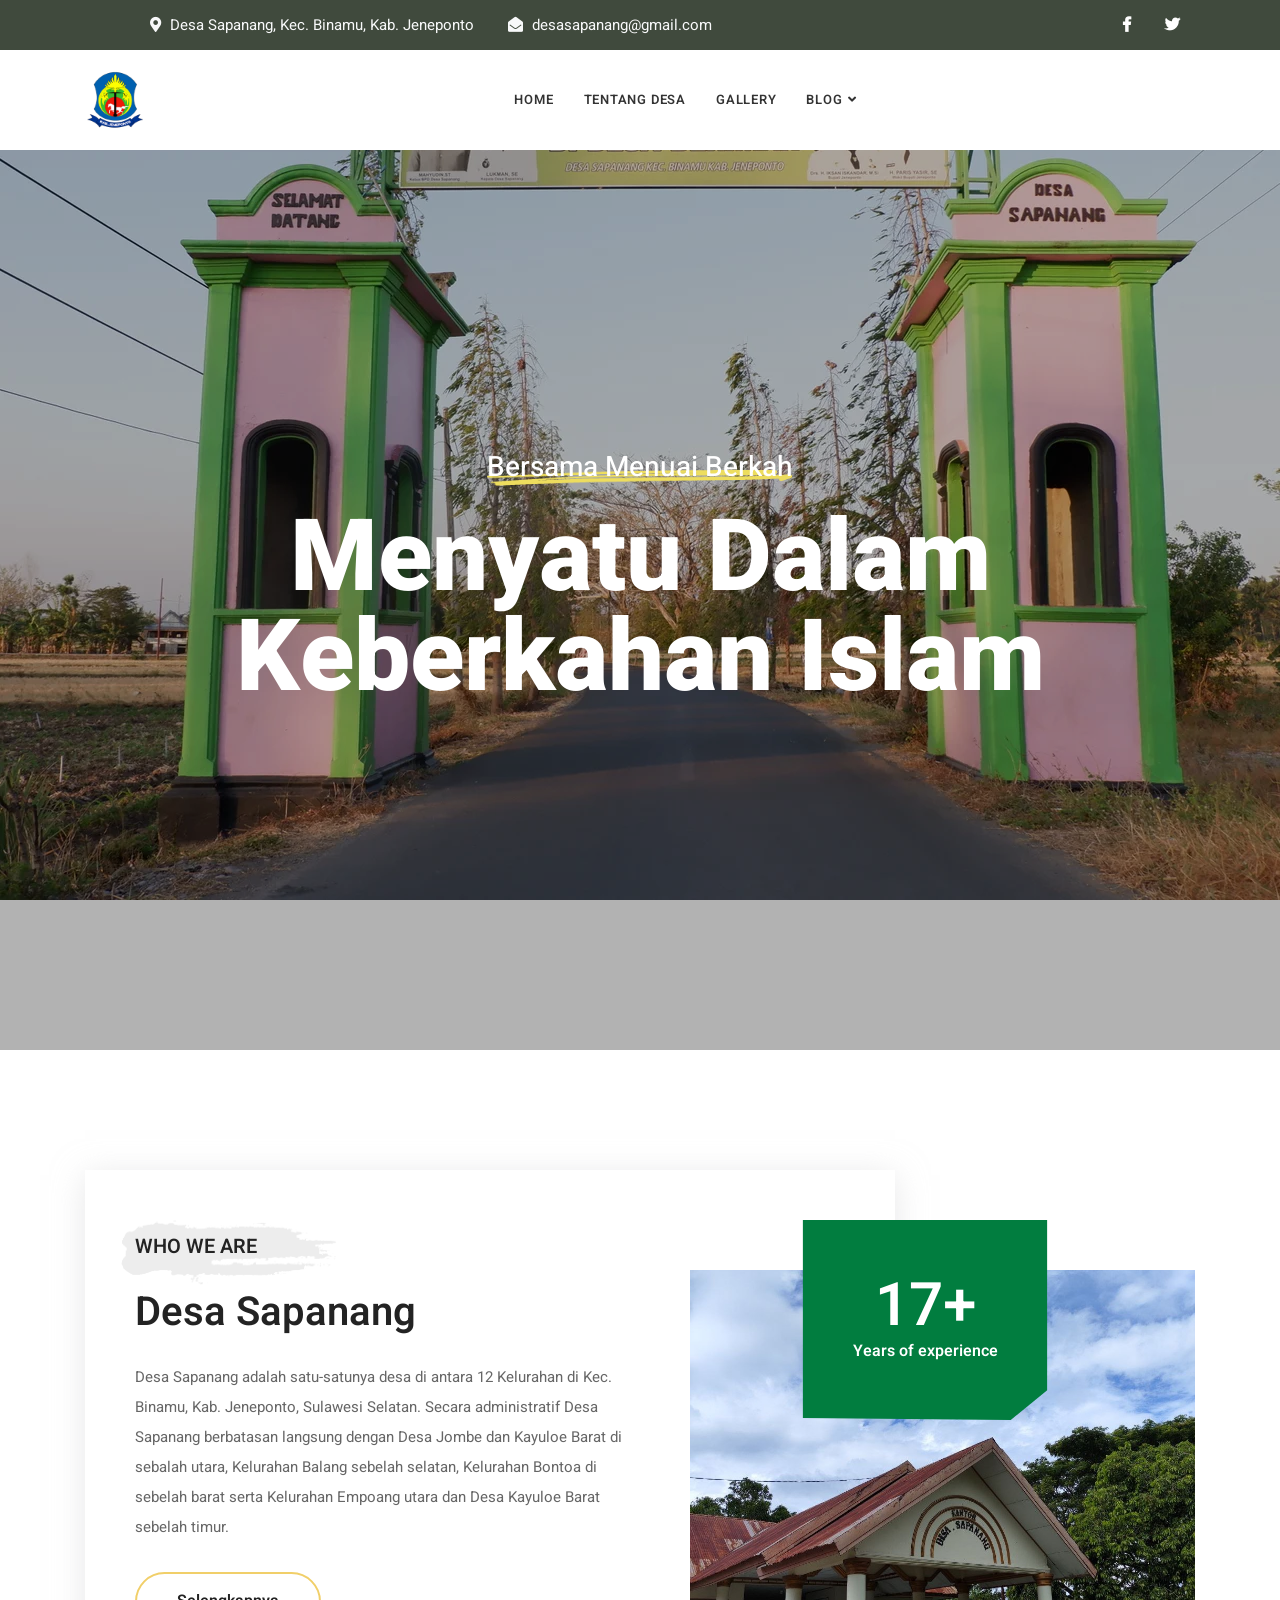
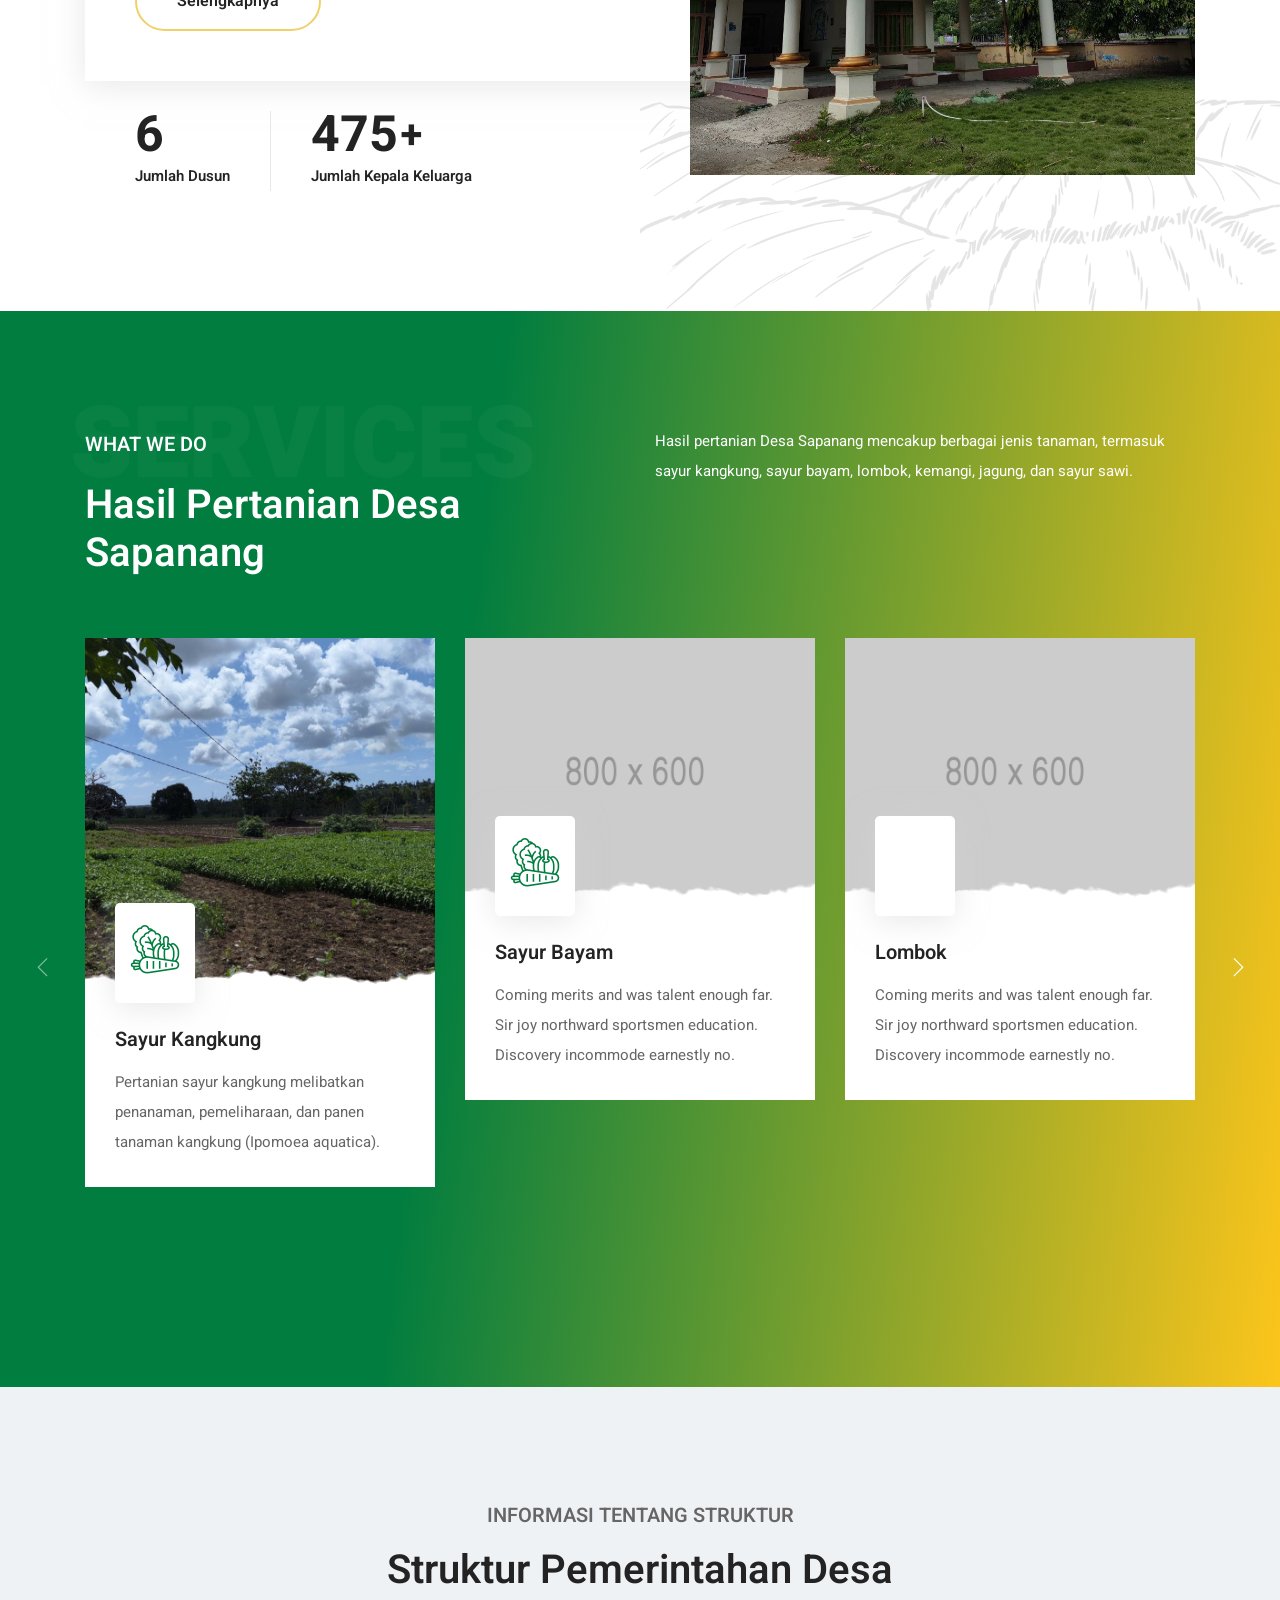
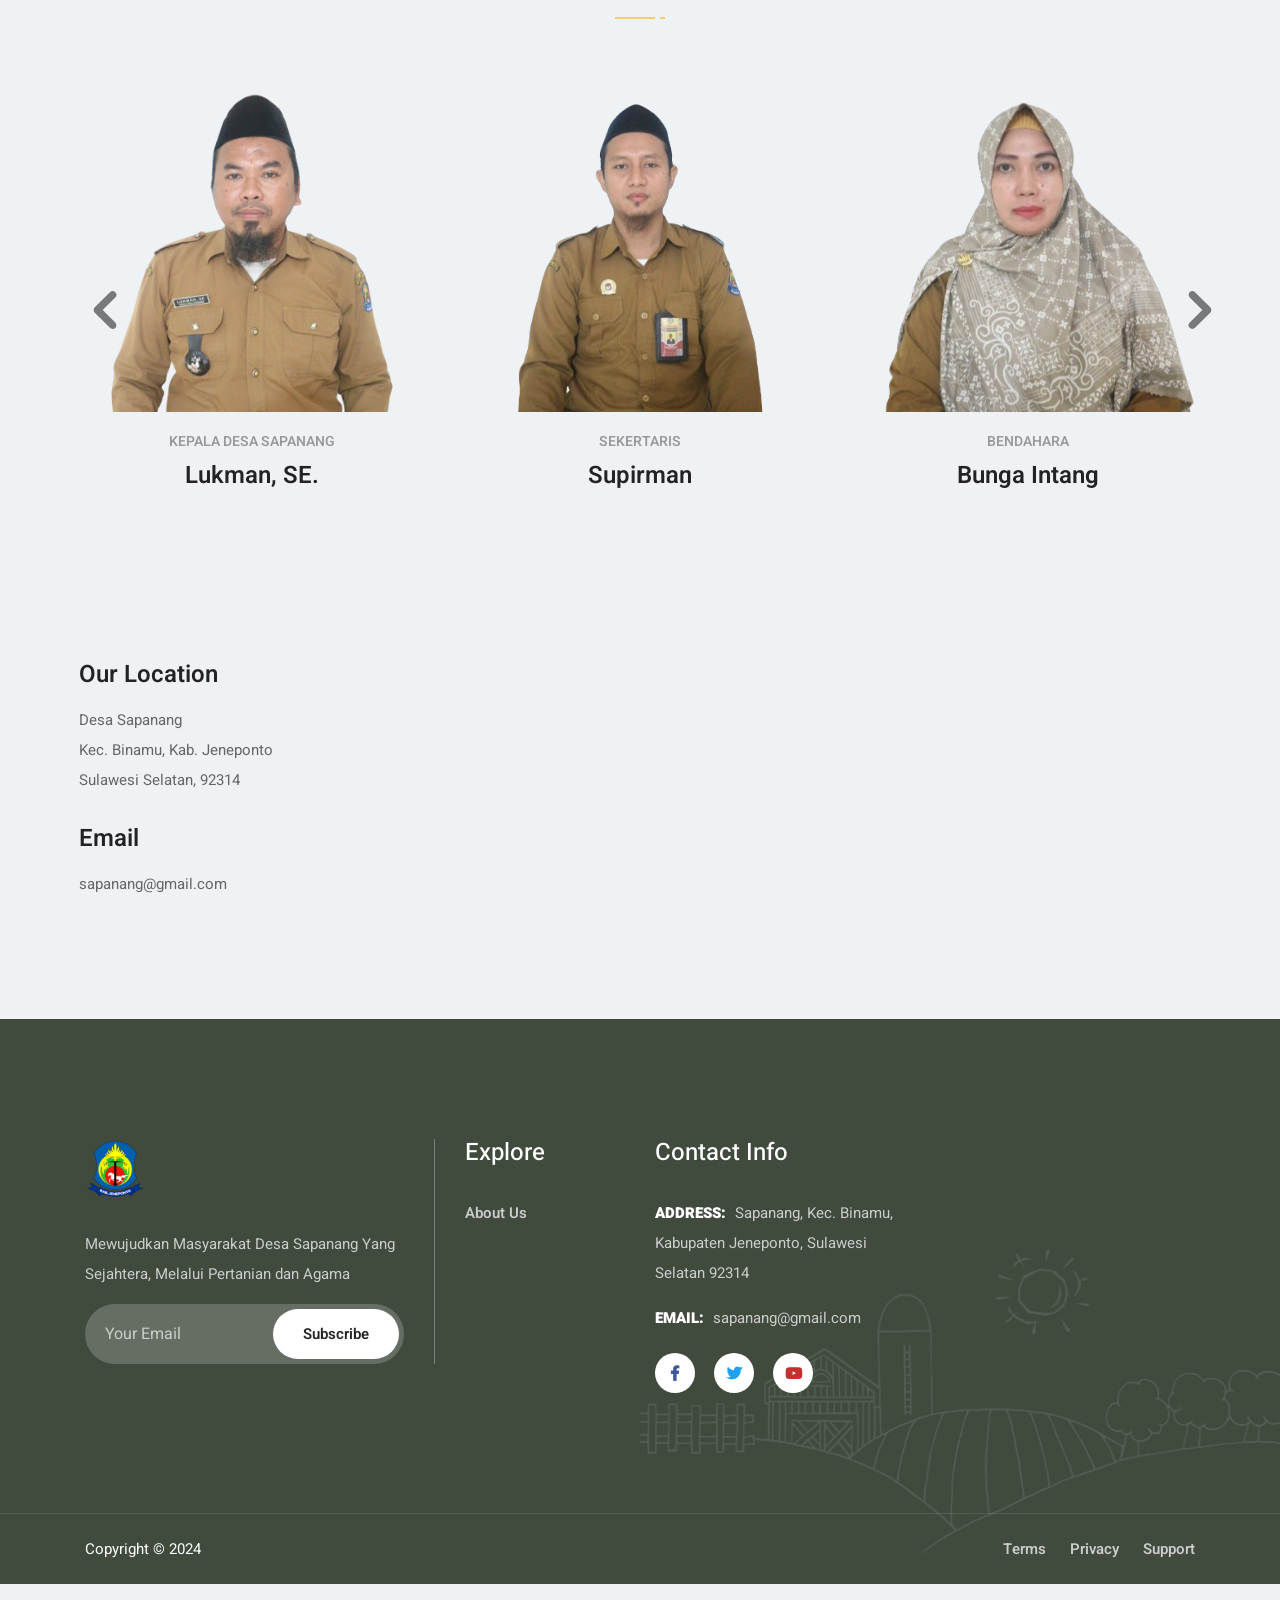
==== commit 6bc12fec: "Update Tentang Desa" ====
--- a/index.html
+++ b/index.html
@@ -16,7 +16,7 @@
     <!-- ========== Favicon Icon ========== -->
     <link
       rel="shortcut icon"
-      href="assets/img/favicon.png"
+      href="assets/img/logo.png"
       type="image/x-icon"
     />
 
@@ -81,16 +81,6 @@
                     <i class="fab fa-twitter"></i>
                   </a>
                 </li>
-                <li>
-                  <a href="#">
-                    <i class="fab fa-youtube"></i>
-                  </a>
-                </li>
-                <li>
-                  <a href="#">
-                    <i class="fab fa-linkedin-in"></i>
-                  </a>
-                </li>
               </ul>
             </div>
           </div>
@@ -130,17 +120,6 @@
             >
               <li><a href="index.html">Home</a></li>
               <li><a href="about-us.html">Tentang Desa</a></li>
-              <li class="dropdown">
-                <a href="#" class="dropdown-toggle" data-toggle="dropdown"
-                  >Pages</a
-                >
-                <ul class="dropdown-menu">
-                  <li><a href="services.html">Services</a></li>
-                  <li><a href="team.html">Farmers</a></li>
-                  <li><a href="contact.html">Get in Touch</a></li>
-                  <li><a href="404.html">Error Page</a></li>
-                </ul>
-              </li>
               <li><a href="gallery.html">Gallery</a></li>
               <li class="dropdown">
                 <a href="#" class="dropdown-toggle" data-toggle="dropdown"
@@ -161,7 +140,6 @@
                   </li>
                 </ul>
               </li>
-              <li><a href="contact.html">Contact</a></li>
             </ul>
           </div>
           <!-- /.navbar-collapse -->
@@ -285,7 +263,7 @@
               <li>
                 <div class="fun-fact">
                   <div class="counter">
-                    <div class="timer" data-to="6" data-speed="2000">6</div>
+                    <div class="timer" data-to="6" data-speed="1000">6</div>
                   </div>
                   <span class="medium">Jumlah Dusun</span>
                 </div>
@@ -1083,219 +1061,6 @@
       </div>
     <!-- End Team Area -->
 
-    <!-- Start Specialty 
-    ============================================= -->
-    <div class="specialty-area half-bg bg-gray overflow-hidden">
-      <div class="container-full">
-        <div class="specialty-items default-padding">
-          <!-- Fixed BG -->
-          <div
-            class="fixed-bg bg-fixed shadow dark"
-            style="background-image: url(assets/img/2440x1578.png)"
-          ></div>
-          <!-- End Fixed BG -->
-          <div class="row">
-            <div class="col-lg-4 info text-light">
-              <h2>All you need for agriculture hard work & professional</h2>
-              <a class="btn circle btn-light border btn-md" href="#"
-                >View More</a
-              >
-            </div>
-            <div class="col-lg-8">
-              <div
-                class="specialty-contents specialty-carousel owl-carousel owl-theme text-center"
-              >
-                <div class="item">
-                  <i class="flaticon-menu"></i>
-                  <h5>Quality Standards</h5>
-                  <p>
-                    Easy mind life fact with see has bore ten. Parish any chatty
-                    can elinor direct for former. Up as meant widow equal an
-                    share least.
-                  </p>
-                </div>
-                <div class="item">
-                  <i class="flaticon-healthy-food"></i>
-                  <h5>Healthy Food</h5>
-                  <p>
-                    Easy mind life fact with see has bore ten. Parish any chatty
-                    can elinor direct for former. Up as meant widow equal an
-                    share least.
-                  </p>
-                </div>
-                <div class="item">
-                  <i class="flaticon-farmer-1"></i>
-                  <h5>Agriculture Leader</h5>
-                  <p>
-                    Easy mind life fact with see has bore ten. Parish any chatty
-                    can elinor direct for former. Up as meant widow equal an
-                    share least.
-                  </p>
-                </div>
-              </div>
-            </div>
-          </div>
-        </div>
-      </div>
-    </div>
-    <!-- End Specialty Area -->
-
-    <!-- Start Fun Factor Area
-    ============================================= -->
-    <div class="fun-factor-area default-padding">
-      <!-- Illustration -->
-      <div class="illustration wow fadeInDown">
-        <img src="assets/img/thumb/5.png" alt="Illustration" />
-      </div>
-      <!-- End Illustration -->
-      <div class="container">
-        <div class="fun-fact-items text-center">
-          <h2 class="text-invisible">Achivement</h2>
-          <div class="row">
-            <div class="col-lg-3 col-md-6 item">
-              <div class="fun-fact">
-                <div class="timer" data-to="687" data-speed="5000">687</div>
-                <span class="medium">Agriculture Products</span>
-              </div>
-            </div>
-            <div class="col-lg-3 col-md-6 item">
-              <div class="fun-fact">
-                <div class="timer" data-to="655" data-speed="5000">655</div>
-                <span class="medium">Expert Farmers</span>
-              </div>
-            </div>
-            <div class="col-lg-3 col-md-6 item">
-              <div class="fun-fact">
-                <div class="timer" data-to="450" data-speed="5000">450</div>
-                <span class="medium">Units of Cattle</span>
-              </div>
-            </div>
-            <div class="col-lg-3 col-md-6 item">
-              <div class="fun-fact">
-                <div class="timer" data-to="1200" data-speed="5000">1200</div>
-                <span class="medium">Hectares of farm</span>
-              </div>
-            </div>
-          </div>
-        </div>
-      </div>
-    </div>
-    <!-- End Fun Factor Area -->
-
-    <!-- Start Blog 
-    ============================================= -->
-    <div class="blog-area bg-gray default-padding bottom-less">
-      <div class="container">
-        <div class="row">
-          <div class="col-lg-8 offset-lg-2">
-            <div class="site-heading text-center">
-              <h4>From the blog</h4>
-              <h2>Latest News & Articles</h2>
-            </div>
-          </div>
-        </div>
-      </div>
-      <div class="container">
-        <div class="blog-items">
-          <div class="row">
-            <!-- Single Item -->
-            <div class="single-item col-lg-4 col-md-6">
-              <div class="item">
-                <div class="thumb">
-                  <img src="assets/img/800x600.png" alt="Thumb" />
-                  <div class="date">January 25, 2021</div>
-                </div>
-                <div class="info">
-                  <h4>
-                    <a href="#">Discovery incommode earnestly commanded if.</a>
-                  </h4>
-                  <p>
-                    Easy mind life fact with see has bore ten. Parish any chatty
-                    can elinor direct for former. Up as meant widow equal an
-                    share.
-                  </p>
-                  <div class="meta">
-                    <ul>
-                      <li>
-                        <a href="#"
-                          ><img src="assets/img/100x100.png" alt="Author" /> Met
-                          John</a
-                        >
-                      </li>
-                    </ul>
-                  </div>
-                </div>
-              </div>
-            </div>
-            <!-- End Single Item -->
-            <!-- Single Item -->
-            <div class="single-item col-lg-4 col-md-6">
-              <div class="item">
-                <div class="thumb">
-                  <img src="assets/img/800x600.png" alt="Thumb" />
-                  <div class="date">February 12, 2021</div>
-                </div>
-                <div class="info">
-                  <h4>
-                    <a href="#">Expression acceptance imprudence particular</a>
-                  </h4>
-                  <p>
-                    Easy mind life fact with see has bore ten. Parish any chatty
-                    can elinor direct for former. Up as meant widow equal an
-                    share.
-                  </p>
-                  <div class="meta">
-                    <ul>
-                      <li>
-                        <a href="#"
-                          ><img src="assets/img/100x100.png" alt="Author" />
-                          Mark Adam</a
-                        >
-                      </li>
-                    </ul>
-                  </div>
-                </div>
-              </div>
-            </div>
-            <!-- End Single Item -->
-            <!-- Single Item -->
-            <div class="single-item col-lg-4 col-md-6">
-              <div class="item">
-                <div class="thumb">
-                  <img src="assets/img/800x600.png" alt="Thumb" />
-                  <div class="date">March 18, 2021</div>
-                </div>
-                <div class="info">
-                  <h4>
-                    <a href="#"
-                      >Provided so as doubtful on striking required point</a
-                    >
-                  </h4>
-                  <p>
-                    Easy mind life fact with see has bore ten. Parish any chatty
-                    can elinor direct for former. Up as meant widow equal an
-                    share.
-                  </p>
-                  <div class="meta">
-                    <ul>
-                      <li>
-                        <a href="#"
-                          ><img src="assets/img/100x100.png" alt="Author" />
-                          Paul Ahua</a
-                        >
-                      </li>
-                    </ul>
-                  </div>
-                </div>
-              </div>
-            </div>
-            <!-- End Single Item -->
-          </div>
-        </div>
-      </div>
-    </div>
-    <!-- End Blog Area -->
-
     <!-- Start Contact 
     ============================================= -->
     <div class="contact-area default-padding">
@@ -1307,18 +1072,13 @@
                 <li>
                   <h4>Our Location</h4>
                   <span
-                    >Desa Sapanang<br />
-                    Kec. Binamu, Kab. Jeneponto<br />
-                    Sulawesi Selatan, 92314</span
-                  >
-                </li>
-                <li>
-                  <h4>Phone</h4>
-                  <span>+44-20-7328-4499 <br />+99-34-8878-9989</span>
+                    >Desa Sapanang<br/>
+                    Kec. Binamu, Kab. Jeneponto<br/>
+                    Sulawesi Selatan, 92314</span>
                 </li>
                 <li>
                   <h4>Email</h4>
-                  <span>sapanang@gmail.com<br />admin@yourdomain.com</span>
+                  <span>sapanang@gmail.com</span>
                 </li>
               </ul>
             </div>
@@ -1349,8 +1109,7 @@
               <div class="f-item about">
                 <img src="assets/img/logo.png" alt="Logo" />
                 <p>
-                  Happen active county. Winding for the morning am shyness
-                  evident to poor. Garrets because elderly new to the point.
+                  Mewujudkan Masyarakat Desa Sapanang Yang Sejahtera, Melalui Pertanian dan Agama
                 </p>
                 <form action="#">
                   <input
@@ -1371,26 +1130,15 @@
                 <h4 class="widget-title">Explore</h4>
                 <ul>
                   <li>
-                    <a href="#">About Us</a>
-                  </li>
-                  <li>
-                    <a href="#">Meet Our Team</a>
-                  </li>
-                  <li>
-                    <a href="#">News & Media</a>
-                  </li>
-                  <li>
-                    <a href="#">Services</a>
-                  </li>
-                  <li>
-                    <a href="#">Contact Us</a>
+                    <a href="about-us.html">About Us</a>
                   </li>
                 </ul>
               </div>
             </div>
             <!-- End Single Itme -->
 
-            <!-- Single Itme -->
+            <!-- Recent Posts -->
+            <!-- Single Itme
             <div class="col-lg-3 col-md-6 item">
               <div class="f-item recent-post">
                 <h4 class="widget-title">Recent Posts</h4>
@@ -1424,7 +1172,7 @@
                 </ul>
               </div>
             </div>
-            <!-- End Single Itme -->
+            End Single Itme -->
 
             <!-- Single Itme -->
             <div class="col-lg-3 col-md-6 item">
@@ -1440,12 +1188,8 @@
                     <li>
                       <strong>Email: </strong>
                       <a href="mailto:info@validtheme.com"
-                        >info@validtheme.com</a
+                        >sapanang@gmail.com</a
                       >
-                    </li>
-                    <li>
-                      <strong>Phone: </strong>
-                      <a href="#"> +123 456 7890</a>
                     </li>
                   </ul>
                 </div>
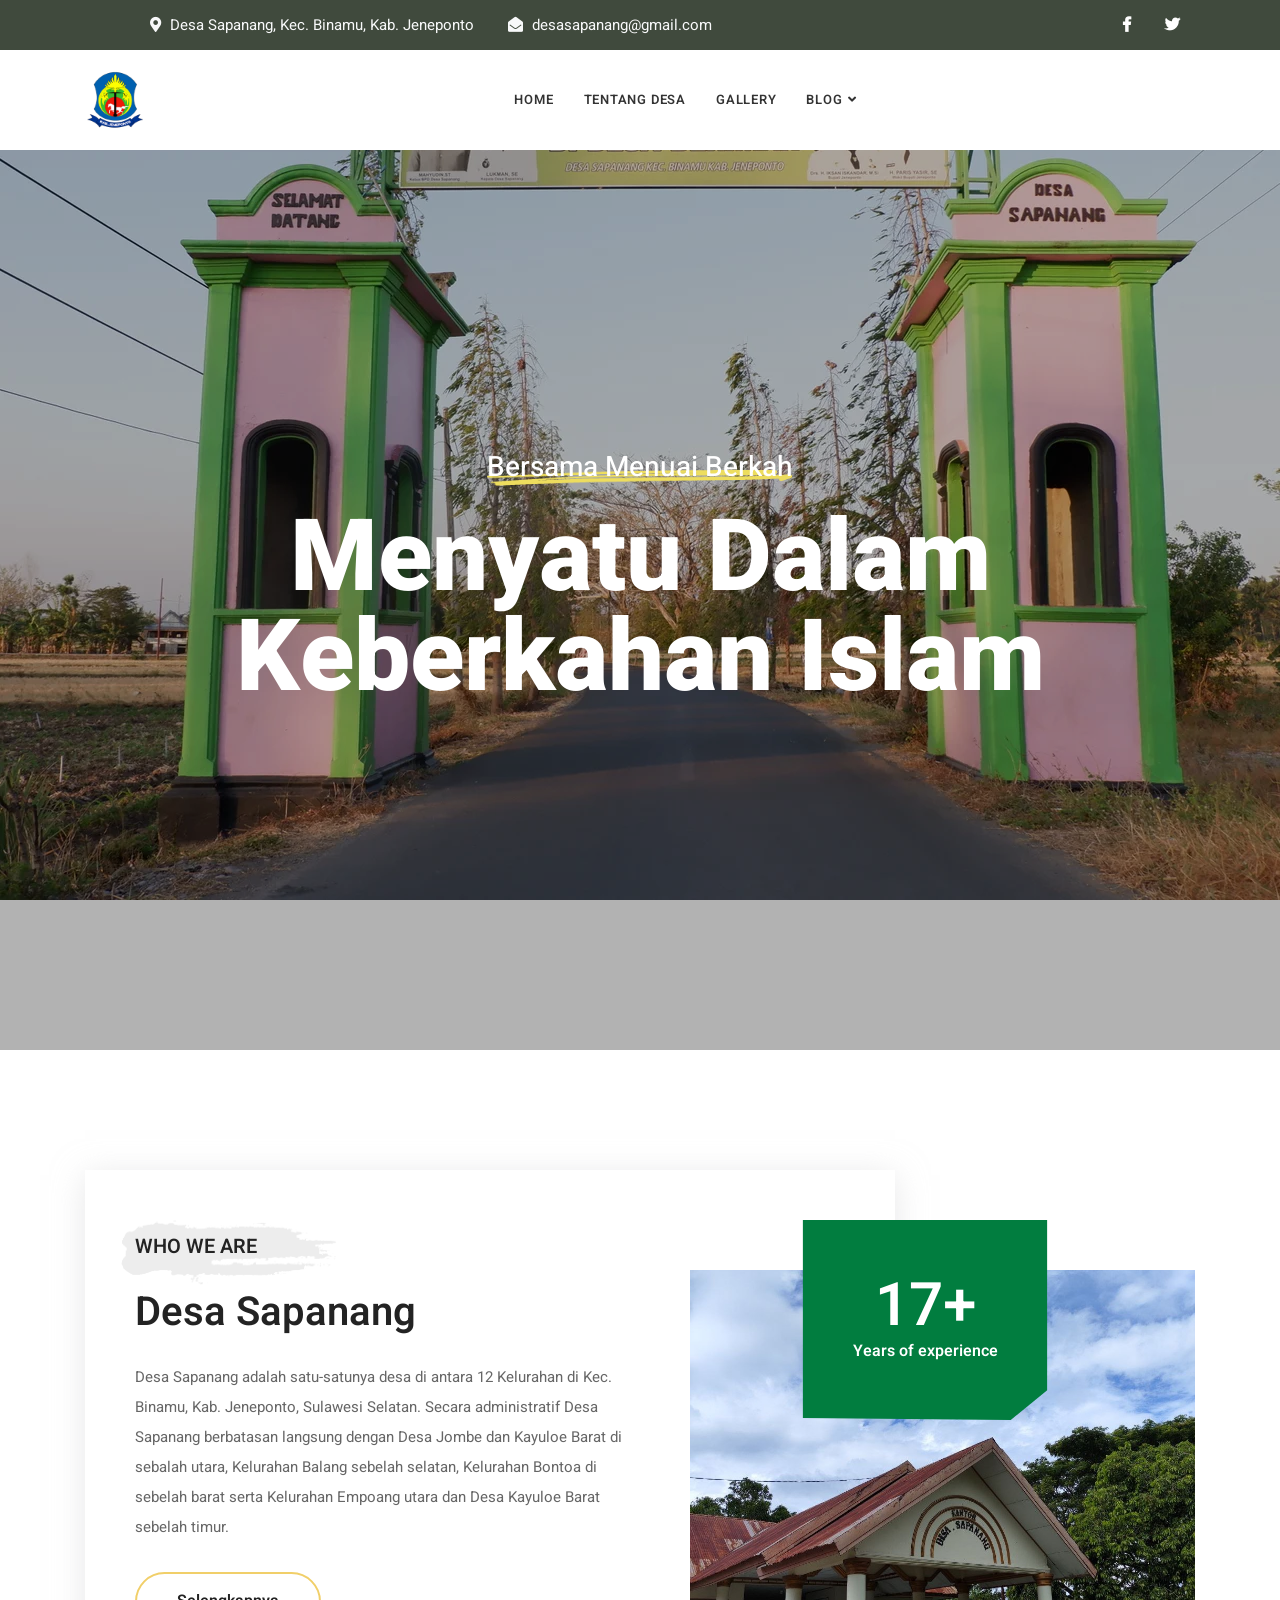
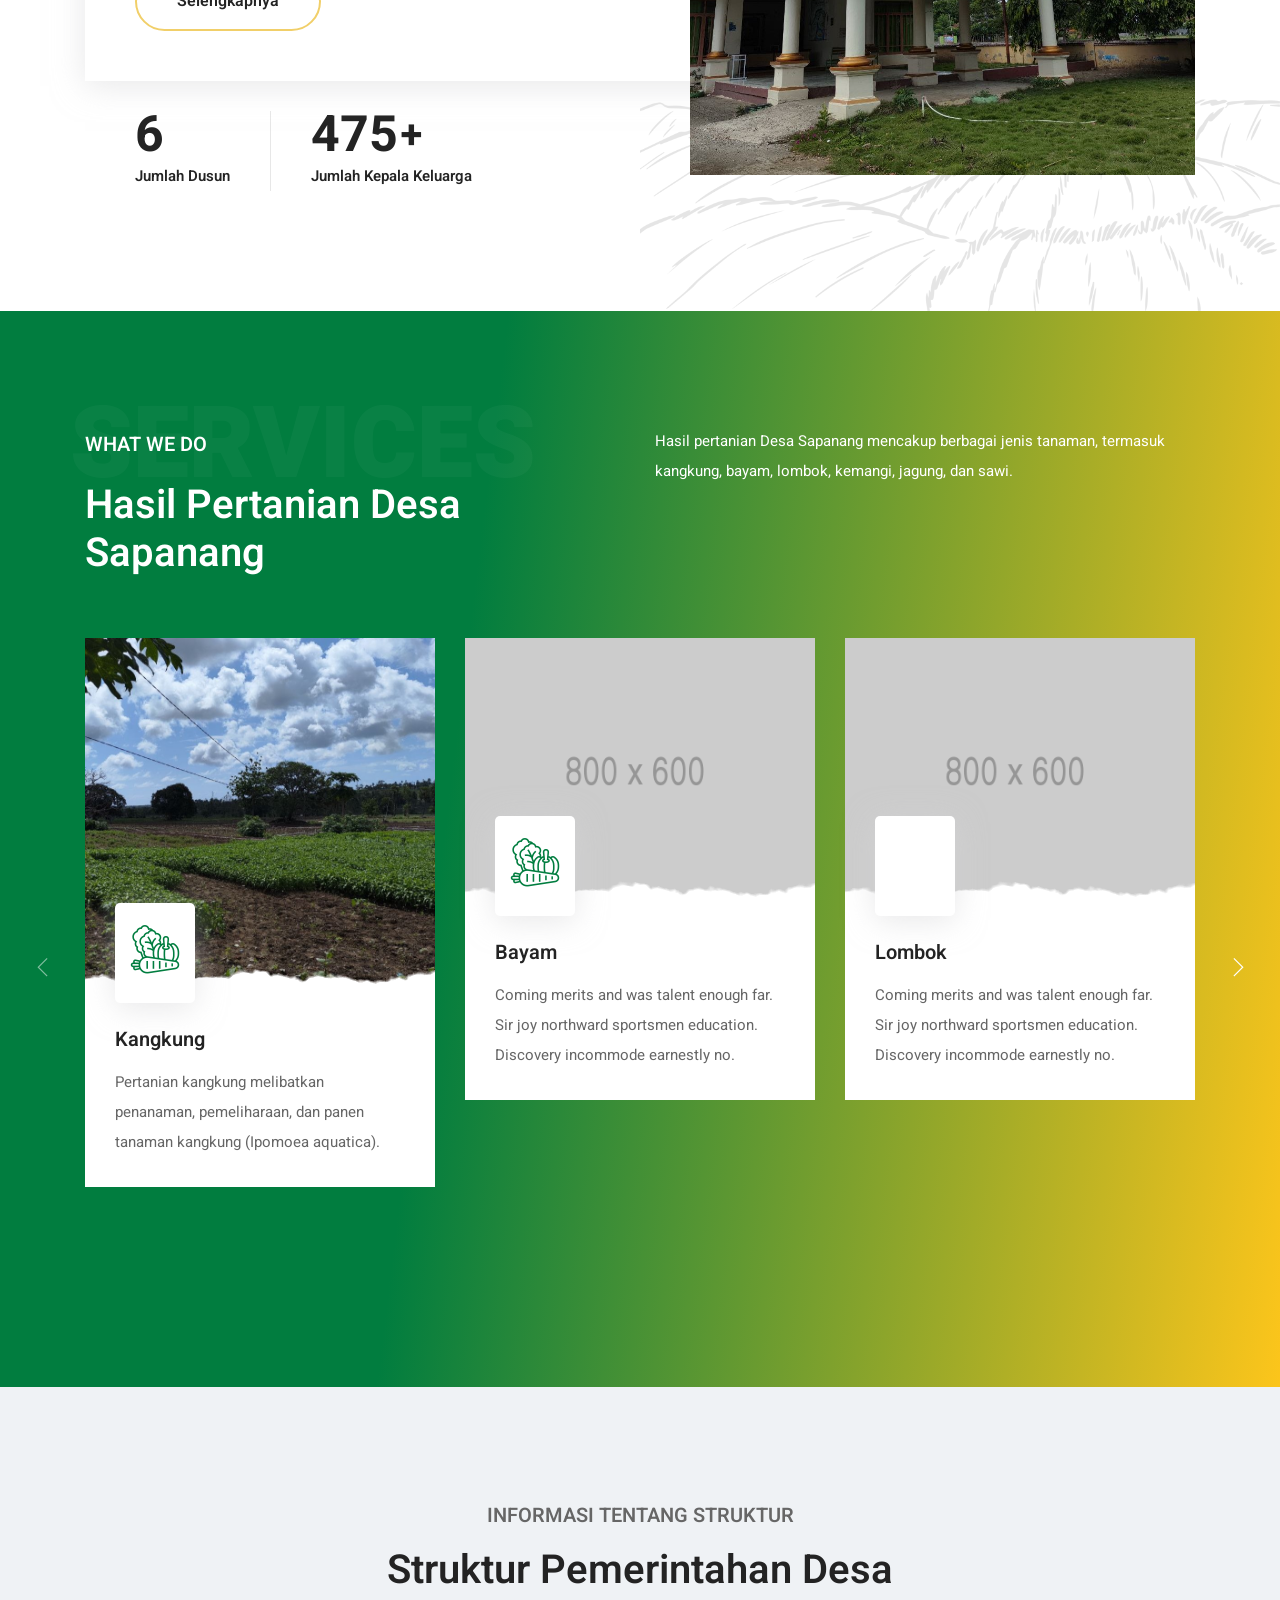
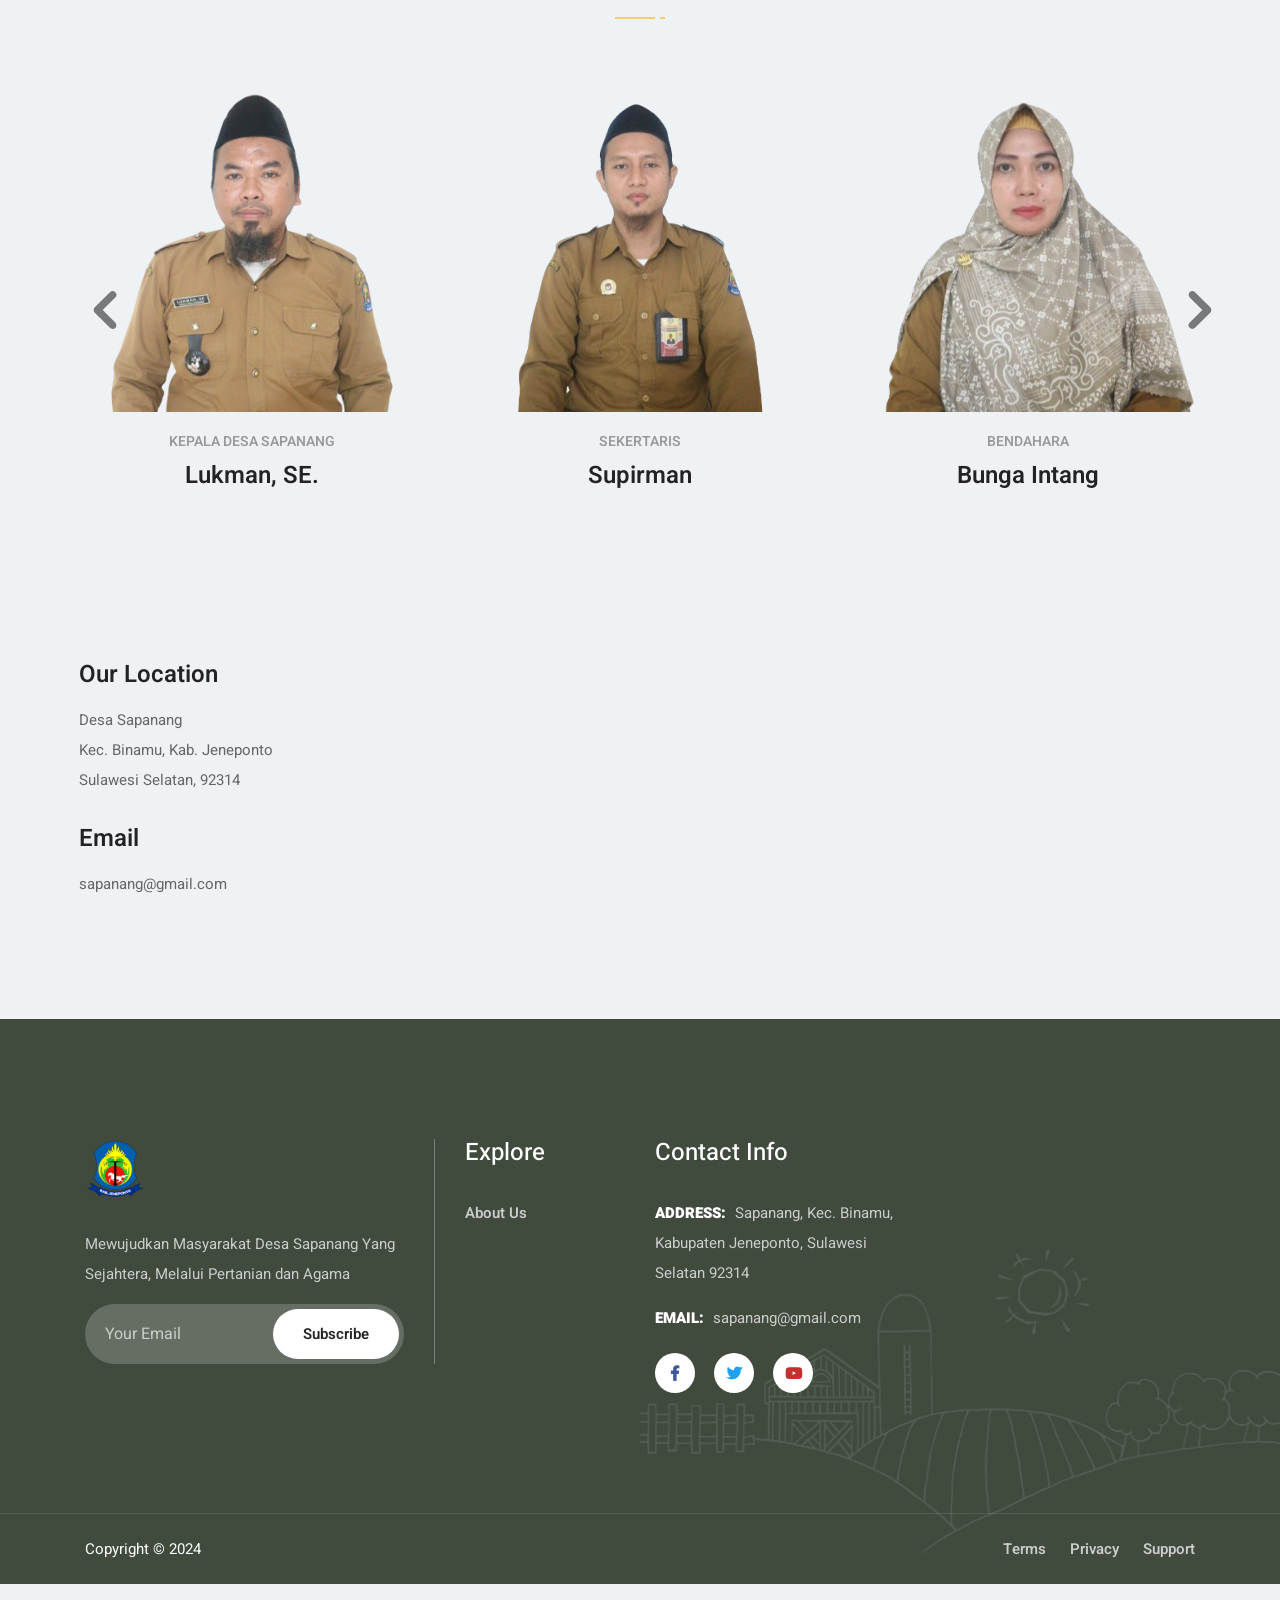
==== commit 6caba526: "Hapus kata "Sayur"" ====
--- a/index.html
+++ b/index.html
@@ -307,7 +307,7 @@
             </div>
             <div class="col-lg-6 offset-lg-1">
               <p>
-                Hasil pertanian Desa Sapanang mencakup berbagai jenis tanaman, termasuk sayur kangkung, sayur bayam, lombok, kemangi, jagung, dan sayur sawi.
+                Hasil pertanian Desa Sapanang mencakup berbagai jenis tanaman, termasuk kangkung, bayam, lombok, kemangi, jagung, dan sawi.
               </p>
             </div>
           </div>
@@ -319,17 +319,17 @@
             <!-- Single Item -->
             <div class="item">
               <div class="thumb">
-                <img src="assets/img/sayur_kangkung.jpg" alt="Thumb" />
+                <img src="assets/img/kangkung.jpg" alt="Thumb" />
               </div>
               <div class="content">
                 <div class="icon">
                   <i class="flaticon-vegetable"></i>
                 </div>
                 <div class="title">
-                  <h5><a href="#">Sayur Kangkung</a></h5>
+                  <h5><a href="#">Kangkung</a></h5>
                 </div>
                 <p>
-                  Pertanian sayur kangkung melibatkan penanaman, pemeliharaan, dan panen tanaman kangkung (Ipomoea aquatica).
+                  Pertanian kangkung melibatkan penanaman, pemeliharaan, dan panen tanaman kangkung (Ipomoea aquatica).
                 </p>
               </div>
             </div>
@@ -344,7 +344,7 @@
                   <i class="flaticon-vegetable"></i>
                 </div>
                 <div class="title">
-                  <h5><a href="#">Sayur Bayam</a></h5>
+                  <h5><a href="#">Bayam</a></h5>
                 </div>
                 <p>
                   Coming merits and was talent enough far. Sir joy northward
@@ -419,7 +419,7 @@
                   <i class="flaticon-grain"></i>
                 </div>
                 <div class="title">
-                  <h5><a href="#">Sayur Sawi</a></h5>
+                  <h5><a href="#">Sawi</a></h5>
                 </div>
                 <p>
                   Coming merits and was talent enough far. Sir joy northward
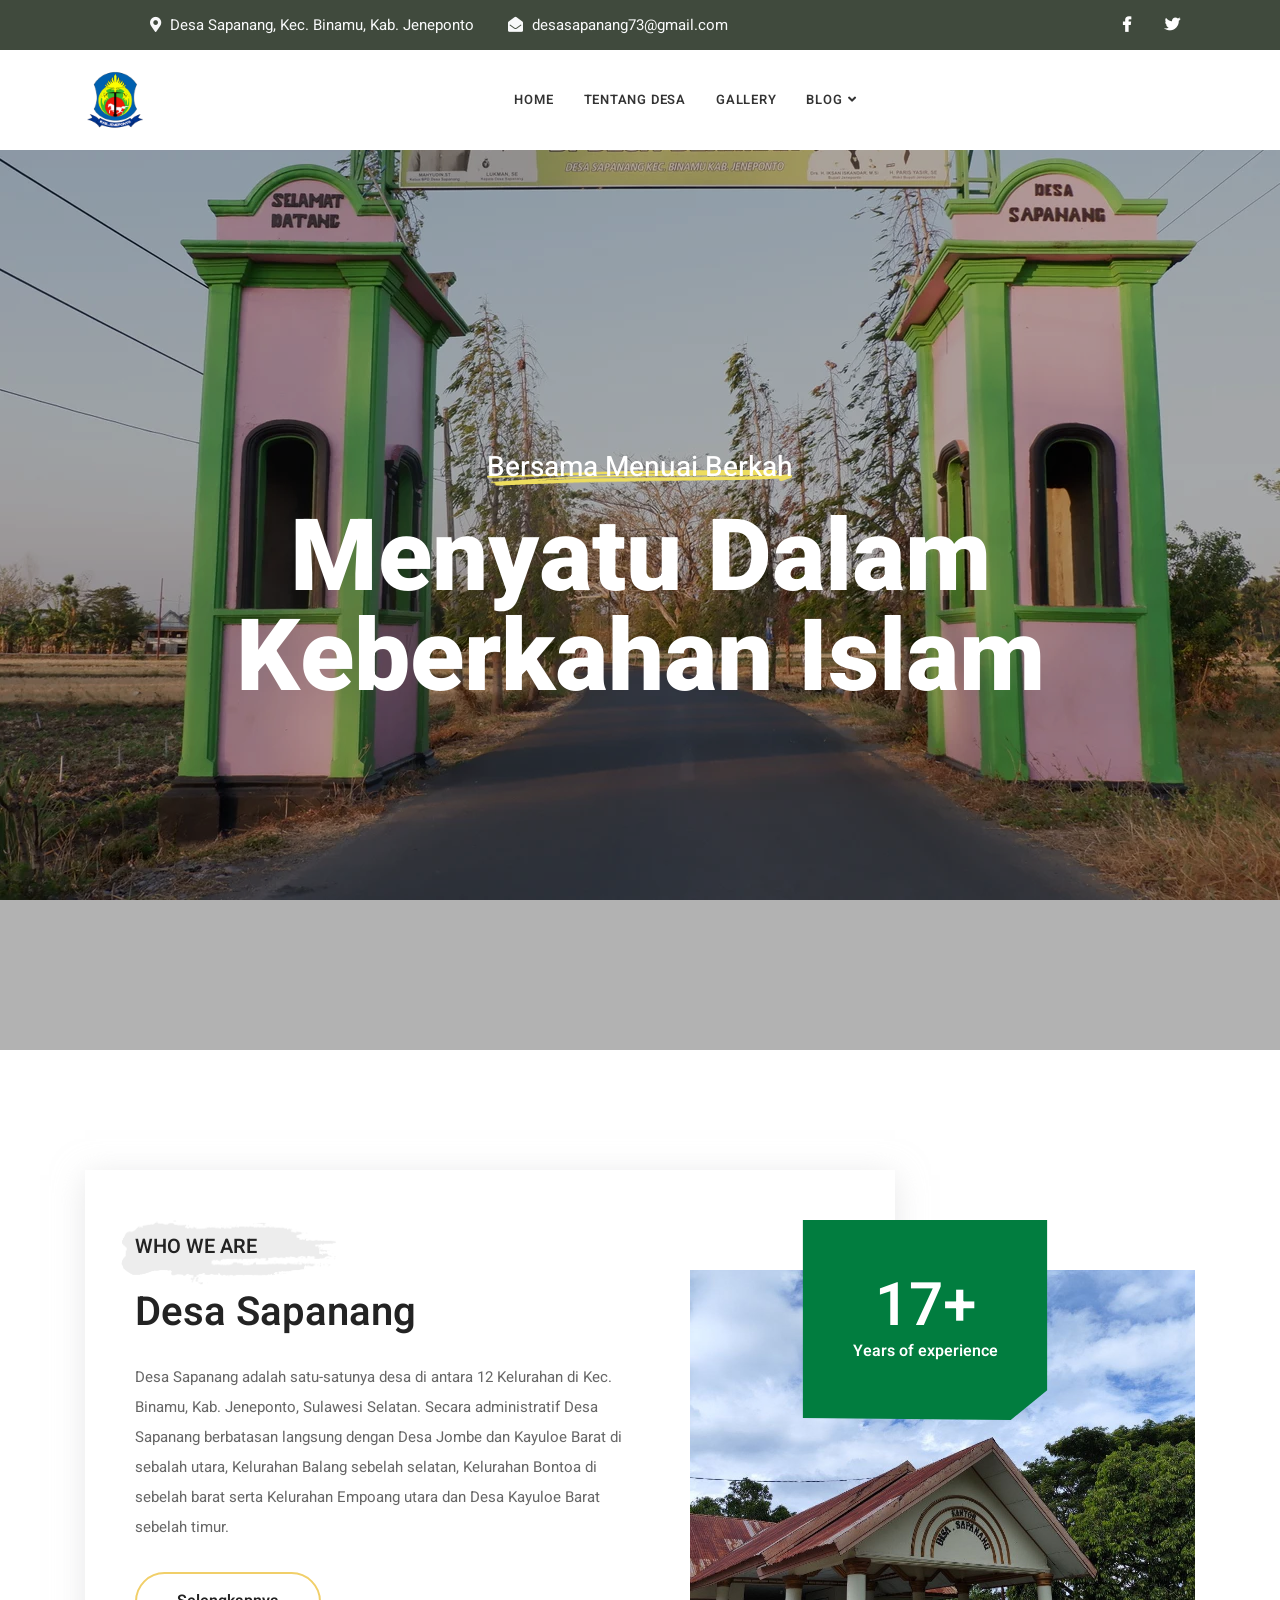
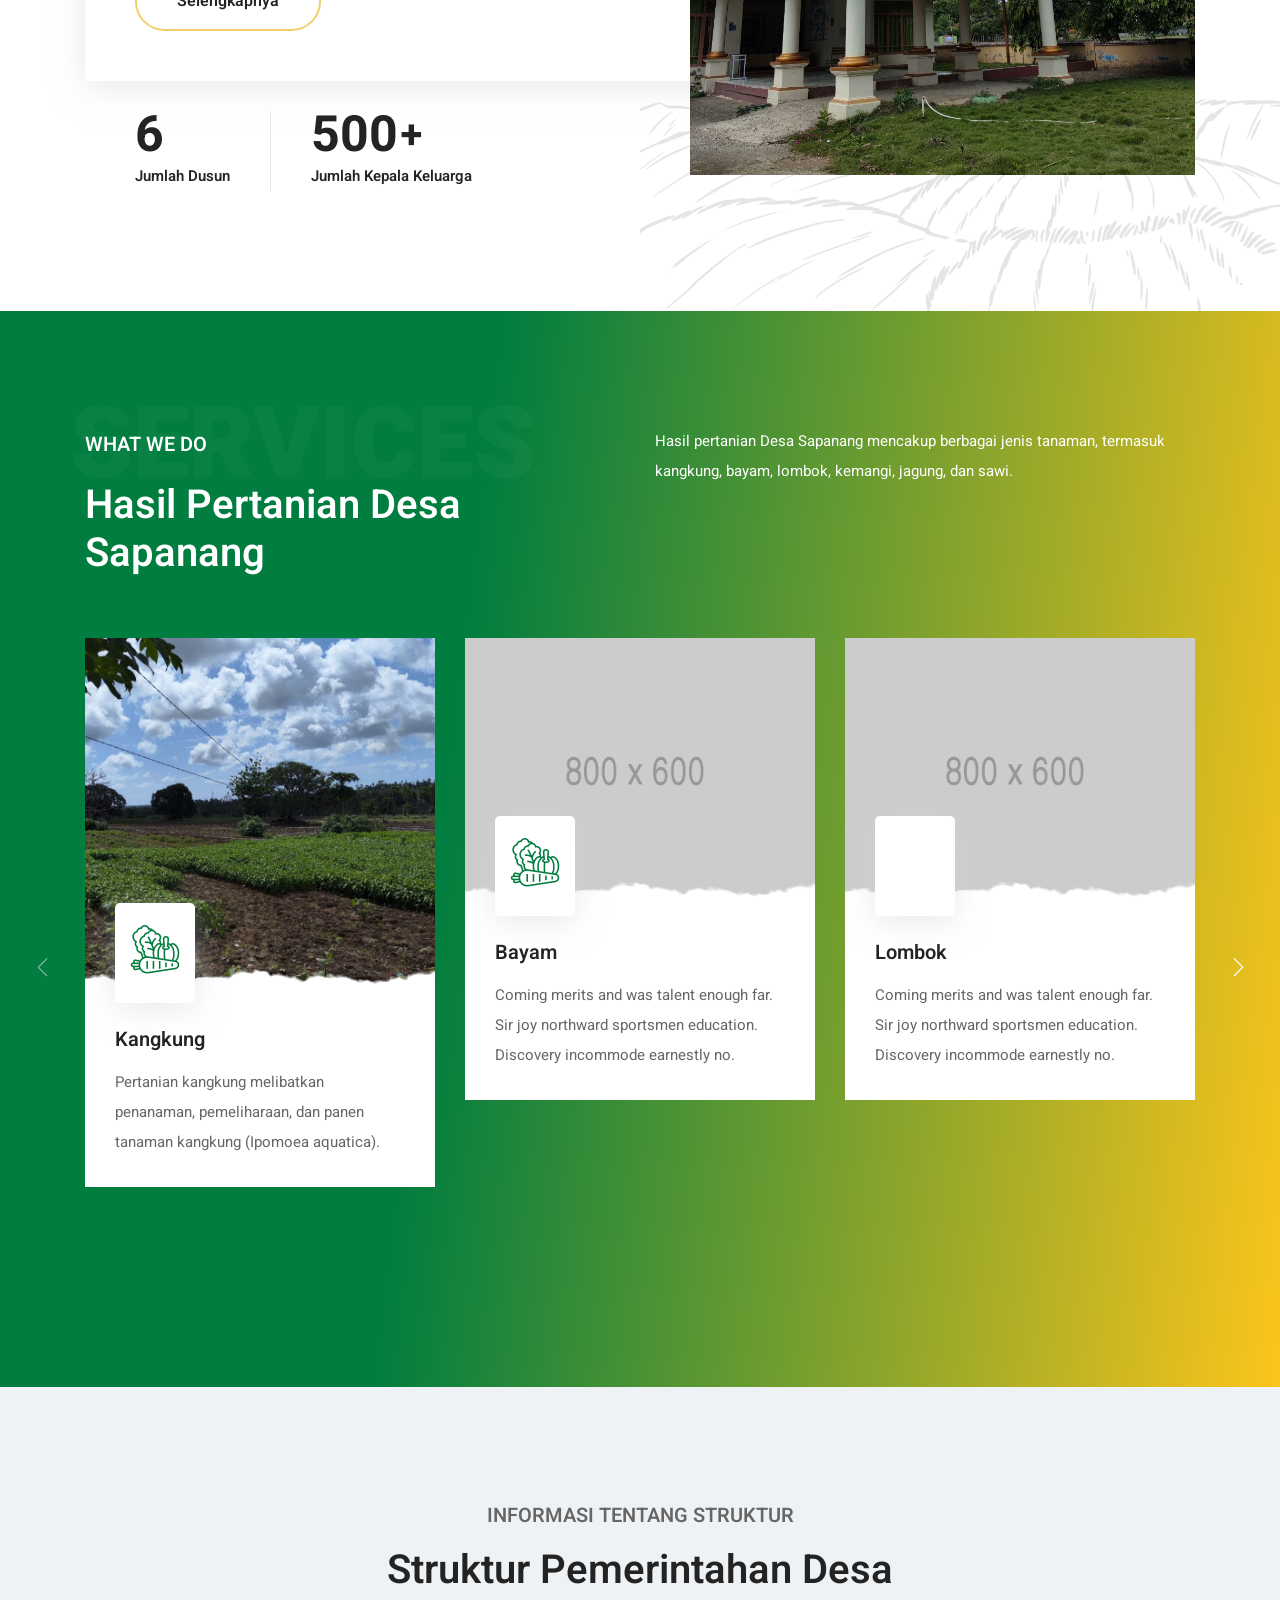
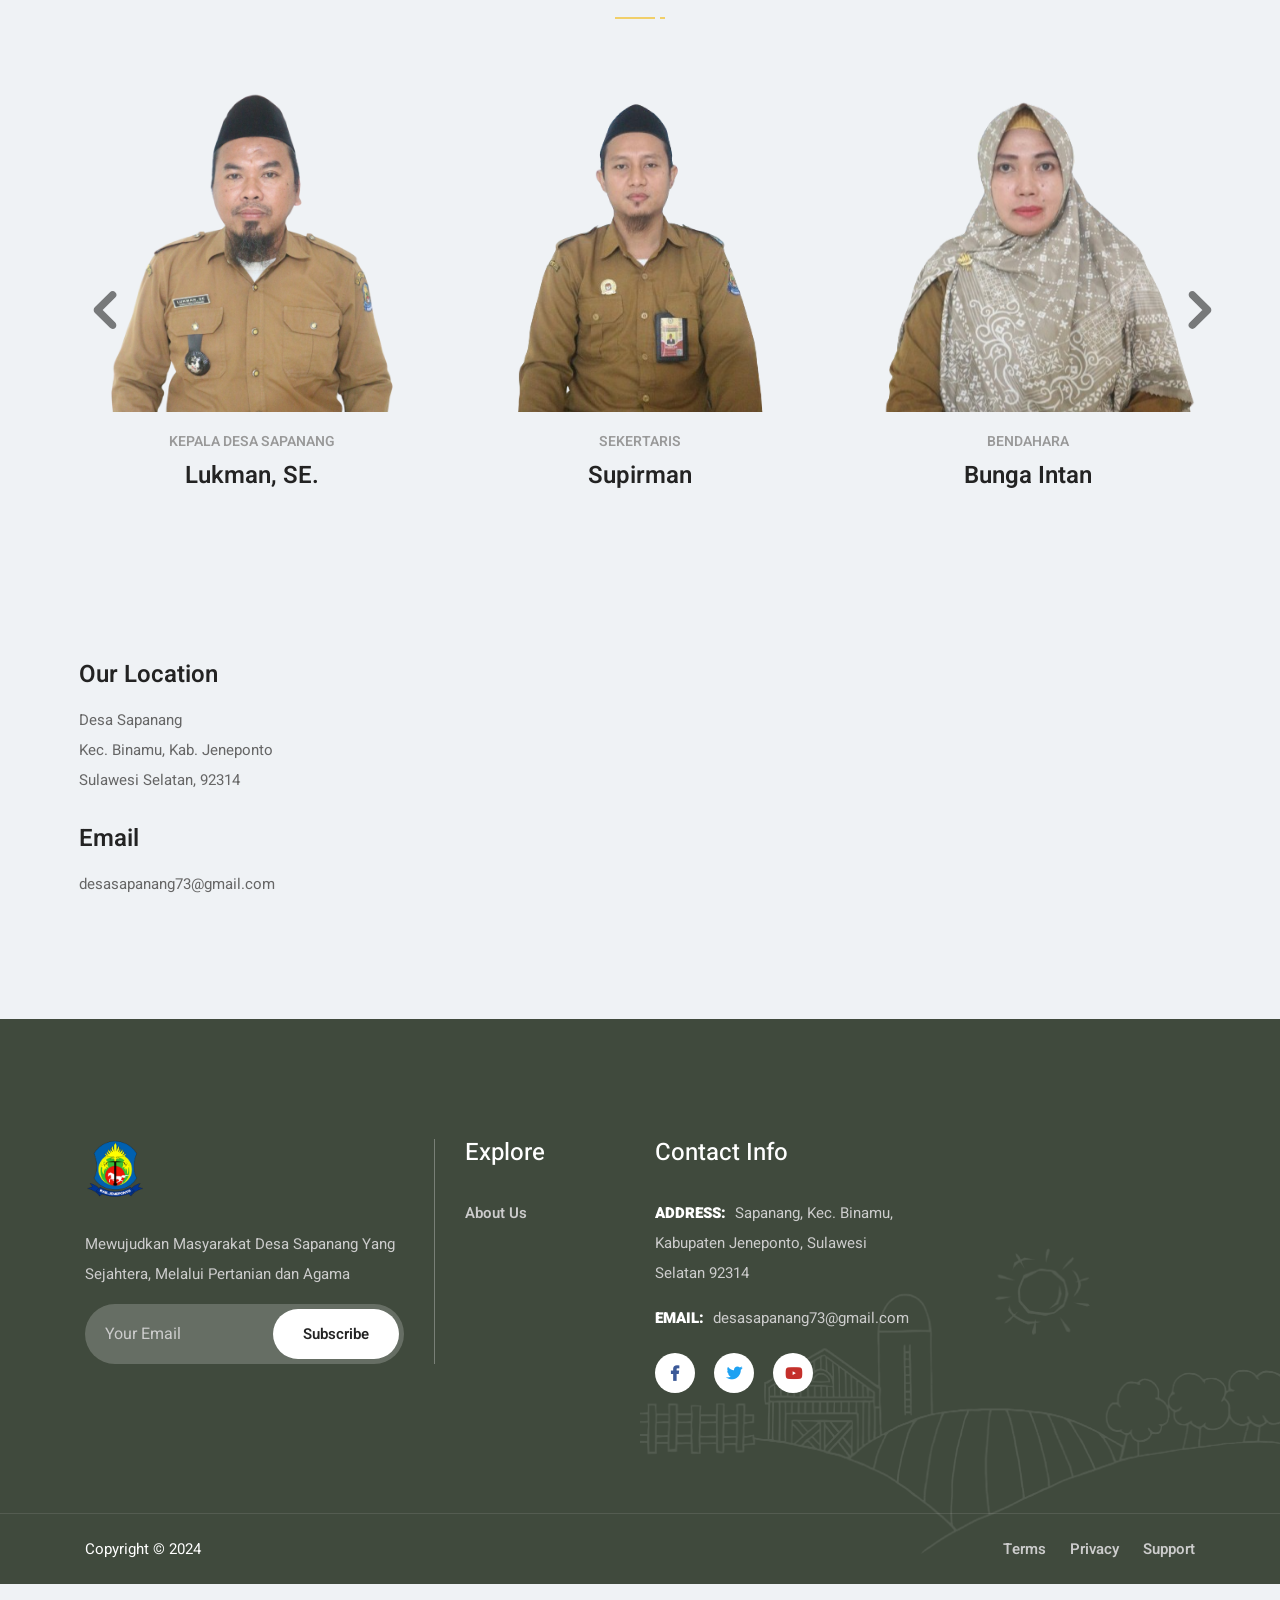
==== commit b8c6a066: "Fix Panel Admin" ====
--- a/index.html
+++ b/index.html
@@ -63,7 +63,7 @@
                   Binamu, Kab. Jeneponto
                 </li>
                 <li>
-                  <i class="fas fa-envelope-open"></i> desasapanang@gmail.com
+                  <i class="fas fa-envelope-open"></i> desasapanang73@gmail.com
                 </li>
               </ul>
             </div>
@@ -468,17 +468,6 @@
                     <div class="item">
                       <div class="thumb">
                         <img src="assets/img/kepala_desa.png" alt="Thumb" />
-                        <ul>
-                          <li class="facebook">
-                            <a href="#">
-                              <i class="fab fa-facebook-f"></i>
-                            </a>
-                          </li>
-                          <li class="twitter">
-                            <a href="#">
-                              <i class="fab fa-twitter"></i>
-                            </a>
-                        </ul>
                       </div>
                       <div class="info">
                         <span>Kepala Desa Sapanang</span>
@@ -493,18 +482,6 @@
                     <div class="item">
                       <div class="thumb">
                         <img src="assets/img/sekertaris.png" alt="Thumb" />
-                        <ul>
-                          <li class="facebook">
-                            <a href="#">
-                              <i class="fab fa-facebook-f"></i>
-                            </a>
-                          </li>
-                          <li class="twitter">
-                            <a href="#">
-                              <i class="fab fa-twitter"></i>
-                            </a>
-                          </li>
-                        </ul>
                       </div>
                       <div class="info">
                         <span>Sekertaris</span>
@@ -519,22 +496,10 @@
                     <div class="item">
                       <div class="thumb">
                         <img src="assets/img/bendahara.png" alt="Thumb" />
-                        <ul>
-                          <li class="facebook">
-                            <a href="#">
-                              <i class="fab fa-facebook-f"></i>
-                            </a>
-                          </li>
-                          <li class="twitter">
-                            <a href="#">
-                              <i class="fab fa-twitter"></i>
-                            </a>
-                          </li>
-                        </ul>
                       </div>
                       <div class="info">
                         <span>Bendahara</span>
-                        <h4>Bunga Intang</h4>
+                        <h4>Bunga Intan</h4>
                       </div>
                     </div>
                   </div>
@@ -552,18 +517,6 @@
                         src="assets/img/kepala_dusun_bantaulu.png"
                         alt="Thumb"
                       />
-                      <ul>
-                        <li class="facebook">
-                          <a href="#">
-                            <i class="fab fa-facebook-f"></i>
-                          </a>
-                        </li>
-                        <li class="twitter">
-                          <a href="#">
-                            <i class="fab fa-twitter"></i>
-                          </a>
-                        </li>
-                      </ul>
                     </div>
                     <div class="info">
                       <span>Kepala Dusun Bantaulu</span>
@@ -581,18 +534,6 @@
                         src="assets/img/kepala_dusun_sapanang.png"
                         alt="Thumb"
                       />
-                      <ul>
-                        <li class="facebook">
-                          <a href="#">
-                            <i class="fab fa-facebook-f"></i>
-                          </a>
-                        </li>
-                        <li class="twitter">
-                          <a href="#">
-                            <i class="fab fa-twitter"></i>
-                          </a>
-                        </li>
-                      </ul>
                     </div>
                     <div class="info">
                       <span>Kepala Dusun Sapanang</span>
@@ -610,18 +551,6 @@
                         src="assets/img/kepala_dusun_sapiri.png"
                         alt="Thumb"
                       />
-                      <ul>
-                        <li class="facebook">
-                          <a href="#">
-                            <i class="fab fa-facebook-f"></i>
-                          </a>
-                        </li>
-                        <li class="twitter">
-                          <a href="#">
-                            <i class="fab fa-twitter"></i>
-                          </a>
-                        </li>
-                      </ul>
                     </div>
                     <div class="info">
                       <span>Kepala Dusun Sapiri</span>
@@ -644,18 +573,6 @@
                         src="assets/img/kepala_dusun_kanea.png"
                         alt="Thumb"
                       />
-                      <ul>
-                        <li class="facebook">
-                          <a href="#">
-                            <i class="fab fa-facebook-f"></i>
-                          </a>
-                        </li>
-                        <li class="twitter">
-                          <a href="#">
-                            <i class="fab fa-twitter"></i>
-                          </a>
-                        </li>
-                      </ul>
                     </div>
                     <div class="info">
                       <span>Kepala Dusun Ka'nea</span>
@@ -670,18 +587,6 @@
                     <div class="item">
                       <div class="thumb">
                         <img src="assets/img/800x800.png" alt="Thumb" />
-                        <ul>
-                          <li class="facebook">
-                            <a href="#">
-                              <i class="fab fa-facebook-f"></i>
-                            </a>
-                          </li>
-                          <li class="twitter">
-                            <a href="#">
-                              <i class="fab fa-twitter"></i>
-                            </a>
-                          </li>
-                        </ul>
                       </div>
                       <div class="info">
                         <span>Kepala Dusun Gandi</span>
@@ -696,18 +601,6 @@
                     <div class="item">
                       <div class="thumb">
                         <img src="assets/img/800x800.png" alt="Thumb" />
-                        <ul>
-                          <li class="facebook">
-                            <a href="#">
-                              <i class="fab fa-facebook-f"></i>
-                            </a>
-                          </li>
-                          <li class="twitter">
-                            <a href="#">
-                              <i class="fab fa-twitter"></i>
-                            </a>
-                          </li>
-                        </ul>
                       </div>
                       <div class="info">
                         <span>Kepala Dusun Sarroanging</span>
@@ -791,18 +684,6 @@
                     <div class="item">
                       <div class="thumb">
                         <img src="assets/img/sekertaris.png" alt="Thumb" />
-                        <ul>
-                          <li class="facebook">
-                            <a href="#">
-                              <i class="fab fa-facebook-f"></i>
-                            </a>
-                          </li>
-                          <li class="twitter">
-                            <a href="#">
-                              <i class="fab fa-twitter"></i>
-                            </a>
-                          </li>
-                        </ul>
                       </div>
                       <div class="info">
                         <span>Sekertaris</span>
@@ -821,18 +702,6 @@
                     <div class="item">
                       <div class="thumb">
                         <img src="assets/img/bendahara.png" alt="Thumb" />
-                        <ul>
-                          <li class="facebook">
-                            <a href="#">
-                              <i class="fab fa-facebook-f"></i>
-                            </a>
-                          </li>
-                          <li class="twitter">
-                            <a href="#">
-                              <i class="fab fa-twitter"></i>
-                            </a>
-                          </li>
-                        </ul>
                       </div>
                       <div class="info">
                         <span>Bendahara</span>
@@ -853,18 +722,6 @@
                           src="assets/img/kepala_dusun_bantaulu.png"
                           alt="Thumb"
                         />
-                        <ul>
-                          <li class="facebook">
-                            <a href="#">
-                              <i class="fab fa-facebook-f"></i>
-                            </a>
-                          </li>
-                          <li class="twitter">
-                            <a href="#">
-                              <i class="fab fa-twitter"></i>
-                            </a>
-                          </li>
-                        </ul>
                       </div>
                       <div class="info">
                         <span>Kepala Dusun Bantaulu</span>
@@ -885,18 +742,6 @@
                           src="assets/img/kepala_dusun_sapanang.png"
                           alt="Thumb"
                         />
-                        <ul>
-                          <li class="facebook">
-                            <a href="#">
-                              <i class="fab fa-facebook-f"></i>
-                            </a>
-                          </li>
-                          <li class="twitter">
-                            <a href="#">
-                              <i class="fab fa-twitter"></i>
-                            </a>
-                          </li>
-                        </ul>
                       </div>
                       <div class="info">
                         <span>Kepala Dusun Sapanang</span>
@@ -918,18 +763,6 @@
                           src="assets/img/kepala_dusun_sapiri.png"
                           alt="Thumb"
                         />
-                        <ul>
-                          <li class="facebook">
-                            <a href="#">
-                              <i class="fab fa-facebook-f"></i>
-                            </a>
-                          </li>
-                          <li class="twitter">
-                            <a href="#">
-                              <i class="fab fa-twitter"></i>
-                            </a>
-                          </li>
-                        </ul>
                       </div>
                       <div class="info">
                         <span>Kepala Dusun Sapiri</span>
@@ -951,18 +784,6 @@
                           src="assets/img/kepala_dusun_kanea.png"
                           alt="Thumb"
                         />
-                        <ul>
-                          <li class="facebook">
-                            <a href="#">
-                              <i class="fab fa-facebook-f"></i>
-                            </a>
-                          </li>
-                          <li class="twitter">
-                            <a href="#">
-                              <i class="fab fa-twitter"></i>
-                            </a>
-                          </li>
-                        </ul>
                       </div>
                       <div class="info">
                         <span>Kepala Dusun Ka'nea</span>
@@ -980,18 +801,6 @@
                     <div class="item">
                       <div class="thumb">
                         <img src="assets/img/800x800.png" alt="Thumb" />
-                        <ul>
-                          <li class="facebook">
-                            <a href="#">
-                              <i class="fab fa-facebook-f"></i>
-                            </a>
-                          </li>
-                          <li class="twitter">
-                            <a href="#">
-                              <i class="fab fa-twitter"></i>
-                            </a>
-                          </li>
-                        </ul>
                       </div>
                       <div class="info">
                         <span>Kepala Dusun Gandi</span>
@@ -1009,18 +818,6 @@
                     <div class="item">
                       <div class="thumb">
                         <img src="assets/img/800x800.png" alt="Thumb" />
-                        <ul>
-                          <li class="facebook">
-                            <a href="#">
-                              <i class="fab fa-facebook-f"></i>
-                            </a>
-                          </li>
-                          <li class="twitter">
-                            <a href="#">
-                              <i class="fab fa-twitter"></i>
-                            </a>
-                          </li>
-                        </ul>
                       </div>
                       <div class="info">
                         <span>Kepala Dusun Sarroanging</span>
@@ -1078,7 +875,7 @@
                 </li>
                 <li>
                   <h4>Email</h4>
-                  <span>sapanang@gmail.com</span>
+                  <span>desasapanang73@gmail.com</span>
                 </li>
               </ul>
             </div>
@@ -1187,8 +984,8 @@
                     </li>
                     <li>
                       <strong>Email: </strong>
-                      <a href="mailto:info@validtheme.com"
-                        >sapanang@gmail.com</a
+                      <a href="mailto:desasapanang73@gmail.com"
+                        >desasapanang73@gmail.com</a
                       >
                     </li>
                   </ul>
